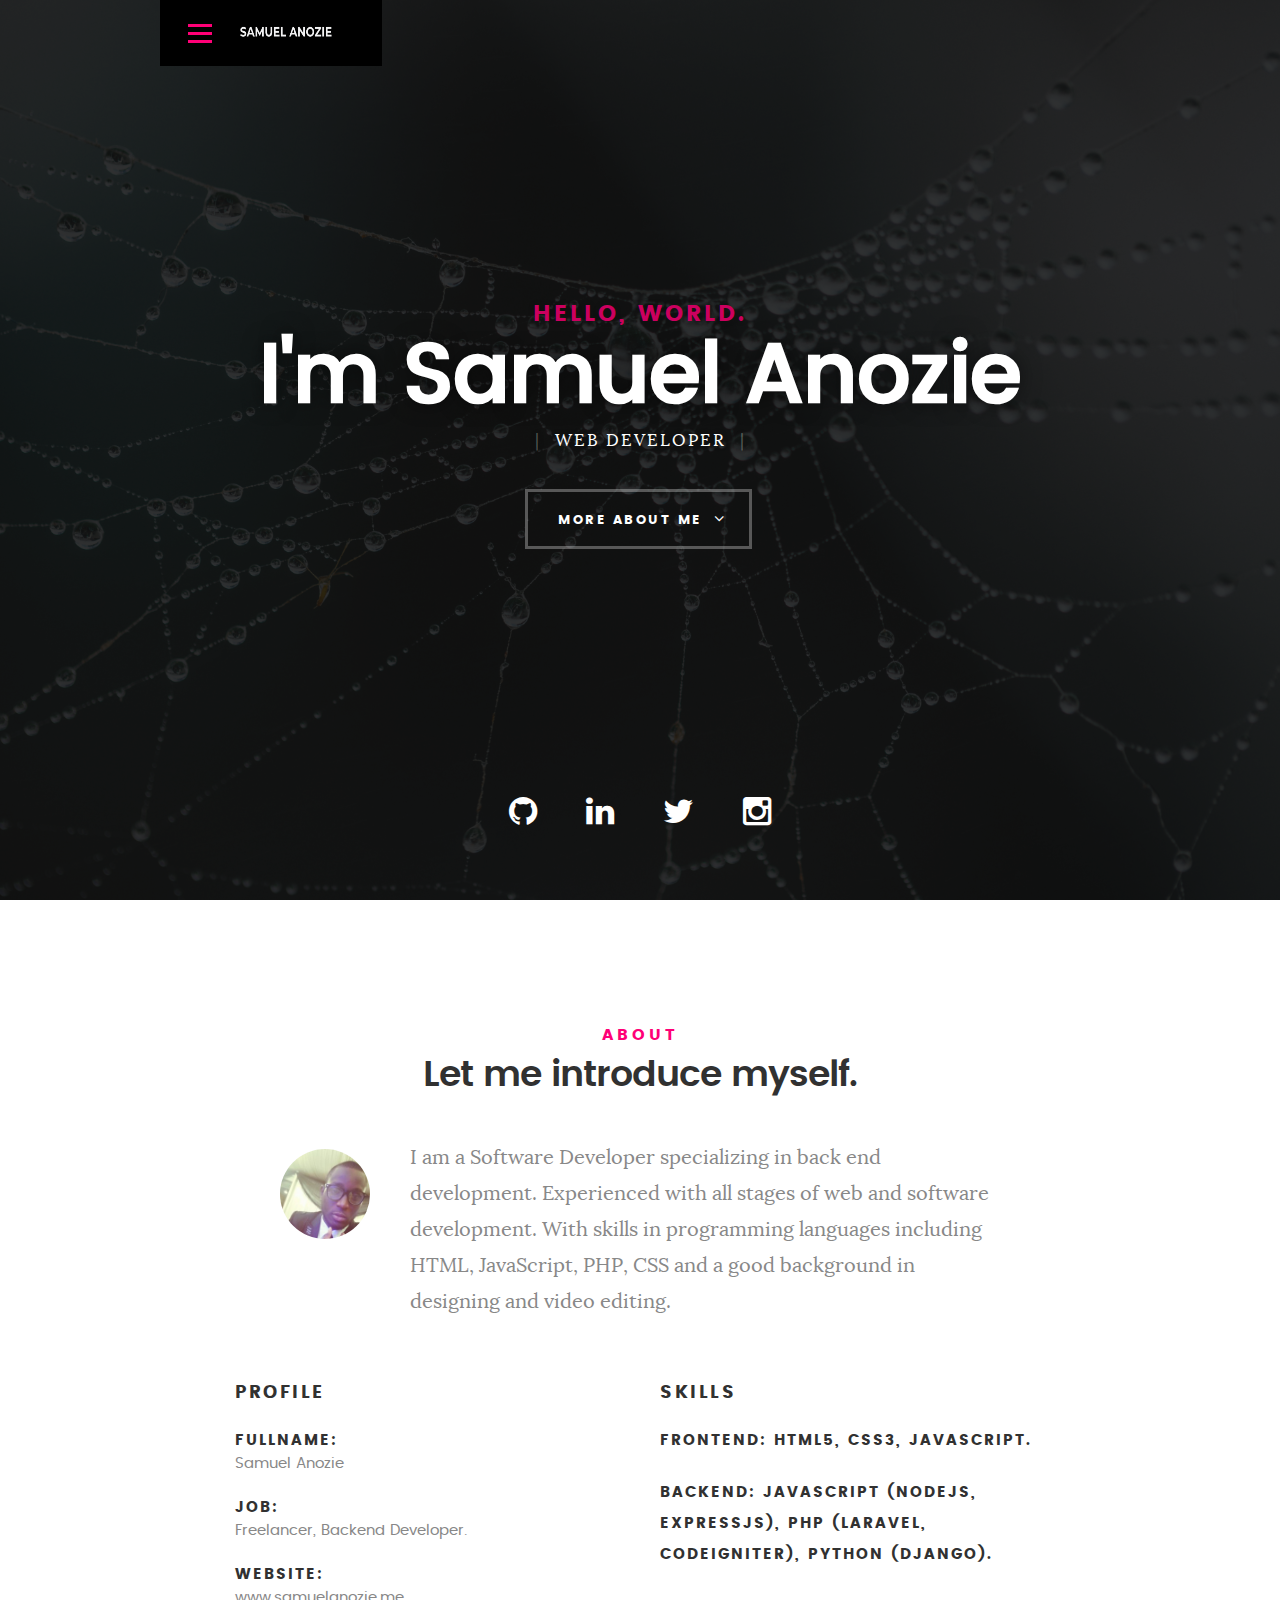
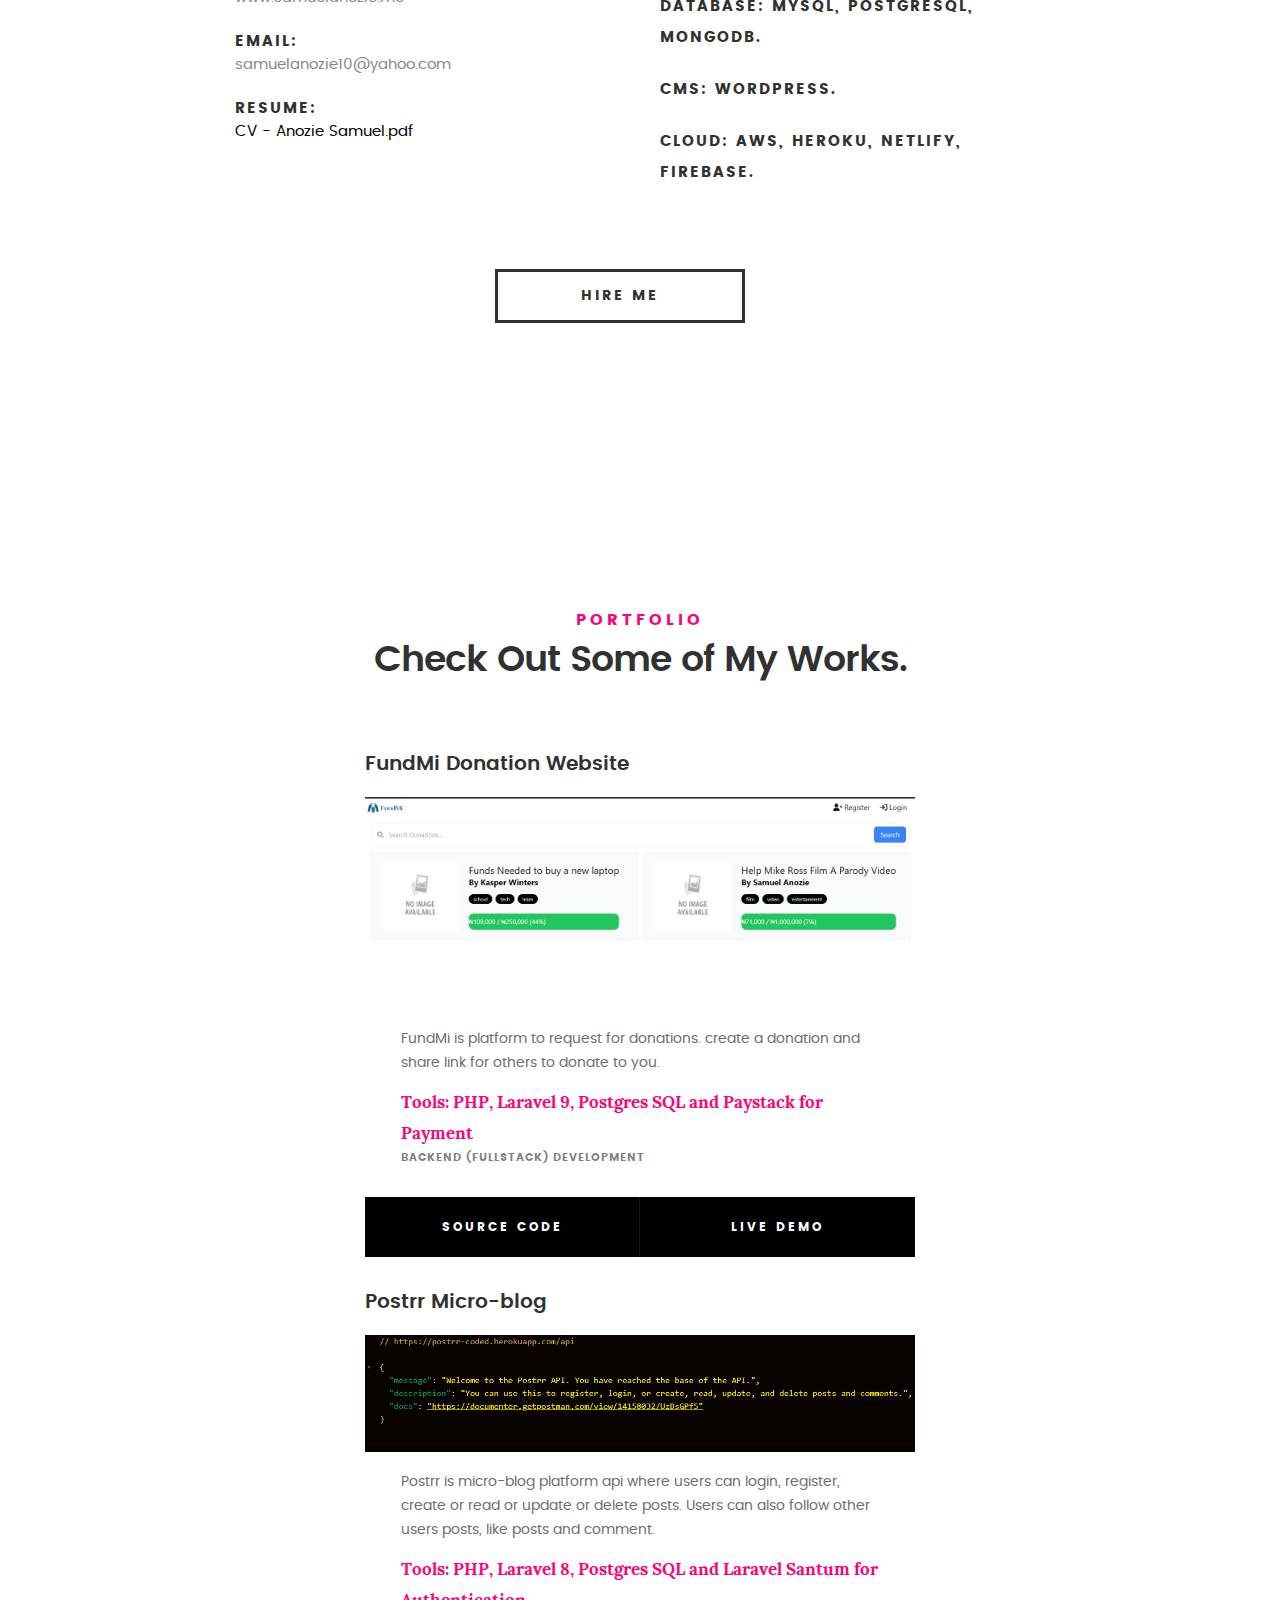
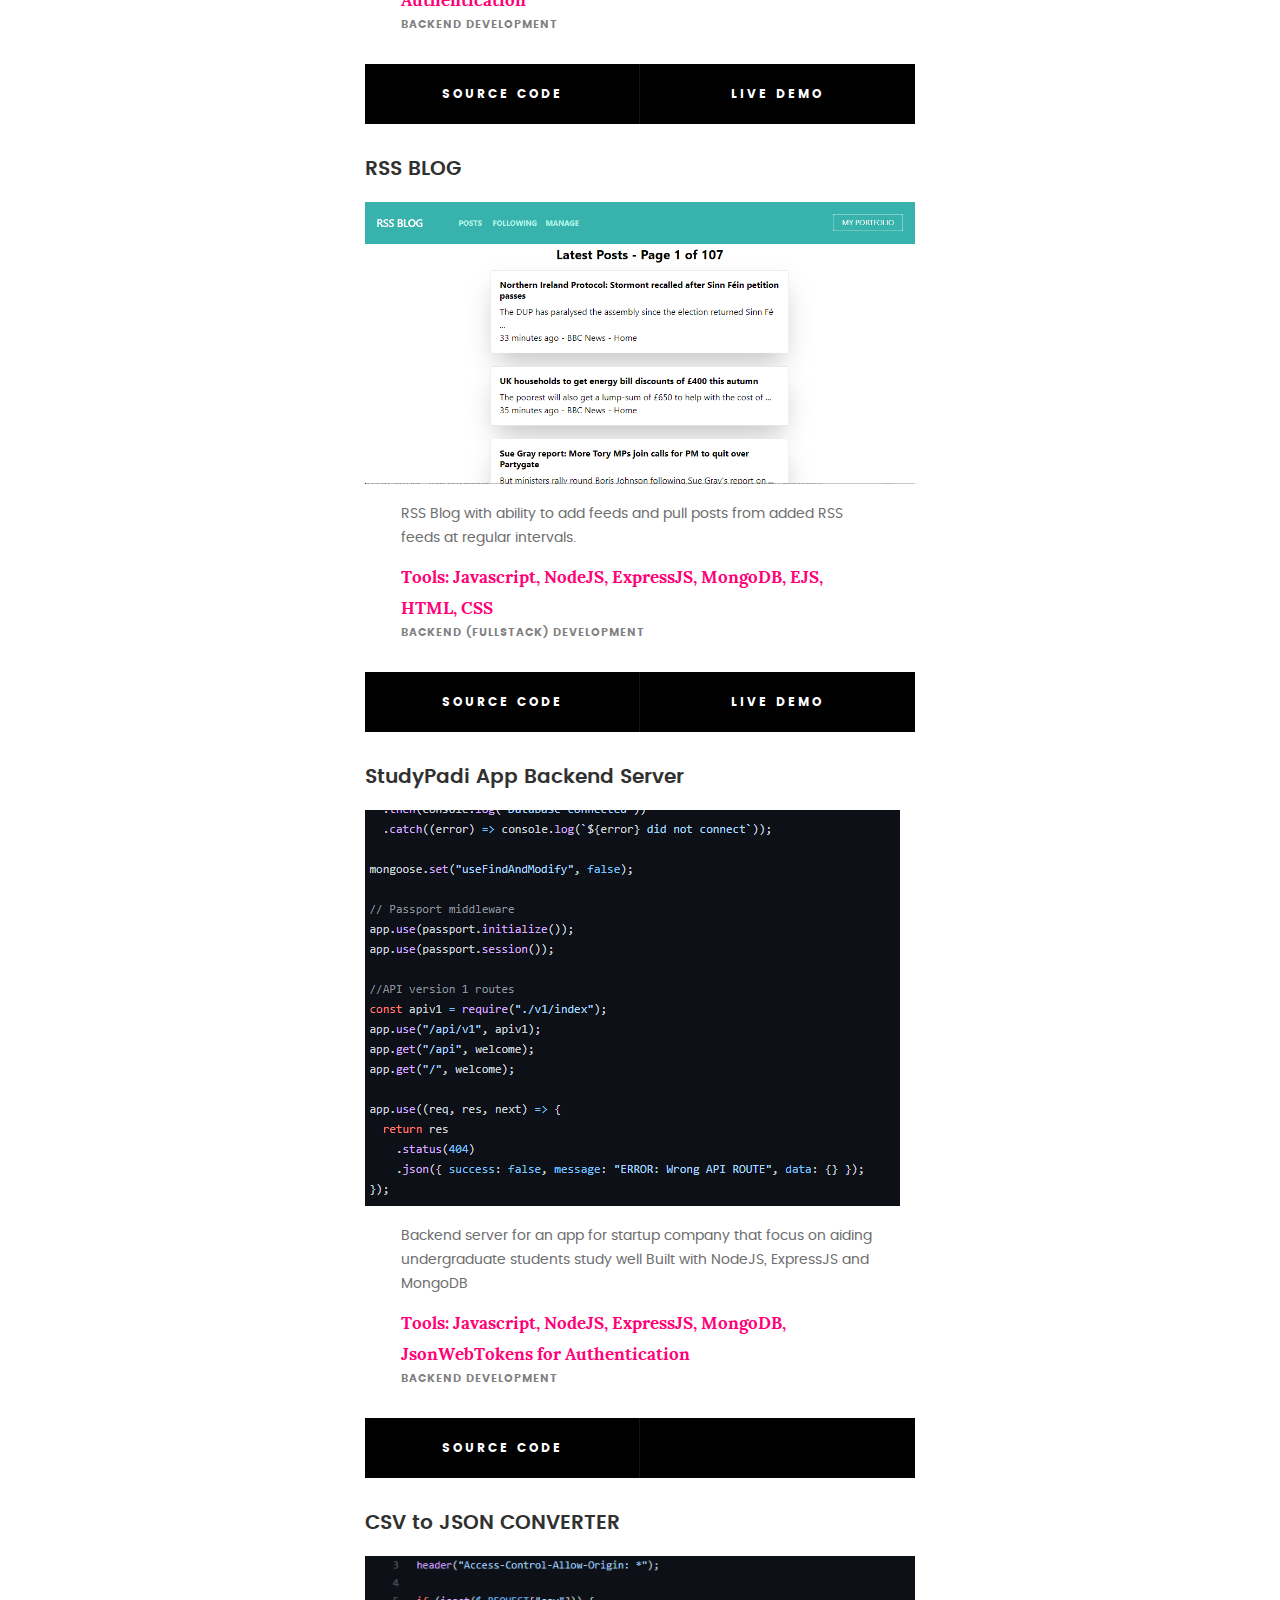
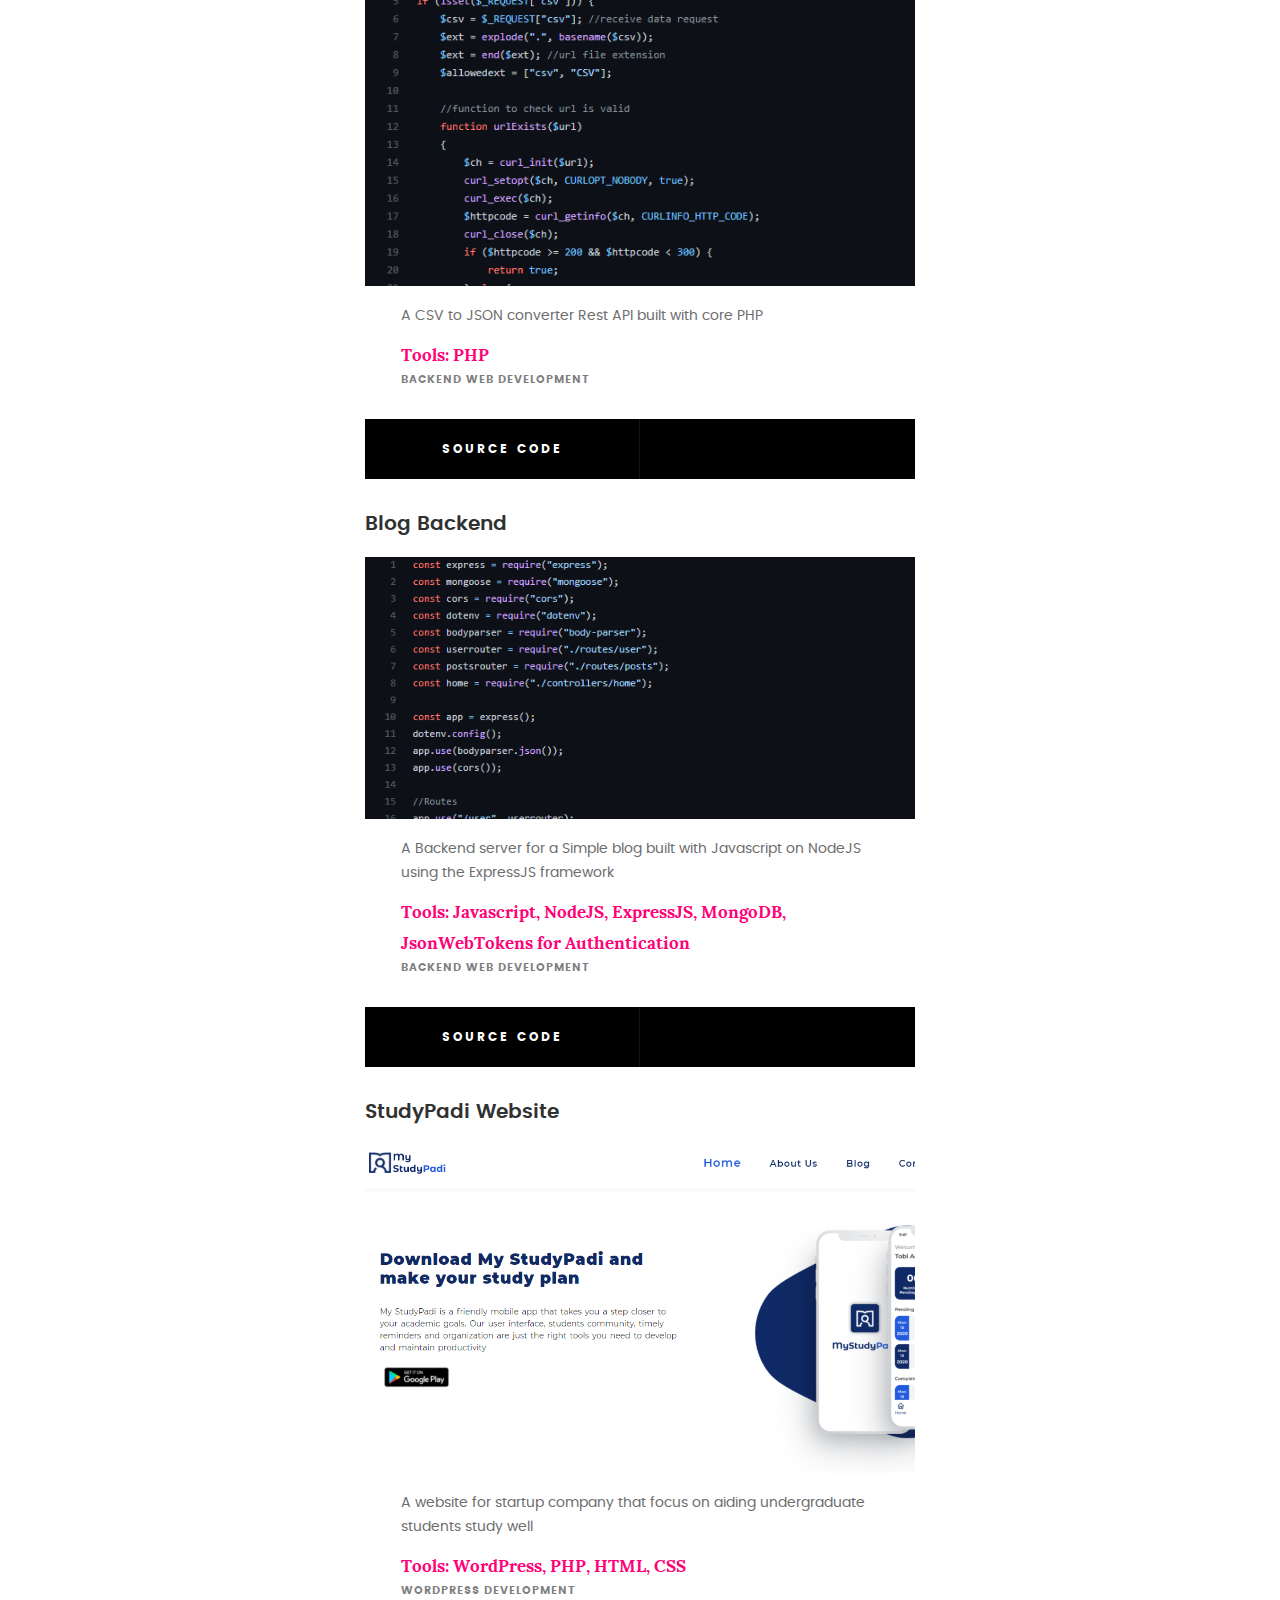
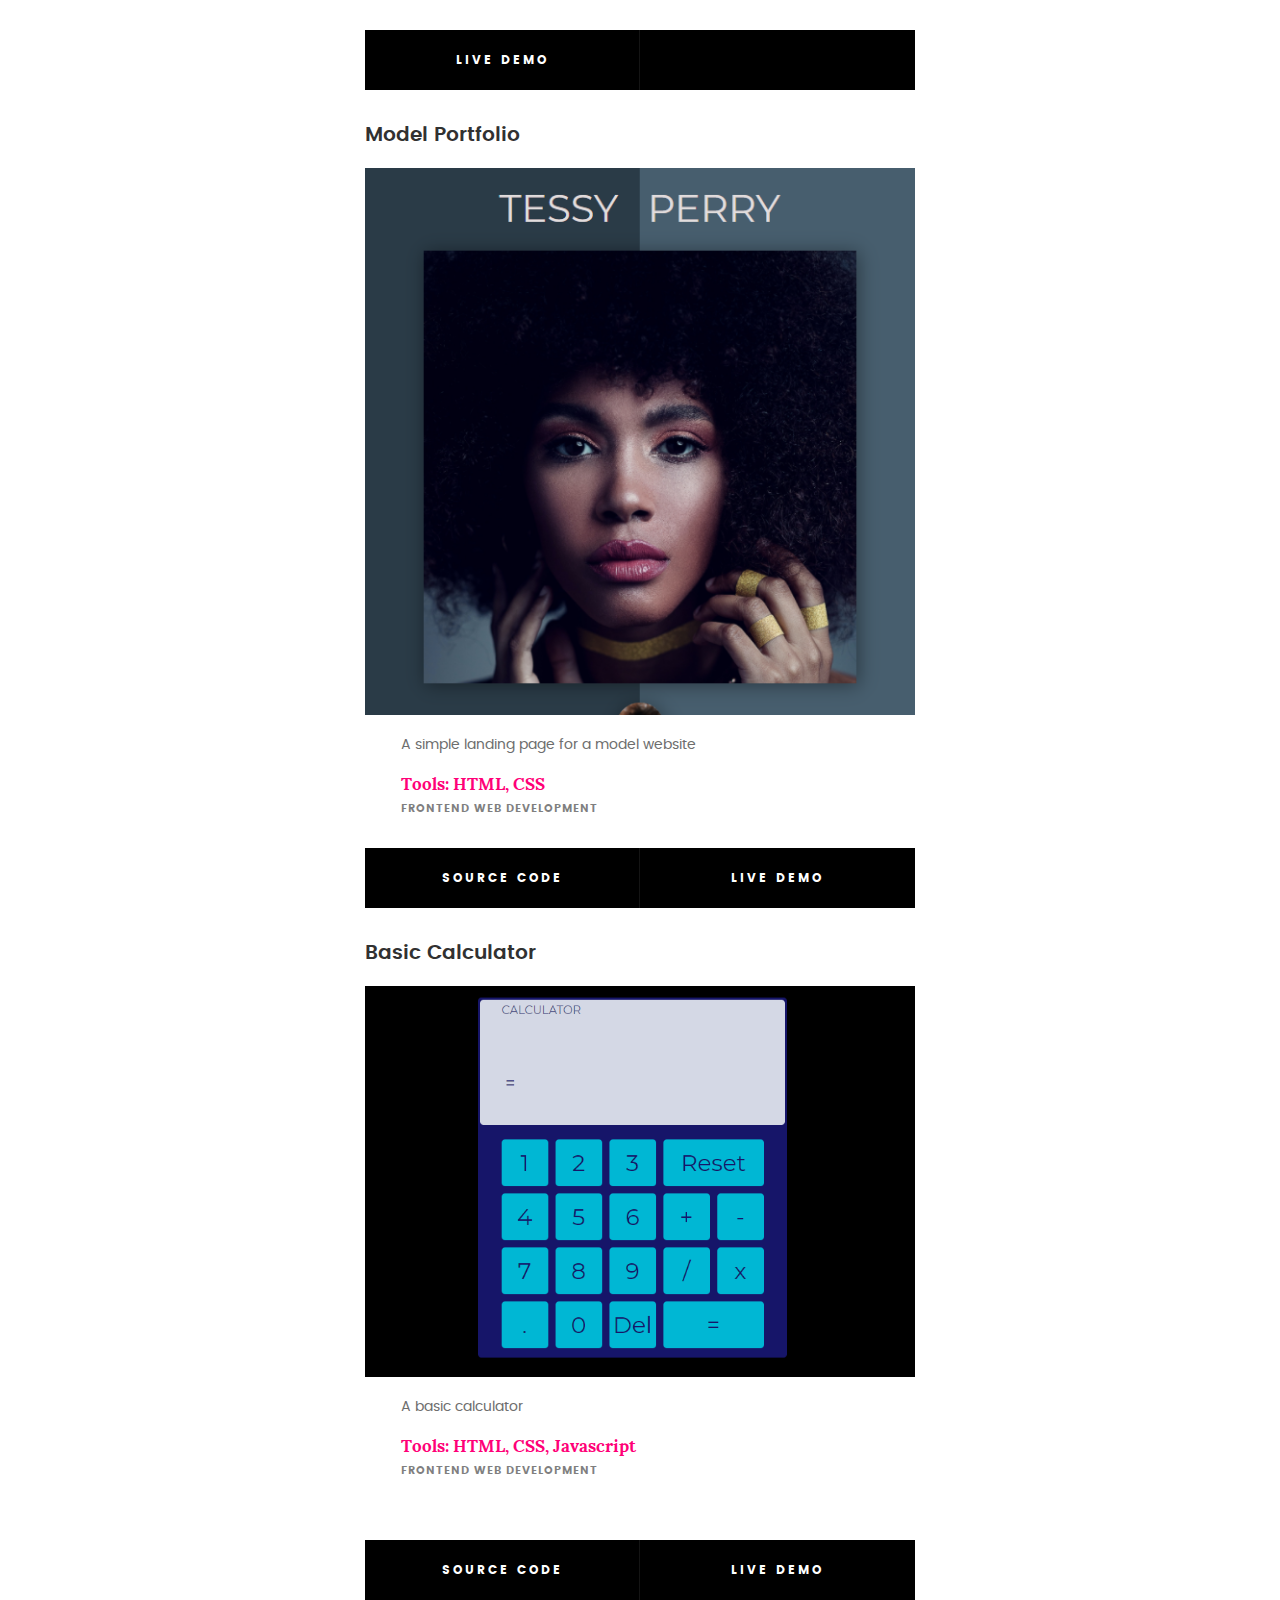
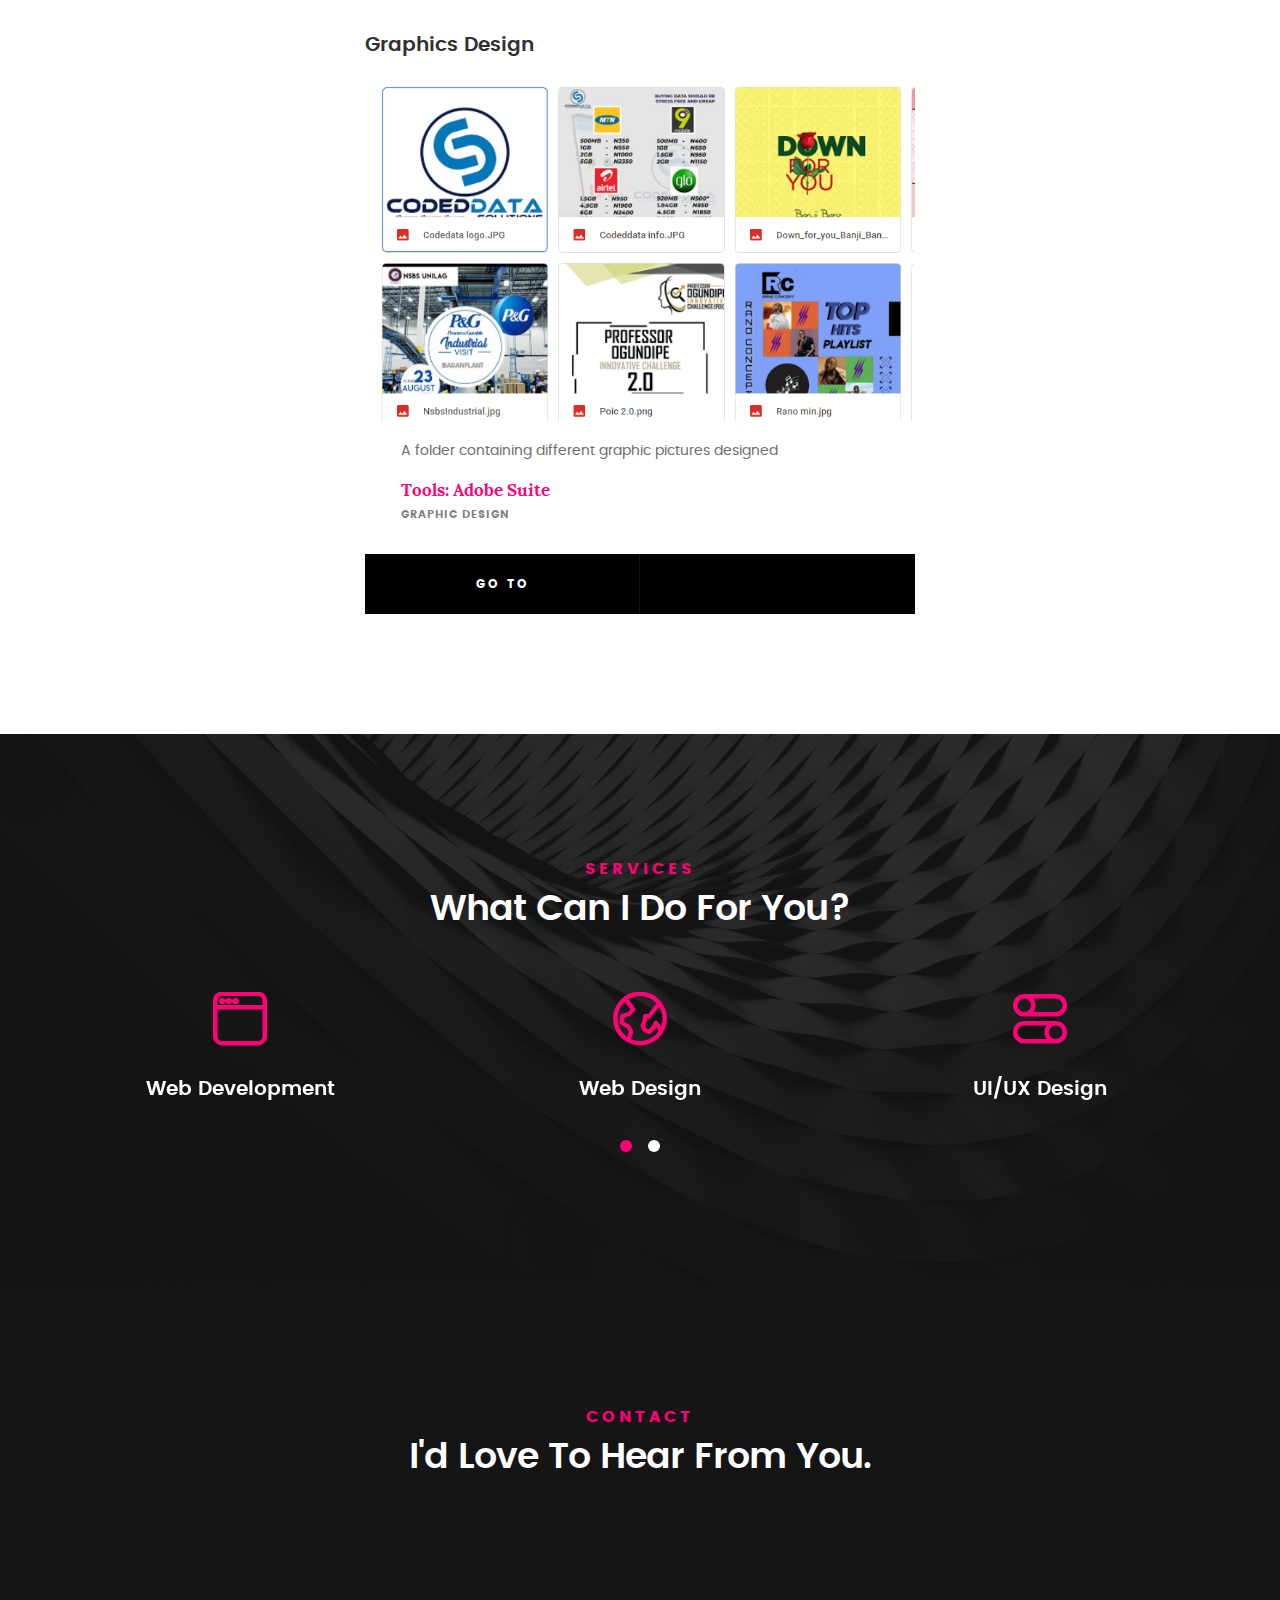
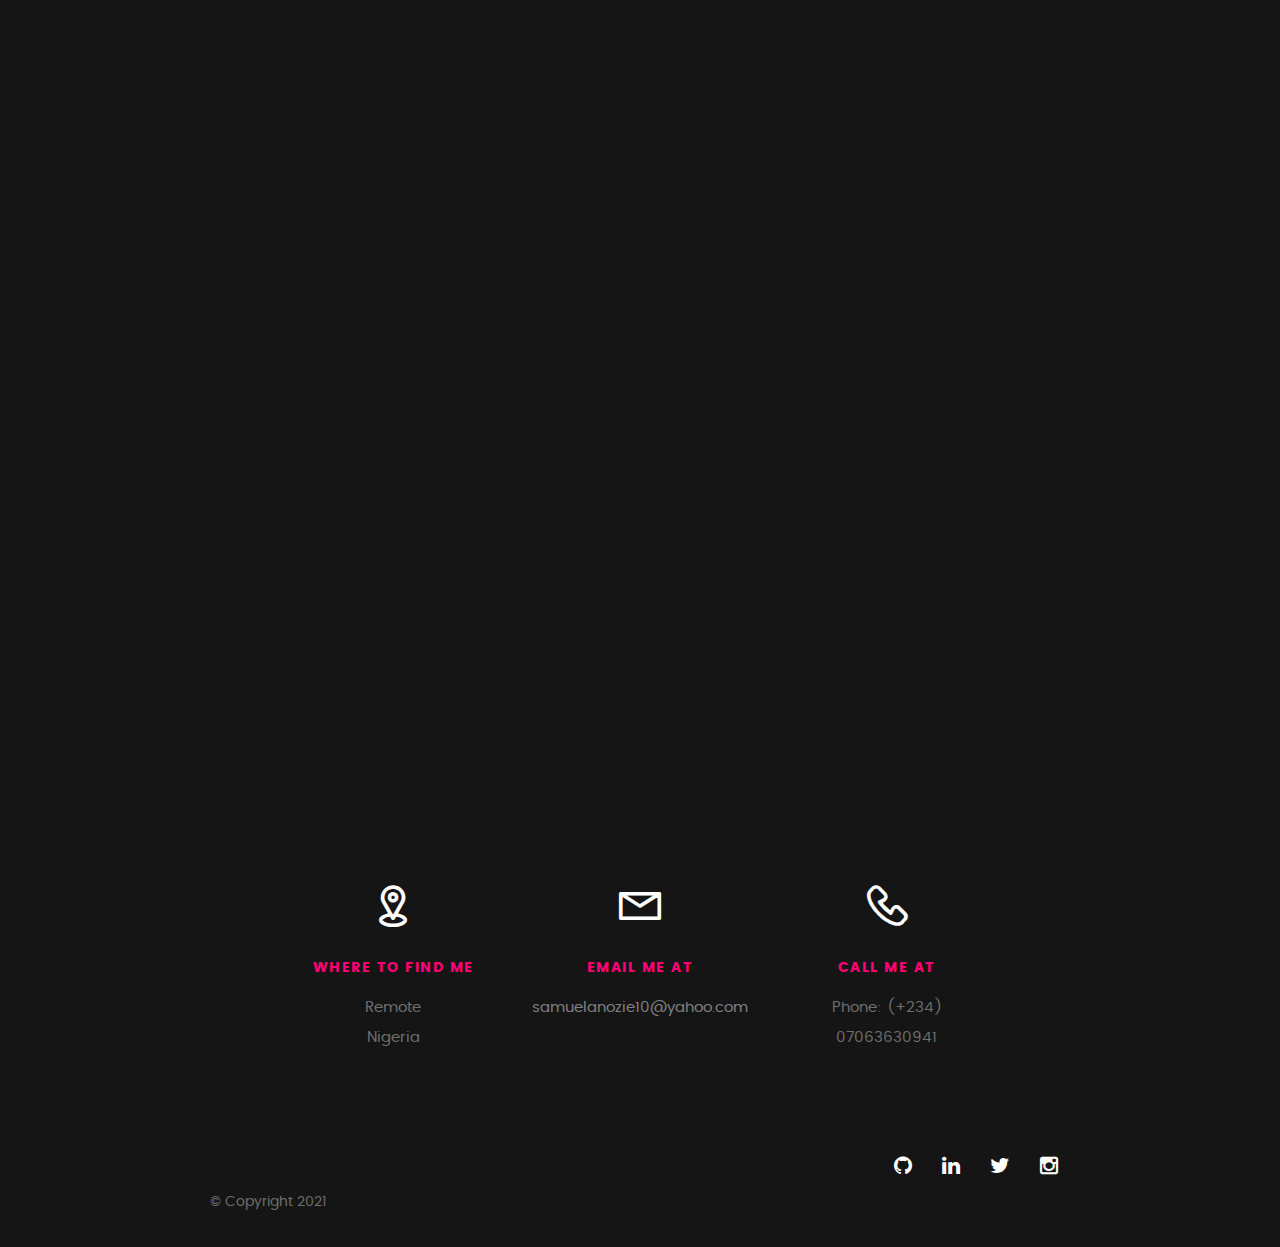
==== index.html @ 82dcf5fe "fix email link at footer" ====
<!DOCTYPE html>
<!--[if IE 8]><html class="no-js oldie ie8" lang="en"> <![endif]-->
<!--[if IE 9]><html class="no-js oldie ie9" lang="en"> <![endif]-->
<!--[if (gte IE 9)|!(IE)]><!-->
<html class="no-js" lang="en">
<!--<![endif]-->

<head>
  <!--- basic page needs
   ================================================== -->
  <meta charset="utf-8" />
  <title>Samuel Anozie (Portfolio)</title>
  <meta name="description" content="" />
  <meta name="author" content="" />

  <!-- mobile specific metas
   ================================================== -->
  <meta name="viewport" content="width=device-width, initial-scale=1, maximum-scale=1" />

  <!-- CSS
   ================================================== -->
  <link rel="stylesheet" href="css/base.css" />
  <link rel="stylesheet" href="css/main.css" />
  <link rel="stylesheet" href="css/vendor.css" />

  <!-- script
   ================================================== -->
  <script src="js/modernizr.js"></script>
  <script src="js/pace.min.js"></script>

  <!-- favicons
	================================================== -->
  <link rel="icon" type="image/png" href="favicon.ico" />
</head>

<body id="top">
  <!-- header 
   ================================================== -->
  <header>
    <div class="row">
      <div class="top-bar">
        <a class="menu-toggle" href="#"><span>Menu</span></a>

        <div class="logo"><a href="index.html">
            CODE</a></div>

        <nav id="main-nav-wrap">
          <ul class="main-navigation">
            <li class="current">
              <a class="smoothscroll" href="#intro" title="">Home</a>
            </li>
            <li><a class="smoothscroll" href="#about" title="">About</a></li>
            <li>
              <a class="smoothscroll" href="#portfolio" title="">Portfolio</a>
            </li>
            <li>
              <a class="smoothscroll" href="#services" title="">Services</a>
            </li>
            <li>
              <a class="smoothscroll" href="#contact" title="">Contact</a>
            </li>
          </ul>
        </nav>
      </div>
      <!-- /top-bar -->
    </div>
    <!-- /row -->
  </header>
  <!-- /header -->

  <!-- intro section
   ================================================== -->
  <section id="intro">
    <div class="intro-overlay"></div>

    <div class="intro-content">
      <div class="row">
        <div class="col-twelve">
          <h5>Hello, World.</h5>
          <h1>I'm Samuel Anozie</h1>

          <p class="intro-position">
            <!-- <span>Software Engineer</span> -->
            <span>Web Developer</span>
            <!-- <span>Graphics Designer</span> -->
          </p>

          <a class="button stroke smoothscroll" href="#about" title="">More About Me</a>
        </div>
      </div>
    </div>
    <!-- /intro-content -->

    <ul class="intro-social">
      <li>
        <a href="https://github.com/samcoded"><i class="fa fa-github"></i></a>
      </li>
      <li>
        <a href="https://linkedin.com/m/samuel-anozie-coded"><i class="fa fa-linkedin"></i></a>
      </li>
      <li>
        <a href="https://twitter.com/codedsam_"><i class="fa fa-twitter"></i></a>
      </li>
      <li>
        <a href="https://instagram.com/codedsam_"><i class="fa fa-instagram"></i></a>
      </li>
    </ul>
    <!-- /intro-social -->
  </section>
  <!-- /intro -->

  <!-- about section
   ================================================== -->
  <section id="about">
    <div class="row section-intro">
      <div class="col-twelve">
        <h5>About</h5>
        <h1>Let me introduce myself.</h1>

        <div class="intro-info">
          <img src="images/profile-pic.jpg" alt="Profile Picture" />

          <p class="lead">
            I am a Software Developer specializing in back end development.
            Experienced with all stages of web and software development. With
            skills in programming languages including HTML, JavaScript, PHP,
            CSS and a good background in designing and video
            editing.
          </p>
        </div>
      </div>
    </div>
    <!-- /section-intro -->

    <div class="row about-content">
      <div class="col-six tab-full">
        <h3>Profile</h3>
        <ul class="info-list">
          <li>
            <strong>Fullname:</strong>
            <span>Samuel Anozie</span>
          </li>
          <li>
            <strong>Job:</strong>
            <span>Freelancer, Backend Developer.</span>
          </li>
          <li>
            <strong>Website:</strong>
            <span>www.samuelanozie.me</span>
          </li>
          <li>
            <strong>Email:</strong>
            <span>samuelanozie10@yahoo.com</span>
          </li>
          <li>
            <strong>Resume:</strong>
            <span><a target="_blank" href="https://drive.google.com/file/d/1Oc3zer5geoR1j-IDIsygys6uiYQ8FwEH/view?usp=sharing">CV - Anozie Samuel.pdf</a></span>
          </li>
        </ul>
        <!-- /info-list -->
      </div>

      <div class="col-six tab-full">
        <h3>Skills</h3>

        <ul class="info-list">
          <li>
            <strong>Frontend: HTML5, CSS3, JavaScript.</strong>
          </li>
          <li>
            <strong>Backend: JavaScript (NodeJS, ExpressJS), PHP (Laravel, Codeigniter), Python (Django).</strong>
          </li>
          <li>
            <strong>Database: MySQL, PostgreSQL, MongoDB.</strong>
          </li>
          <li>
            <strong>CMS: Wordpress.</strong>
          </li>
          <li>
            <strong>
              Cloud: AWS, Heroku, Netlify, Firebase.
            </strong>
          </li>
        </ul>
        <!-- <ul class="skill-bars">
          <li>
            <div class="progress percent75"><span>75%</span></div>
            <strong>Wordpress</strong>
          </li>
        </ul> -->
        <!-- /skill-bars -->
      </div>
    </div>

    <div class="row button-section">
      <div class="col-twelve">
        <a href="#contact" title="Hire Me" class="button stroke smoothscroll">Hire Me</a>
      </div>
    </div>
  </section>
  <!-- /process-->

  <!-- Portfolio Section
   ================================================== -->


  <section id="portfolio">
    <div class="row section-intro">
      <div class="col-twelve">
        <h5>Portfolio</h5>
        <h1>Check Out Some of My Works.</h1>

        <p class="lead"></p>
      </div>
    </div>
    <!-- /section-intro-->

    <div class="row portfolio-content">
      <div class="col-twelve">
        <!-- portfolio-wrapper -->
        <div class="popup-modal slider">
          <h3>FundMi Donation Website</h3>
          <div class="media">
            <img src="images/portfolio/fundmi.png" alt="" />
          </div>

          <div class="description-box">

            <p>
              FundMi is platform to request for donations. create a donation and share link for others to donate to you.
            </p>
            <dt><strong>Tools: PHP, Laravel 9, Postgres SQL and Paystack for Payment</strong></dt>
            <div class="categories">BACKEND (FullStack) Development</div>
          </div>

          <div class="link-box">
            <a href="https://github.com/samcoded/fundmi-donation" target="_blank">Source Code</a>
            <a href="https://fundmi.herokuapp.com/" target="_blank">Live Demo</a>
          </div>
        </div>
        <br />

        <div class="popup-modal slider">
          <h3>Postrr Micro-blog</h3>
          <div class="media">
            <img src="images/portfolio/postrr.png" alt="" />
          </div>

          <div class="description-box">

            <p>
              Postrr is micro-blog platform api where users can login, register, create or read or update or delete posts. Users can also follow other users posts, like posts and comment.
            </p>
            <dt><strong>Tools: PHP, Laravel 8, Postgres SQL and Laravel Santum for Authentication</strong></dt>
            <div class="categories">BACKEND Development</div>
          </div>

          <div class="link-box">
            <a href="https://github.com/samcoded/postrr" target="_blank">Source Code</a>
            <a href="https://postrr-coded.herokuapp.com/api" target="_blank">Live Demo</a>
          </div>
        </div>
        <br />
        <div class="popup-modal slider">
          <h3>RSS BLOG</h3>
          <div class="media">
            <img src="images/portfolio/rss-blog.png" alt="" />
          </div>

          <div class="description-box">

            <p>
              RSS Blog with ability to add feeds and pull posts from added RSS feeds at regular intervals.
            </p>
            <dt><strong>Tools: Javascript, NodeJS, ExpressJS, MongoDB, EJS, HTML, CSS</strong></dt>
            <div class="categories">BACKEND (FullStack) Development</div>
          </div>

          <div class="link-box">
            <a href="https://github.com/samcoded/rss-blog" target="_blank">Source Code</a>
            <a href="https://code-rss.herokuapp.com" target="_blank">Live Demo</a>
          </div>
        </div>
        <br />
        <div class="popup-modal slider">
          <h3>StudyPadi App Backend Server</h3>
          <div class="media">
            <img src="images/portfolio/studypb.png" alt="" />
          </div>

          <div class="description-box">

            <p>
              Backend server for an app for startup company that focus on aiding undergraduate students study well Built with NodeJS, ExpressJS and MongoDB
            </p>
            <dt><strong>Tools: Javascript, NodeJS, ExpressJS, MongoDB, JsonWebTokens for Authentication </strong></dt>
            <div class="categories">BACKEND Development</div>
          </div>

          <div class="link-box">
            <a href="https://github.com/samcoded/StudyPadi-Backend" target="_blank">Source Code</a>
            <!-- <a href="#">Live Demo</a> -->
          </div>
        </div>
        <br />
        <div class="popup-modal slider">
          <h3>CSV to JSON CONVERTER</h3>
          <div class="media">
            <img src="images/portfolio/restphp.png" alt="" />
          </div>

          <div class="description-box">

            <p>
              A CSV to JSON converter Rest API built with core PHP
            </p>
            <dt><strong>Tools: PHP</strong></dt>
            <div class="categories">Backend Web development</div>
          </div>

          <div class="link-box">
            <a href="https://github.com/samcoded/CSV-to-JSON-converter-PHP-REST-API-" target="_blank">Source Code</a>
            <!-- <a href="#">Live Demo</a> -->
          </div>
        </div>
        <br />
        <div class="popup-modal slider">
          <h3>Blog Backend</h3>
          <div class="media">
            <img src="images/portfolio/blogbackend.png" alt="" />
          </div>

          <div class="description-box">

            <p>
              A Backend server for a Simple blog built with Javascript on NodeJS using the ExpressJS framework
            </p>
            <dt><strong>Tools: Javascript, NodeJS, ExpressJS, MongoDB, JsonWebTokens for Authentication </strong></dt>
            <div class="categories">Backend Web development</div>
          </div>

          <div class="link-box">
            <a href="https://github.com/samcoded/Blog-Backend" target="_blank">Source Code</a>
            <!-- <a href="#">Live Demo</a> -->
          </div>
        </div>
        <br />

        <div class="popup-modal slider">
          <h3>StudyPadi Website</h3>
          <div class="media">
            <img src="images/portfolio/studypadi.png" alt="" />
          </div>

          <div class="description-box">

            <p>
              A website for startup company that focus on aiding undergraduate students study well
            </p>
            <dt><strong>Tools: WordPress, PHP, HTML, CSS</strong></dt>
            <div class="categories">Wordpress Development</div>
          </div>

          <div class="link-box">
            <a href="https://www.studypadi.com" target="_blank">Live Demo</a>
            <!-- <a href="#"></a> -->
          </div>
        </div>
        <br />

        <div class="popup-modal slider">
          <h3>Model Portfolio</h3>
          <div class="media">
            <img src="images/portfolio/model.png" alt="" />
          </div>

          <div class="description-box">

            <p>
              A simple landing page for a model website
            </p>
            <dt><strong>Tools: HTML, CSS </strong></dt>
            <div class="categories">Frontend Web development</div>
          </div>

          <div class="link-box">
            <a href="https://github.com/samcoded/model-portfolio" target="_blank">Source Code</a>
            <a href="https://samuelanozie.me/model-portfolio" target="_blank">Live Demo</a>
          </div>
        </div>
        <br />
        <div class="popup-modal slider">
          <h3>Basic Calculator</h3>
          <div class="media">
            <img src="images/portfolio/calc.png" alt="" />
          </div>

          <div class="description-box">

            <p>
              A basic calculator
            </p>
            <dt><strong>Tools: HTML, CSS, Javascript </strong></dt>
            <div class="categories">Frontend Web development</div>
          </div>
          <br />


          <div class="link-box">
            <a href="https://github.com/samcoded/Simple-Calculator" target="_blank">Source Code</a>
            <a href="https://samuelanozie.me/Simple-Calculator" target="_blank">Live Demo</a>
          </div>
        </div>
        <br />

        <div class="popup-modal slider">
          <h3>Graphics Design</h3>
          <div class="media">
            <img src="images/portfolio/codegraphics.png" alt="" />
          </div>

          <div class="description-box">

            <p>
              A folder containing different graphic pictures designed
            </p>
            <dt><strong>Tools: Adobe Suite</strong></dt>
            <div class="categories">Graphic Design</div>
          </div>

          <div class="link-box">
            <a href="https://drive.google.com/drive/folders/1-9JcQgqPki5ikY447FSeZBg_nC0kuiak" target="_blank">Go to</a>
          </div>
        </div>


        <!-- modal popups - end
	            ============================================================= -->
      </div>
      <!-- /portfolio-wrapper -->
    </div>
    <!-- /twelve -->
    </div>
    <!-- /portfolio-content -->
  </section>
  <!-- /portfolio -->

  <!-- services Section
   ================================================== -->
  <section id="services">
    <div class="overlay"></div>

    <div class="row section-intro">
      <div class="col-twelve">
        <h5>Services</h5>
        <h1>What Can I Do For You?</h1>

        <p class="lead"></p>
      </div>
    </div>
    <!-- /section-intro -->

    <div class="row services-content">
      <div id="owl-slider" class="owl-carousel services-list">
        <div class="service">
          <span class="icon"><i class="icon-window"></i></span>

          <div class="service-content">
            <h3>Web Development</h3>
          </div>
        </div>
        <!-- /service -->
        <div class="service">
          <span class="icon"><i class="icon-earth"></i></span>

          <div class="service-content">
            <h3>Web Design</h3>
          </div>
        </div>
        <!-- /service -->

        <div class="service">
          <span class="icon"><i class="icon-toggles"></i></span>

          <div class="service-content">
            <h3>UI/UX Design</h3>
          </div>
        </div>
        <!-- /service -->

        <div class="service">
          <span class="icon"><i class="icon-image"></i></span>

          <div class="service-content">
            <h3>Graphics Design</h3>
          </div>
        </div>
        <!-- /service -->
      </div>
      <!-- /services-list -->
    </div>
    <!-- /services-content -->
  </section>
  <!-- /services -->

  <!-- stats Section
   ================================================== -->

  <!-- contact
   ================================================== -->
  <section id="contact">
    <div class="row section-intro">
      <div class="col-twelve">
        <h5>Contact</h5>
        <h1>I'd Love To Hear From You.</h1>
      </div>
    </div>
    <!-- /section-intro -->

    <div class="row contact-form">
      <div class="col-twelve">
        <!-- form -->
        <center>
          <iframe src="https://docs.google.com/forms/d/e/1FAIpQLSd_QVTY9Bbuv3lu-pdO1IW4HxsGDN7GzY8RdDgmFjaIpbTl5g/viewform?embedded=true" width="100%" height="900" frameborder="0" marginheight="0" marginwidth="0">Loading…</iframe>
        </center>
        <!-- Form End -->

        <div class="row contact-info">
          <div class="col-four tab-full">
            <div class="icon">
              <i class="icon-pin"></i>
            </div>

            <h5>Where to find me</h5>

            <p>
              Remote<br />
              Nigeria
            </p>
          </div>

          <div class="col-four tab-full collapse">
            <div class="icon">
              <i class="icon-mail"></i>
            </div>

            <h5>Email Me At</h5>

            <p><a href="mailto:samuelanozie10@yahoo.com" style="color:grey;">samuelanozie10@yahoo.com</a></p>
          </div>

          <div class=" col-four tab-full">
            <div class="icon">
              <i class="icon-phone"></i>
            </div>

            <h5>Call Me At</h5>

            <p>Phone: (+234) 07063630941<br /></p>
          </div>
        </div>
        <!-- /contact-info -->
  </section>
  <!-- /contact -->

  <!-- footer
   ================================================== -->

  <footer>
    <div class="row">
      <div class="col-six tab-full pull-right social">
        <ul class="footer-social">
          <!-- <li>
            <a href="https://github.com/samcoded"><i class="fab fa-whatsapp"></i></a>
          </li> -->
          <li>
            <a href="https://github.com/samcoded" target="_blank"><i class="fa fa-github"></i></a>
          </li>
          <li>
            <a href="https://linkedin.com/m/samuel-anozie-coded" target="_blank"><i class="fa fa-linkedin"></i></a>
          </li>
          <li>
            <a href="https://twitter.com/codedsam_" target="_blank"><i class="fa fa-twitter"></i></a>
          </li>
          <li>
            <a href="https://instagram.com/codedsam_" target="_blank"><i class="fa fa-instagram"></i></a>
          </li>
        </ul>
      </div>

      <div class="col-eight tab-full">
        <div class="copyright">
          <span>© Copyright 2021 </span>
        </div>
      </div>

      <div id="go-top">
        <a class="smoothscroll" title="Back to Top" href="#top"><i class="fa fa-long-arrow-up"></i></a>
      </div>
    </div>
    <!-- /row -->
  </footer>

  <div id="preloader">
    <div id="loader"></div>
  </div>

  <!-- Java Script
   ================================================== -->
  <script src="js/jquery-2.1.3.min.js"></script>
  <script src="js/plugins.js"></script>
  <script src="js/main.js"></script>
</body>

</html>
---- css/base.css ----
/**
 * =================================================================== 
 *
 *  Kards v1.0 Base Stylesheet
 *  url: styleshout.com
 *  03-01-2016
 *  ------------------------------------------------------------------
 *  TOC:
 *  01. reset
 *  02. basic/base setup styles
 *  03. grid
 *  04. MISC
 *
 * =================================================================== 
 */

/** 
 * ===================================================================
 * 01. reset - normalize.css v3.0.2 | MIT License | git.io/normalize
 *
 * ------------------------------------------------------------------- 
 */
html {
	font-family: sans-serif;
	-ms-text-size-adjust: 100%;
	-webkit-text-size-adjust: 100%;
}

body {
	margin: 0;
}

article,
aside,
details,
figcaption,
figure,
footer,
header,
hgroup,
main,
menu,
nav,
section,
summary {
	display: block;
}

audio,
canvas,
progress,
video {
	display: inline-block;
	vertical-align: baseline;
}

audio:not([controls]) {
	display: none;
	height: 0;
}

[hidden],
template {
	display: none;
}

a {
	background: transparent;
}

a:active,
a:hover {
	outline: 0;
}

abbr[title] {
	border-bottom: 1px dotted;
}

b,
strong {
	font-weight: bold;
}

dfn {
	font-style: italic;
}

h1 {
	font-size: 2em;
	margin: 0.67em 0;
}

mark {
	background: #ff0;
	color: #000;
}

small {
	font-size: 80%;
}

sub,
sup {
	font-size: 75%;
	line-height: 0;
	position: relative;
	vertical-align: baseline;
}

sup {
	top: -0.5em;
}

sub {
	bottom: -0.25em;
}

img {
	border: 0;
}

svg:not(:root) {
	overflow: hidden;
}

figure {
	margin: 1em 40px;
}

hr {
	-moz-box-sizing: content-box;
	box-sizing: content-box;
	height: 0;
}

pre {
	overflow: auto;
}

code,
kbd,
pre,
samp {
	font-family: monospace, monospace;
	font-size: 1em;
}

button,
input,
optgroup,
select,
textarea {
	color: inherit;
	font: inherit;
	margin: 0;
}

button {
	overflow: visible;
}

button,
select {
	text-transform: none;
}

button,
html input[type="button"],
input[type="reset"],
input[type="submit"] {
	-webkit-appearance: button;
	cursor: pointer;
}

button[disabled],
html input[disabled] {
	cursor: default;
}

button::-moz-focus-inner,
input::-moz-focus-inner {
	border: 0;
	padding: 0;
}

input {
	line-height: normal;
}

input[type="checkbox"],
input[type="radio"] {
	box-sizing: border-box;
	padding: 0;
}

input[type="number"]::-webkit-inner-spin-button,
input[type="number"]::-webkit-outer-spin-button {
	height: auto;
}

input[type="search"] {
	-webkit-appearance: textfield;
	-moz-box-sizing: content-box;
	-webkit-box-sizing: content-box;
	box-sizing: content-box;
}

input[type="search"]::-webkit-search-cancel-button,
input[type="search"]::-webkit-search-decoration {
	-webkit-appearance: none;
}

fieldset {
	border: 1px solid #c0c0c0;
	margin: 0 2px;
	padding: 0.35em 0.625em 0.75em;
}

legend {
	border: 0;
	padding: 0;
}

textarea {
	overflow: auto;
}

optgroup {
	font-weight: bold;
}

table {
	border-collapse: collapse;
	border-spacing: 0;
}

td,
th {
	padding: 0;
}

/** 
 * ===================================================================
 * 02. basic/base setup styles - (_basic.scss)
 *
 * ------------------------------------------------------------------- 
 */
html {
	font-size: 62.5%;
	box-sizing: border-box;
}

*,
*::before,
*::after {
	box-sizing: inherit;
}

body {
	font-weight: normal;
	line-height: 1;
	text-rendering: optimizeLegibility;
	word-wrap: break-word;
	-webkit-overflow-scrolling: touch;
	-webkit-text-size-adjust: none;
}

body,
input,
button {
	-moz-osx-font-smoothing: grayscale;
	-webkit-font-smoothing: antialiased;
}

/**
 * Media - (_basic.scss)
 * ------------------------------------------------------------------- 
 */
img,
video {
	max-width: 100%;
	height: auto;
}

/**
 * Typography resets - (_basic.scss)
 * ------------------------------------------------------------------- 
 */
div,
dl,
dt,
dd,
ul,
ol,
li,
h1,
h2,
h3,
h4,
h5,
h6,
pre,
form,
p,
blockquote,
th,
td {
	margin: 0;
	padding: 0;
}

h1,
h2,
h3,
h4,
h5,
h6 {
	-webkit-font-variant-ligatures: common-ligatures;
	-moz-font-variant-ligatures: common-ligatures;
	font-variant-ligatures: common-ligatures;
	text-rendering: optimizeLegibility;
}

em,
i {
	font-style: italic;
	line-height: inherit;
}

strong,
b {
	font-weight: bold;
	line-height: inherit;
}

small {
	font-size: 60%;
	line-height: inherit;
}

ol,
ul {
	list-style: none;
}

li {
	display: block;
}

/**
 * links - (_basic.scss)
 * ------------------------------------------------------------------- 
 */
a {
	text-decoration: none;
	line-height: inherit;
}

a img {
	border: none;
}

/**
 * inputs - (_basic.scss)
 * ------------------------------------------------------------------- 
 */
fieldset {
	margin: 0;
	padding: 0;
}

input[type="email"],
input[type="number"],
input[type="search"],
input[type="text"],
input[type="tel"],
input[type="url"],
input[type="password"],
textarea {
	-webkit-appearance: none;
	-moz-appearance: none;
	-ms-appearance: none;
	-o-appearance: none;
	appearance: none;
}

/** 
 * ===================================================================
 * 03. grid - (_grid.scss)
 *
 * ------------------------------------------------------------------- 
 */
.row {
	width: 94%;
	max-width: 1140px;
	margin: 0 auto;
}

.row:before,
.row:after {
	content: "";
	display: table;
}

.row:after {
	clear: both;
}

.row .row {
	width: auto;
	max-width: none;
	margin-left: -20px;
	margin-right: -20px;
}

[class*="col-"],
.bgrid {
	float: left;
}

[class*="col-"] + [class*="col-"].end {
	float: right;
}

[class*="col-"] {
	padding: 0 20px;
}

.col-one {
	width: 8.33333%;
}

.col-two,
.col-1-6 {
	width: 16.66667%;
}

.col-three,
.col-1-4 {
	width: 25%;
}

.col-four,
.col-1-3 {
	width: 33.33333%;
}

.col-five {
	width: 41.66667%;
}

.col-six,
.col-1-2 {
	width: 50%;
}

.col-seven {
	width: 58.33333%;
}

.col-eight,
.col-2-3 {
	width: 66.66667%;
}

.col-nine,
.col-3-4 {
	width: 75%;
}

.col-ten,
.col-5-6 {
	width: 83.33333%;
}

.col-eleven {
	width: 91.66667%;
}

.col-twelve,
.col-full {
	width: 100%;
}

/**
 * small screens - (_grid.scss)
 * --------------------------------------------------------------- 
 */
@media screen and (max-width:1024px) {
	.row .row {
		margin-left: -18px;
		margin-right: -18px;
	}

	[class*="col-"] {
		padding: 0 18px;
	}

}

/**
 * tablets - (_grid.scss)
 * --------------------------------------------------------------- 
 */
@media screen and (max-width:768px) {
	.row {
		width: auto;
		padding-left: 30px;
		padding-right: 30px;
	}

	.row .row {
		padding-left: 0;
		padding-right: 0;
		margin-left: -15px;
		margin-right: -15px;
	}

	[class*="col-"] {
		padding: 0 15px;
	}

	.tab-1-4 {
		width: 25%;
	}

	.tab-1-3 {
		width: 33.33333%;
	}

	.tab-1-2 {
		width: 50%;
	}

	.tab-2-3 {
		width: 66.66667%;
	}

	.tab-3-4 {
		width: 75%;
	}

	.tab-full {
		width: 100%;
	}

}

/**
 * large mobile devices - (_grid.scss)
 * --------------------------------------------------------------- 
 */
@media screen and (max-width:600px) {
	.row {
		padding-left: 25px;
		padding-right: 25px;
	}

	.row .row {
		margin-left: -10px;
		margin-right: -10px;
	}

	[class*="col-"] {
		padding: 0 10px;
	}

	.mob-1-4 {
		width: 25%;
	}

	.mob-1-2 {
		width: 50%;
	}

	.mob-3-4 {
		width: 75%;
	}

	.mob-full {
		width: 100%;
	}

}

/**
 * small mobile devices - (_grid.scss)
 * --------------------------------------------------------------- 
 */
@media screen and (max-width:400px) {
	.row .row {
		padding-left: 0;
		padding-right: 0;
		margin-left: 0;
		margin-right: 0;
	}

	[class*="col-"] {
		width: 100% !important;
		float: none !important;
		clear: both !important;
		margin-left: 0;
		margin-right: 0;
		padding: 0;
	}

	[class*="col-"] + [class*="col-"].end {
		float: none;
	}

}

/** 
 * ===================================================================
 * block grids - (_grid.scss)
 *
 * ------------------------------------------------------------------- 
 */
[class*="block-"]:before,
[class*="block-"]:after {
	content: "";
	display: table;
}

[class*="block-"]:after {
	clear: both;
}

.block-1-6 .bgrid {
	width: 16.66667%;
}

.block-1-4 .bgrid {
	width: 25%;
}

.block-1-3 .bgrid {
	width: 33.33333%;
}

.block-1-2 .bgrid {
	width: 50%;
}

/**
 * Clearing for block grid columns. Allow columns with 
 * different heights to align properly.
 */
.block-1-6 .bgrid:nth-child(6n+1),
.block-1-4 .bgrid:nth-child(4n+1),
.block-1-3 .bgrid:nth-child(3n+1),
.block-1-2 .bgrid:nth-child(2n+1) {
	clear: both;
}

/**
 * small screens - (_grid.scss)
 * --------------------------------------------------------------- 
 */
@media screen and (max-width:1024px) {
	.block-s-1-6 .bgrid {
		width: 16.66667%;
	}

	.block-s-1-4 .bgrid {
		width: 25%;
	}

	.block-s-1-3 .bgrid {
		width: 33.33333%;
	}

	.block-s-1-2 .bgrid {
		width: 50%;
	}

	.block-s-full .bgrid {
		width: 100%;
		clear: both;
	}

	[class*="block-s-"] .bgrid:nth-child(n) {
		clear: none;
	}

	.block-s-1-6 .bgrid:nth-child(6n+1),
	.block-s-1-4 .bgrid:nth-child(4n+1),
	.block-s-1-3 .bgrid:nth-child(3n+1),
	.block-s-1-2 .bgrid:nth-child(2n+1) {
		clear: both;
	}

}

/**
 * tablets - (_grid.scss)
 * --------------------------------------------------------------- 
 */
@media screen and (max-width:768px) {
	.block-tab-1-6 .bgrid {
		width: 16.66667%;
	}

	.block-tab-1-4 .bgrid {
		width: 25%;
	}

	.block-tab-1-3 .bgrid {
		width: 33.33333%;
	}

	.block-tab-1-2 .bgrid {
		width: 50%;
	}

	.block-tab-full .bgrid {
		width: 100%;
		clear: both;
	}

	[class*="block-tab-"] .bgrid:nth-child(n) {
		clear: none;
	}

	.block-tab-1-6 .bgrid:nth-child(6n+1),
	.block-tab-1-4 .bgrid:nth-child(4n+1),
	.block-tab-1-3 .bgrid:nth-child(3n+1),
	.block-tab-1-2 .bgrid:nth-child(2n+1) {
		clear: both;
	}

}

/**
 * large mobile devices - (_grid.scss)
 * --------------------------------------------------------------- 
 */
@media screen and (max-width:600px) {
	.block-mob-1-6 .bgrid {
		width: 16.66667%;
	}

	.block-mob-1-4 .bgrid {
		width: 25%;
	}

	.block-mob-1-3 .bgrid {
		width: 33.33333%;
	}

	.block-mob-1-2 .bgrid {
		width: 50%;
	}

	.block-mob-full .bgrid {
		width: 100%;
		clear: both;
	}

	[class*="block-mob-"] .bgrid:nth-child(n) {
		clear: none;
	}

	.block-mob-1-6 .bgrid:nth-child(6n+1),
	.block-mob-1-4 .bgrid:nth-child(4n+1),
	.block-mob-1-3 .bgrid:nth-child(3n+1),
	.block-mob-1-2 .bgrid:nth-child(2n+1) {
		clear: both;
	}

}

/**
 * stack on small mobile devices - (_grid.scss)
 * --------------------------------------------------------------- 
 */
@media screen and (max-width:400px) {
	.stack .bgrid {
		width: 100% !important;
		float: none !important;
		clear: both !important;
		margin-left: 0;
		margin-right: 0;
	}

}

/** 
 * ===================================================================
 * 04. MISC  - (_grid.scss)
 *
 * ------------------------------------------------------------------- 
 */

/**
 * Clearing - (http://nicolasgallagher.com/micro-clearfix-hack/
 */
.group:before,
.group:after {
	content: "";
	display: table;
}

.group:after {
	clear: both;
}

/**
 * Misc Helper Styles 
 */
.hide {
	display: none;
}

.invisible {
	visibility: hidden;
}

.antialiased {
	-webkit-font-smoothing: antialiased;
	-moz-osx-font-smoothing: grayscale;
}

.remove-bottom {
	margin-bottom: 0;
}

.half-bottom {
	margin-bottom: 1.5rem !important;
}

.add-bottom {
	margin-bottom: 3rem !important;
}

.no-border {
	border: none;
}

.full-width {
	width: 100%;
}

.text-center {
	text-align: center;
}

.text-left {
	text-align: left;
}

.text-right {
	text-align: right;
}

.pull-left {
	float: left;
}

.pull-right {
	float: right;
}

.align-center {
	margin-left: auto;
	margin-right: auto;
	text-align: center;
}

/*# sourceMappingURL=base.css.map */
---- css/main.css ----
/**
 * =================================================================== 
 *
 *  Kards v1.0 Main Stylesheet
 *  url: styleshout.com
 *  03-01-2016
 *  ------------------------------------------------------------------
 *  TOC:
 *  01. webfonts and iconfonts
 *  02. base style overrides
 *  03. typography & general theme styles
 *  04. preloader
 *  05. forms
 *  06. buttons 
 *  07. other components
 *  08. common styles
 *  09. header styles
 *  10. intro
 *  11. about
 *  12. resume
 *  13. portfolio
 *  14. call-to-action section
 *  15. services
 *  16. stats
 *  17. contact
 *  18. footer
 *
 * =================================================================== 
 */

/** 
 * ===================================================================
 * 01. webfonts and iconfonts - (_document-setup.scss)
 *
 * ------------------------------------------------------------------- 
 */
@import url("fonts.css");
@import url("font-awesome/css/font-awesome.min.css");
@import url("micons/micons.css");

/** 
 * ===================================================================
 * 02. base style overrides - (_document-setup.scss)
 *
 * ------------------------------------------------------------------- 
 */
html {
  font-size: 10px;
}

@media only screen and (max-width: 1024px) {
  html {
    font-size: 9.411764705882353px;
  }
}
@media only screen and (max-width: 768px) {
  html {
    font-size: 10px;
  }
}
@media only screen and (max-width: 400px) {
  html {
    font-size: 9.411764705882353px;
  }
}

html,
body {
  height: 100%;
}
body {
  background: #151515;
  font-family: "lora-regular", serif;
  font-size: 1.7rem;
  line-height: 3rem;
  color: #6e6e6e;
}

/**
 * links - (_document-setup.scss)
 * -------------------------------------------------------------------
 */
a,
a:visited {
  color: #000000;
  -moz-transition: all 0.3s ease-in-out;
  -o-transition: all 0.3s ease-in-out;
  -webkit-transition: all 0.3s ease-in-out;
  -ms-transition: all 0.3s ease-in-out;
  transition: all 0.3s ease-in-out;
}
a:hover,
a:focus,
a:active {
  color: #ff0077;
  outline: 0;
}

/** 
 * ===================================================================
 * 03. typography & general theme styles - (_document-setup.scss)
 *
 * ------------------------------------------------------------------- 
 */
h1,
h2,
h3,
h4,
h5,
h6,
.h01,
.h02,
.h03,
.h04,
.h05,
.h06 {
  font-family: "poppins-semibold", sans-serif;
  color: #313131;
  font-style: normal;
  text-rendering: optimizeLegibility;
  margin-bottom: 2.1rem;
}
h3,
.h03,
h4,
.h04 {
  margin-bottom: 1.8rem;
}
h5,
.h05,
h6,
.h06 {
  font-family: "poppins-bold";
  margin-bottom: 1.2rem;
}
h1,
.h01 {
  font-size: 3.1rem;
  line-height: 1.355;
  letter-spacing: -0.1rem;
}
@media only screen and (max-width: 600px) {
  h1,
  .h01 {
    font-size: 2.6rem;
    letter-spacing: -0.07rem;
  }
}
h2,
.h02 {
  font-size: 2.4rem;
  line-height: 1.25;
}
h3,
.h03 {
  font-size: 2rem;
  line-height: 1.5;
}
h4,
.h04 {
  font-size: 1.7rem;
  line-height: 1.765;
}
h5,
.h05 {
  font-size: 1.4rem;
  line-height: 1.714;
  text-transform: uppercase;
  letter-spacing: 0.15rem;
}
h6,
.h06 {
  font-size: 1.3rem;
  line-height: 1.846;
  text-transform: uppercase;
  letter-spacing: 0.15rem;
}
p img {
  margin: 0;
}
p.lead {
  font-family: "lora-regular", serif;
  font-size: 2rem;
  line-height: 1.8;
  color: #888888;
}
@media only screen and (max-width: 768px) {
  p.lead {
    font-size: 1.7rem;
  }
}
em,
i,
strong,
b {
  font-size: 1.7rem;
  line-height: 3rem;
  font-style: normal;
  font-weight: normal;
}
em,
i {
  font-family: "lora-italic", serif;
}
strong,
b {
  font-family: "lora-bold", serif;
}
small {
  font-size: 1.2rem;
  line-height: inherit;
}
blockquote {
  margin: 3rem 0;
  padding-left: 4rem;
  position: relative;
}
blockquote:before {
  content: "\201C";
  font-size: 8rem;
  line-height: 0px;
  margin: 0;
  color: #313131;
  font-family: arial, sans-serif;
  position: absolute;
  top: 3rem;
  left: 0;
}
blockquote p {
  font-family: georgia, serif;
  font-style: italic;
  padding: 0;
  font-size: 1.9rem;
  line-height: 1.737;
}
blockquote cite {
  display: block;
  font-size: 1.3rem;
  font-style: normal;
  line-height: 1.616;
}
blockquote cite:before {
  content: "\2014 \0020";
}
blockquote cite a,
blockquote cite a:visited {
  color: #888888;
  border: none;
}
abbr {
  font-family: "poppins-bold", serif;
  font-variant: small-caps;
  text-transform: lowercase;
  letter-spacing: 0.05rem;
  color: #888888;
}
var,
kbd,
samp,
code,
pre {
  font-family: Consolas, "Andale Mono", Courier, "Courier New", monospace;
}
pre {
  padding: 2.4rem 3rem 3rem;
  background: #f1f1f1;
}
code {
  font-size: 1.4rem;
  margin: 0 0.2rem;
  padding: 0.3rem 0.6rem;
  white-space: nowrap;
  background: #f1f1f1;
  border: 1px solid #e1e1e1;
  border-radius: 3px;
}
pre > code {
  display: block;
  white-space: pre;
  line-height: 2;
  padding: 0;
  margin: 0;
}
pre.prettyprint > code {
  border: none;
}
del {
  text-decoration: line-through;
}
abbr[title],
dfn[title] {
  border-bottom: 1px dotted;
  cursor: help;
}
mark {
  background: #fff49b;
  color: #000;
}
hr {
  border: solid #d2d2d2;
  border-width: 1px 0 0;
  clear: both;
  margin: 2.4rem 0 1.5rem;
  height: 0;
}

/**
 * Lists - (_document-setup.scss)  
 * -------------------------------------------------------------------
 */
ol {
  list-style: decimal;
}
ul {
  list-style: disc;
}
li {
  display: list-item;
}
ol,
ul {
  margin-left: 1.7rem;
}
ul li {
  padding-left: 0.4rem;
}
ul ul,
ul ol,
ol ol,
ol ul {
  margin: 0.6rem 0 0.6rem 1.7rem;
}
ul.disc li {
  display: list-item;
  list-style: none;
  padding: 0 0 0 0.8rem;
  position: relative;
}
ul.disc li::before {
  content: "";
  display: inline-block;
  width: 8px;
  height: 8px;
  border-radius: 50%;
  background: #ff0077;
  position: absolute;
  left: -17px;
  top: 11px;
  vertical-align: middle;
}
dt {
  margin: 0;
  color: #ff0077;
}
dd {
  margin: 0 0 0 2rem;
}

/**
 * tables - (_document-setup.scss)  
 * -------------------------------------------------------------------
 */
table {
  border-width: 0;
  width: 100%;
  max-width: 100%;
  font-family: "lora-regular", sans-serif;
}
th,
td {
  padding: 1.5rem 3rem;
  text-align: left;
  border-bottom: 1px solid #e8e8e8;
}
th {
  color: #313131;
  font-family: "poppins-bold", sans-serif;
}
td {
  line-height: 1.5;
}
th:first-child,
td:first-child {
  padding-left: 0;
}
th:last-child,
td:last-child {
  padding-right: 0;
}
.table-responsive {
  overflow-x: auto;
  -webkit-overflow-scrolling: touch;
}

/**
 * Spacing - (_document-setup.scss)  
 * -------------------------------------------------------------------
 */
button,
.button {
  margin-bottom: 1.2;
}
fieldset {
  margin-bottom: 1.5rem;
}
input,
textarea,
select,
pre,
blockquote,
figure,
table,
p,
ul,
ol,
dl,
form,
.fluid-video-wrapper,
.ss-custom-select {
  margin-bottom: 3rem;
}

/**
 * floated image - (_document-setup.scss)  
 * -------------------------------------------------------------------
 */
img.pull-right {
  margin: 0.9rem 0 0 2.4rem;
}
img.pull-left {
  margin: 0.9rem 2.4rem 0 0;
}

/**
 * block grid paddings - (_document-setup.scss) 
 * -------------------------------------------------------------------
 */
.bgrid {
  padding: 0 20px;
}
@media only screen and (max-width: 1024px) {
  .bgrid {
    padding: 0 18px;
  }
}
@media only screen and (max-width: 768px) {
  .bgrid {
    padding: 0 15px;
  }
}
@media only screen and (max-width: 600px) {
  .bgrid {
    padding: 0 10px;
  }
}
@media only screen and (max-width: 400px) {
  .bgrid {
    padding: 0;
  }
}

/**
 * pace.js styles - minimal  - (_document-setup.scss)
 * -------------------------------------------------------------------
 */
.pace {
  -webkit-pointer-events: none;
  pointer-events: none;
  -webkit-user-select: none;
  -moz-user-select: none;
  user-select: none;
}
.pace-inactive {
  display: none;
}
.pace .pace-progress {
  background: #ff0077;
  position: fixed;
  z-index: 900;
  top: 0;
  right: 100%;
  width: 100%;
  height: 6px;
}

/** 
 * ===================================================================
 * 04. preloader - (_preloader-1.scss)
 *
 * ------------------------------------------------------------------- 
 */
#preloader {
  position: fixed;
  top: 0;
  left: 0;
  right: 0;
  bottom: 0;
  background: #151515;
  z-index: 800;
  height: 100%;
  width: 100%;
}
.no-js #preloader,
.oldie #preloader {
  display: none;
}
#loader {
  position: absolute;
  left: 50%;
  top: 50%;
  width: 60px;
  height: 60px;
  margin: -30px 0 0 -30px;
  padding: 0;
}
#loader:before {
  content: "";
  border-top: 11px solid rgba(255, 255, 255, 0.1);
  border-right: 11px solid rgba(255, 255, 255, 0.1);
  border-bottom: 11px solid rgba(255, 255, 255, 0.1);
  border-left: 11px solid #ff0077;
  -webkit-animation: load 1.1s infinite linear;
  animation: load 1.1s infinite linear;
  display: block;
  border-radius: 50%;
  width: 60px;
  height: 60px;
}
@-webkit-keyframes load {
  0% {
    -webkit-transform: rotate(0deg);
    transform: rotate(0deg);
  }
  100% {
    -webkit-transform: rotate(360deg);
    transform: rotate(360deg);
  }
}
@keyframes load {
  0% {
    -webkit-transform: rotate(0deg);
    transform: rotate(0deg);
  }
  100% {
    -webkit-transform: rotate(360deg);
    transform: rotate(360deg);
  }
}

/** 
 * ===================================================================
 * 05. forms - (_forms.scss)
 *
 * ------------------------------------------------------------------- 
 */
fieldset {
  border: none;
}
input[type="email"],
input[type="number"],
input[type="search"],
input[type="text"],
input[type="tel"],
input[type="url"],
input[type="password"],
textarea,
select {
  display: block;
  height: 6rem;
  padding: 1.5rem 0;
  border: 0;
  outline: none;
  vertical-align: middle;
  color: #313131;
  font-family: "poppins-regular", sans-serif;
  font-size: 1.5rem;
  line-height: 3rem;
  max-width: 100%;
  background: transparent;
  border-bottom: 1px solid rgba(0, 0, 0, 0.3);
  -moz-transition: all 0.3s ease-in-out;
  -o-transition: all 0.3s ease-in-out;
  -webkit-transition: all 0.3s ease-in-out;
  -ms-transition: all 0.3s ease-in-out;
  transition: all 0.3s ease-in-out;
}
.ss-custom-select {
  position: relative;
  padding: 0;
}
.ss-custom-select select {
  -webkit-appearance: none;
  -moz-appearance: none;
  -ms-appearance: none;
  -o-appearance: none;
  appearance: none;
  text-indent: 0.01px;
  text-overflow: "";
  margin: 0;
  line-height: 3rem;
  vertical-align: middle;
}
.ss-custom-select select option {
  padding-left: 2rem;
  padding-right: 2rem;
}
.ss-custom-select select::-ms-expand {
  display: none;
}
.ss-custom-select::after {
  content: "\f0d7";
  font-family: "FontAwesome";
  position: absolute;
  top: 50%;
  right: 1.5rem;
  margin-top: -10px;
  bottom: auto;
  width: 20px;
  height: 20px;
  line-height: 20px;
  font-size: 18px;
  text-align: center;
  pointer-events: none;
  color: #252525;
}

/* IE9 and below */
.oldie .ss-custom-select::after {
  display: none;
}
textarea {
  min-height: 25rem;
}
input[type="email"]:focus,
input[type="number"]:focus,
input[type="search"]:focus,
input[type="text"]:focus,
input[type="tel"]:focus,
input[type="url"]:focus,
input[type="password"]:focus,
textarea:focus,
select:focus {
  color: #cc005f;
  border-bottom: 1px solid #ff0077;
}
label,
legend {
  font-family: "poppins-bold", sans-serif;
  font-size: 1.4rem;
  margin-bottom: 0.6rem;
  color: #3b3b3b;
  display: block;
}
input[type="checkbox"],
input[type="radio"] {
  display: inline;
}
label > .label-text {
  display: inline-block;
  margin-left: 1rem;
  font-family: "poppins-regular", sans-serif;
  line-height: inherit;
}
label > input[type="checkbox"],
label > input[type="radio"] {
  margin: 0;
  position: relative;
  top: 0.15rem;
}

/**
 * Style Placeholder Text  
 * -
 */
::-webkit-input-placeholder {
  color: #a1a1a1;
}
:-moz-placeholder {
  color: #a1a1a1; /* Firefox 18- */
}
::-moz-placeholder {
  color: #a1a1a1; /* Firefox 19+ */
}
:-ms-input-placeholder {
  color: #a1a1a1;
}
.placeholder {
  color: #a1a1a1 !important;
}

/** 
 * ===================================================================
 * 06. buttons - (_button-essentials.scss)
 *
 * ------------------------------------------------------------------- 
 */
.button,
a.button,
button,
input[type="submit"],
input[type="reset"],
input[type="button"] {
  display: inline-block;
  font-family: "poppins-bold", sans-serif;
  font-size: 1.4rem;
  text-transform: uppercase;
  letter-spacing: 0.3rem;
  height: 5.4rem;
  line-height: 5.4rem;
  padding: 0 3rem;
  margin: 0 0.3rem 1.2rem 0;
  background: #d8d8d8;
  color: #313131;
  text-decoration: none;
  cursor: pointer;
  text-align: center;
  white-space: nowrap;
  border: none;
  -moz-transition: all 0.3s ease-in-out;
  -o-transition: all 0.3s ease-in-out;
  -webkit-transition: all 0.3s ease-in-out;
  -ms-transition: all 0.3s ease-in-out;
  transition: all 0.3s ease-in-out;
}
.button:hover,
a.button:hover,
button:hover,
input[type="submit"]:hover,
input[type="reset"]:hover,
input[type="button"]:hover,
.button:focus,
button:focus,
input[type="submit"]:focus,
input[type="reset"]:focus,
input[type="button"]:focus {
  background: #bebebe;
  color: #000000;
  outline: 0;
}
.button.button-primary,
a.button.button-primary,
button.button-primary,
input[type="submit"].button-primary,
input[type="reset"].button-primary,
input[type="button"].button-primary {
  background: #313131;
  color: #ffffff;
}
.button.button-primary:hover,
a.button.button-primary:hover,
button.button-primary:hover,
input[type="submit"].button-primary:hover,
input[type="reset"].button-primary:hover,
input[type="button"].button-primary:hover,
.button.button-primary:focus,
button.button-primary:focus,
input[type="submit"].button-primary:focus,
input[type="reset"].button-primary:focus,
input[type="button"].button-primary:focus {
  background: #1f1f1f;
}
button.full-width,
.button.full-width {
  width: 100%;
  margin-right: 0;
}
button.medium,
.button.medium {
  height: 5.7rem !important;
  line-height: 5.7rem !important;
  padding: 0 1.8rem !important;
}
button.large,
.button.large {
  height: 6rem !important;
  line-height: 6rem !important;
  padding: 0rem 3rem !important;
}
button.stroke,
.button.stroke {
  background: transparent !important;
  border: 3px solid #313131;
  line-height: 4.8rem;
}
button.stroke.medium,
.button.stroke.medium {
  line-height: 5.1rem !important;
}
button.stroke.large,
.button.stroke.large {
  line-height: 5.4rem !important;
}
button.stroke:hover,
.button.stroke:hover {
  border: 3px solid #ff0077;
  color: #ff0077;
}
button::-moz-focus-inner,
input::-moz-focus-inner {
  border: 0;
  padding: 0;
}

/** 
 * ===================================================================
 * 07. other components - (_others.scss)
 *
 * ------------------------------------------------------------------- 
 */

/**
 * alert box - (_alert-box.scss)
 * -------------------------------------------------------------------
 */
.alert-box {
  padding: 2.1rem 4rem 2.1rem 3rem;
  position: relative;
  margin-bottom: 3rem;
  border-radius: 3px;
  font-family: "poppins-regular", sans-serif;
  font-size: 1.5rem;
}
.alert-box .close {
  position: absolute;
  right: 1.8rem;
  top: 1.8rem;
  cursor: pointer;
}
.ss-error {
  background-color: #ffd1d2;
  color: #e65153;
}
.ss-success {
  background-color: #c8e675;
  color: #758c36;
}
.ss-info {
  background-color: #d7ecfb;
  color: #4a95cc;
}
.ss-notice {
  background-color: #fff099;
  color: #bba31b;
}

/**
 * additional typo styles - (_additional-typo.scss)
 * -------------------------------------------------------------------
 */

/**
 * drop cap 
 */
.drop-cap:first-letter {
  float: left;
  margin: 0;
  padding: 1.5rem 0.6rem 0 0;
  font-size: 8.4rem;
  font-family: "poppins-bold", sans-serif;
  line-height: 6rem;
  text-indent: 0;
  background: transparent;
  color: #313131;
}

/**
 * line definition style
 */
.lining dt,
.lining dd {
  display: inline;
  margin: 0;
}
.lining dt + dt:before,
.lining dd + dt:before {
  content: "\A";
  white-space: pre;
}
.lining dd + dd:before {
  content: ", ";
}
.lining dd + dd:before {
  content: ", ";
}
.lining dd:before {
  content: ": ";
  margin-left: -0.2em;
}

/**
 * dictionary definition style
 */
.dictionary-style dt {
  display: inline;
  counter-reset: definitions;
}
.dictionary-style dt + dt:before {
  content: ", ";
  margin-left: -0.2em;
}
.dictionary-style dd {
  display: block;
  counter-increment: definitions;
}
.dictionary-style dd:before {
  content: counter(definitions, decimal) ". ";
}

/** 
 * Pull Quotes
 * -----------
 * markup:
 *
 * <aside class="pull-quote">
 *		<blockquote>
 *			<p></p>
 *		</blockquote>
 *	</aside>
 *
 * --------------------------------------------------------------------- 
 */
.pull-quote {
  position: relative;
  padding: 2.1rem 3rem 2.1rem 0px;
}
.pull-quote:before,
.pull-quote:after {
  height: 1em;
  position: absolute;
  font-size: 8rem;
  font-family: Arial, Sans-Serif;
  color: #333;
}
.pull-quote:before {
  content: "\201C";
  top: 33px;
  left: 0;
}
.pull-quote:after {
  content: "\201D";
  bottom: -33px;
  right: 0;
}
.pull-quote blockquote {
  margin: 0;
}
.pull-quote blockquote:before {
  content: none;
}

/** 
 * Stats Tab
 * ---------
 * markup:
 *
 * <ul class="stats-tabs">
 *		<li><a href="#">[value]<em>[name]</em></a></li>
 *	</ul>
 *
 * Extend this object into your markup.
 *
 * ---------------------------------------------------------------------
 */
.stats-tabs {
  padding: 0;
  margin: 3rem 0;
}
.stats-tabs li {
  display: inline-block;
  margin: 0 1.5rem 3rem 0;
  padding: 0 1.5rem 0 0;
  border-right: 1px solid #ccc;
}
.stats-tabs li:last-child {
  margin: 0;
  padding: 0;
  border: none;
}
.stats-tabs li a {
  display: inline-block;
  font-size: 2.5rem;
  font-family: "poppins-bold", sans-serif;
  border: none;
  color: #252525;
}
.stats-tabs li a:hover {
  color: #ff0077;
}
.stats-tabs li a em {
  display: block;
  margin: 0.6rem 0 0 0;
  font-size: 1.4rem;
  font-family: "poppins-regular", sans-serif;
  color: #888888;
}

/**
 * skillbars - (_skillbars.scss)
 * -------------------------------------------------------------------
 */
.skill-bars {
  list-style: none;
  margin: 6rem 0 3rem;
}
.skill-bars li {
  height: 0.6rem;
  background: #a1a1a1;
  width: 100%;
  margin-bottom: 6rem;
  padding: 0;
  position: relative;
}
.skill-bars li strong {
  position: absolute;
  left: 0;
  top: -3rem;
  font-family: "poppins-bold", sans-serif;
  color: #313131;
  text-transform: uppercase;
  letter-spacing: 0.2rem;
  font-size: 1.5rem;
  line-height: 2.4rem;
}
.skill-bars li .progress {
  background: #313131;
  position: relative;
  height: 100%;
}
.skill-bars li .progress span {
  position: absolute;
  right: 0;
  top: -3.6rem;
  display: block;
  font-family: "poppins-regular", sans-serif;
  color: white;
  font-size: 1.1rem;
  line-height: 1;
  background: #313131;
  padding: 0.6rem 0.6rem;
  border-radius: 3px;
}
.skill-bars li .progress span::after {
  position: absolute;
  left: 50%;
  bottom: -5px;
  margin-left: -5px;
  border-right: 5px solid transparent;
  border-left: 5px solid transparent;
  border-top: 5px solid #313131;
  content: "";
}

.skill-bars li .percent5 {
  width: 5%;
}
.skill-bars li .percent10 {
  width: 10%;
}
.skill-bars li .percent15 {
  width: 15%;
}
.skill-bars li .percent20 {
  width: 20%;
}
.skill-bars li .percent25 {
  width: 25%;
}
.skill-bars li .percent30 {
  width: 30%;
}
.skill-bars li .percent35 {
  width: 35%;
}
.skill-bars li .percent40 {
  width: 40%;
}
.skill-bars li .percent45 {
  width: 45%;
}
.skill-bars li .percent50 {
  width: 50%;
}
.skill-bars li .percent55 {
  width: 55%;
}
.skill-bars li .percent60 {
  width: 60%;
}
.skill-bars li .percent65 {
  width: 65%;
}
.skill-bars li .percent70 {
  width: 70%;
}
.skill-bars li .percent75 {
  width: 75%;
}
.skill-bars li .percent80 {
  width: 80%;
}
.skill-bars li .percent85 {
  width: 85%;
}
.skill-bars li .percent90 {
  width: 90%;
}
.skill-bars li .percent95 {
  width: 95%;
}
.skill-bars li .percent100 {
  width: 100%;
}

/** 
 * ===================================================================
 * 08. common styles (_layout.scss)
 *
 * ------------------------------------------------------------------- 
 */
.grey-section {
  background: #ebebeb;
}
.grey-section p.lead {
  color: #7d7d7d;
}
.section-intro {
  max-width: 700px;
  margin-left: auto;
  margin-right: auto;
  text-align: center;
  margin-bottom: 3.6rem;
  position: relative;
}
.section-intro h1 {
  font-family: "poppins-semibold", serif;
  font-size: 3.6rem;
  color: #313131;
  line-height: 1.25;
  margin-bottom: 1.2rem;
}
.section-intro h5 {
  color: #ff0077;
  font-size: 1.6rem;
  line-height: 1.875;
  margin-bottom: 0.3rem;
  letter-spacing: 0.4rem;
}

/**
 * responsive:
 * common styles
 * ------------------------------------------------------------------- 
 */
@media only screen and (max-width: 768px) {
  .section-intro {
    max-width: 650px;
  }
  .section-intro h1 {
    font-size: 3rem;
  }
}
@media only screen and (max-width: 600px) {
  .section-intro h1 {
    font-size: 2.6rem;
  }
  .section-intro h5 {
    font-size: 1.5rem;
    letter-spacing: 0.3rem;
  }
}
@media only screen and (max-width: 400px) {
  .section-intro h1 {
    font-size: 2.4rem;
  }
}

/** 
 * ===================================================================
 * 09. header styles - (_layout.scss)
 *
 * ------------------------------------------------------------------- 
 */
header {
  position: fixed;
  width: 100%;
  min-height: 66px;
  z-index: 600;
}
header .row {
  position: relative;
  min-height: 66px;
}
header .top-bar {
  display: block;
  background: #000000;
  min-width: 220px;
  min-height: 66px;
  position: absolute;
  left: 90px;
  top: 0;
}
header .logo {
  float: left;
  margin-left: 20px;
  margin-right: 50px;
  margin-top: 25px;
  position: relative;
}
header .logo a {
  display: block;
  margin: 0;
  padding: 0;
  border: none;
  font: 0/0 a;
  text-shadow: none;
  color: transparent;
  width: 92px;
  height: 15px;
  background: url("../images/logo.png") no-repeat center;
  background-size: 92px 15px;
}

/**
 * menu toggle - (_layout.css)
 * ------------------------------------------------------------------- 
 */
.menu-toggle {
  float: left;
  width: 40px;
  height: 40px;
  margin-left: 20px;
  margin-top: 13px;
  display: block;
  position: relative;
}
.menu-toggle span {
  display: block;
  background-color: #ff0077;
  width: 24px;
  height: 3px;
  margin-top: -1.5px;
  font: 0/0 a;
  text-shadow: none;
  color: transparent;
  position: absolute;
  right: 8px;
  top: 50%;
  bottom: auto;
  left: auto;
  -moz-transition: background 0.2s ease-in-out;
  -o-transition: background 0.2s ease-in-out;
  -webkit-transition: background 0.2s ease-in-out;
  -ms-transition: background 0.2s ease-in-out;
  transition: background 0.2s ease-in-out;
}
.menu-toggle span::before,
.menu-toggle span::after {
  content: "";
  width: 100%;
  height: 100%;
  background-color: inherit;
  position: absolute;
  left: 0;
  -moz-transition-duration: 0.2s, 0.2s;
  -o-transition-duration: 0.2s, 0.2s;
  -webkit-transition-duration: 0.2s, 0.2s;
  -ms-transition-duration: 0.2s, 0.2s;
  transition-duration: 0.2s, 0.2s;
  -moz-transition-delay: 0.2s, 0s;
  -o-transition-delay: 0.2s, 0s;
  -webkit-transition-delay: 0.2s, 0s;
  -ms-transition-delay: 0.2s, 0s;
  transition-delay: 0.2s, 0s;
}
.menu-toggle span::before {
  top: -8px;
  -moz-transition-property: top, transform;
  -o-transition-property: top, transform;
  -webkit-transition-property: top, transform;
  -ms-transition-property: top, transform;
  transition-property: top, transform;
}
.menu-toggle span::after {
  bottom: -8px;
  -moz-transition-property: bottom, transform;
  -o-transition-property: bottom, transform;
  -webkit-transition-property: bottom, transform;
  -ms-transition-property: bottom, transform;
  transition-property: bottom, transform;
}

/* is clicked */
.menu-toggle.is-clicked span {
  background-color: rgba(255, 0, 119, 0);
}
.menu-toggle.is-clicked span::before,
.menu-toggle.is-clicked span::after {
  background-color: #ff0077;
  -moz-transition-delay: 0s, 0.2s;
  -o-transition-delay: 0s, 0.2s;
  -webkit-transition-delay: 0s, 0.2s;
  -ms-transition-delay: 0s, 0.2s;
  transition-delay: 0s, 0.2s;
}
.menu-toggle.is-clicked span::before {
  top: 0;
  -webkit-transform: rotate(45deg);
  -ms-transform: rotate(45deg);
  transform: rotate(45deg);
}
.menu-toggle.is-clicked span::after {
  bottom: 0;
  -webkit-transform: rotate(-45deg);
  -ms-transform: rotate(-45deg);
  transform: rotate(-45deg);
}

/* navigation panel */
#main-nav-wrap {
  display: block;
  width: 100%;
  font-family: "poppins-medium", sans-serif;
  font-size: 1.5rem;
  position: absolute;
  top: 100%;
  left: 0;
}

/* dropdown nav */
.main-navigation {
  background: #000000;
  padding: 24px 30px 42px;
  margin: 0;
  width: 100%;
  height: auto;
  clear: both;
  display: none;
}
.main-navigation > li {
  display: block;
  height: auto;
  text-align: left;
  padding: 0;
}
.main-navigation li a {
  display: block;
  color: #ffffff;
  width: auto;
  padding: 15px 0;
  line-height: 16px;
  border: none;
}
.main-navigation li a:hover {
  color: #ff0077;
  padding-left: 1rem;
}
.main-navigation li.current > a {
  background: none;
  color: #ff0077;
}

/**
 * responsive:
 * header styles
 * --------------------------------------------------------------- 
 */
@media only screen and (max-width: 1024px) {
  header .top-bar {
    left: 60px;
  }
}
@media only screen and (max-width: 768px) {
  header .top-bar {
    left: 50px;
  }
}
@media only screen and (max-width: 600px) {
  header .top-bar {
    left: 35px;
  }
}
@media only screen and (max-width: 400px) {
  header .top-bar {
    left: 25px;
  }
}

/** 
 * ===================================================================
 * 10. intro - (_layout.scss) 
 *
 * ------------------------------------------------------------------- 
 */
#intro {
  background: #151515 url(../images/intro-bg.jpg) no-repeat center bottom;
  -webkit-background-size: cover;
  -moz-background-size: cover;
  background-size: cover;
  background-attachment: fixed;
  width: 100%;
  height: 100%;
  min-height: 720px;
  display: table;
  position: relative;
  text-align: center;
}
.intro-overlay {
  position: absolute;
  top: 0;
  left: 0;
  width: 100%;
  height: 100%;
  background: #111111;
  opacity: 0.85;
}

.intro-content {
  display: table-cell;
  vertical-align: middle;
  text-align: center;
  -webkit-transform: translateY(-2.1rem);
  -ms-transform: translateY(-2.1rem);
  transform: translateY(-2.1rem);
}
.intro-content h1 {
  color: #ffffff;
  font-family: "poppins-medium", sans-serif;
  font-size: 8.4rem;
  line-height: 1.071;
  max-width: 900px;
  margin-top: 0;
  margin-bottom: 0.6rem;
  margin-left: auto;
  margin-right: auto;
  text-shadow: 0 0 20px rgba(0, 0, 0, 0.5);
}
.intro-content h5 {
  color: #cc005f;
  font-family: "poppins-bold", sans-serif;
  font-size: 2.3rem;
  line-height: 1.565;
  margin-bottom: 0;
  text-transform: uppercase;
  letter-spacing: 0.3rem;
  text-shadow: 0 0 6px rgba(0, 0, 0, 0.2);
}
.intro-content .intro-position {
  font-family: "lora-regular", serif;
  font-size: 1.7rem;
  line-height: 2.4rem;
  text-transform: uppercase;
  letter-spacing: 0.2rem;
  color: #ffffff;
  text-shadow: 0 0 6px rgba(0, 0, 0, 0.2);
}
.intro-content .intro-position span {
  display: inline-block;
}
.intro-content .intro-position span::after {
  content: "|";
  text-align: center;
  display: inline-block;
  padding: 0 8px 0 14px;
  color: rgba(255, 255, 255, 0.3);
}
.intro-content .intro-position span:first-child::before {
  content: "|";
  text-align: center;
  display: inline-block;
  padding: 0 14px 0 8px;
  color: rgba(255, 255, 255, 0.3);
}
.intro-content .button {
  color: #ffffff !important;
  border-color: rgba(255, 255, 255, 0.3);
  height: 6rem !important;
  line-height: 5.4rem !important;
  padding: 0 3.5rem 0 3rem !important;
  margin-top: 0.6rem;
  font-size: 1.3rem;
  text-transform: uppercase;
  letter-spacing: 0.25rem;
}
.intro-content .button:hover,
.intro-content .button:focus {
  border-color: #cc005f;
}
.intro-content .button::after {
  display: inline-block;
  content: "\f107";
  font-family: fontAwesome;
  font-size: 1.6rem;
  line-height: inherit;
  text-align: center;
  position: relative;
  left: 1.2rem;
}

.intro-social {
  display: block;
  position: absolute;
  width: 100%;
  left: 0;
  bottom: 7.2rem;
  font-size: 3.3rem;
  margin: 0;
  padding: 0;
}
.intro-social li {
  display: inline-block;
  margin: 0 20px;
  padding: 0;
}
.intro-social li a,
.intro-social li a:visited {
  color: #ffffff;
}
.intro-social li a:hover,
.intro-social li a:focus {
  color: #cc005f;
}

/**
 * responsive:
 * Intro
 * --------------------------------------------------------------- 
 */
@media only screen and (max-width: 1024px) {
  .intro-content h1 {
    font-size: 7.6rem;
  }
  .intro-social {
    font-size: 3rem;
  }
  .intro-social li {
    margin: 0 15px;
  }
}
@media only screen and (max-width: 768px) {
  #intro {
    min-height: 660px;
  }
  .intro-content h1 {
    font-size: 5.2rem;
  }
  .intro-content h5 {
    font-size: 1.8rem;
  }
  .intro-content .intro-position {
    font-size: 1.3rem;
  }
  .intro-social {
    font-size: 2.5rem;
  }
  .intro-social li {
    margin: 0 10px;
  }
}
@media only screen and (max-width: 600px) {
  #intro {
    min-height: 600px;
  }
  .intro-content h1 {
    font-size: 4.6rem;
    margin-bottom: 0.6rem;
  }
  .intro-content h5 {
    font-size: 1.5rem;
    margin-bottom: 0.3rem;
    letter-spacing: 0.2rem;
  }
  .intro-content .intro-position {
    font-size: 1.2rem;
  }
  .intro-content .intro-position span {
    padding: 0 0.6rem;
  }
  .intro-content .intro-position span::before,
  .intro-content .intro-position span::after {
    display: none !important;
  }
  .intro-social {
    font-size: 2.4rem;
  }
}

/** 
 * ===================================================================
 * 11. about - (_layout.scss)
 *
 * ------------------------------------------------------------------- 
 */
#about {
  background: #ffffff;
  padding-top: 12rem;
  padding-bottom: 15rem;
}
#about .section-intro {
  margin-bottom: 3rem;
}

.intro-info {
  margin-top: 4.2rem;
  margin-right: -30px;
  margin-left: -30px;
}
.intro-info img {
  height: 9rem;
  width: 9rem;
  border-radius: 50%;
  margin: 0.9rem 0 0 0;
  float: left;
}
.intro-info .lead {
  text-align: left;
  padding-left: 13rem;
}

.about-content {
  position: relative;
  text-align: left;
  max-width: 850px;
  margin-bottom: 3.6rem;
}
.about-content h3 {
  font-family: "poppins-bold", sans-serif;
  font-size: 1.8rem;
  text-transform: uppercase;
  letter-spacing: 0.25rem;
}
.about-content .info-list {
  list-style: none;
  margin-left: 0;
}
.about-content .info-list li {
  padding: 0 0 1.5rem 0;
  margin-bottom: 0.6rem;
}
.about-content .info-list li strong {
  font-family: "poppins-bold", sans-serif;
  color: #313131;
  text-transform: uppercase;
  letter-spacing: 0.2rem;
  font-size: 1.5rem;
  line-height: 3rem;
}
.about-content .info-list li span {
  display: block;
  font-family: "poppins-regular", sans-serif;
  color: #888888;
  font-size: 1.5rem;
  line-height: 1;
}
.about-content .skill-bars {
  margin-top: 6rem;
}

.button-section {
  text-align: center;
}
.button-section .button {
  width: 250px;
}
.button-section [class*="col-"] .button:first-child {
  margin-right: 4rem;
}

/**
 * responsive:
 * about
 * ------------------------------------------------------------------- 
 */
@media only screen and (max-width: 1024px) {
  .intro-info {
    margin-right: 0;
    margin-left: 0;
  }
}
@media only screen and (max-width: 768px) {
  .intro-info img {
    height: 7.8rem;
    width: 7.8rem;
  }
  .intro-info .lead {
    padding-left: 11rem;
  }
  .about-content h3 {
    text-align: center;
  }
  .about-content .info-list,
  .about-content .skill-bars {
    margin-bottom: 4.2rem;
  }
  .button-section .button {
    width: 100%;
    margin-bottom: 3rem;
  }
  .button-section [class*="col-"] .button:first-child {
    margin-right: 0;
  }
}
@media only screen and (max-width: 600px) {
  .intro-info {
    text-align: center;
    margin-top: 3rem;
  }
  .intro-info img {
    height: 6.6rem;
    width: 6.6rem;
    float: none;
    display: inline-block;
  }
  .intro-info .lead {
    padding-left: 0;
    text-align: center;
  }
}

/** 
 * ===================================================================
 * 12. resume - (_layout.scss)
 *
 * ------------------------------------------------------------------- 
 */
#resume {
  padding-top: 12rem;
  padding-bottom: 12rem;
}

#resume .resume-header {
  text-align: center;
}
#resume .resume-header h2 {
  color: #ff0077;
}

#resume .resume-timeline {
  max-width: 980px;
}
#resume .timeline-wrap {
  position: relative;
  margin-top: 1.5rem;
  margin-bottom: 6rem;
}
#resume .timeline-wrap::before {
  content: "";
  display: block;
  width: 1px;
  height: 100%;
  background: rgba(0, 0, 0, 0.1);
  position: absolute;
  left: 35%;
  top: 0;
}
#resume .timeline-block {
  position: relative;
  padding-top: 1.5rem;
}
#resume .timeline-ico {
  height: 4.8rem;
  width: 4.8rem;
  line-height: 4.8rem;
  background: #313131;
  border-radius: 50%;
  text-align: center;
  color: #ffffff;
  position: absolute;
  left: 35%;
  top: 0.9rem;
  margin-left: -2.4rem;
}
#resume .timeline-ico i {
  position: relative;
  left: 0.05rem;
  top: 0.2rem;
}

#resume .timeline-header {
  float: left;
  width: 35%;
  padding-right: 90px;
  text-align: right;
}
#resume .timeline-header h3 {
  margin-bottom: 0;
}
#resume .timeline-header p {
  font-family: "poppins-regular", sans-serif;
  font-size: 1.6rem;
  color: #888888;
}
#resume .timeline-content {
  margin-left: 35%;
  padding-left: 60px;
}
#resume .timeline-content h4 {
  position: relative;
  padding-bottom: 1.8rem;
}
#resume .timeline-content h4::after {
  content: "";
  display: block;
  height: 3px;
  width: 50px;
  background: rgba(0, 0, 0, 0.2);
  position: absolute;
  left: 0;
  bottom: 0;
}

/**
 * responsive:
 * resume
 * ------------------------------------------------------------------- 
 */
@media only screen and (max-width: 1024px) {
  #resume .timeline-header {
    padding-right: 50px;
  }
  #resume .timeline-header h3 {
    font-size: 1.8rem;
  }
  #resume .timeline-header p {
    font-size: 1.4rem;
  }
  #resume .timeline-content {
    padding-left: 50px;
  }
}
@media only screen and (max-width: 768px) {
  #resume .timeline-wrap::before {
    left: 2.4rem;
  }
  #resume .timeline-ico {
    left: 2.4rem;
  }
  #resume .timeline-header {
    float: none;
    width: auto;
    padding-right: 15px;
    text-align: left;
  }
  #resume .timeline-header h3 {
    font-size: 2rem;
  }
  #resume .timeline-header p {
    font-size: 1.5rem;
    margin-bottom: 1.5rem;
  }
  #resume .timeline-content {
    margin: 0;
  }
  #resume .timeline-content h4 {
    padding-bottom: 0;
    padding-top: 2.1rem;
    margin-bottom: 0.6rem;
    font-size: 1.7rem;
  }
  #resume .timeline-content h4::after {
    bottom: auto;
    top: 0;
  }
  #resume .timeline-header,
  #resume .timeline-content {
    padding-left: 7rem;
  }
}
@media only screen and (max-width: 480px) {
  #resume .resume-header h2 {
    font-size: 2.2rem;
  }
  #resume .timeline-wrap::before {
    left: 1.8rem;
  }
  #resume .timeline-ico {
    height: 3.6rem;
    width: 3.6rem;
    line-height: 3.6rem;
    left: 1.8rem;
    margin-left: -1.8rem;
    font-size: 1.5rem;
  }
  #resume .timeline-header,
  #resume .timeline-content {
    padding-left: 5.5rem;
  }
}

/** 
 * ===================================================================
 * 13. portfolio - (_layout.scss)
 *
 * ------------------------------------------------------------------- 
 */
#portfolio {
  background: #ffffff;
  padding-top: 12rem;
  padding-bottom: 12rem;
}
#portfolio .folio-item {
  padding: 0;
  position: relative;
  overflow: hidden;
}
#portfolio .folio-item img {
  vertical-align: middle;
  -moz-transition: all 0.5s ease-in-out;
  -o-transition: all 0.5s ease-in-out;
  -webkit-transition: all 0.5s ease-in-out;
  -ms-transition: all 0.5s ease-in-out;
  transition: all 0.5s ease-in-out;
}

#portfolio .overlay {
  position: absolute;
  top: 0;
  left: 0;
  width: 100%;
  height: 100%;
  background: transparent;
  -moz-transition: all 0.5s ease-in-out;
  -o-transition: all 0.5s ease-in-out;
  -webkit-transition: all 0.5s ease-in-out;
  -ms-transition: all 0.5s ease-in-out;
  transition: all 0.5s ease-in-out;
}

#portfolio .folio-item-table {
  display: table;
  width: 100%;
  height: 100%;
}
#portfolio .folio-item-cell {
  display: table-cell;
  vertical-align: middle;
  text-align: center;
  -moz-transition: all 0.5s ease-in-out;
  -o-transition: all 0.5s ease-in-out;
  -webkit-transition: all 0.5s ease-in-out;
  -ms-transition: all 0.5s ease-in-out;
  transition: all 0.5s ease-in-out;
  position: relative;
  left: -100%;
}

#portfolio .folio-title {
  color: #ffffff;
  font-size: 3.3rem;
  padding: 0 3rem;
  margin-bottom: 0;
}
#portfolio .folio-types {
  margin: 0;
  padding: 0;
  text-transform: uppercase;
  font-family: "poppins-regular", sans-serif;
  font-size: 1.2rem;
  letter-spacing: 0.1rem;
  color: rgba(255, 255, 255, 0.6);
}
#portfolio .folio-item:hover .overlay {
  background: rgba(0, 0, 0, 0.8);
}
#portfolio .folio-item:hover .folio-item-cell {
  left: 0;
}
#portfolio .folio-item:hover img {
  -webkit-transform: scale(1.05);
  -ms-transform: scale(1.05);
  transform: scale(1.05);
}

/**
 * responsive:
 * portfolio
 * ------------------------------------------------------------------- 
 */
@media only screen and (max-width: 1024px) {
  #portfolio .folio-title {
    font-size: 3.1rem;
  }
}
@media only screen and (max-width: 768px) {
  #portfolio .folio-title {
    font-size: 2.5rem;
  }
}
@media only screen and (max-width: 400px) {
  #portfolio .folio-title {
    font-size: 2.2rem;
  }
}

/**
 * Popup Modal - (_layout.scss)
 * ------------------------------------------------------------------
 */
.popup-modal {
  max-width: 550px;
  background: #ffffff;
  position: relative;
  margin: 0 auto;
}
.popup-modal .media {
  position: relative;
}
.popup-modal img {
  vertical-align: bottom;
}
.popup-modal .description-box {
  padding: 1.8rem 3.6rem 3rem;
}
.popup-modal .description-box h4 {
  font-family: "poppins-bold", sans-serif;
  font-size: 1.5rem;
  line-height: 2.4rem;
  margin-bottom: 0.6rem;
}
.popup-modal .description-box p {
  font-family: "poppins-regular", sans-serif;
  font-size: 1.4rem;
  line-height: 2.4rem;
  margin-bottom: 12px;
}
.popup-modal .categories {
  font-family: "poppins-bold", sans-serif;
  font-size: 1.1rem;
  line-height: 1.8rem;
  text-transform: uppercase;
  letter-spacing: 0.1rem;
  display: block;
  text-align: left;
  color: rgba(0, 0, 0, 0.5);
}
.popup-modal .link-box {
  width: 100%;
  overflow: hidden;
  background: #000000;
}
.popup-modal .link-box a {
  font-family: "poppins-bold", sans-serif;
  font-size: 1.2rem;
  line-height: 6rem;
  color: #ffffff;
  text-transform: uppercase;
  letter-spacing: 3px;
  cursor: pointer;
  display: block;
  text-align: center;
  float: left;
  width: 50%;
  -moz-transition: all 0.3s ease-in-out;
  -o-transition: all 0.3s ease-in-out;
  -webkit-transition: all 0.3s ease-in-out;
  -ms-transition: all 0.3s ease-in-out;
  transition: all 0.3s ease-in-out;
}
.popup-modal .link-box a:first-child {
  border-right: 1px solid rgba(200, 200, 200, 0.1);
}
.popup-modal .link-box a:hover {
  background: #cc005f;
  border: none;
}
@media only screen and (max-width: 600px) {
  .popup-modal {
    width: auto;
    margin: 0 20px;
  }
}

/**
 * transition effect for modal popup - (_layout.scss)
 * ------------------------------------------------------------------ 
 */

/* overlay at start */
.mfp-fade.mfp-bg {
  opacity: 0;
  -moz-transition: all 0.3s ease-in-out;
  -o-transition: all 0.3s ease-in-out;
  -webkit-transition: all 0.3s ease-in-out;
  -ms-transition: all 0.3s ease-in-out;
  transition: all 0.3s ease-in-out;
}

/* overlay animate in */
.mfp-fade.mfp-bg.mfp-ready {
  opacity: 0.9;
}

/* overlay animate out */
.mfp-fade.mfp-bg.mfp-removing {
  opacity: 0;
}

/* content at start */
.mfp-fade.mfp-wrap .mfp-content {
  opacity: 0;
  -webkit-transform: translateY(-100%);
  -ms-transform: translateY(-100%);
  transform: translateY(-100%);
  -moz-transition: all 0.3s ease-in-out;
  -o-transition: all 0.3s ease-in-out;
  -webkit-transition: all 0.3s ease-in-out;
  -ms-transition: all 0.3s ease-in-out;
  transition: all 0.3s ease-in-out;
}

/* content animate in */
.mfp-fade.mfp-wrap.mfp-ready .mfp-content {
  opacity: 1;
  -webkit-transform: translateY(0);
  -ms-transform: translateY(0);
  transform: translateY(0);
}

/* content animate out */
.mfp-fade.mfp-wrap.mfp-removing .mfp-content {
  opacity: 0;
  -webkit-transform: translateY(-100%);
  -ms-transform: translateY(-100%);
  transform: translateY(-100%);
}

/** 
 * ===================================================================
 * 14. call-to-action section - (_layout.scss)
 *
 * ------------------------------------------------------------------- 
 */
#cta {
  padding-top: 10.2rem;
  padding-bottom: 9rem;
  text-align: center;
}
#cta p.lead {
  color: #6e6e6e;
}
.cta-content {
  max-width: 640px;
}
.cta-thumb {
  display: inline-block;
  margin-bottom: 1.2rem;
}
.cta-thumb img {
  height: 7.8rem;
  width: 7.8rem;
  border-radius: 50%;
}

/**
 * section ads - (_layout.scss)
 * ------------------------------------------------------------------- 
 */
.section-ads h2 {
  position: relative;
  padding-bottom: 2.1rem;
}
.section-ads h2::after {
  content: "";
  display: block;
  height: 3px;
  width: 80px;
  background: rgba(0, 0, 0, 0.2);
  position: absolute;
  left: 50%;
  bottom: 0;
  margin-left: -40px;
}
.section-ads h2 a,
.section-ads h2 a:visited {
  color: #313131;
}
.section-ads span {
  color: #3f0d39;
}

/**
 * responsive:
 * cta
 * -------------------------------------------------------------------
 */
@media only screen and (max-width: 650px) {
  .cta-content {
    max-width: 650px;
  }
  .cta-content h2 {
    font-size: 2.4rem;
  }
}

/** 
 * ===================================================================
 * 15. services - (_layout.scss)
 *
 * ------------------------------------------------------------------- 
 */
#services {
  background: #313131 url(../images/bg.jpg) no-repeat center;
  -webkit-background-size: cover;
  -moz-background-size: cover;
  background-size: cover;
  padding-top: 12rem;
  padding-bottom: 12rem;
  color: white;
  position: relative;
}
#services .overlay {
  position: absolute;
  top: 0;
  left: 0;
  width: 100%;
  height: 100%;
  background: #151515;
  opacity: 0.9;
}

#services .section-intro {
  margin-bottom: 1.8rem;
}

#services .section-intro h1 {
  color: white;
}
#services .section-intro h5 {
  color: #ff0077;
}
#services .section-intro p {
  color: rgba(255, 255, 255, 0.7);
}
.services-content {
  max-width: 1200px;
}
.services-list {
  margin-top: 1.2rem;
  text-align: center;
}
.services-list .service {
  margin-bottom: 1.2rem;
  padding: 0 30px;
}
.services-list .icon {
  display: inline-block;
  margin-bottom: 2.1rem;
}
.services-list .icon i {
  font-size: 5.4rem;
  color: #ff0077;
}
.services-list h3 {
  color: #ffffff;
}
.services-list .desc {
  color: rgba(255, 255, 255, 0.6);
}

/* pagination */
.owl-pagination {
  text-align: center;
  width: 100%;
  margin: 0.6rem 0 0;
}
.owl-theme .owl-controls .owl-page {
  display: inline-block;
}
.owl-theme .owl-controls .owl-page span {
  display: block;
  width: 1.2rem;
  height: 1.2rem;
  margin: 1.2rem 0.8rem 0 0.8rem;
  border-radius: 50%;
  display: inline-block;
  background: #ffffff;
}
.owl-theme .owl-controls .owl-page.active span {
  background: #ff0077;
}

/** 
 * ===================================================================
 * 16. stats - (_layout.scss)
 *
 * ------------------------------------------------------------------- 
 */
#stats {
  background: #990047;
  padding-top: 7.2rem;
  padding-bottom: 6rem;
  text-align: center;
}
#stats .row {
  max-width: 1440px;
}
#stats .stat {
  border-left: 1px solid rgba(255, 255, 255, 0.12);
  min-height: 17.4rem;
}
#stats .stat:first-child {
  border: none;
}
#stats .icon-part i {
  font-size: 4.8rem;
  color: #000000;
}
#stats .stat-count {
  color: #ffffff;
  font-size: 3.6rem;
  margin-top: 1.2rem;
  margin-bottom: 0;
  font-family: "poppins-medium", sans-serif;
  color: white;
}
#stats .stat-title {
  color: rgba(255, 255, 255, 0.5);
}

/**
 * responsive:
 * stats
 * -------------------------------------------------------------------
 */
@media only screen and (max-width: 1024px) {
  #stats .stat:nth-child(n) {
    border-left: 1px solid rgba(255, 255, 255, 0.12);
    padding-bottom: 1.5rem;
  }
  #stats .stat:nth-child(3n + 1) {
    border: none;
  }
}
@media only screen and (max-width: 768px) {
  #stats .stat:nth-child(n) {
    border-left: 1px solid rgba(255, 255, 255, 0.12);
  }
  #stats .stat:nth-child(2n + 1) {
    border: none;
  }
}
@media only screen and (max-width: 600px) {
  #stats .stat:nth-child(n) {
    border: none;
  }
}

/** 
 * ===================================================================
 * 17. contact - (_layout.scss)
 *
 * ------------------------------------------------------------------- 
 */
#contact {
  background: #151515;
  padding-top: 12rem;
  padding-bottom: 7.2rem;
}
#contact .section-intro h1 {
  color: white;
}
#contact .section-intro h5 {
  color: #ff0077;
}
#contact .section-intro p {
  color: rgba(255, 255, 255, 0.7);
}

/* contact form */
.contact-form {
  max-width: 740px;
}

.contact-form ::-webkit-input-placeholder {
  color: rgba(255, 255, 255, 0.3);
}
.contact-form :-moz-placeholder {
  color: rgba(255, 255, 255, 0.3); /* Firefox 18- */
}
.contact-form ::-moz-placeholder {
  color: rgba(255, 255, 255, 0.3); /* Firefox 19+ */
}
.contact-form :-ms-input-placeholder {
  color: rgba(255, 255, 255, 0.3);
}
.contact-form .placeholder {
  color: rgba(255, 255, 255, 0.3) !important;
}

#contact form {
  margin-top: 0;
  margin-bottom: 3rem;
}
#contact form .form-field {
  position: relative;
}
#contact form .form-field:before,
#contact form .form-field:after {
  content: "";
  display: table;
}
#contact form .form-field:after {
  clear: both;
}
#contact form .form-field label {
  font-family: "poppins-bold", sans-serif;
  font-size: 1.1rem;
  line-height: 2.4rem;
  position: absolute;
  bottom: -1.2rem;
  right: 0.6rem;
  text-transform: uppercase;
  letter-spacing: 0.1rem;
  padding: 0 2rem;
  margin: 0;
  color: #ffffff;
  background: #ff0077;
}
#contact form .form-field label::after {
  position: absolute;
  left: -5px;
  top: 50%;
  margin-top: -6px;
  border-top: 5px solid transparent;
  border-bottom: 5px solid transparent;
  border-right: 5px solid #ff0077;
  content: "";
}
#contact input[type="text"],
#contact input[type="password"],
#contact input[type="email"],
#contact textarea {
  width: 100%;
  color: rgba(255, 255, 255, 0.7);
  margin-bottom: 0;
  border: none;
  border-bottom: 1px solid rgba(255, 255, 255, 0.1);
}
#contact input[type="text"],
#contact input[type="password"],
#contact input[type="email"] {
  height: 6.6rem;
  padding: 1.8rem 2rem;
}
#contact input[type="text"]:focus,
#contact input[type="password"]:focus,
#contact input[type="email"]:focus {
  border-color: #ff0077;
  color: #ffffff;
}
#contact textarea {
  min-height: 20rem;
  padding: 1.8rem 2rem;
}
#contact textarea:focus {
  border-color: #ff0077;
  color: #ffffff;
}
#contact button.submitform {
  font-size: 1.5rem;
  display: block;
  letter-spacing: 0.2rem;
  height: 6.6rem;
  line-height: 6.6rem;
  padding: 0 3rem;
  margin-top: 4.8rem;
  width: 100%;
  background: #ff0077;
  color: #ffffff;
}
#contact button.submitform:hover,
#contact button.submitform:focus {
  background: #cc005f;
}
#message-warning,
#message-success {
  display: none;
  background: #0d0d0d;
  border-radius: 3px;
  padding: 3rem;
  margin-bottom: 3.6rem;
  width: 100%;
}
#message-warning {
  color: #fa0003;
}
#message-success {
  color: #ff0077;
}
#message-warning i,
#message-success i {
  margin-right: 10px;
}

/* form loader */
#submit-loader {
  display: none;
  position: relative;
  left: 0;
  top: 1.8rem;
  width: 100%;
  text-align: center;
}
#submit-loader .text-loader {
  display: none;
  font-family: "poppins-bold", sans-serif;
  color: #ffffff;
  letter-spacing: 0.3rem;
  text-transform: uppercase;
}
.oldie #submit-loader .s-loader {
  display: none;
}
.oldie #submit-loader .text-loader {
  display: block;
}
.contact-info {
  margin: 4.8rem auto 0;
  font-family: "poppins-regular", sans-serif;
  font-size: 1.5rem;
  text-align: center;
}
.contact-info .collapse {
  padding: 0;
}
.contact-info .icon {
  margin-bottom: 2.1rem;
}
.contact-info .icon i {
  font-size: 4.2rem;
  color: #ffffff;
}
.contact-info h5 {
  color: #ff0077;
}

/**
 * loader animation - (_layout.scss)
 * --------------------------------------------------------------- 
 */
.s-loader {
  margin: 1.2rem auto 3rem;
  width: 70px;
  text-align: center;
  -webkit-transform: translateX(0.45rem);
  -ms-transform: translateX(0.45rem);
  transform: translateX(0.45rem);
}
.s-loader > div {
  width: 1rem;
  height: 1rem;
  background-color: #ffffff;
  border-radius: 100%;
  display: inline-block;
  margin-right: 0.9rem;
  -webkit-animation: sk-bouncedelay 1.4s infinite ease-in-out both;
  animation: sk-bouncedelay 1.4s infinite ease-in-out both;
}
.s-loader .bounce1 {
  -webkit-animation-delay: -0.32s;
  animation-delay: -0.32s;
}
.s-loader .bounce2 {
  -webkit-animation-delay: -0.16s;
  animation-delay: -0.16s;
}
@-webkit-keyframes sk-bouncedelay {
  0%,
  80%,
  100% {
    -webkit-transform: scale(0);
    -ms-transform: scale(0);
    transform: scale(0);
  }
  40% {
    -webkit-transform: scale(1);
    -ms-transform: scale(1);
    transform: scale(1);
  }
}
@keyframes sk-bouncedelay {
  0%,
  80%,
  100% {
    -webkit-transform: scale(0);
    -ms-transform: scale(0);
    transform: scale(0);
  }
  40% {
    -webkit-transform: scale(1);
    -ms-transform: scale(1);
    transform: scale(1);
  }
}

/** 
 * ===================================================================
 * 18. footer - (_layout.scss)
 *
 * ------------------------------------------------------------------- 
 */
footer {
  padding-bottom: 3rem;
  font-size: 1.4rem;
  font-family: "poppins-regular", sans-serif;
}
footer a,
footer a:visited {
  color: #ffffff;
}
footer a:hover,
footer a:focus {
  color: #ff0077;
}
footer .row {
  max-width: 900px;
}
footer .social {
  text-align: right;
}
footer .footer-social {
  display: inline-block;
  font-size: 2.1rem;
  margin: 0;
  padding: 0;
  position: relative;
  top: -0.3rem;
}
footer .footer-social li {
  display: inline-block;
  margin: 0 12px;
  padding: 0;
}
footer .footer-social li a {
  color: #ffffff;
}
footer .copyright span {
  display: inline-block;
}
footer .copyright span::after {
  content: "|";
  display: inline-block;
  padding: 0 1rem 0 1.2rem;
  color: rgba(255, 255, 255, 0.1);
}
footer .copyright span:last-child::after {
  display: none;
}

/**
 * responsive:
 * footer
 * -------------------------------------------------------------------
 */
@media only screen and (max-width: 768px) {
  footer {
    text-align: center;
  }
  footer .social {
    display: block;
    width: 100%;
    text-align: center;
    margin-bottom: 1.5rem;
  }
  footer .copyright span {
    display: block;
  }
  footer .copyright span::after {
    display: none;
  }
}

/**
 * go to top - (_layout.scss)
 * ------------------------------------------------------------------- 
 */
#go-top {
  position: fixed;
  bottom: 0;
  right: 0;
  z-index: 600;
  display: none;
}
#go-top a {
  text-decoration: none;
  border: 0 none;
  display: block;
  height: 6.6rem;
  width: 6rem;
  line-height: 6.6rem;
  text-align: center;
  background: #cc005f;
  color: #ffffff;
  text-align: center;
  text-transform: uppercase;
  -moz-transition: all 0.3s ease-in-out;
  -o-transition: all 0.3s ease-in-out;
  -webkit-transition: all 0.3s ease-in-out;
  -ms-transition: all 0.3s ease-in-out;
  transition: all 0.3s ease-in-out;
}
#go-top a i {
  font-size: 1.6rem;
  line-height: inherit;
}
#go-top a:hover {
  background: #000000;
}

/*# sourceMappingURL=main.css.map */
---- css/vendor.css ----
/**
 * =================================================================== 
 *
 *  Kards v1.0 Vendor/Third Party CSS 
 *  url: styleshout.com
 *  03-01-2016
 *  ------------------------------------------------------------------
 *  TOC:
 *  01. Core Owl Carousel CSS File
 *  02. Magnific Popup CSS
 *
 * =================================================================== 
 */

/* 
 *  01. Core Owl Carousel CSS File
 *	 v1.3.3
 */

/* clearfix */
.owl-carousel .owl-wrapper:after {
	content: ".";
	display: block;
	clear: both;
	visibility: hidden;
	line-height: 0;
	height: 0;
}

/* display none until init */
.owl-carousel {
	display: none;
	position: relative;
	width: 100%;
	-ms-touch-action: pan-y;
}
.owl-carousel .owl-wrapper {
	display: none;
	position: relative;
	-webkit-transform: translate3d(0px, 0px, 0px);
}
.owl-carousel .owl-wrapper-outer {
	overflow: hidden;
	position: relative;
	width: 100%;
}
.owl-carousel .owl-wrapper-outer.autoHeight {
	-webkit-transition: height 500ms ease-in-out;
	-moz-transition: height 500ms ease-in-out;
	-ms-transition: height 500ms ease-in-out;
	-o-transition: height 500ms ease-in-out;
	transition: height 500ms ease-in-out;
}
.owl-carousel .owl-item {
	float: left;
}
.owl-controls .owl-page, .owl-controls .owl-buttons div {
	cursor: pointer;
}
.owl-controls {
	-webkit-user-select: none;
	-khtml-user-select: none;
	-moz-user-select: none;
	-ms-user-select: none;
	user-select: none;
	-webkit-tap-highlight-color: transparent;
}

/* mouse grab icon */
.grabbing {
	cursor: url(grabbing.png) 8 8, move;
}

/* fix */
.owl-carousel .owl-wrapper, .owl-carousel .owl-item {
	-webkit-backface-visibility: hidden;
	-moz-backface-visibility: hidden;
	-ms-backface-visibility: hidden;
	-webkit-transform: translate3d(0, 0, 0);
	-moz-transform: translate3d(0, 0, 0);
	-ms-transform: translate3d(0, 0, 0);
}

/* 
 *  Owl Carousel CSS3 Transitions 
 *  v1.3.2
 */
.owl-origin {
	-webkit-perspective: 1200px;
	-webkit-perspective-origin-x: 50%;
	-webkit-perspective-origin-y: 50%;
	-moz-perspective: 1200px;
	-moz-perspective-origin-x: 50%;
	-moz-perspective-origin-y: 50%;
	perspective: 1200px;
}

/* fade */
.owl-fade-out {
	z-index: 10;
	-webkit-animation: fadeOut .7s both ease;
	-moz-animation: fadeOut .7s both ease;
	animation: fadeOut .7s both ease;
}
.owl-fade-in {
	-webkit-animation: fadeIn .7s both ease;
	-moz-animation: fadeIn .7s both ease;
	animation: fadeIn .7s both ease;
}

/* backSlide */
.owl-backSlide-out {
	-webkit-animation: backSlideOut 1s both ease;
	-moz-animation: backSlideOut 1s both ease;
	animation: backSlideOut 1s both ease;
}
.owl-backSlide-in {
	-webkit-animation: backSlideIn 1s both ease;
	-moz-animation: backSlideIn 1s both ease;
	animation: backSlideIn 1s both ease;
}

/* goDown */
.owl-goDown-out {
	-webkit-animation: scaleToFade .7s ease both;
	-moz-animation: scaleToFade .7s ease both;
	animation: scaleToFade .7s ease both;
}
.owl-goDown-in {
	-webkit-animation: goDown .6s ease both;
	-moz-animation: goDown .6s ease both;
	animation: goDown .6s ease both;
}

/* scaleUp */
.owl-fadeUp-in {
	-webkit-animation: scaleUpFrom .5s ease both;
	-moz-animation: scaleUpFrom .5s ease both;
	animation: scaleUpFrom .5s ease both;
}
.owl-fadeUp-out {
	-webkit-animation: scaleUpTo .5s ease both;
	-moz-animation: scaleUpTo .5s ease both;
	animation: scaleUpTo .5s ease both;
}

/* Keyframes */

/*empty*/
@-webkit-keyframes empty {
	0% {
		opacity: 1;
	}
}
@-moz-keyframes empty {
	0% {
		opacity: 1;
	}
}
@keyframes empty {
	0% {
		opacity: 1;
	}
}
@-webkit-keyframes fadeIn {
	0% {
		opacity: 0;
	}
	100% {
		opacity: 1;
	}
}
@-moz-keyframes fadeIn {
	0% {
		opacity: 0;
	}
	100% {
		opacity: 1;
	}
}
@keyframes fadeIn {
	0% {
		opacity: 0;
	}
	100% {
		opacity: 1;
	}
}
@-webkit-keyframes fadeOut {
	0% {
		opacity: 1;
	}
	100% {
		opacity: 0;
	}
}
@-moz-keyframes fadeOut {
	0% {
		opacity: 1;
	}
	100% {
		opacity: 0;
	}
}
@keyframes fadeOut {
	0% {
		opacity: 1;
	}
	100% {
		opacity: 0;
	}
}
@-webkit-keyframes backSlideOut {
	25% {
		opacity: .5;
		-webkit-transform: translateZ(-500px);
	}
	75% {
		opacity: .5;
		-webkit-transform: translateZ(-500px) translateX(-200%);
	}
	100% {
		opacity: .5;
		-webkit-transform: translateZ(-500px) translateX(-200%);
	}
}
@-moz-keyframes backSlideOut {
	25% {
		opacity: .5;
		-moz-transform: translateZ(-500px);
	}
	75% {
		opacity: .5;
		-moz-transform: translateZ(-500px) translateX(-200%);
	}
	100% {
		opacity: .5;
		-moz-transform: translateZ(-500px) translateX(-200%);
	}
}
@keyframes backSlideOut {
	25% {
		opacity: .5;
		transform: translateZ(-500px);
	}
	75% {
		opacity: .5;
		transform: translateZ(-500px) translateX(-200%);
	}
	100% {
		opacity: .5;
		transform: translateZ(-500px) translateX(-200%);
	}
}
@-webkit-keyframes backSlideIn {
	0%, 25% {
		opacity: .5;
		-webkit-transform: translateZ(-500px) translateX(200%);
	}
	75% {
		opacity: .5;
		-webkit-transform: translateZ(-500px);
	}
	100% {
		opacity: 1;
		-webkit-transform: translateZ(0) translateX(0);
	}
}
@-moz-keyframes backSlideIn {
	0%, 25% {
		opacity: .5;
		-moz-transform: translateZ(-500px) translateX(200%);
	}
	75% {
		opacity: .5;
		-moz-transform: translateZ(-500px);
	}
	100% {
		opacity: 1;
		-moz-transform: translateZ(0) translateX(0);
	}
}
@keyframes backSlideIn {
	0%, 25% {
		opacity: .5;
		transform: translateZ(-500px) translateX(200%);
	}
	75% {
		opacity: .5;
		transform: translateZ(-500px);
	}
	100% {
		opacity: 1;
		transform: translateZ(0) translateX(0);
	}
}
@-webkit-keyframes scaleToFade {
	to {
		opacity: 0;
		-webkit-transform: scale(0.8);
	}
}
@-moz-keyframes scaleToFade {
	to {
		opacity: 0;
		-moz-transform: scale(0.8);
	}
}
@keyframes scaleToFade {
	to {
		opacity: 0;
		transform: scale(0.8);
	}
}
@-webkit-keyframes goDown {
	from {
		-webkit-transform: translateY(-100%);
	}
}
@-moz-keyframes goDown {
	from {
		-moz-transform: translateY(-100%);
	}
}
@keyframes goDown {
	from {
		transform: translateY(-100%);
	}
}
@-webkit-keyframes scaleUpFrom {
	from {
		opacity: 0;
		-webkit-transform: scale(1.5);
	}
}
@-moz-keyframes scaleUpFrom {
	from {
		opacity: 0;
		-moz-transform: scale(1.5);
	}
}
@keyframes scaleUpFrom {
	from {
		opacity: 0;
		transform: scale(1.5);
	}
}
@-webkit-keyframes scaleUpTo {
	to {
		opacity: 0;
		-webkit-transform: scale(1.5);
	}
}
@-moz-keyframes scaleUpTo {
	to {
		opacity: 0;
		-moz-transform: scale(1.5);
	}
}
@keyframes scaleUpTo {
	to {
		opacity: 0;
		transform: scale(1.5);
	}
}


/* 
 *  02. Magnific Popup CSS
 */
.mfp-bg {
	top: 0;
	left: 0;
	width: 100%;
	height: 100%;
	z-index: 1042;
	overflow: hidden;
	position: fixed;
	background: #0b0b0b;
	opacity: 0.8;
	filter: alpha(opacity=80);
}
.mfp-wrap {
	top: 0;
	left: 0;
	width: 100%;
	height: 100%;
	z-index: 1043;
	position: fixed;
	outline: none !important;
	-webkit-backface-visibility: hidden;
}
.mfp-container {
	text-align: center;
	position: absolute;
	width: 100%;
	height: 100%;
	left: 0;
	top: 0;
	padding: 0 8px;
	-webkit-box-sizing: border-box;
	-moz-box-sizing: border-box;
	box-sizing: border-box;
}
.mfp-container:before {
	content: '';
	display: inline-block;
	height: 100%;
	vertical-align: middle;
}
.mfp-align-top .mfp-container:before {
	display: none;
}
.mfp-content {
	position: relative;
	display: inline-block;
	vertical-align: middle;
	margin: 0 auto;
	text-align: left;
	z-index: 1045;
}
.mfp-inline-holder .mfp-content, .mfp-ajax-holder .mfp-content {
	width: 100%;
	cursor: auto;
}
.mfp-ajax-cur {
	cursor: progress;
}
.mfp-zoom-out-cur, .mfp-zoom-out-cur .mfp-image-holder .mfp-close {
	cursor: -moz-zoom-out;
	cursor: -webkit-zoom-out;
	cursor: zoom-out;
}
.mfp-zoom {
	cursor: pointer;
	cursor: -webkit-zoom-in;
	cursor: -moz-zoom-in;
	cursor: zoom-in;
}
.mfp-auto-cursor .mfp-content {
	cursor: auto;
}
.mfp-close, .mfp-arrow, .mfp-preloader, .mfp-counter {
	-webkit-user-select: none;
	-moz-user-select: none;
	user-select: none;
}
.mfp-loading.mfp-figure {
	display: none;
}
.mfp-hide {
	display: none !important;
}
.mfp-preloader {
	color: #CCC;
	position: absolute;
	top: 50%;
	width: auto;
	text-align: center;
	margin-top: -0.8em;
	left: 8px;
	right: 8px;
	z-index: 1044;
}
.mfp-preloader a {
	color: #CCC;
}
.mfp-preloader a:hover {
	color: #FFF;
}
.mfp-s-ready .mfp-preloader {
	display: none;
}
.mfp-s-error .mfp-content {
	display: none;
}
button.mfp-close, button.mfp-arrow {
	overflow: visible;
	cursor: pointer;
	background: transparent;
	border: 0;
	-webkit-appearance: none;
	display: block;
	outline: none;
	padding: 0;
	z-index: 1046;
	-webkit-box-shadow: none;
	box-shadow: none;
}
button::-moz-focus-inner {
	padding: 0;
	border: 0;
}
.mfp-close {
	width: 44px;
	height: 44px;
	line-height: 44px;
	position: absolute;
	right: 0;
	top: 0;
	text-decoration: none;
	text-align: center;
	opacity: 0.65;
	filter: alpha(opacity=65);
	padding: 0 0 18px 10px;
	color: #FFF;
	font-style: normal;
	font-size: 28px;
	font-family: Arial, Baskerville, monospace;
}
.mfp-close:hover, .mfp-close:focus {
	opacity: 1;
	filter: alpha(opacity=100);
}
.mfp-close:active {
	top: 1px;
}
.mfp-close-btn-in .mfp-close {
	color: #333;
}
.mfp-image-holder .mfp-close, .mfp-iframe-holder .mfp-close {
	color: #FFF;
	right: -6px;
	text-align: right;
	padding-right: 6px;
	width: 100%;
}
.mfp-counter {
	position: absolute;
	top: 0;
	right: 0;
	color: #CCC;
	font-size: 12px;
	line-height: 18px;
	white-space: nowrap;
}
.mfp-arrow {
	position: absolute;
	opacity: 0.65;
	filter: alpha(opacity=65);
	margin: 0;
	top: 50%;
	margin-top: -55px;
	padding: 0;
	width: 90px;
	height: 110px;
	-webkit-tap-highlight-color: transparent;
}
.mfp-arrow:active {
	margin-top: -54px;
}
.mfp-arrow:hover, .mfp-arrow:focus {
	opacity: 1;
	filter: alpha(opacity=100);
}
.mfp-arrow:before, .mfp-arrow:after, .mfp-arrow .mfp-b, .mfp-arrow .mfp-a {
	content: '';
	display: block;
	width: 0;
	height: 0;
	position: absolute;
	left: 0;
	top: 0;
	margin-top: 35px;
	margin-left: 35px;
	border: medium inset transparent;
}
.mfp-arrow:after, .mfp-arrow .mfp-a {
	border-top-width: 13px;
	border-bottom-width: 13px;
	top: 8px;
}
.mfp-arrow:before, .mfp-arrow .mfp-b {
	border-top-width: 21px;
	border-bottom-width: 21px;
	opacity: 0.7;
}
.mfp-arrow-left {
	left: 0;
}
.mfp-arrow-left:after, .mfp-arrow-left .mfp-a {
	border-right: 17px solid #FFF;
	margin-left: 31px;
}
.mfp-arrow-left:before, .mfp-arrow-left .mfp-b {
	margin-left: 25px;
	border-right: 27px solid #3F3F3F;
}
.mfp-arrow-right {
	right: 0;
}
.mfp-arrow-right:after, .mfp-arrow-right .mfp-a {
	border-left: 17px solid #FFF;
	margin-left: 39px;
}
.mfp-arrow-right:before, .mfp-arrow-right .mfp-b {
	border-left: 27px solid #3F3F3F;
}
.mfp-iframe-holder {
	padding-top: 40px;
	padding-bottom: 40px;
}
.mfp-iframe-holder .mfp-content {
	line-height: 0;
	width: 100%;
	max-width: 900px;
}
.mfp-iframe-holder .mfp-close {
	top: -40px;
}
.mfp-iframe-scaler {
	width: 100%;
	height: 0;
	overflow: hidden;
	padding-top: 56.25%;
}
.mfp-iframe-scaler iframe {
	position: absolute;
	display: block;
	top: 0;
	left: 0;
	width: 100%;
	height: 100%;
	box-shadow: 0 0 8px rgba(0, 0, 0, 0.6);
	background: #000;
}

/* Main image in popup */
img.mfp-img {
	width: auto;
	max-width: 100%;
	height: auto;
	display: block;
	line-height: 0;
	-webkit-box-sizing: border-box;
	-moz-box-sizing: border-box;
	box-sizing: border-box;
	padding: 40px 0 40px;
	margin: 0 auto;
}

/* The shadow behind the image */
.mfp-figure {
	line-height: 0;
}
.mfp-figure:after {
	content: '';
	position: absolute;
	left: 0;
	top: 40px;
	bottom: 40px;
	display: block;
	right: 0;
	width: auto;
	height: auto;
	z-index: -1;
	box-shadow: 0 0 8px rgba(0, 0, 0, 0.6);
	background: #444;
}
.mfp-figure small {
	color: #BDBDBD;
	display: block;
	font-size: 12px;
	line-height: 14px;
}
.mfp-figure figure {
	margin: 0;
}
.mfp-bottom-bar {
	margin-top: -36px;
	position: absolute;
	top: 100%;
	left: 0;
	width: 100%;
	cursor: auto;
}
.mfp-title {
	text-align: left;
	line-height: 18px;
	color: #F3F3F3;
	word-wrap: break-word;
	padding-right: 36px;
}
.mfp-image-holder .mfp-content {
	max-width: 100%;
}
.mfp-gallery .mfp-image-holder .mfp-figure {
	cursor: pointer;
}
@media screen and (max-width:800px) and (orientation:landscape), screen and (max-height:300px) {

	/**
	     * Remove all paddings around the image on small screen
	     */
	.mfp-img-mobile .mfp-image-holder {
		padding-left: 0;
		padding-right: 0;
	}
	.mfp-img-mobile img.mfp-img {
		padding: 0;
	}
	.mfp-img-mobile .mfp-figure:after {
		top: 0;
		bottom: 0;
	}
	.mfp-img-mobile .mfp-figure small {
		display: inline;
		margin-left: 5px;
	}
	.mfp-img-mobile .mfp-bottom-bar {
		background: rgba(0, 0, 0, 0.6);
		bottom: 0;
		margin: 0;
		top: auto;
		padding: 3px 5px;
		position: fixed;
		-webkit-box-sizing: border-box;
		-moz-box-sizing: border-box;
		box-sizing: border-box;
	}
	.mfp-img-mobile .mfp-bottom-bar:empty {
		padding: 0;
	}
	.mfp-img-mobile .mfp-counter {
		right: 5px;
		top: 3px;
	}
	.mfp-img-mobile .mfp-close {
		top: 0;
		right: 0;
		width: 35px;
		height: 35px;
		line-height: 35px;
		background: rgba(0, 0, 0, 0.6);
		position: fixed;
		text-align: center;
		padding: 0;
	}
}
@media all and (max-width:900px) {
	.mfp-arrow {
		-webkit-transform: scale(0.75);
		transform: scale(0.75);
	}
	.mfp-arrow-left {
		-webkit-transform-origin: 0;
		transform-origin: 0;
	}
	.mfp-arrow-right {
		-webkit-transform-origin: 100%;
		transform-origin: 100%;
	}
	.mfp-container {
		padding-left: 6px;
		padding-right: 6px;
	}
}
.mfp-ie7 .mfp-img {
	padding: 0;
}
.mfp-ie7 .mfp-bottom-bar {
	width: 600px;
	left: 50%;
	margin-left: -300px;
	margin-top: 5px;
	padding-bottom: 5px;
}
.mfp-ie7 .mfp-container {
	padding: 0;
}
.mfp-ie7 .mfp-content {
	padding-top: 44px;
}
.mfp-ie7 .mfp-close {
	top: 0;
	right: 0;
	padding-top: 0;
}

/*# sourceMappingURL=vendor.css.map */
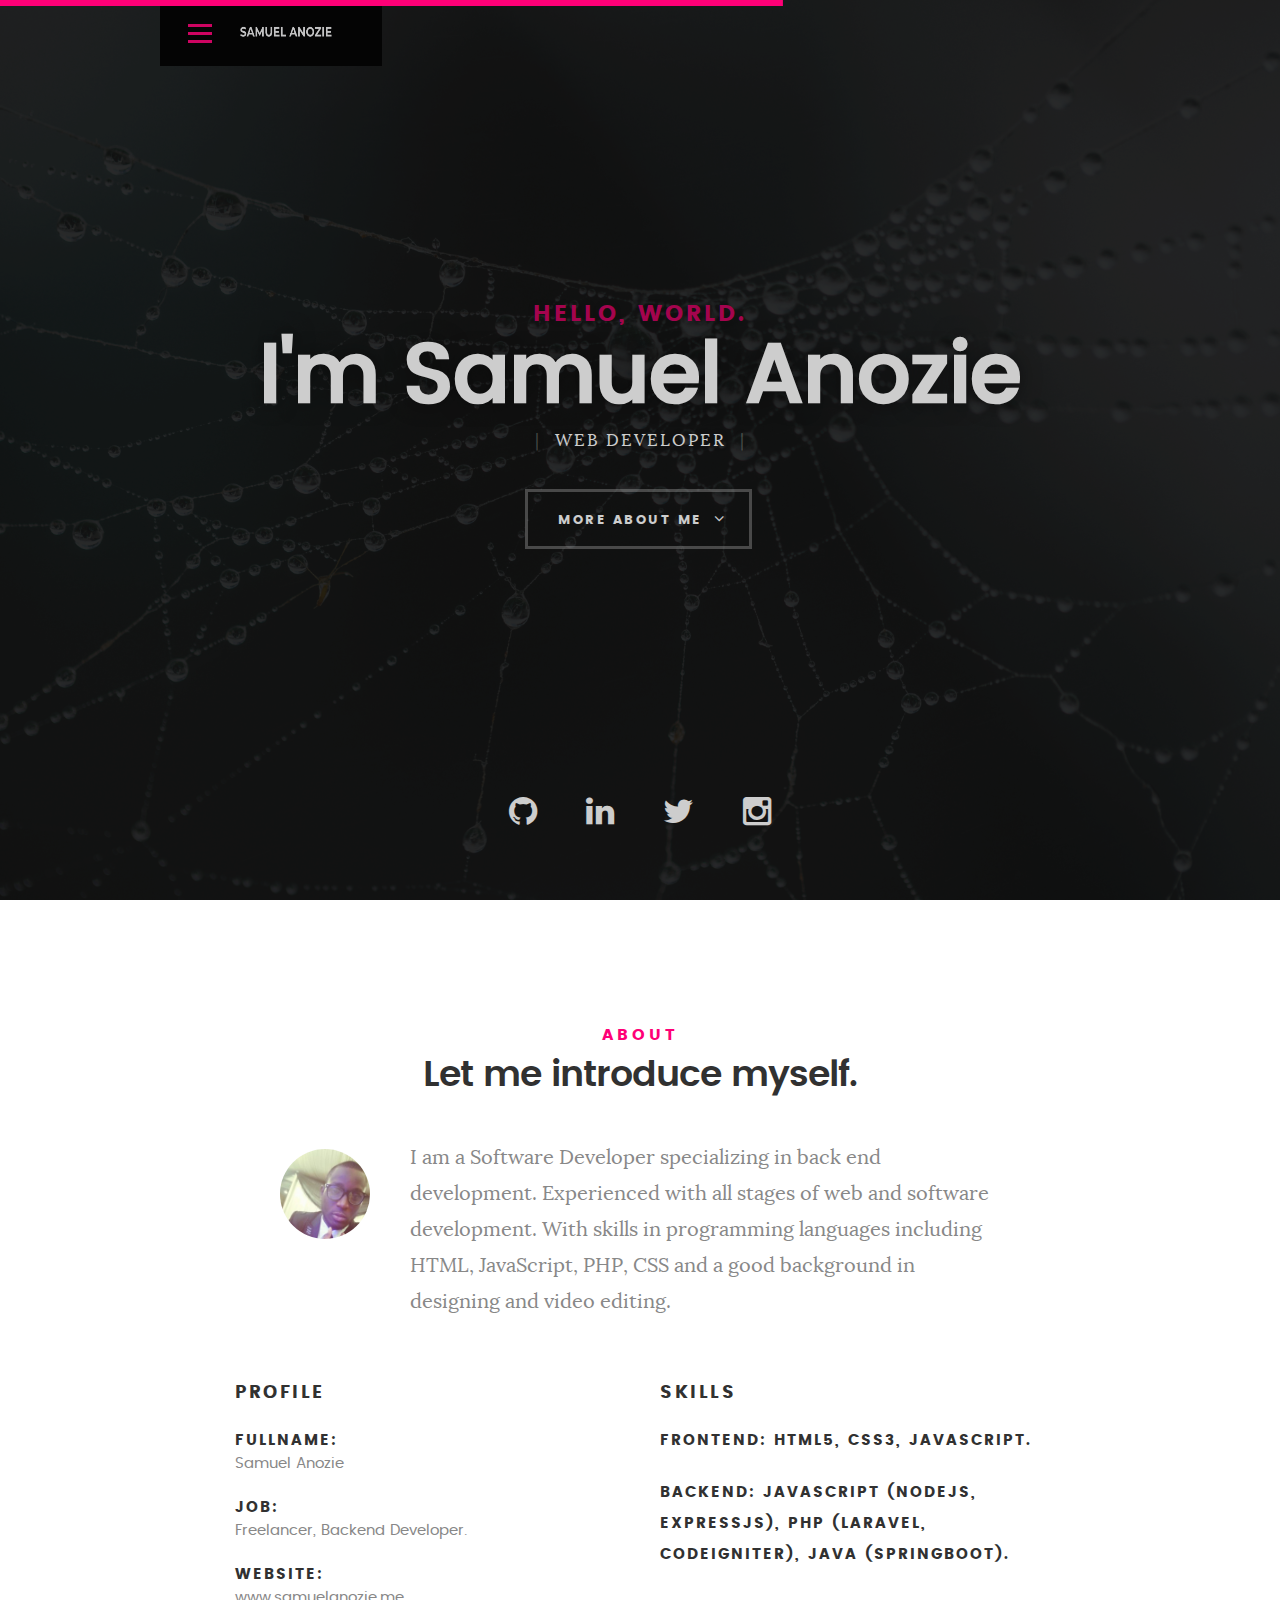
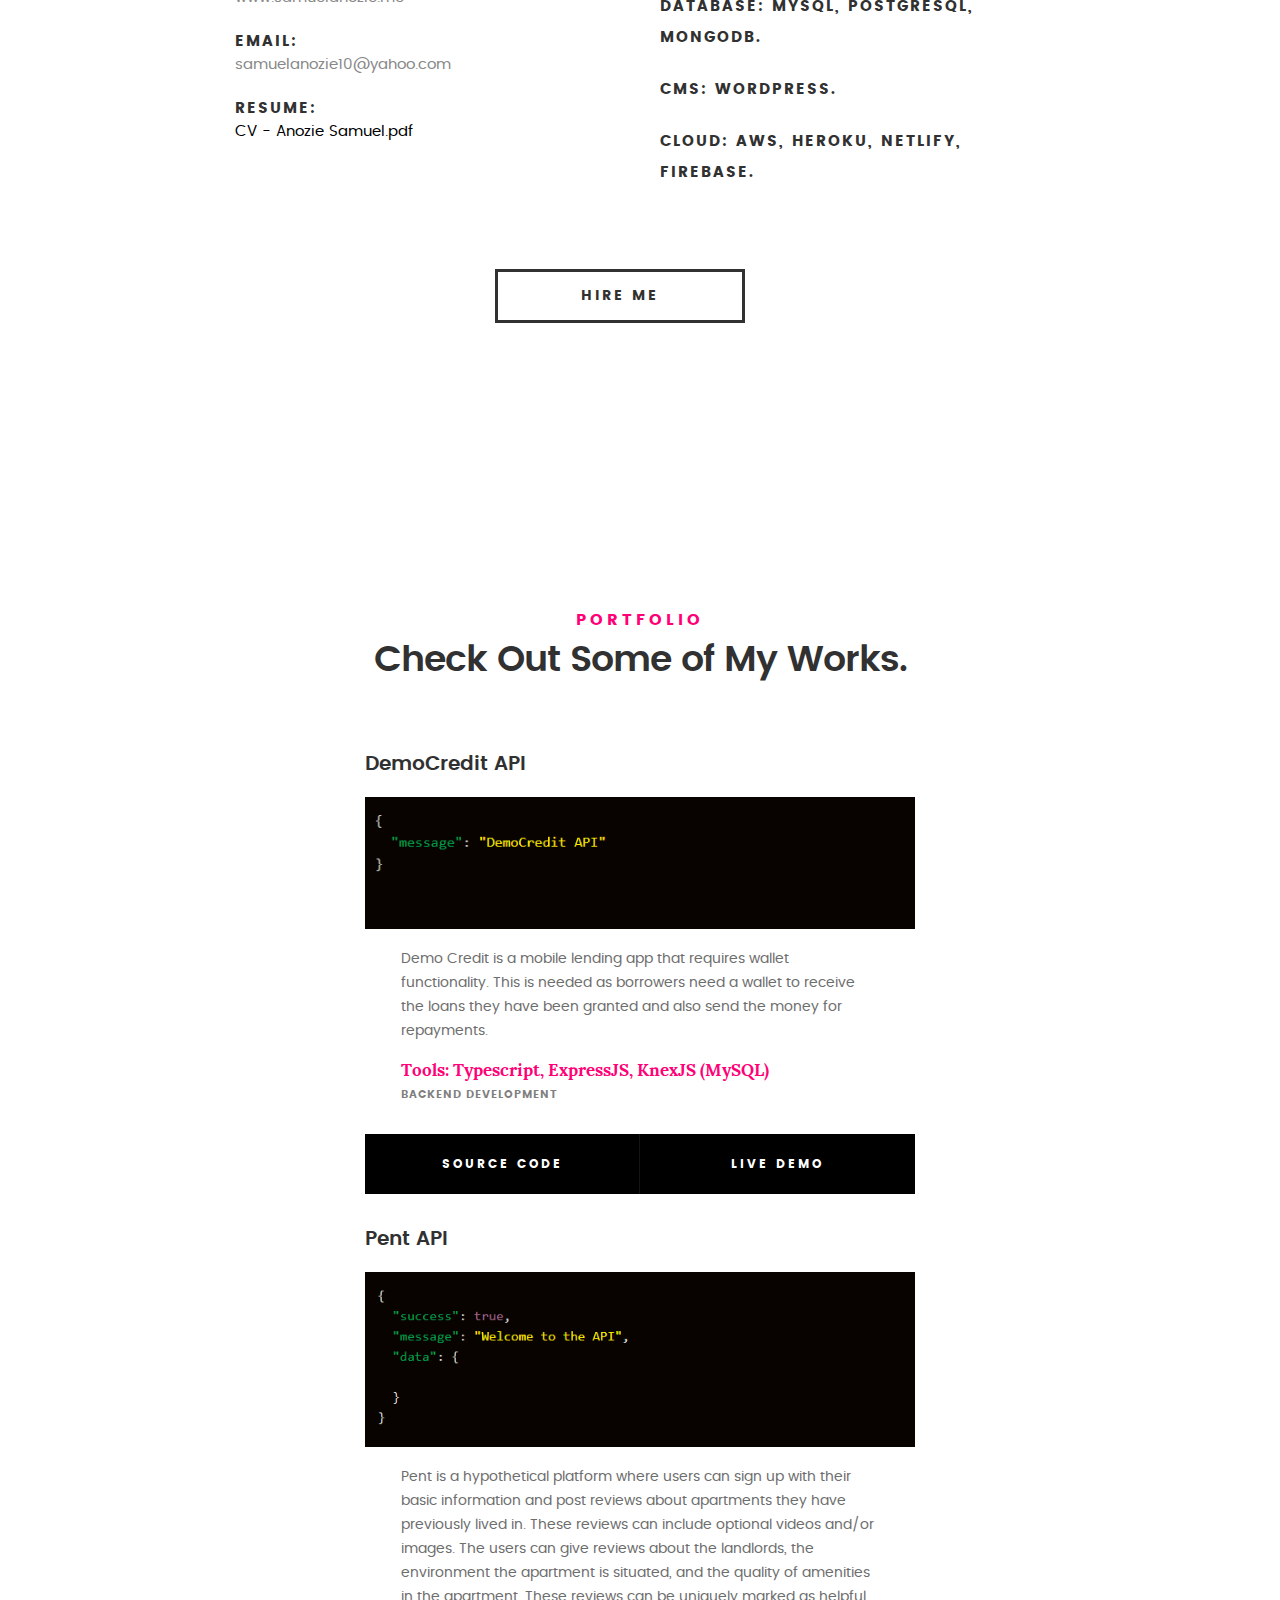
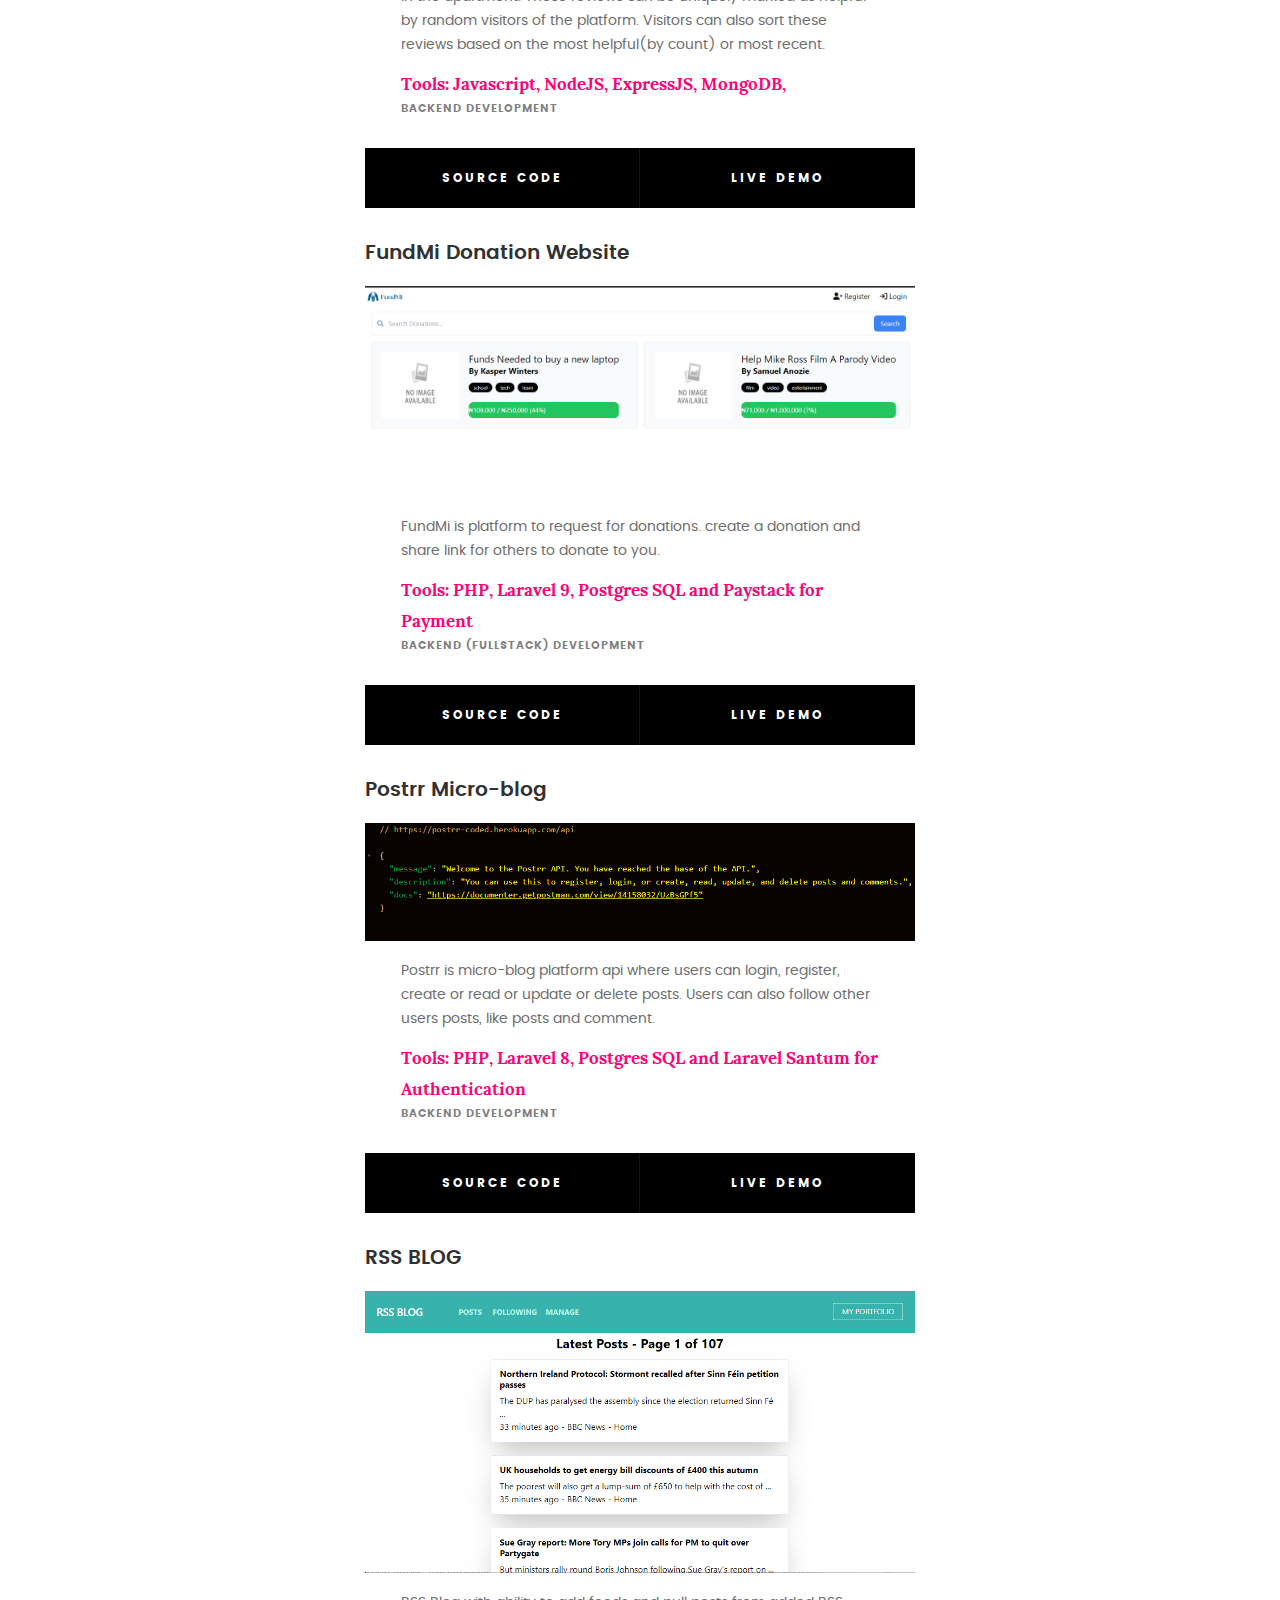
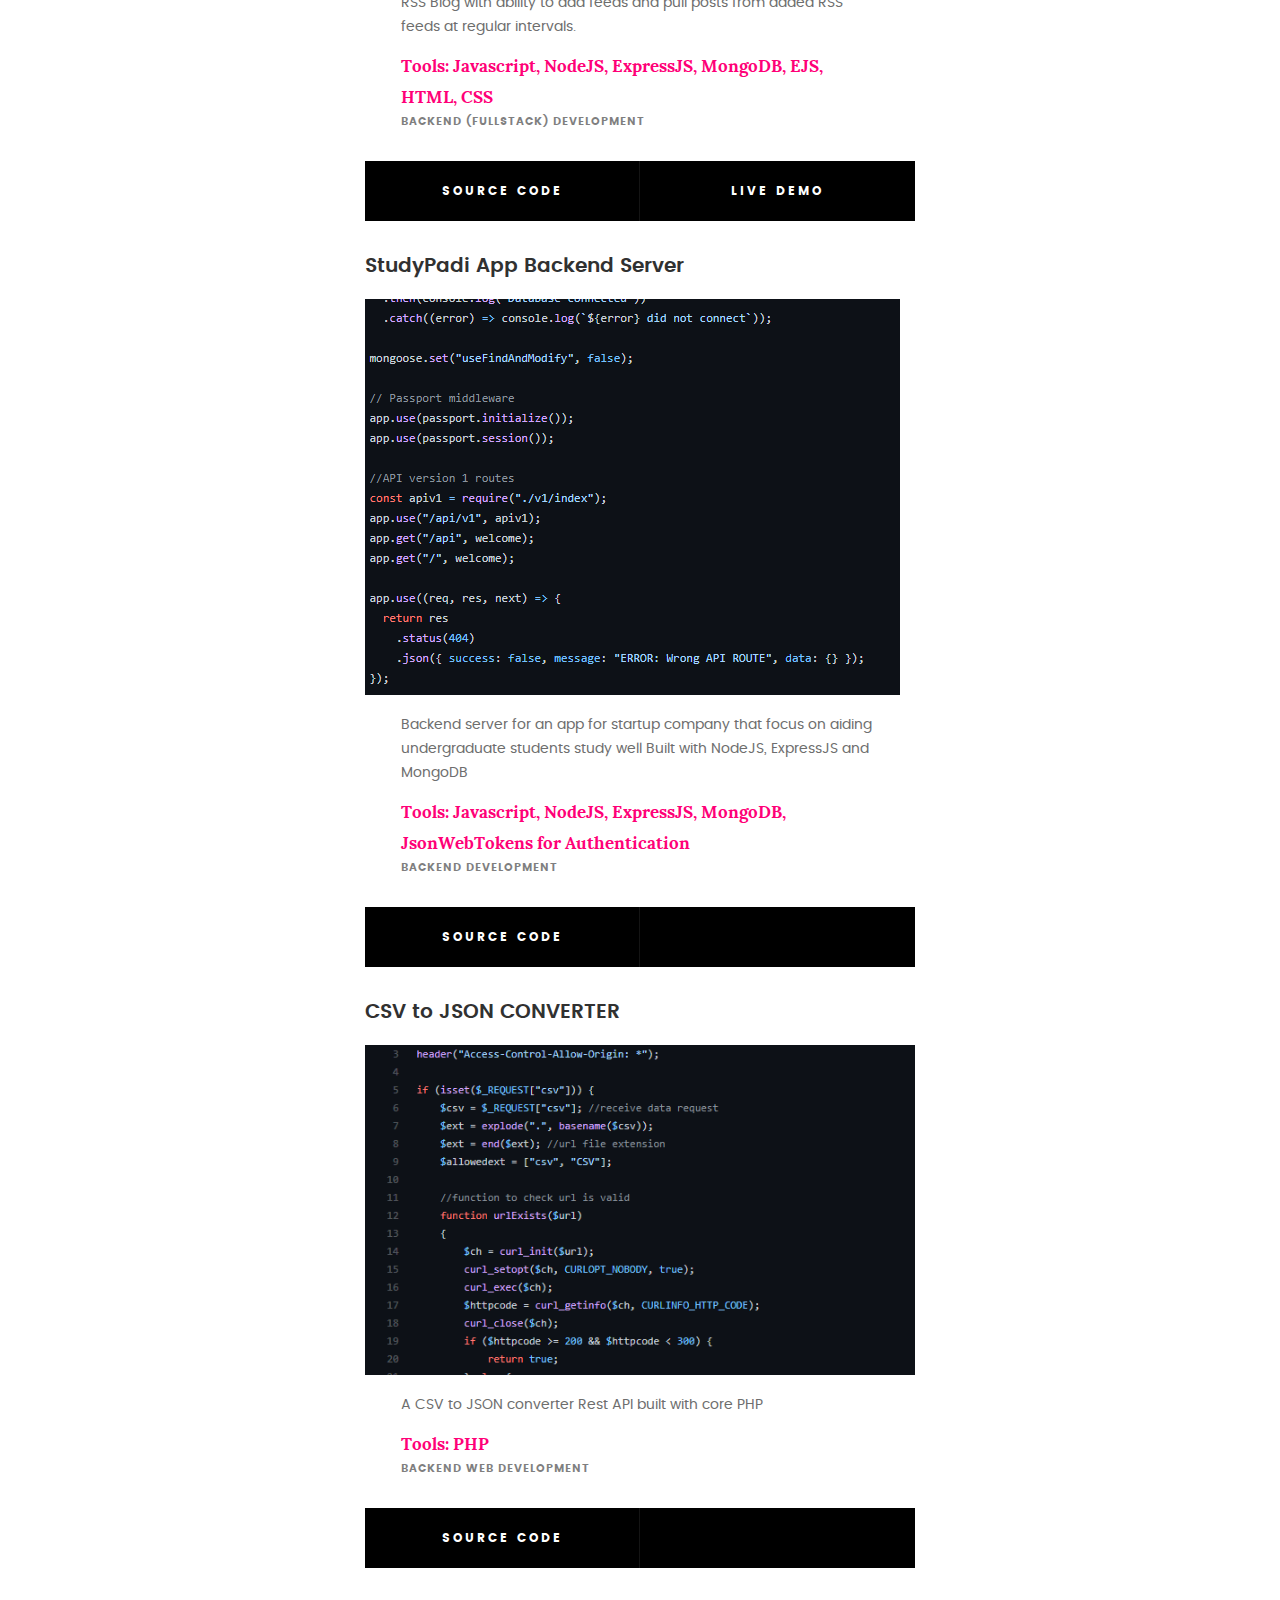
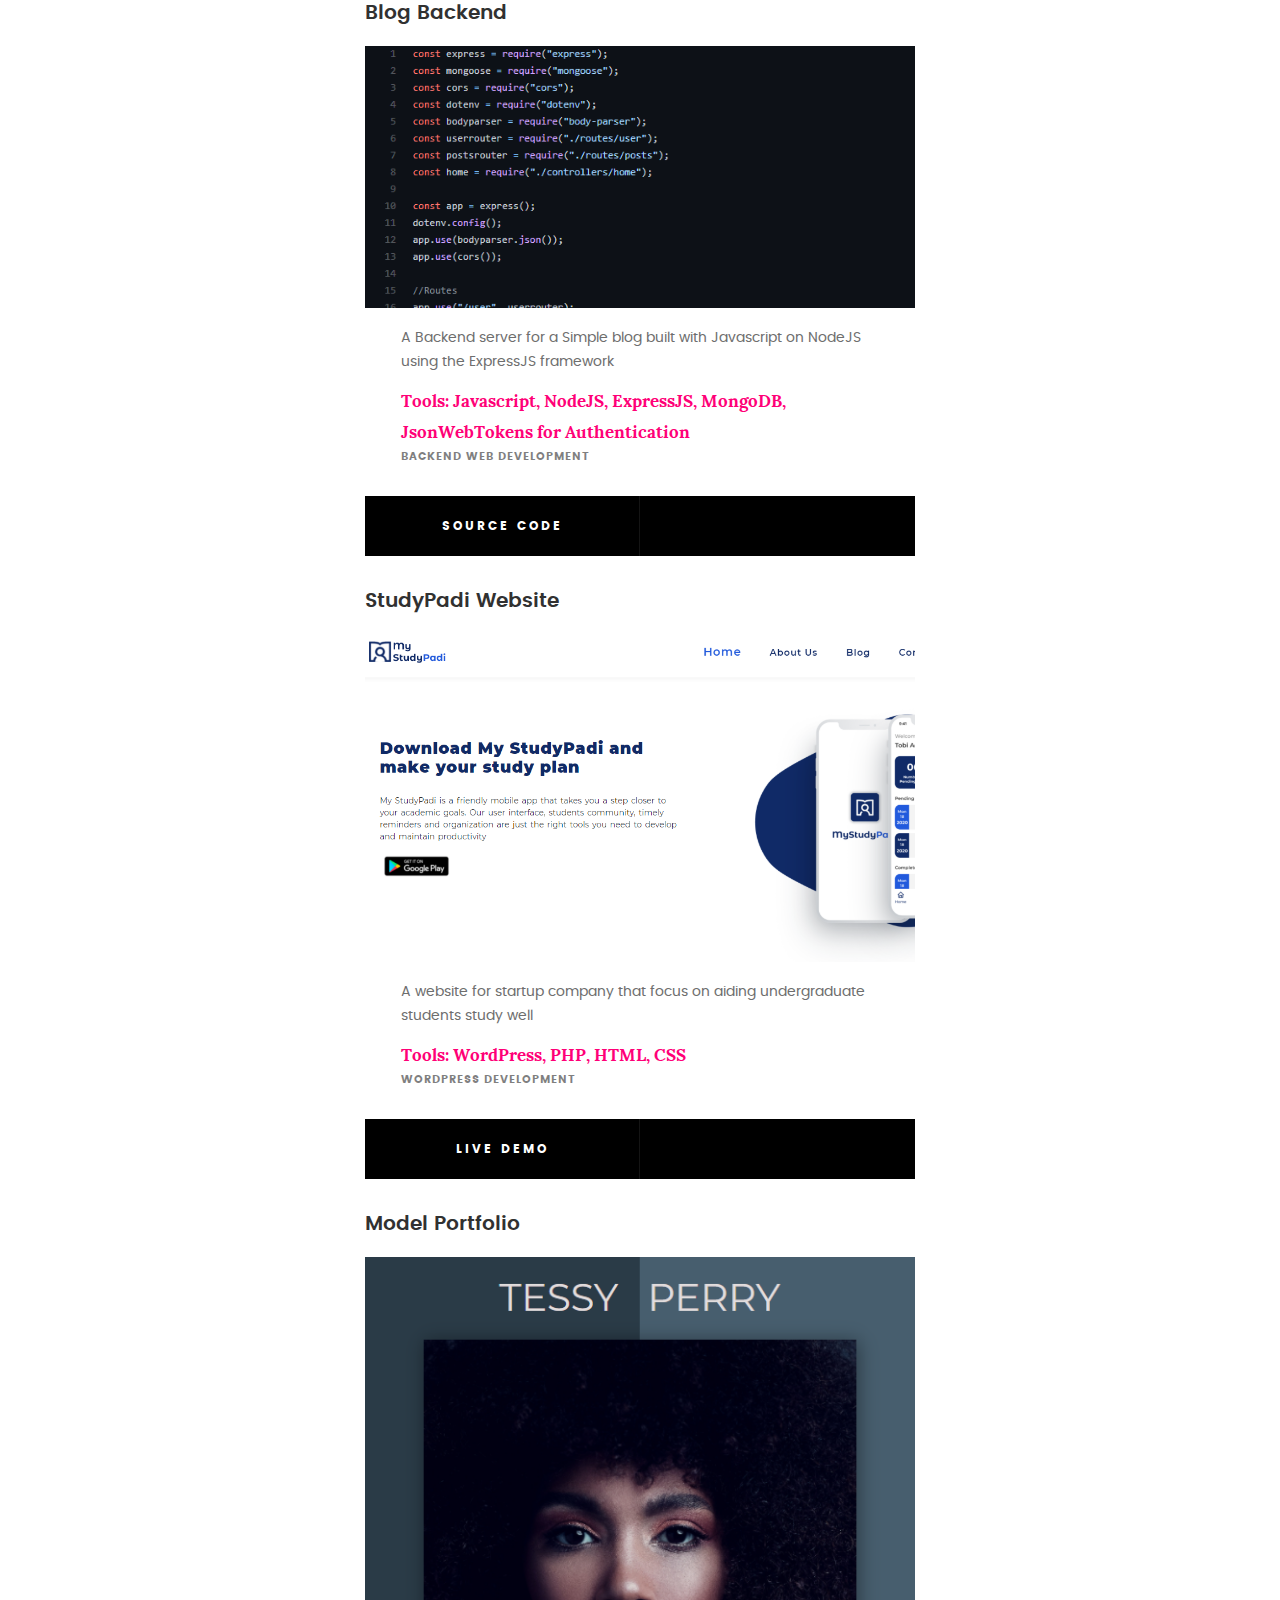
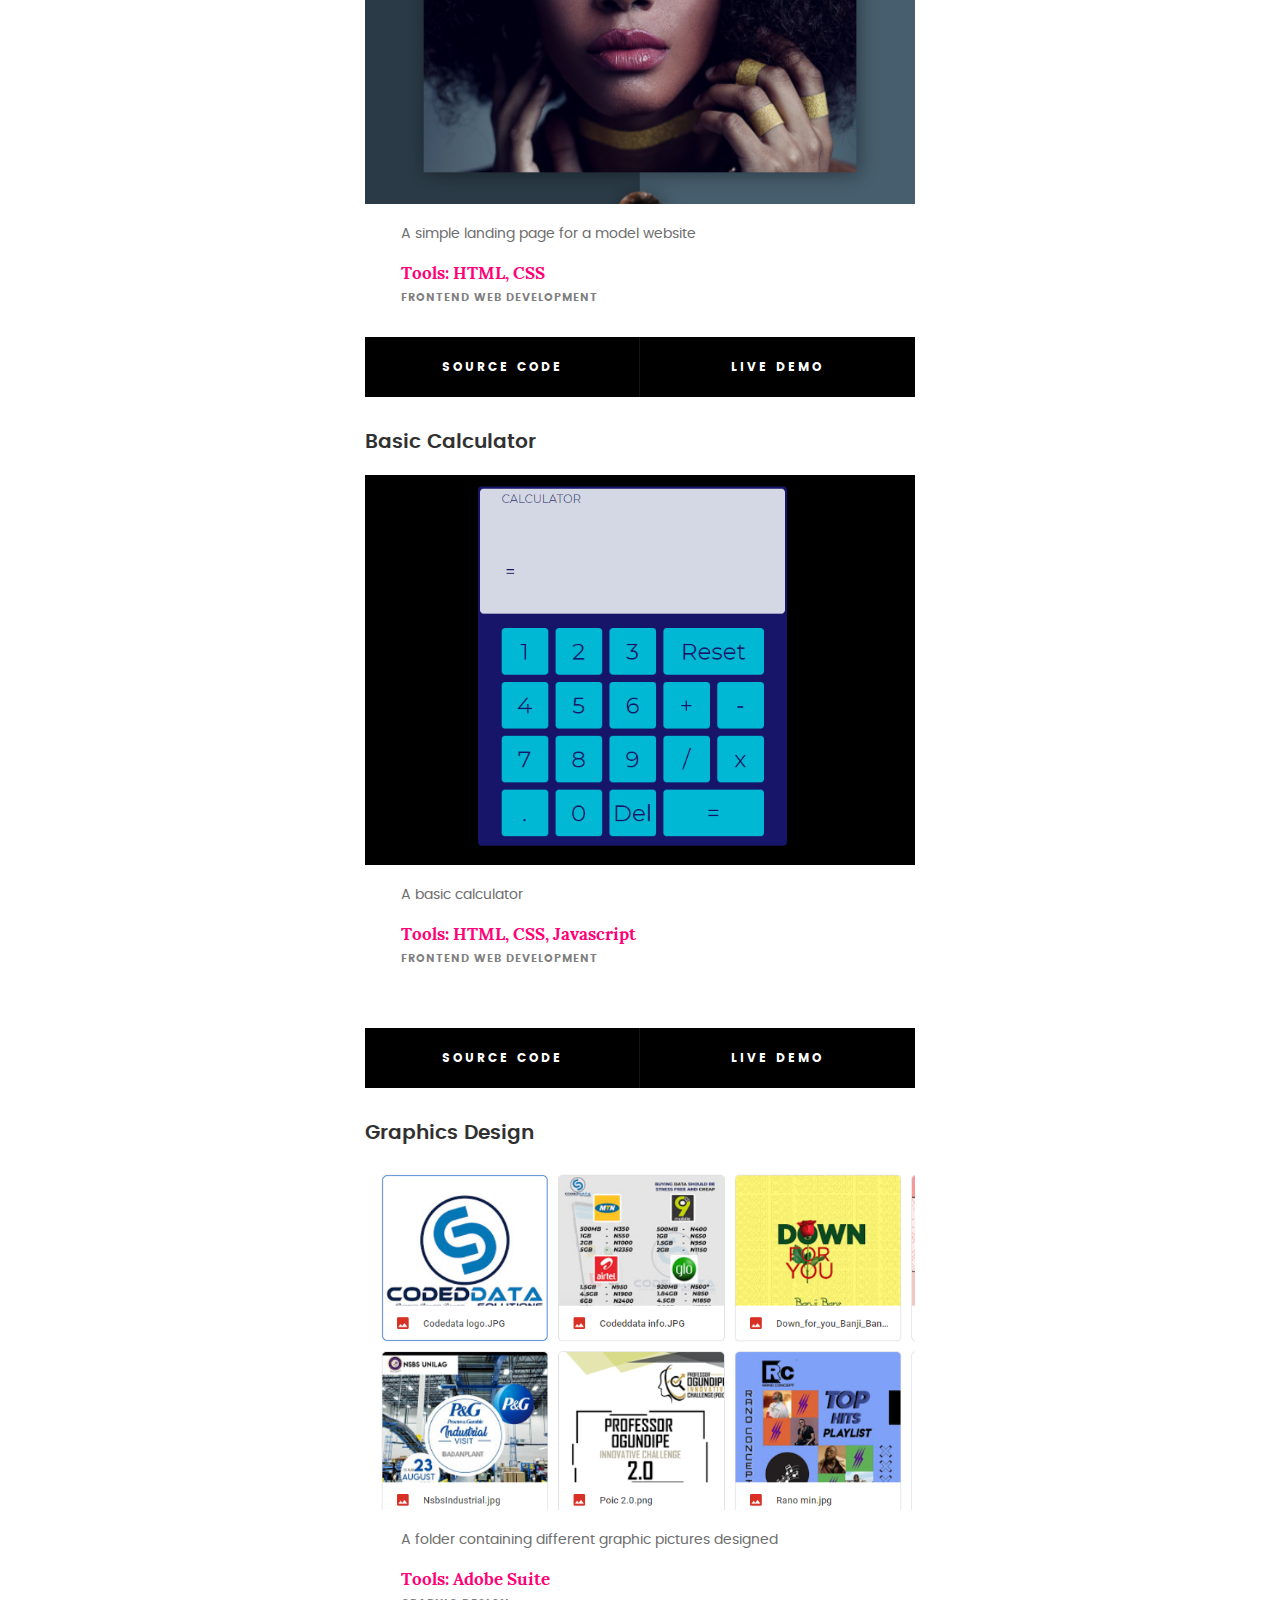
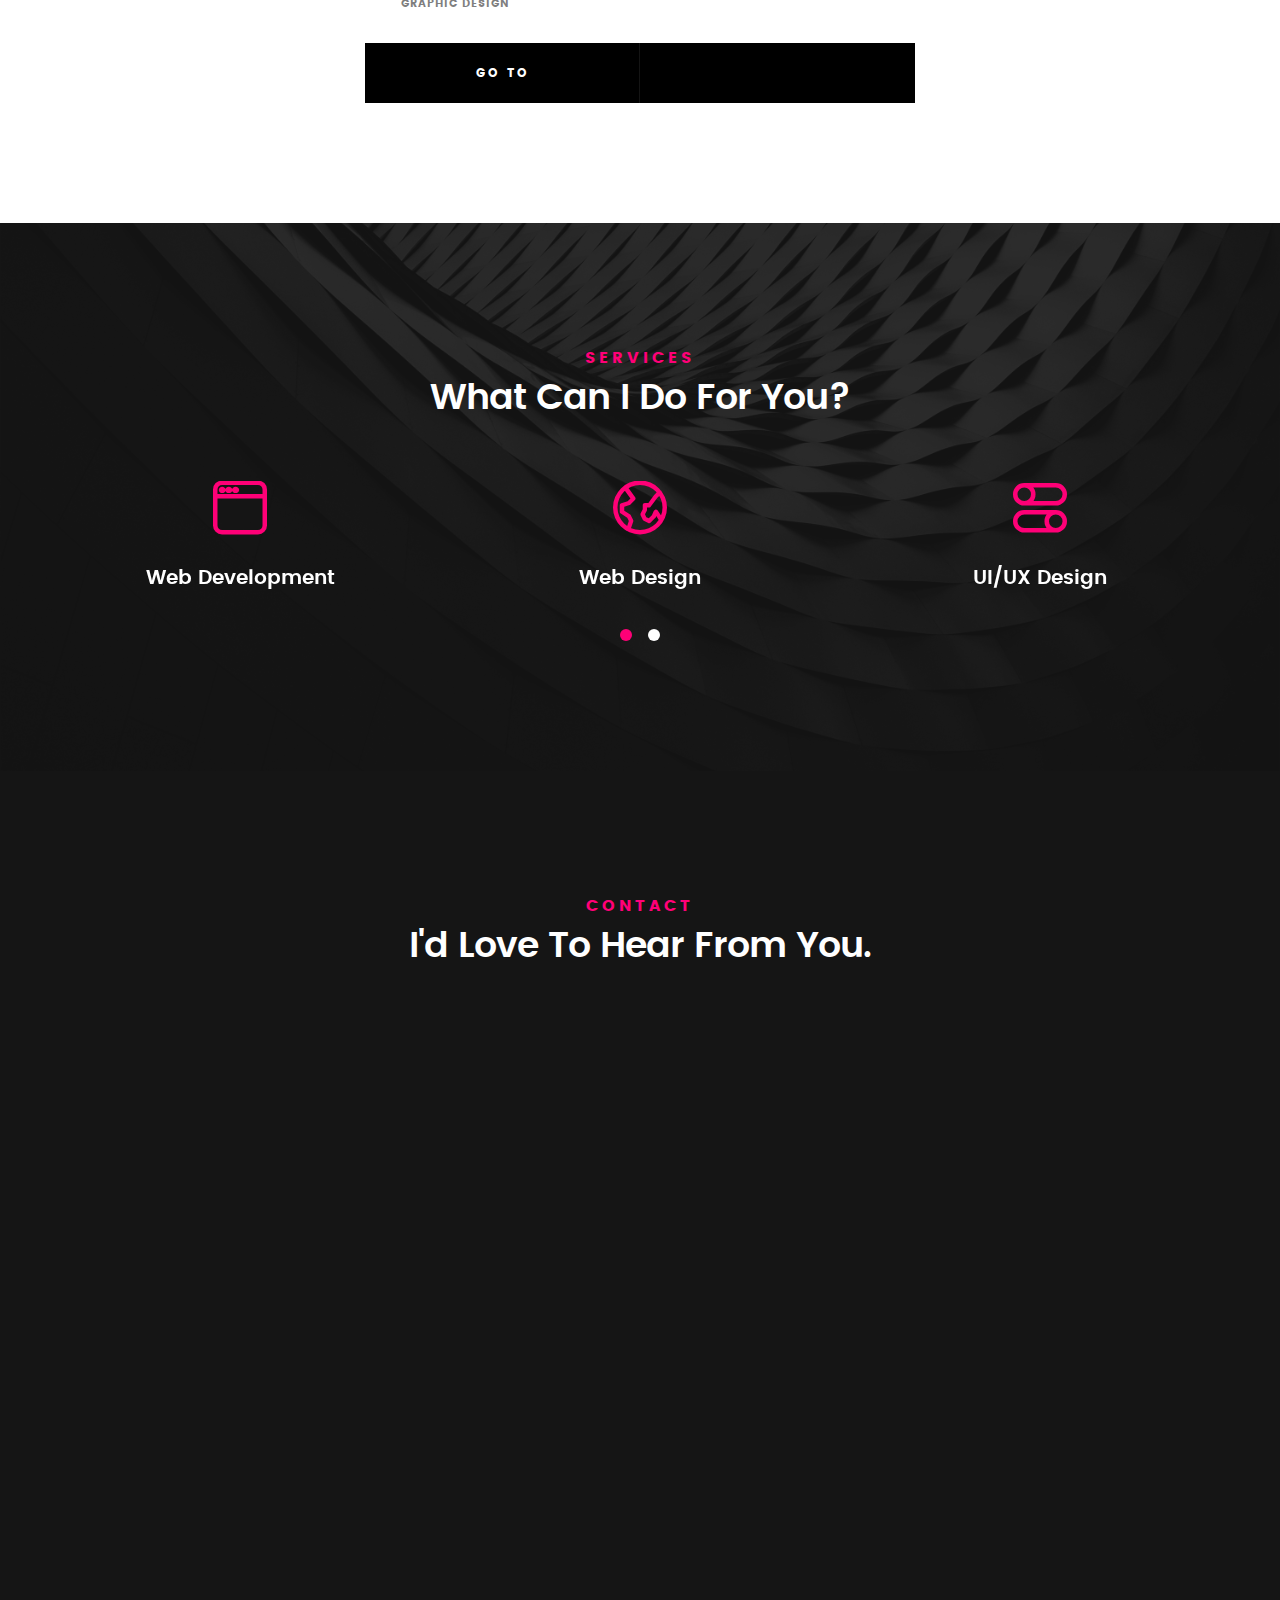
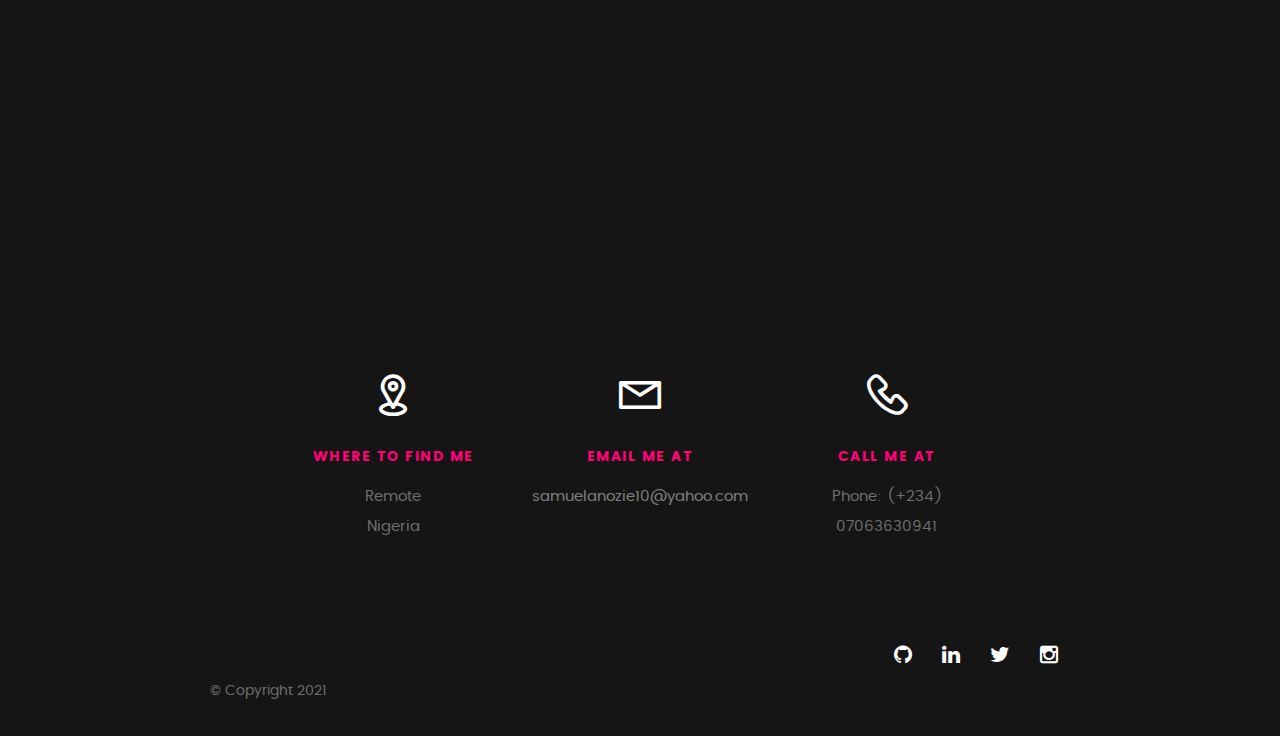
==== commit 1b5dbfde: "added pent and democredit to projects" ====
--- a/index.html
+++ b/index.html
@@ -168,7 +168,7 @@
             <strong>Frontend: HTML5, CSS3, JavaScript.</strong>
           </li>
           <li>
-            <strong>Backend: JavaScript (NodeJS, ExpressJS), PHP (Laravel, Codeigniter), Python (Django).</strong>
+            <strong>Backend: JavaScript (NodeJS, ExpressJS), PHP (Laravel, Codeigniter), Java (Springboot).</strong>
           </li>
           <li>
             <strong>Database: MySQL, PostgreSQL, MongoDB.</strong>
@@ -218,6 +218,49 @@
     <div class="row portfolio-content">
       <div class="col-twelve">
         <!-- portfolio-wrapper -->
+        <div class="popup-modal slider">
+          <h3>DemoCredit API</h3>
+          <div class="media">
+            <img src="images/portfolio/democredit.png" alt="" />
+          </div>
+
+          <div class="description-box">
+
+            <p>
+              Demo Credit is a mobile lending app that requires wallet functionality. This is needed as borrowers need a wallet to receive the loans they have been granted and also send the money for repayments.
+            </p>
+            <dt><strong>Tools: Typescript, ExpressJS, KnexJS (MySQL)</strong></dt>
+            <div class="categories">BACKEND Development</div>
+          </div>
+
+          <div class="link-box">
+            <a href="https://github.com/samcoded/DemoCredit" target="_blank">Source Code</a>
+            <a href="https://samuel-anozie-lendsqr-be-test.herokuapp.com/api" target="_blank">Live Demo</a>
+          </div>
+        </div>
+        <br />
+
+        <div class="popup-modal slider">
+          <h3>Pent API</h3>
+          <div class="media">
+            <img src="images/portfolio/pent.png" alt="" />
+          </div>
+
+          <div class="description-box">
+
+            <p>
+              Pent is a hypothetical platform where users can sign up with their basic information and post reviews about apartments they have previously lived in. These reviews can include optional videos and/or images. The users can give reviews about the landlords, the environment the apartment is situated, and the quality of amenities in the apartment. These reviews can be uniquely marked as helpful by random visitors of the platform. Visitors can also sort these reviews based on the most helpful(by count) or most recent.
+            </p>
+            <dt><strong>Tools: Javascript, NodeJS, ExpressJS, MongoDB,</strong></dt>
+            <div class="categories">BACKEND Development</div>
+          </div>
+
+          <div class="link-box">
+            <a href="https://github.com/samcoded/pent" target="_blank">Source Code</a>
+            <a href="https://pent-api-code.herokuapp.com/api" target="_blank">Live Demo</a>
+          </div>
+        </div>
+        <br />
         <div class="popup-modal slider">
           <h3>FundMi Donation Website</h3>
           <div class="media">
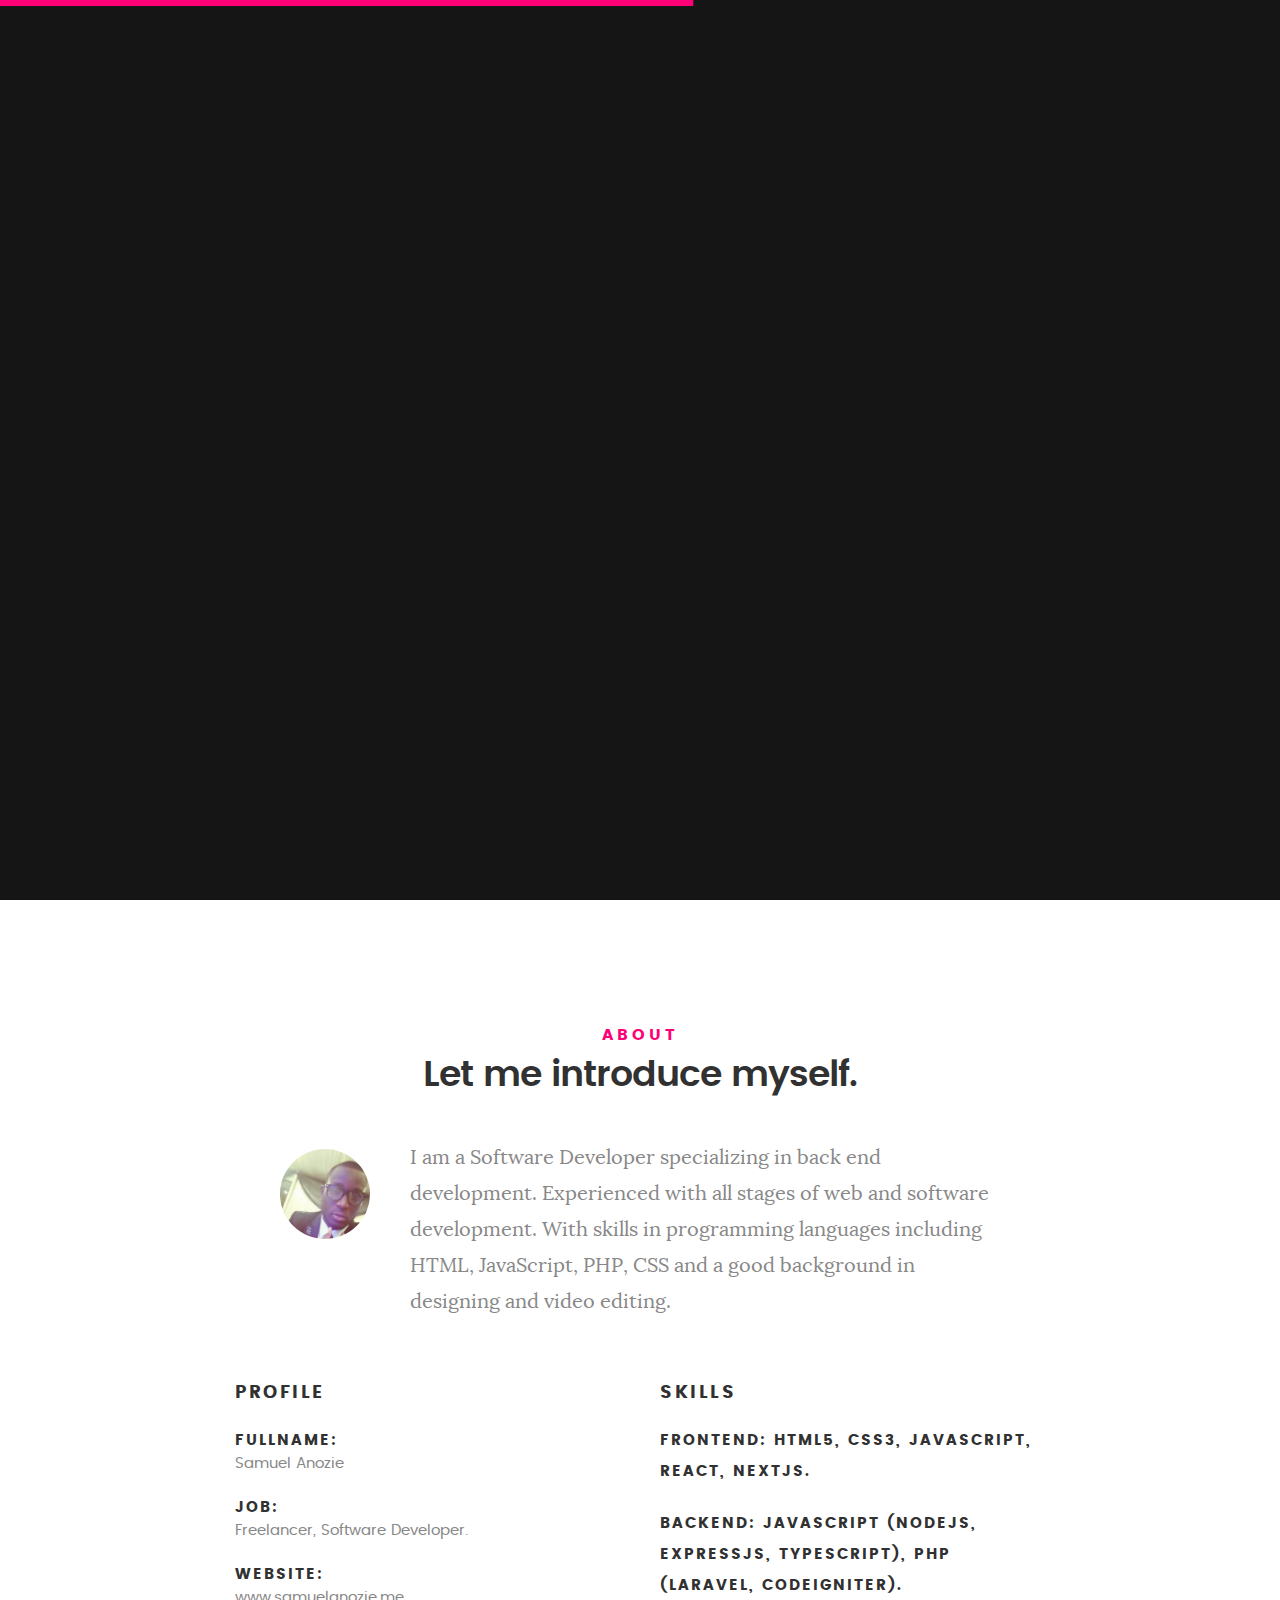
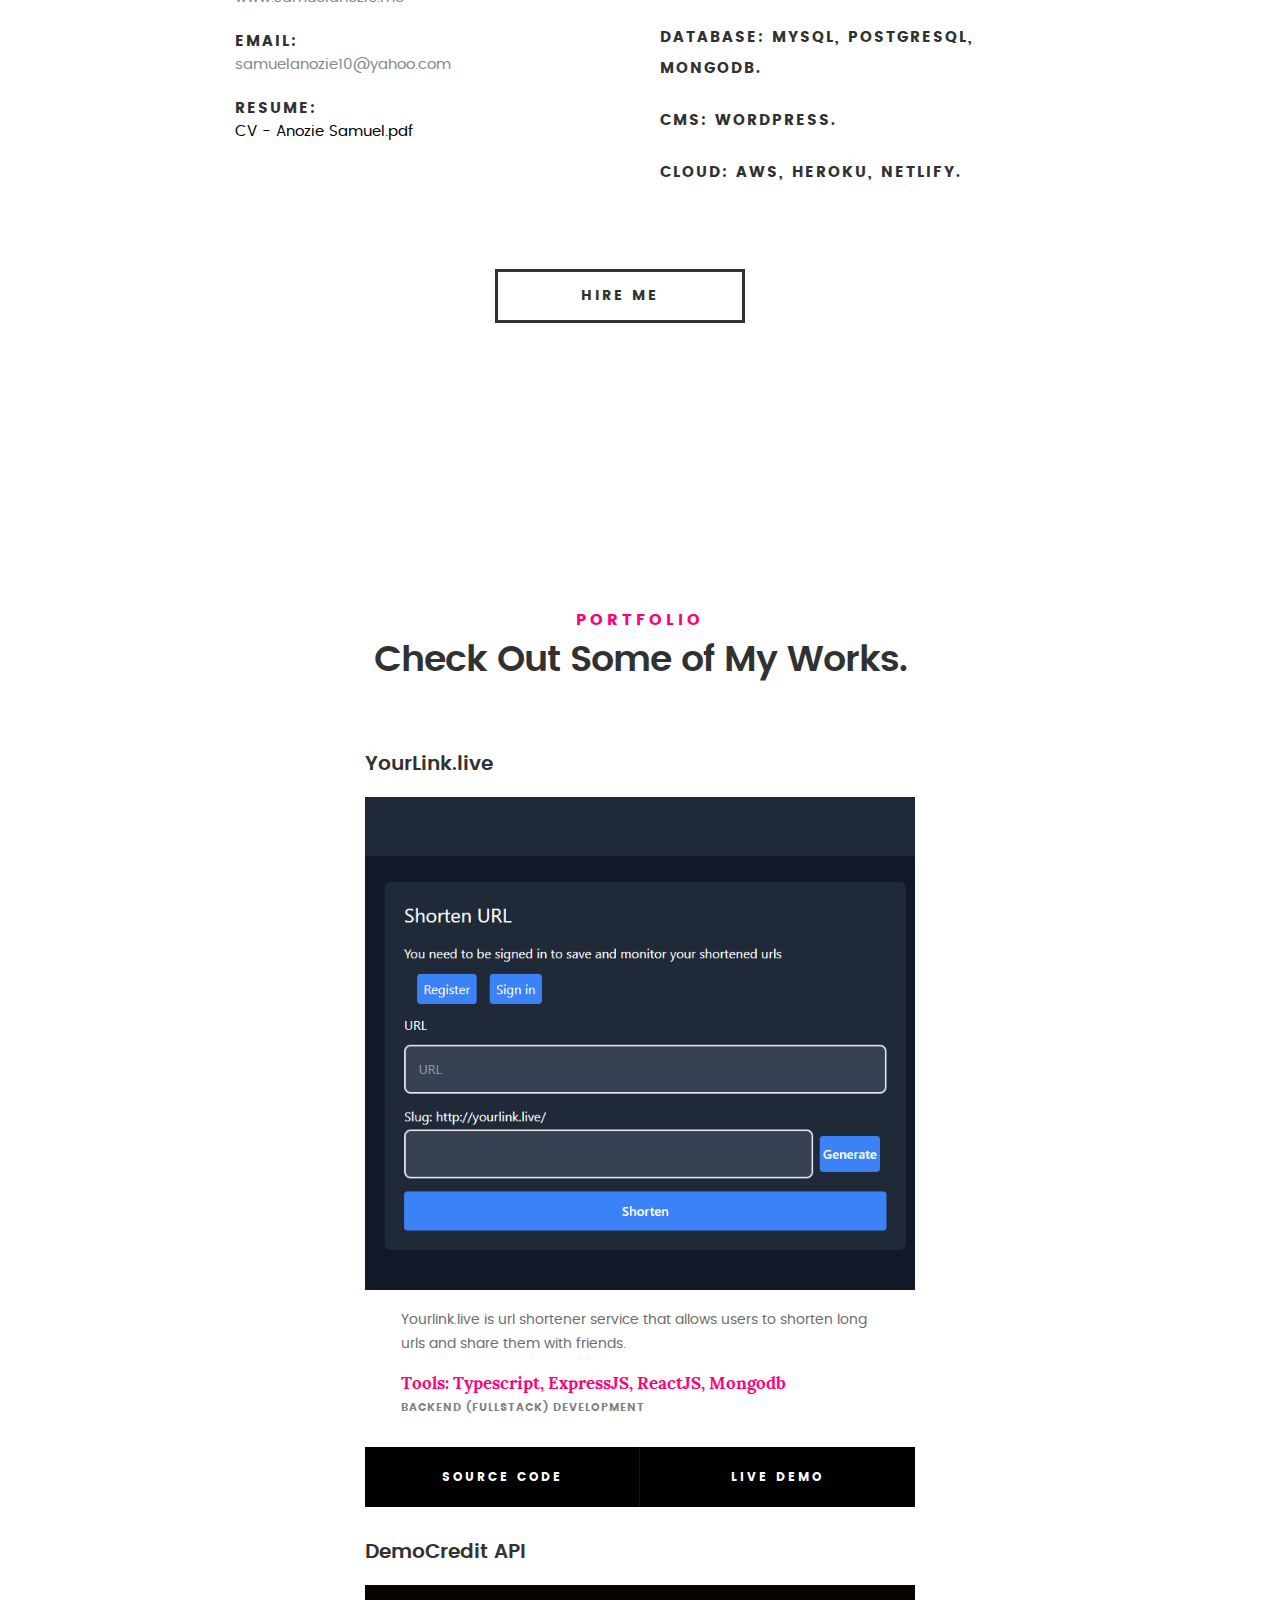
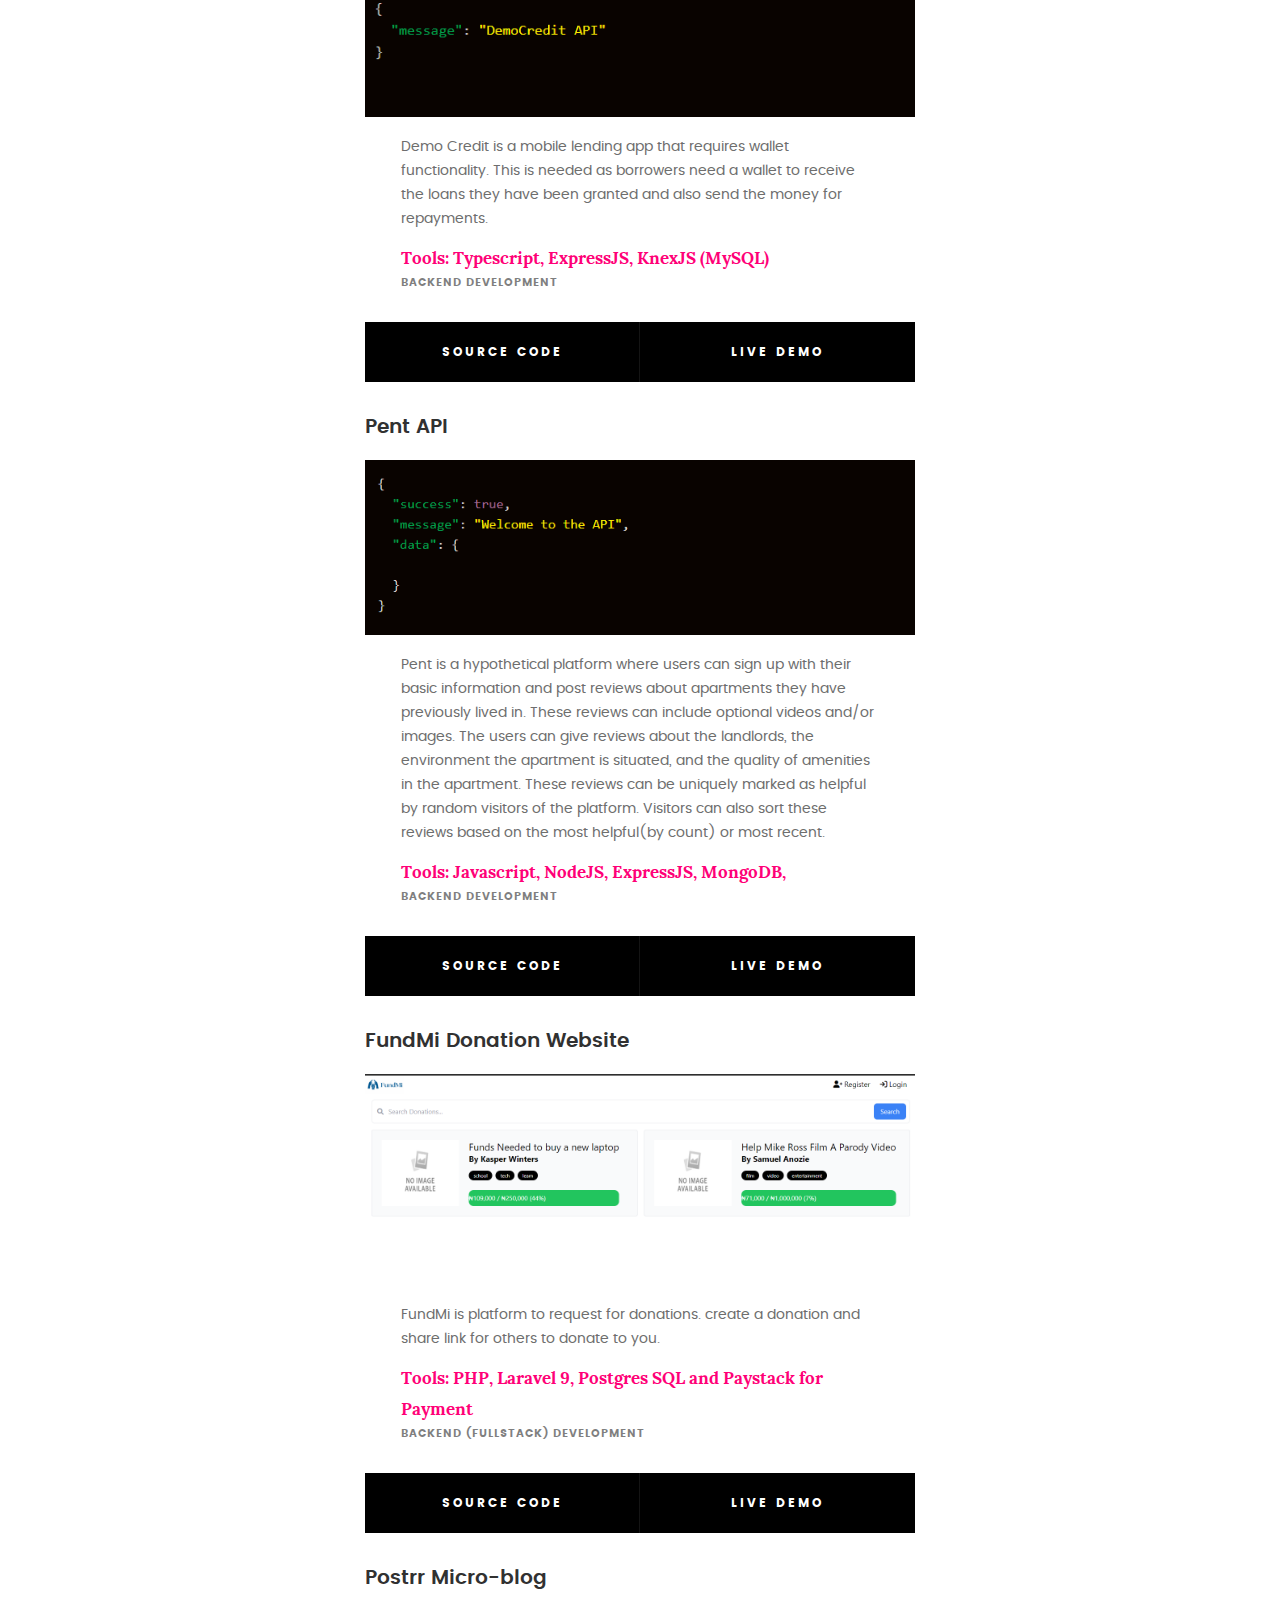
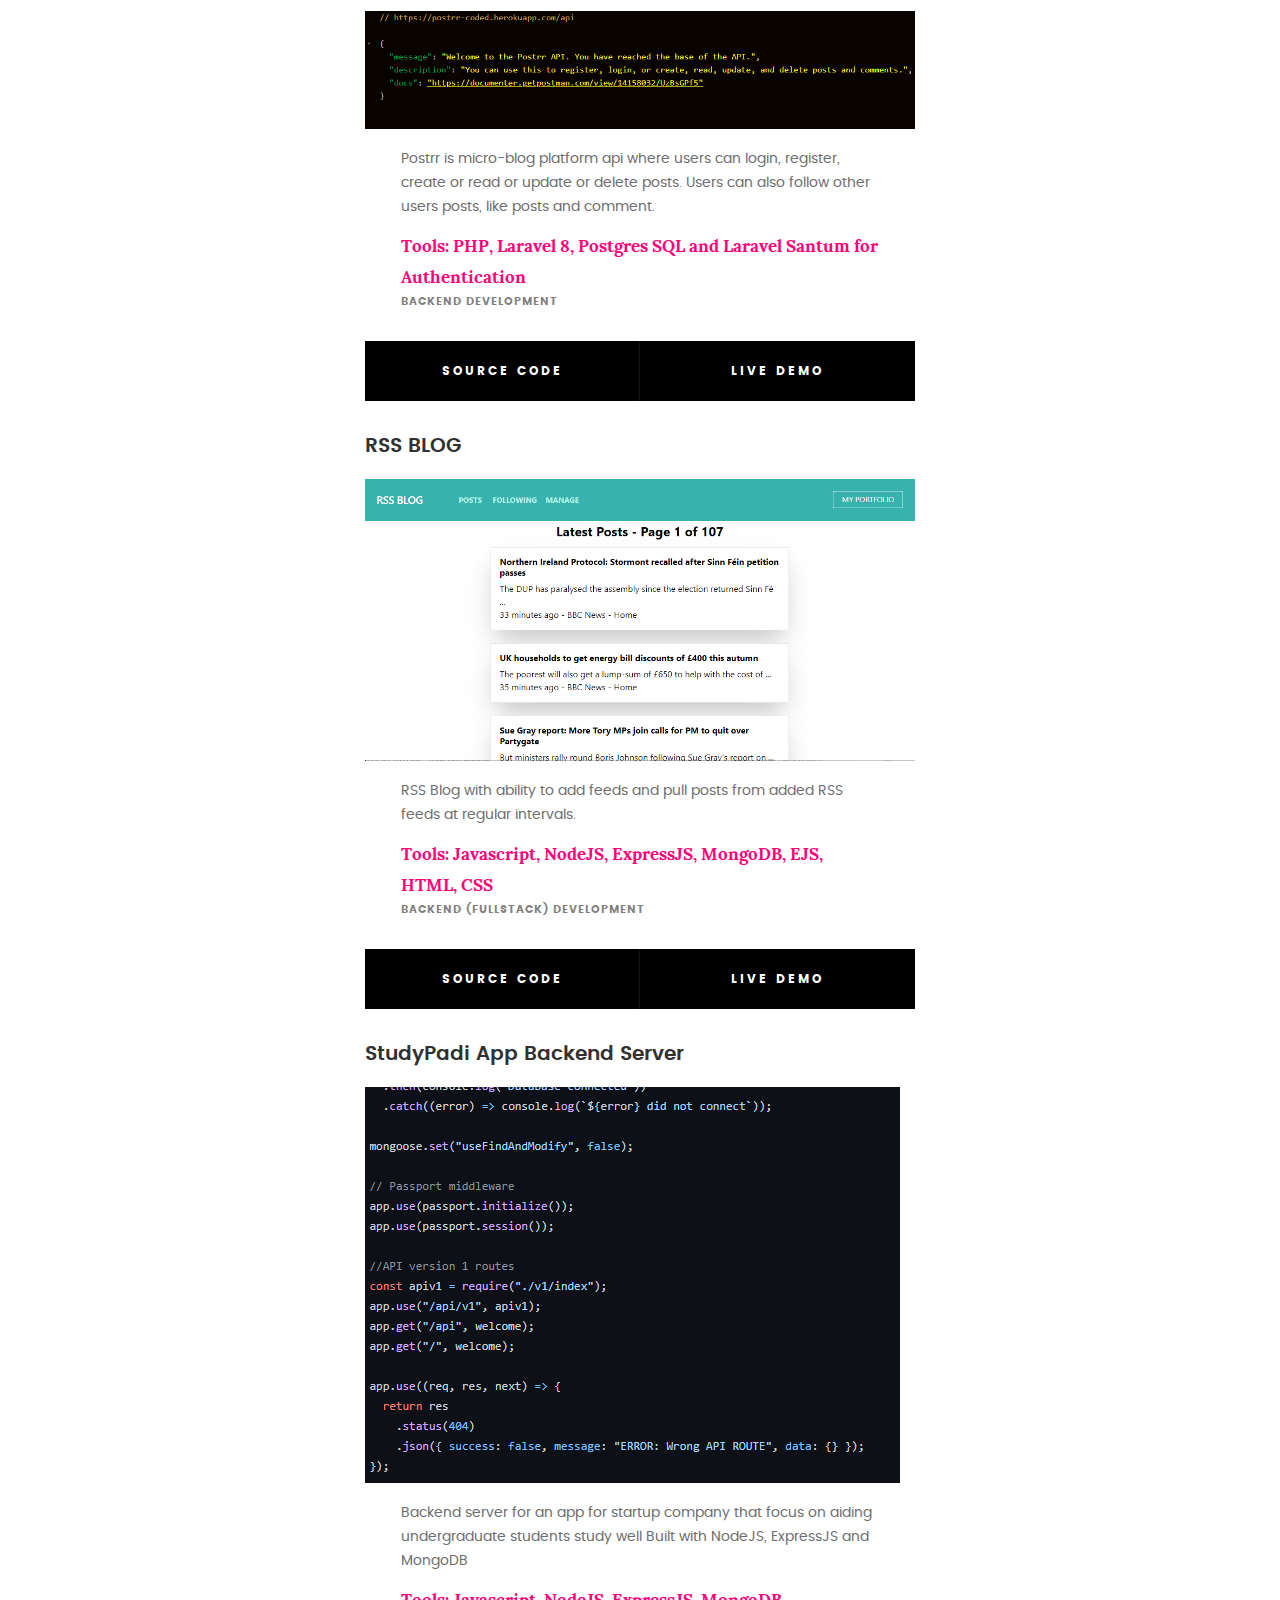
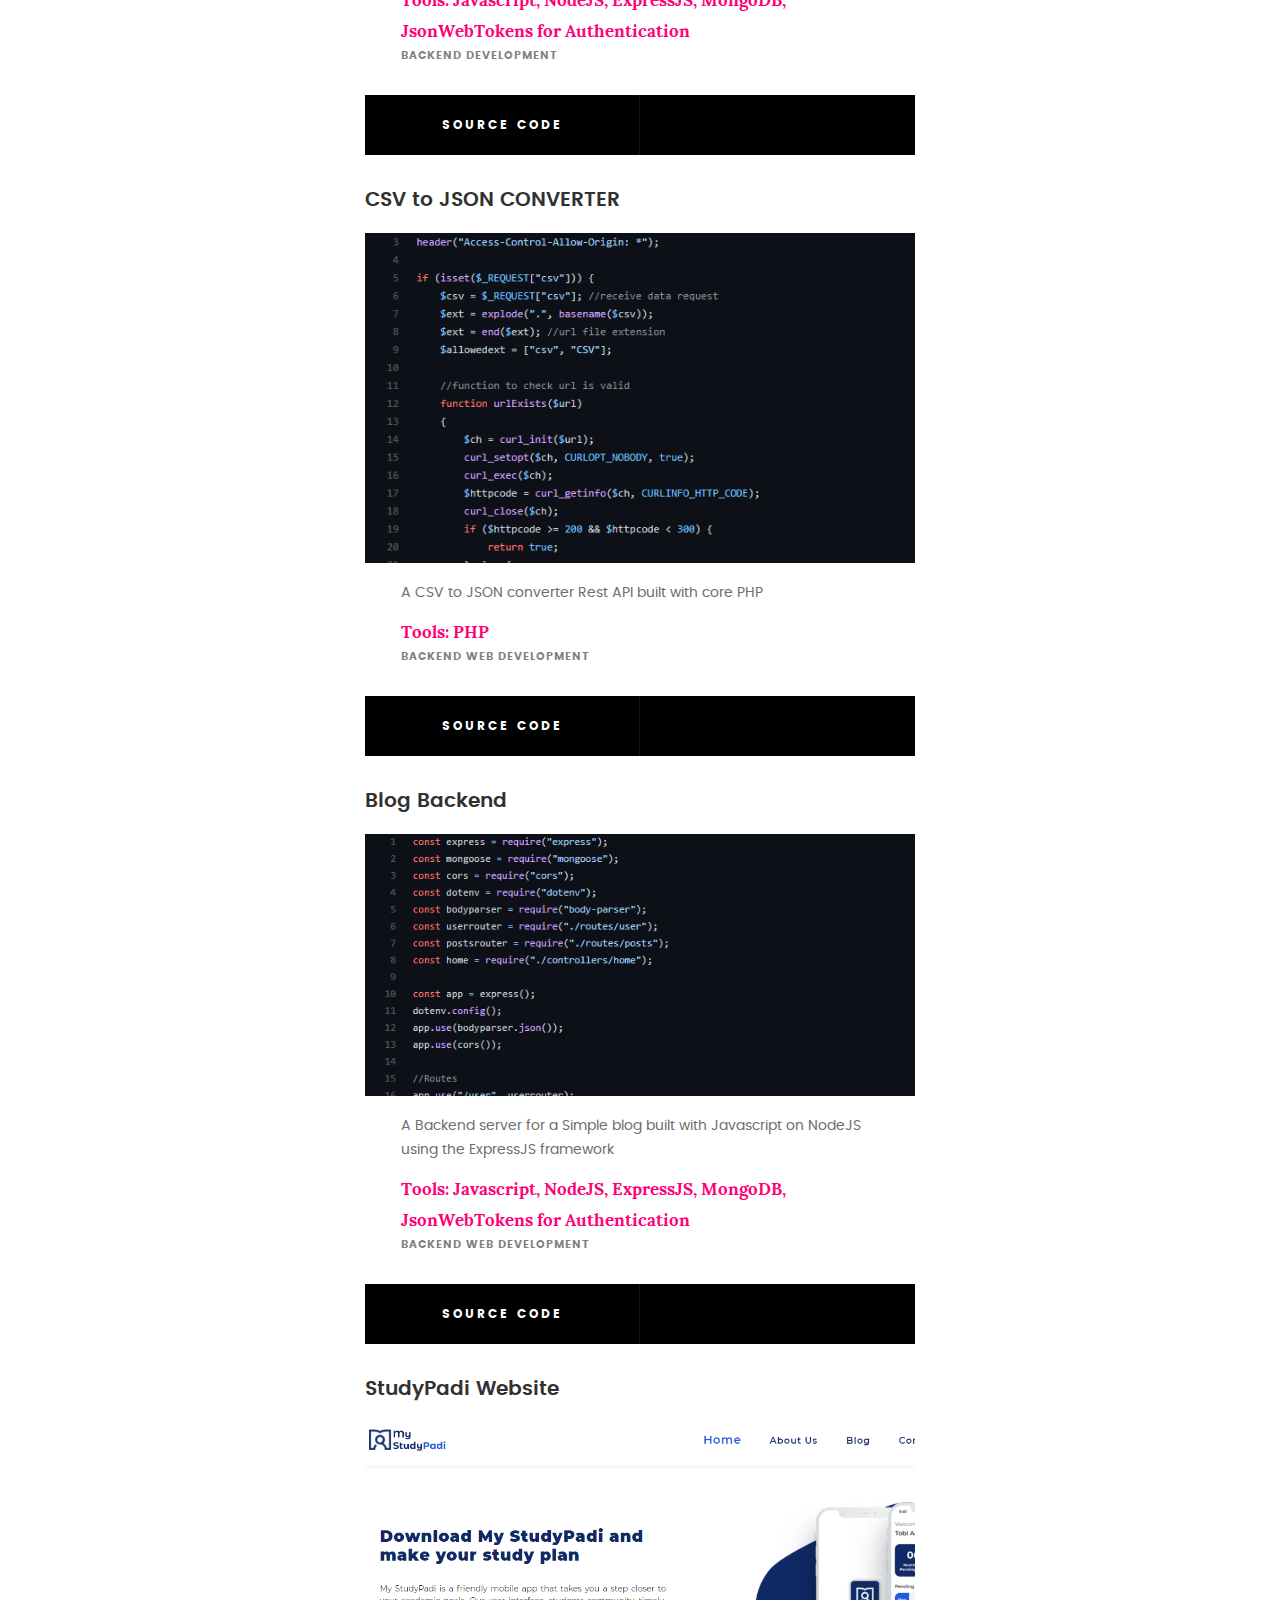
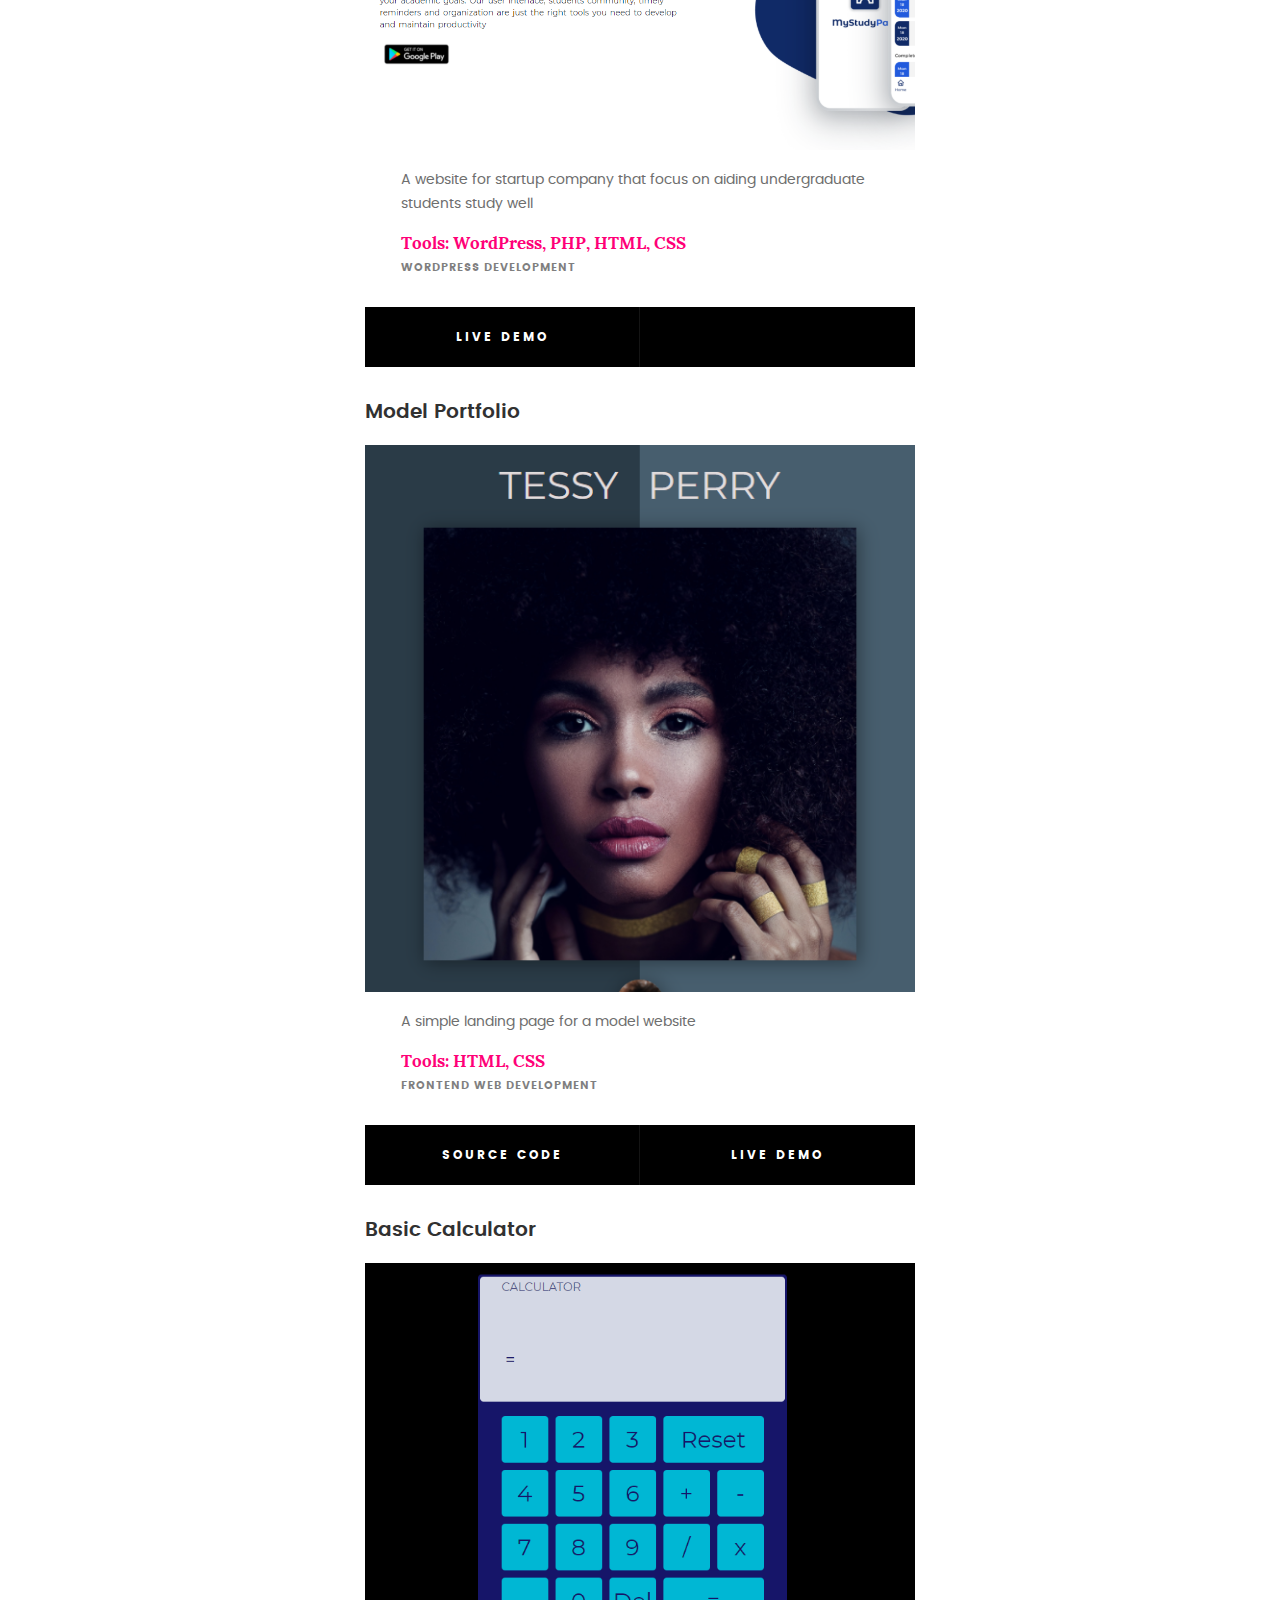
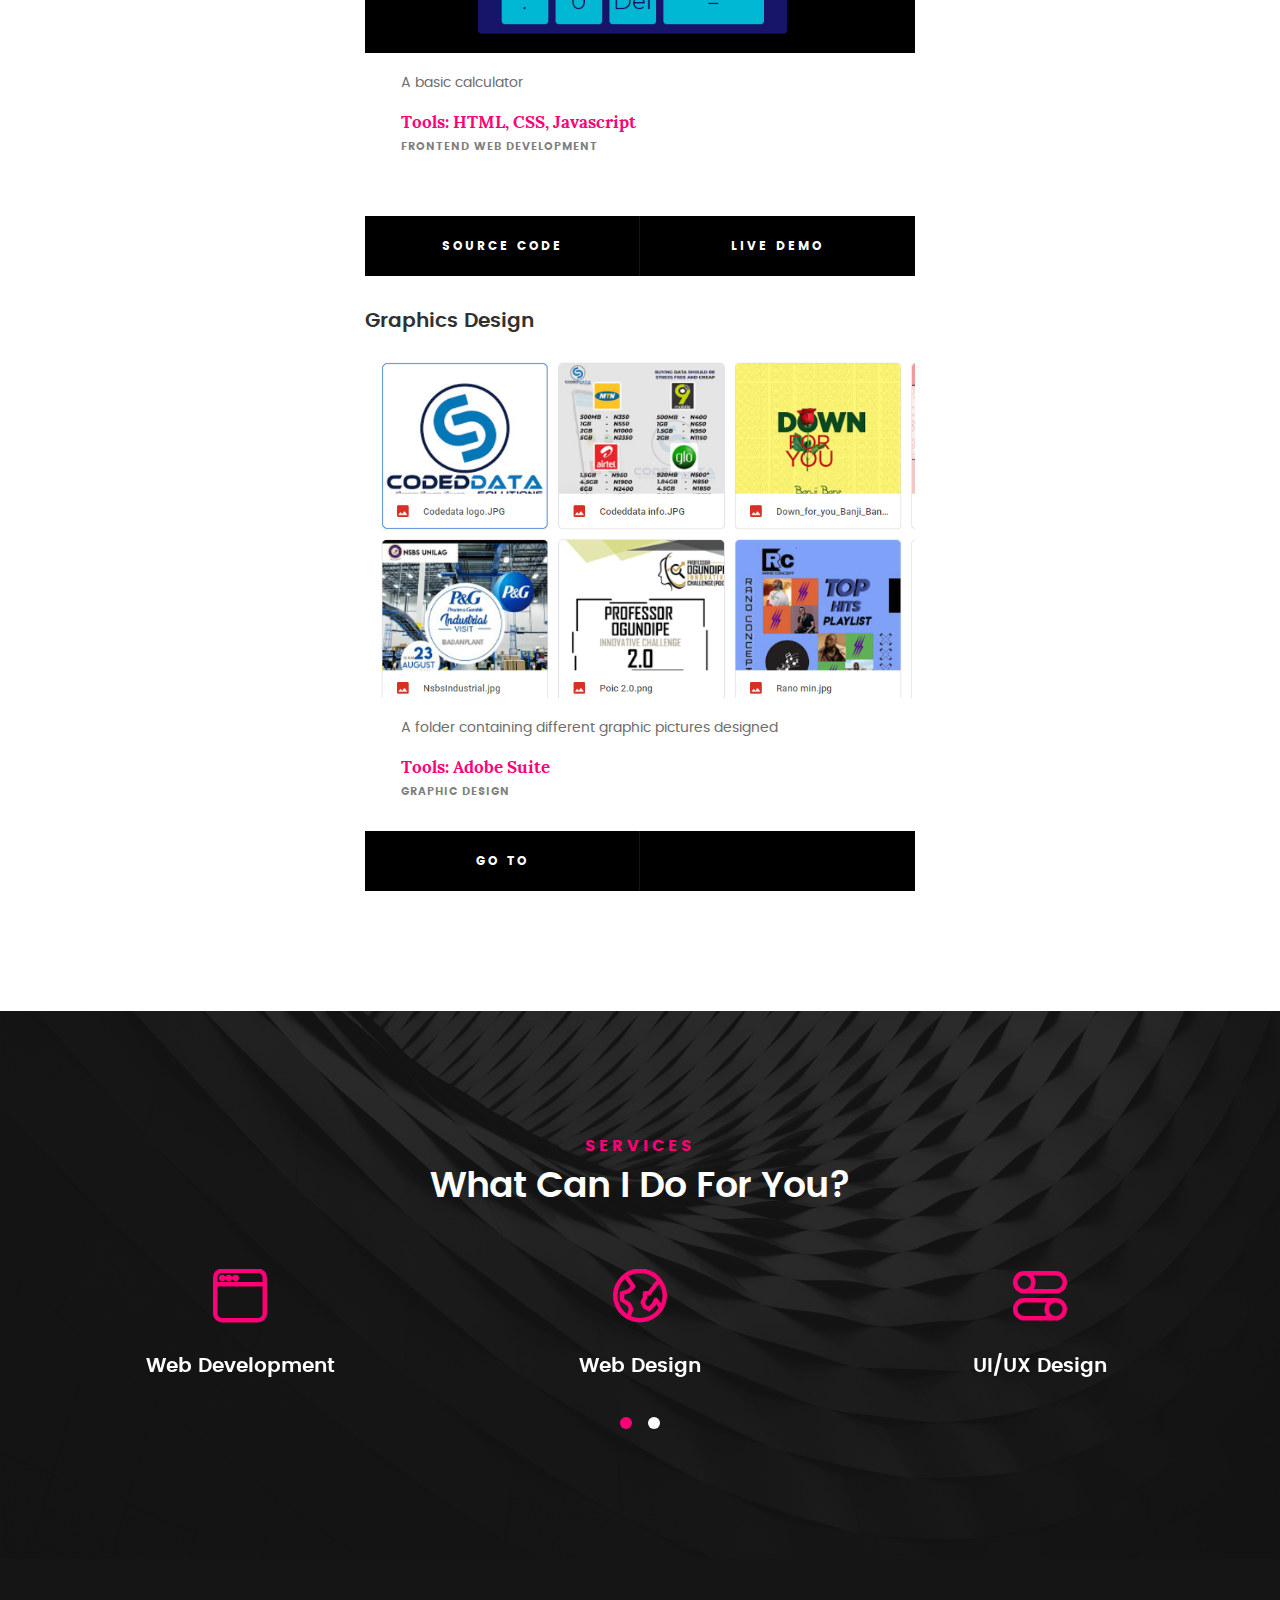
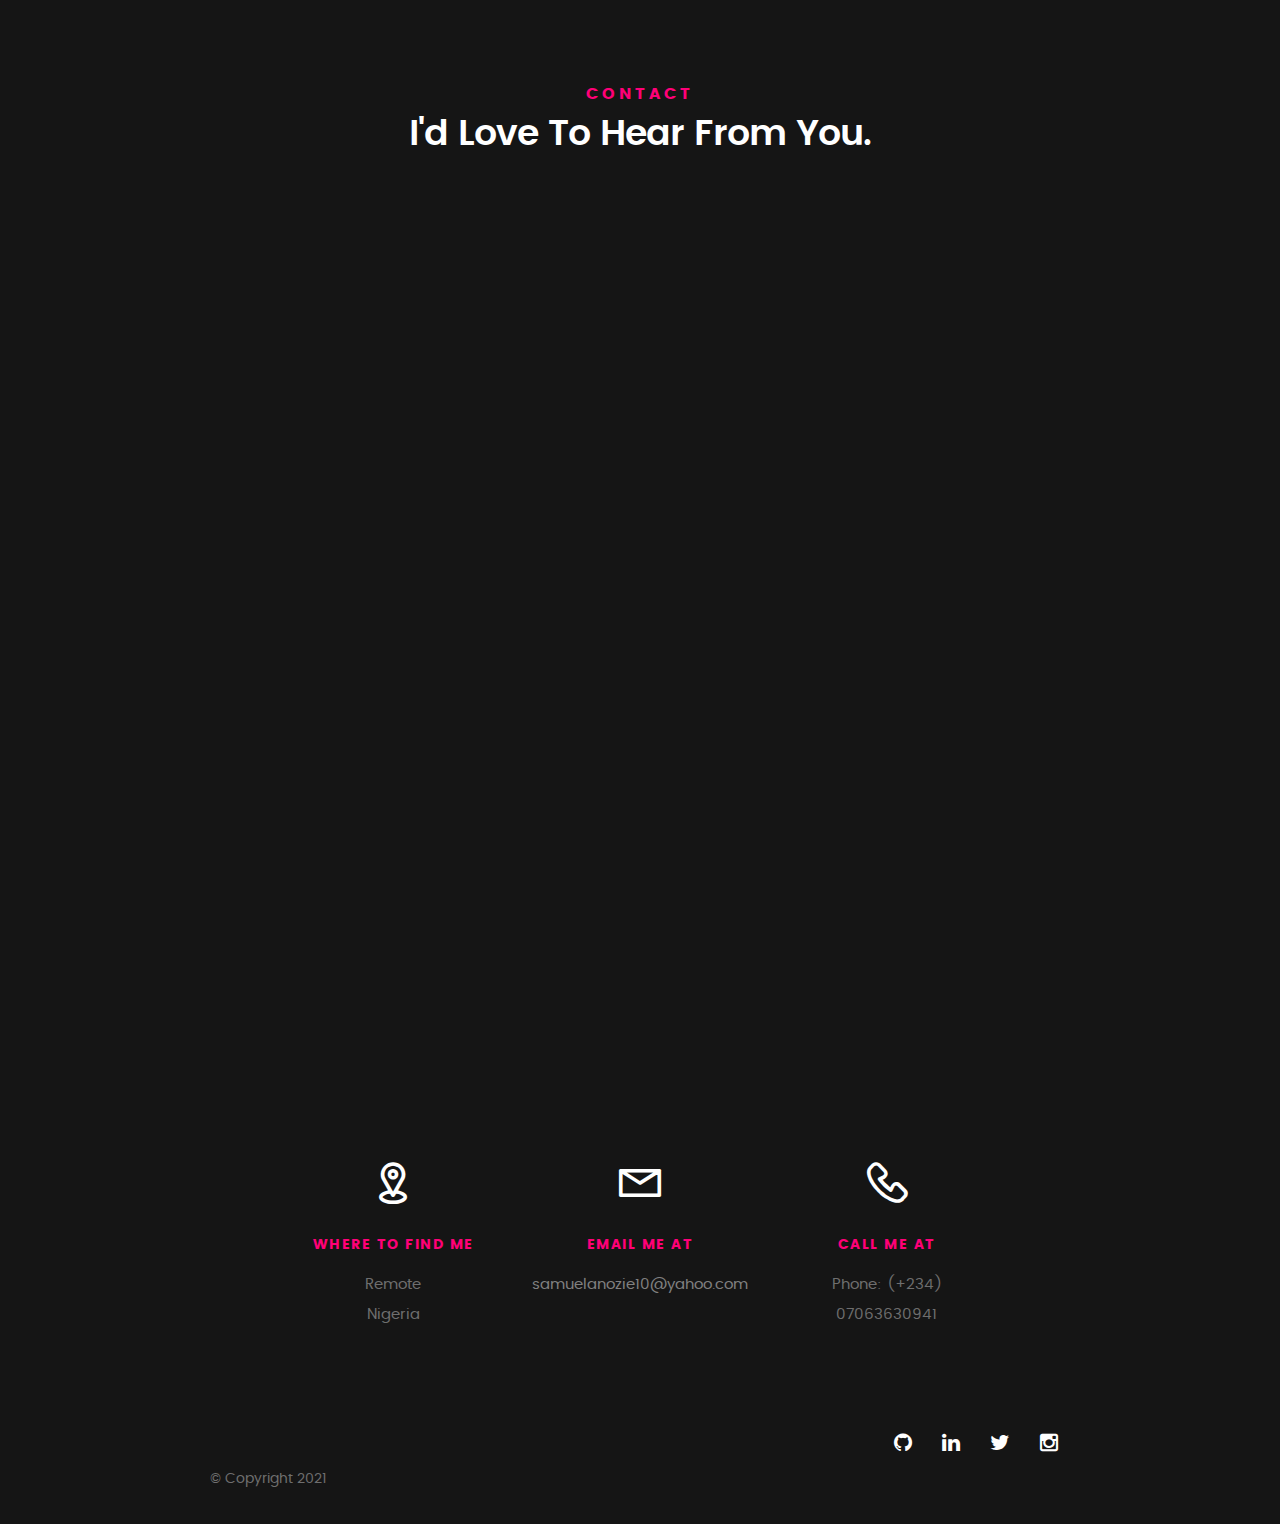
==== commit 77b4b6ee: "addition of yourlink to portfolio" ====
--- a/index.html
+++ b/index.html
@@ -59,6 +59,9 @@
             <li>
               <a class="smoothscroll" href="#contact" title="">Contact</a>
             </li>
+            <li>
+              <a class="smoothscroll" href="/cv.html" title="">CV (Resume)</a>
+            </li>
           </ul>
         </nav>
       </div>
@@ -81,8 +84,8 @@
 
           <p class="intro-position">
             <!-- <span>Software Engineer</span> -->
-            <span>Web Developer</span>
-            <!-- <span>Graphics Designer</span> -->
+            <span>Software Developer</span>
+            <!-- <span>Backend</span> -->
           </p>
 
           <a class="button stroke smoothscroll" href="#about" title="">More About Me</a>
@@ -98,12 +101,12 @@
       <li>
         <a href="https://linkedin.com/m/samuel-anozie-coded"><i class="fa fa-linkedin"></i></a>
       </li>
-      <li>
+      <!-- <li>
         <a href="https://twitter.com/codedsam_"><i class="fa fa-twitter"></i></a>
       </li>
       <li>
         <a href="https://instagram.com/codedsam_"><i class="fa fa-instagram"></i></a>
-      </li>
+      </li> -->
     </ul>
     <!-- /intro-social -->
   </section>
@@ -142,7 +145,7 @@
           </li>
           <li>
             <strong>Job:</strong>
-            <span>Freelancer, Backend Developer.</span>
+            <span>Freelancer, Software Developer.</span>
           </li>
           <li>
             <strong>Website:</strong>
@@ -165,10 +168,10 @@
 
         <ul class="info-list">
           <li>
-            <strong>Frontend: HTML5, CSS3, JavaScript.</strong>
-          </li>
-          <li>
-            <strong>Backend: JavaScript (NodeJS, ExpressJS), PHP (Laravel, Codeigniter), Java (Springboot).</strong>
+            <strong>Frontend: HTML5, CSS3, JavaScript, React, NextJS.</strong>
+          </li>
+          <li>
+            <strong>Backend: JavaScript (NodeJS, ExpressJS, Typescript), PHP (Laravel, Codeigniter).</strong>
           </li>
           <li>
             <strong>Database: MySQL, PostgreSQL, MongoDB.</strong>
@@ -178,7 +181,7 @@
           </li>
           <li>
             <strong>
-              Cloud: AWS, Heroku, Netlify, Firebase.
+              Cloud: AWS, Heroku, Netlify.
             </strong>
           </li>
         </ul>
@@ -218,6 +221,28 @@
     <div class="row portfolio-content">
       <div class="col-twelve">
         <!-- portfolio-wrapper -->
+        <div class="popup-modal slider">
+          <h3>YourLink.live</h3>
+          <div class="media">
+            <img src="images/portfolio/yourlink.png" alt="" />
+          </div>
+
+          <div class="description-box">
+
+            <p>
+              Yourlink.live is url shortener service that allows users to shorten long urls and share them with friends.
+            </p>
+            <dt><strong>Tools: Typescript, ExpressJS, ReactJS, Mongodb</strong></dt>
+            <div class="categories">BACKEND (FullStack) Development</div>
+          </div>
+
+          <div class="link-box">
+            <a href="https://github.com/samcoded/yourlink" target="_blank">Source Code</a>
+            <a href="http://yourlink.live" target="_blank">Live Demo</a>
+          </div>
+        </div>
+        <br />
+
         <div class="popup-modal slider">
           <h3>DemoCredit API</h3>
           <div class="media">
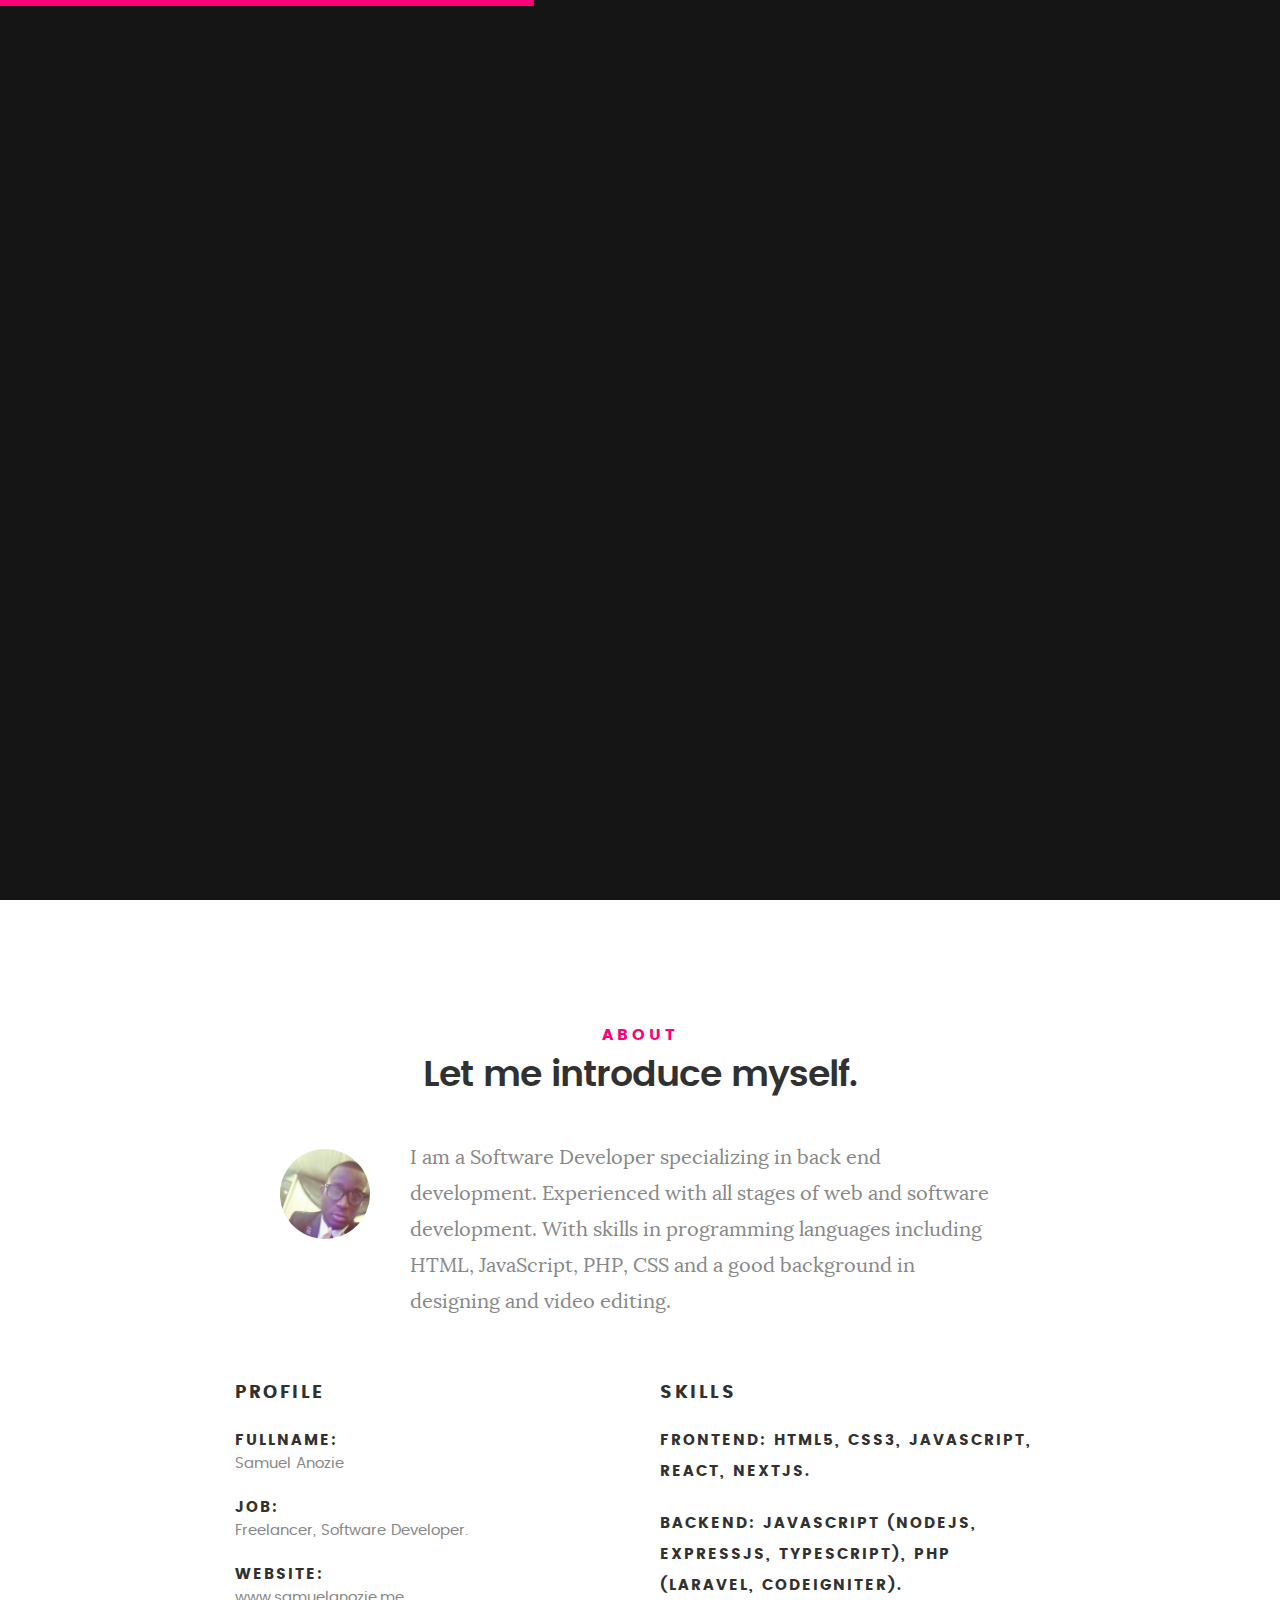
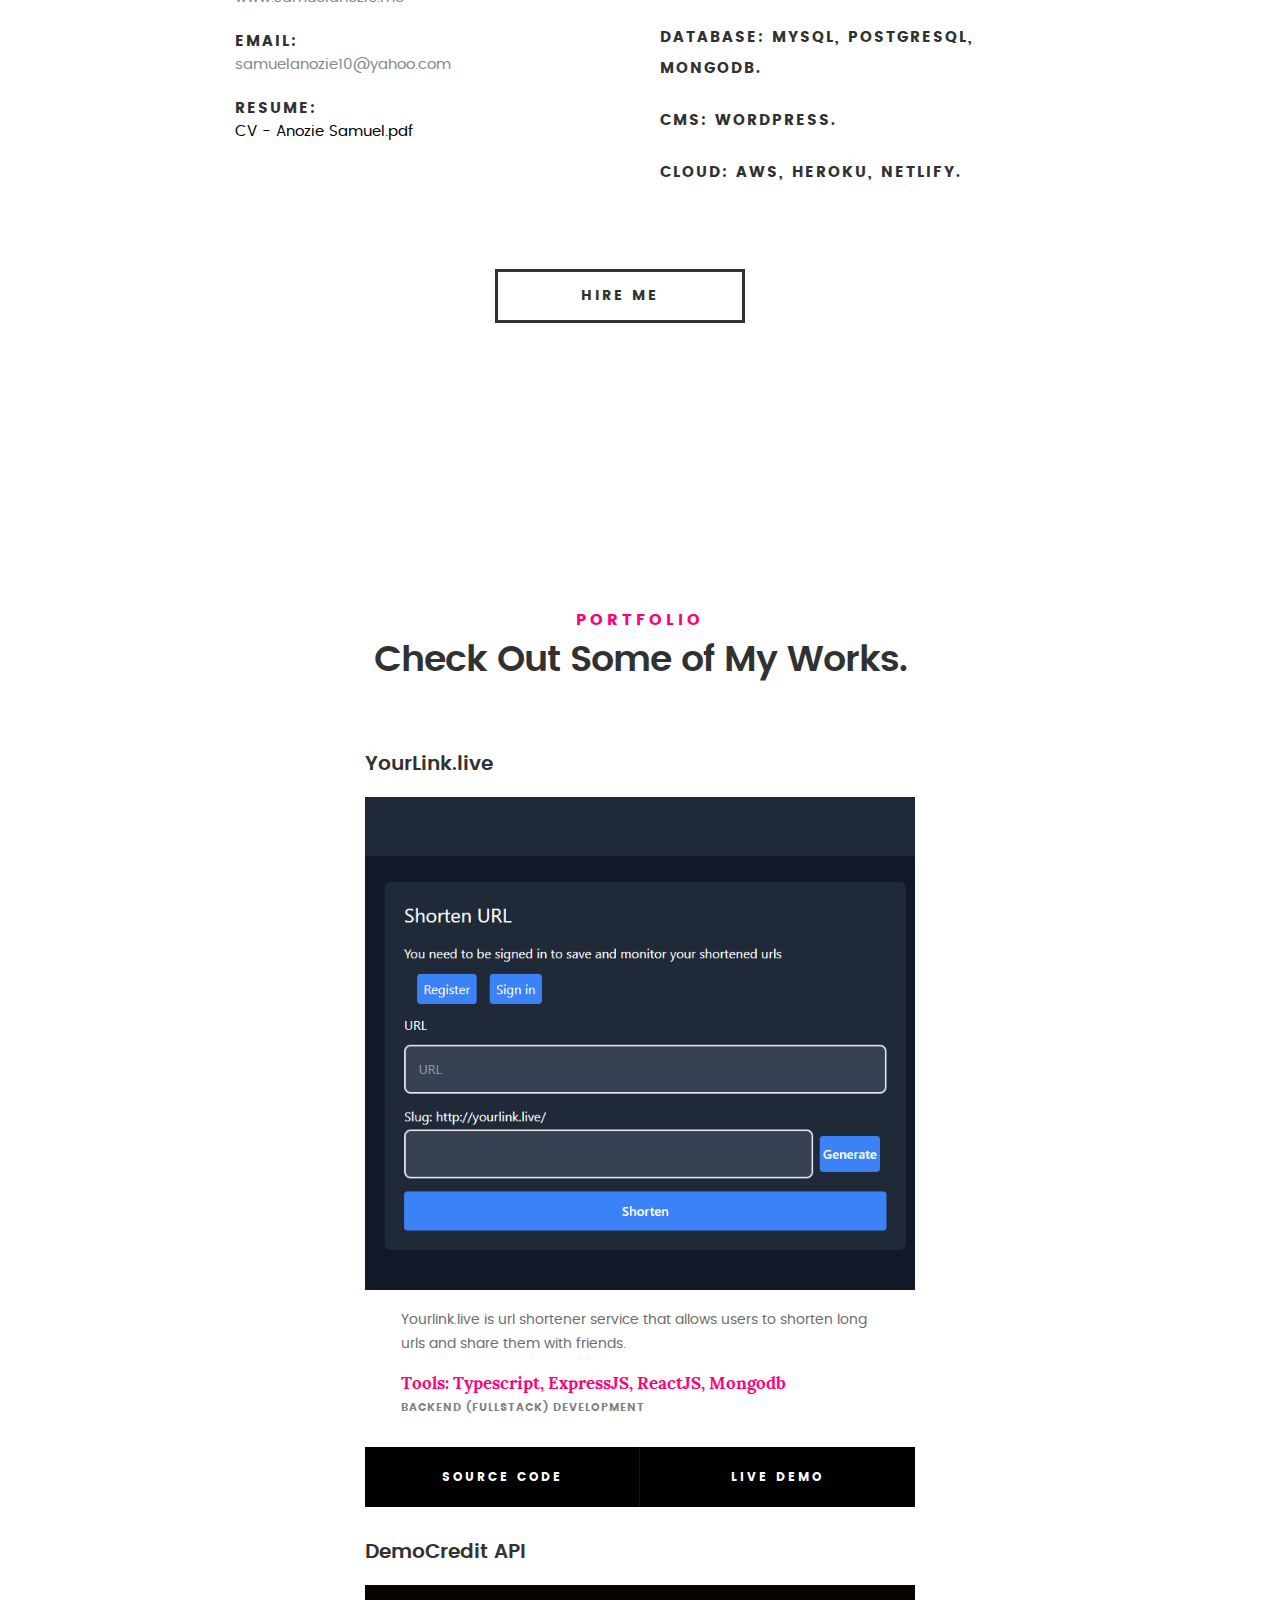
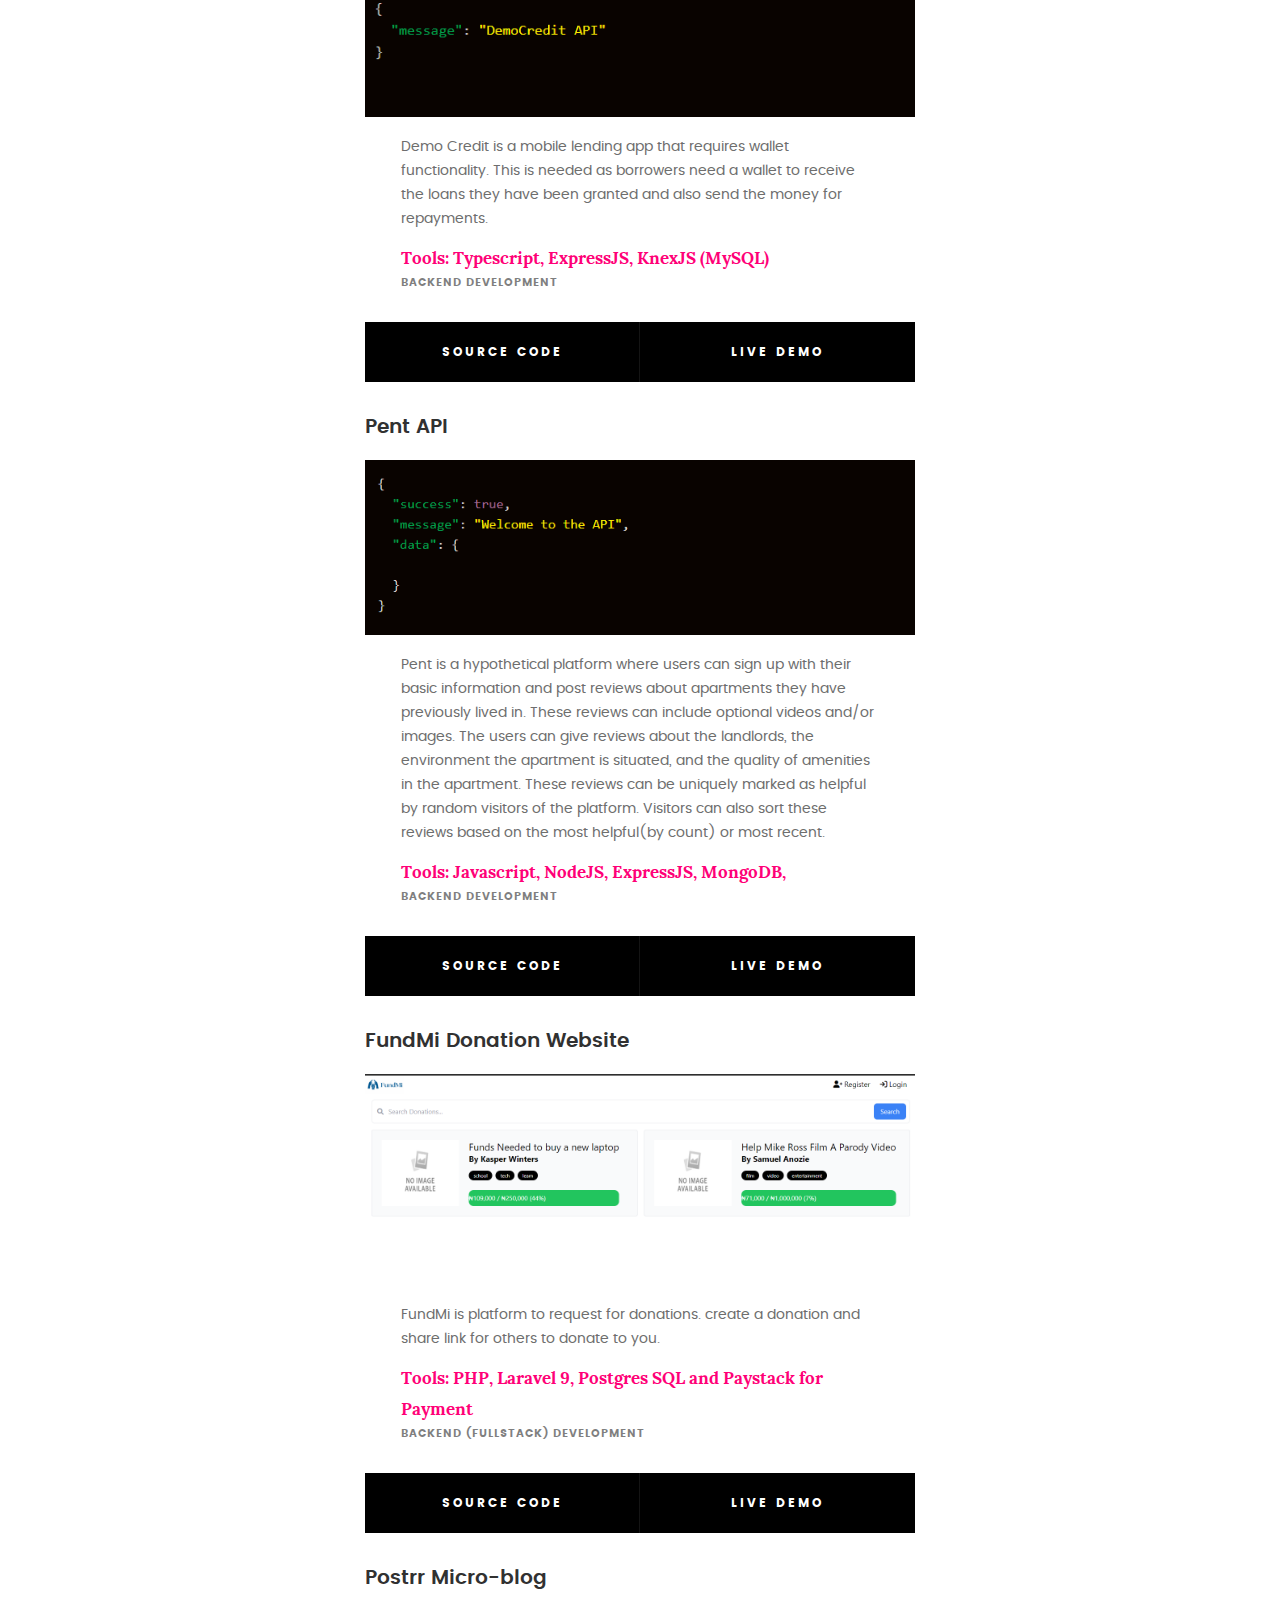
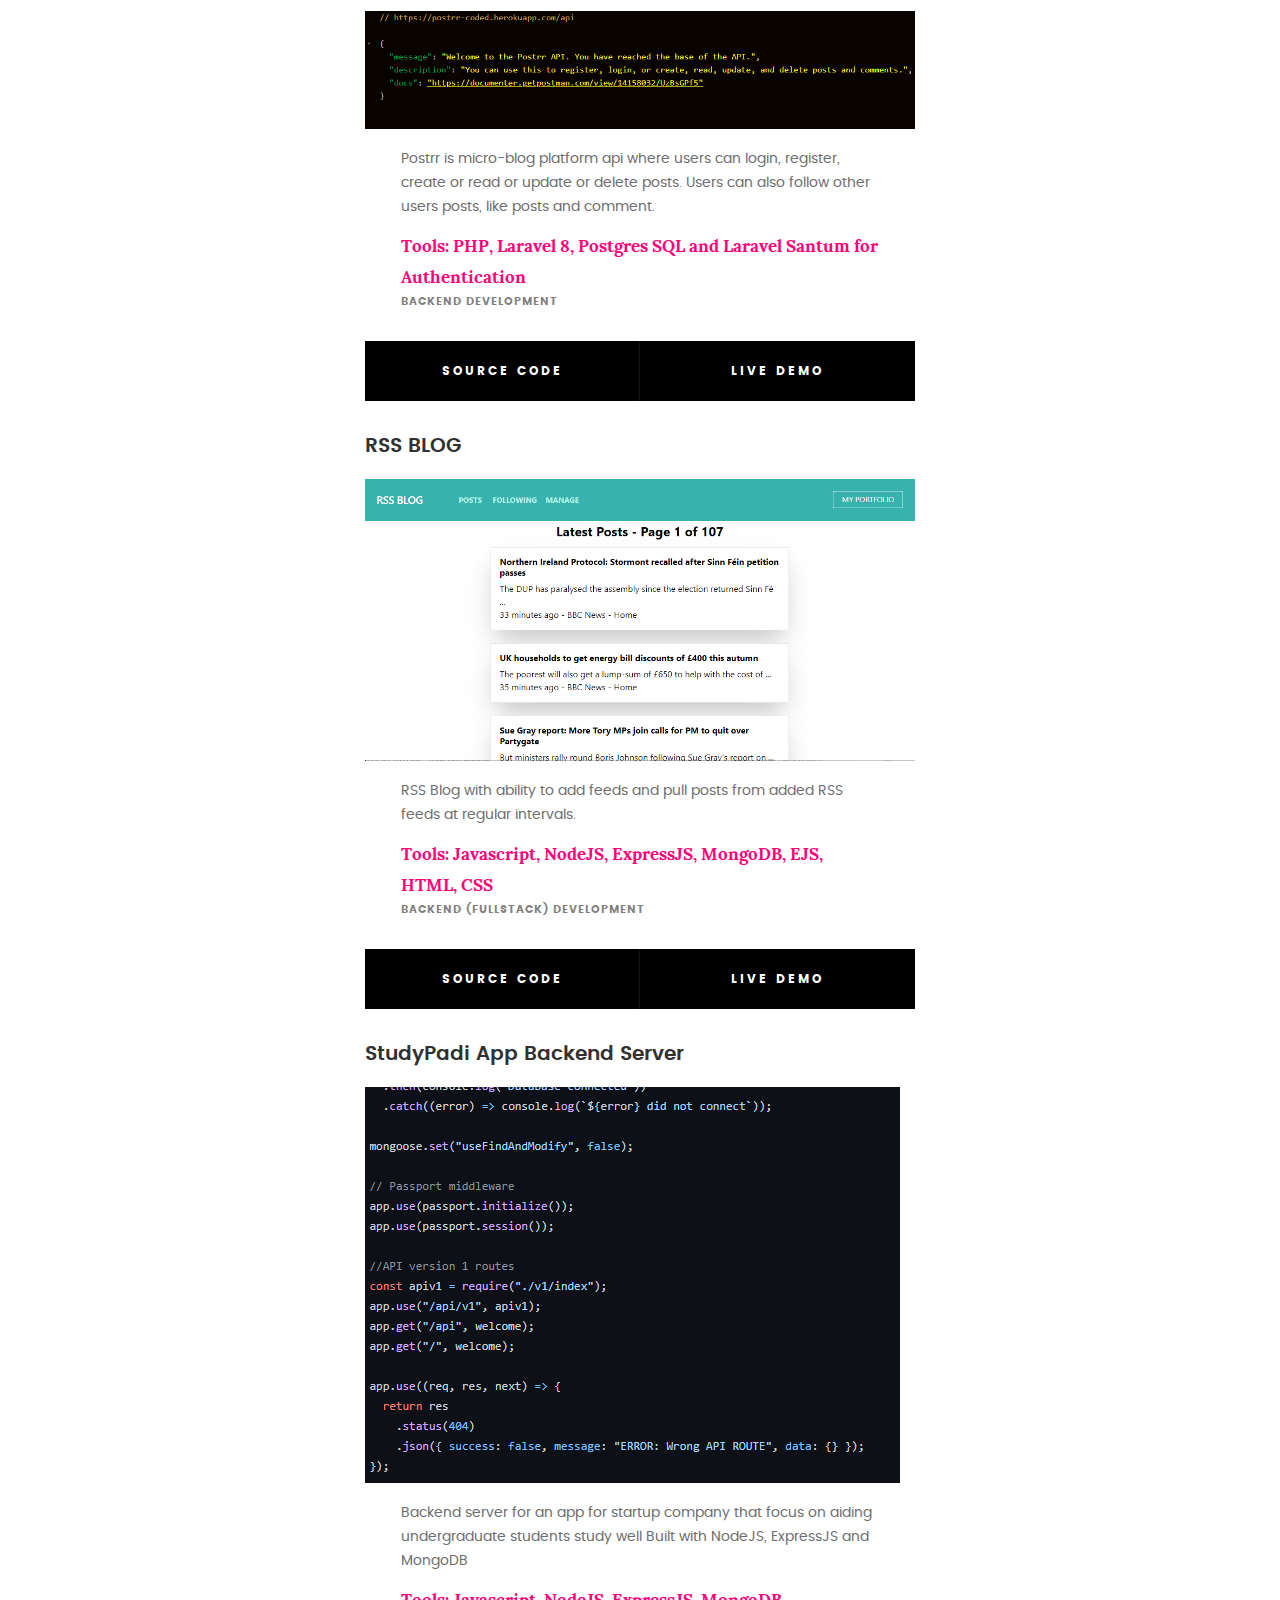
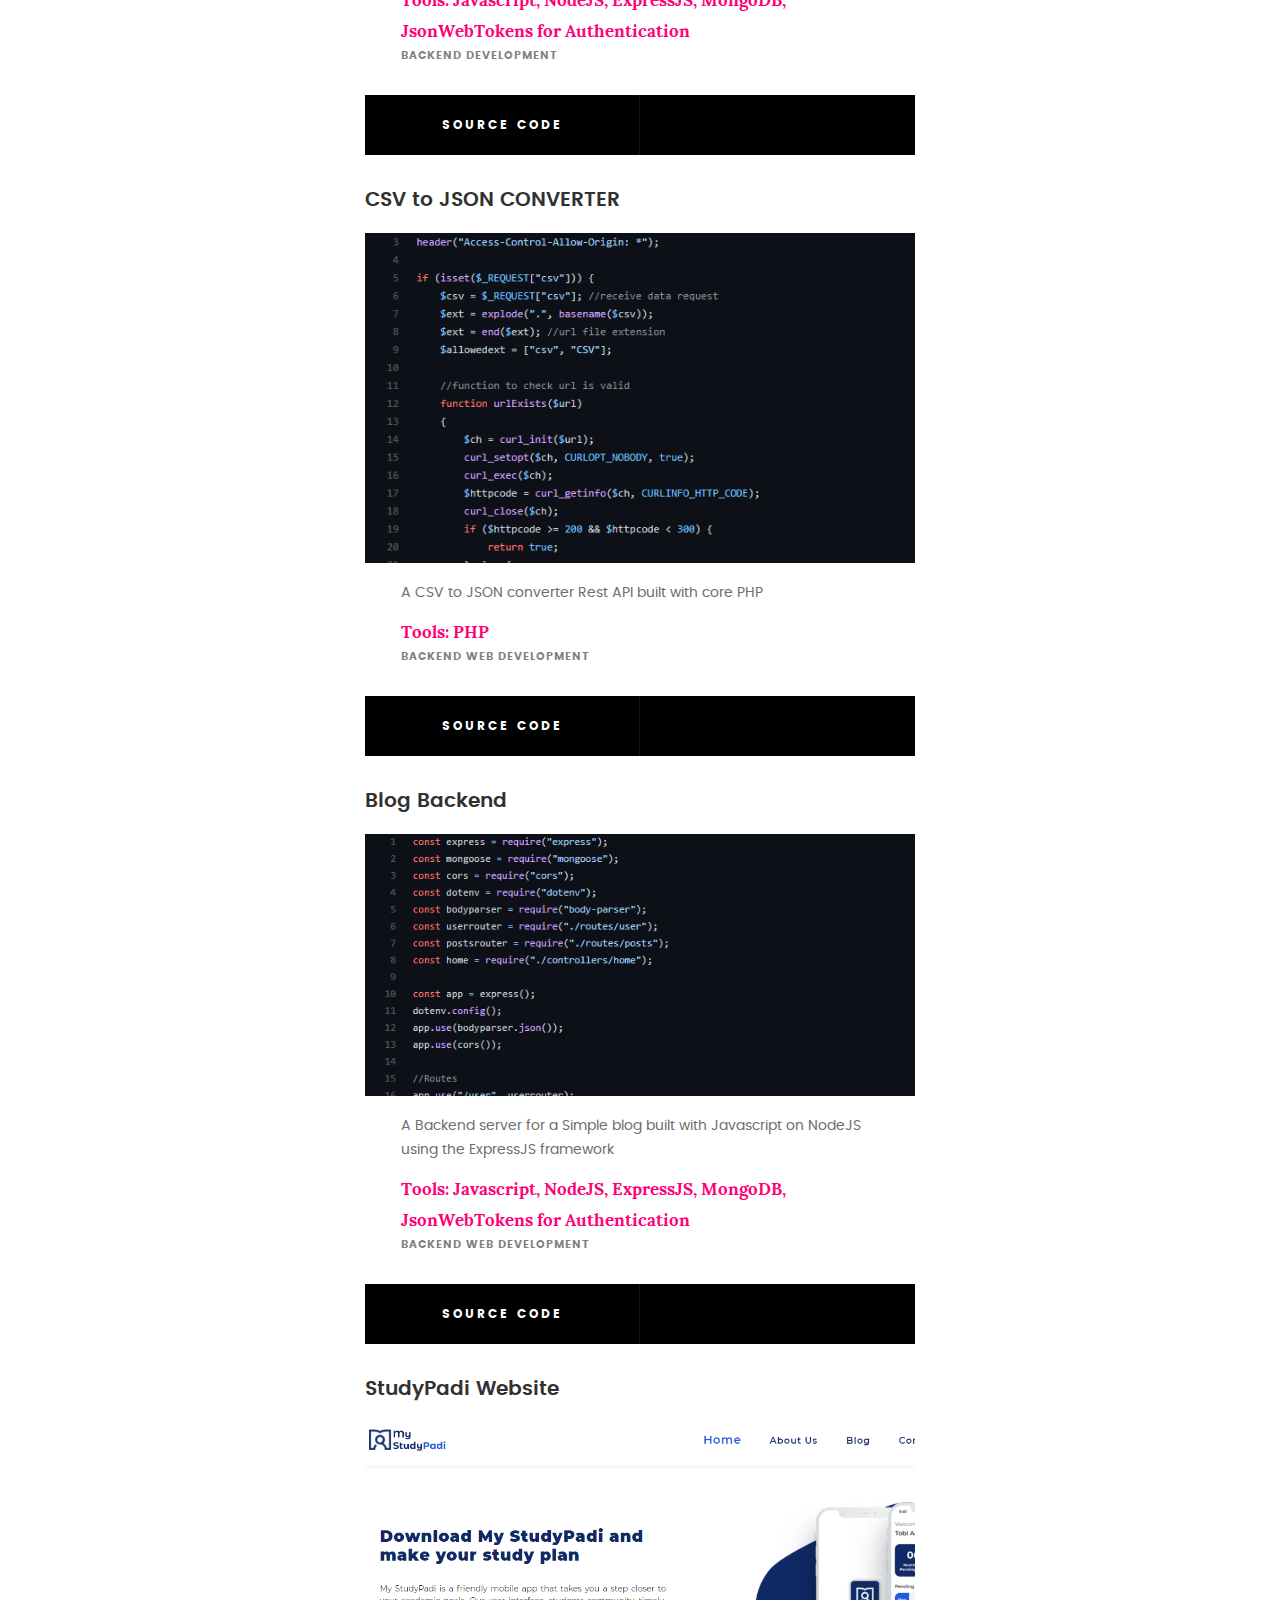
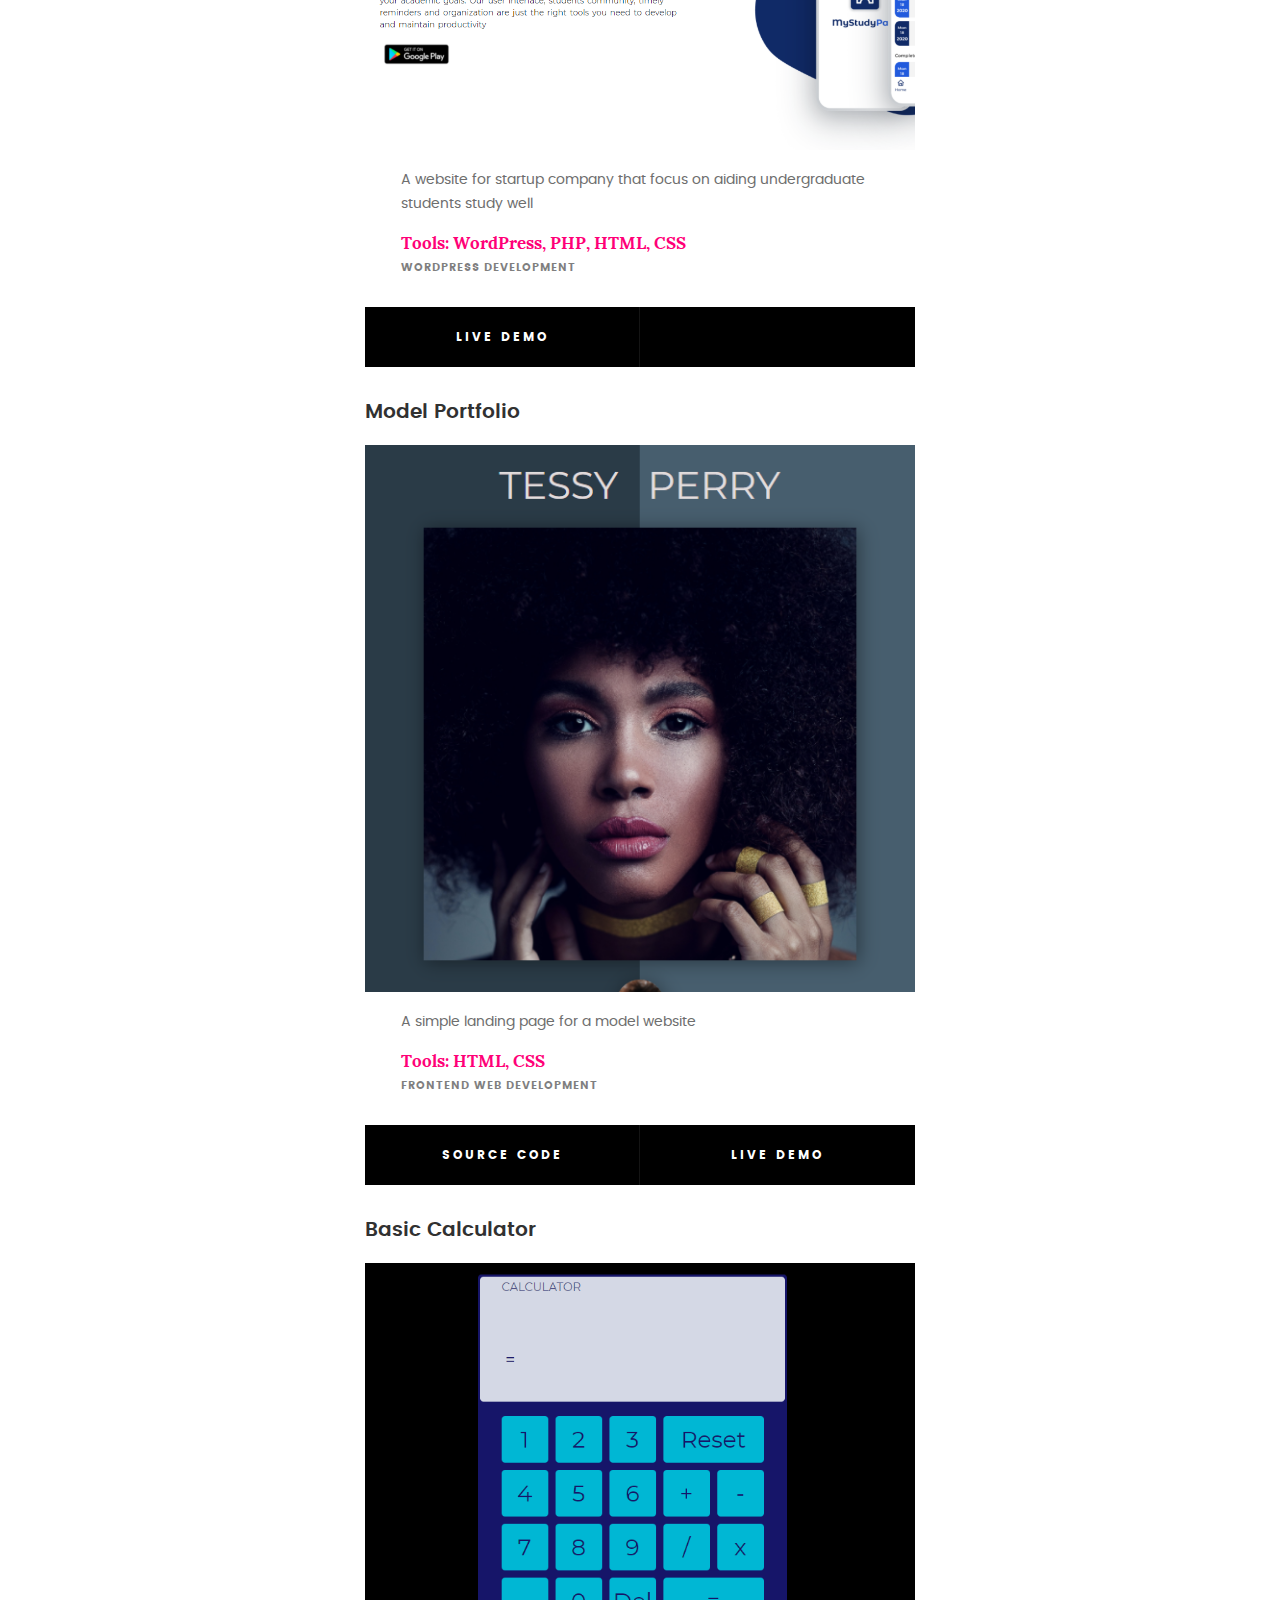
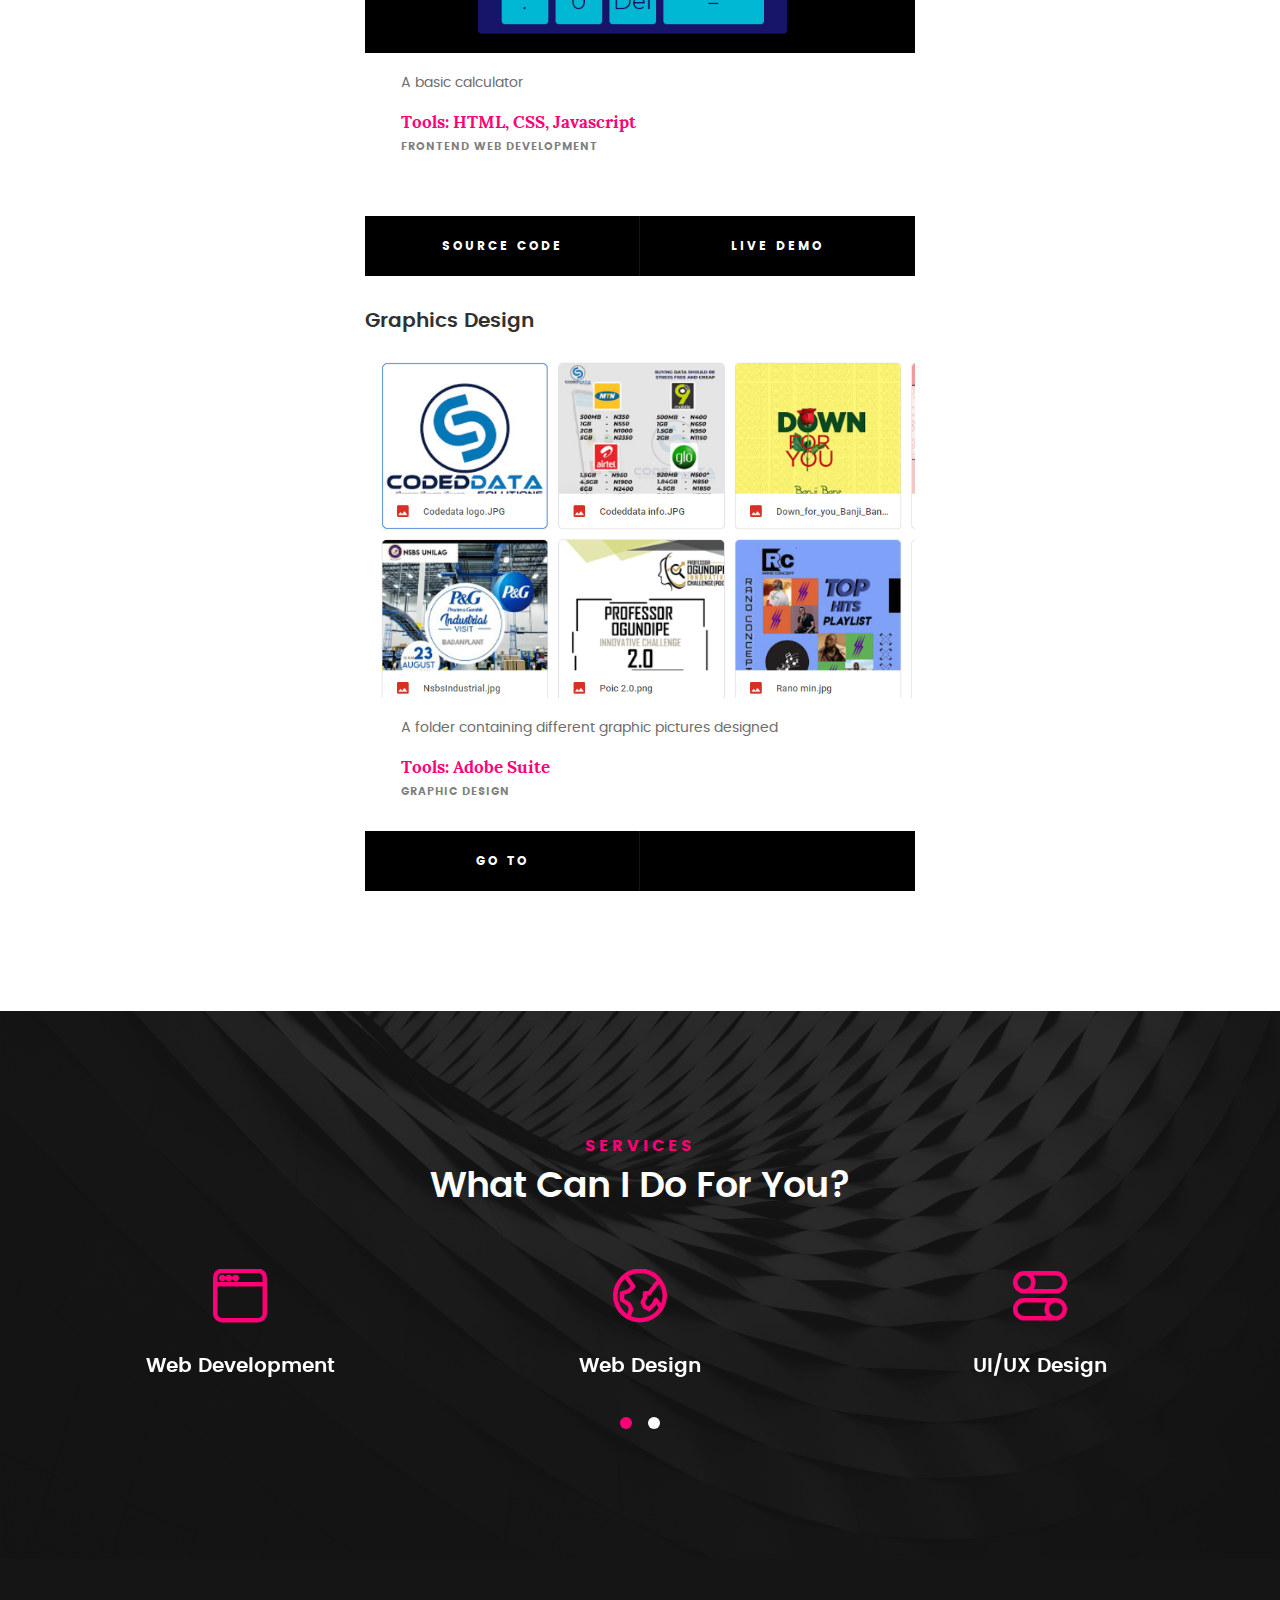
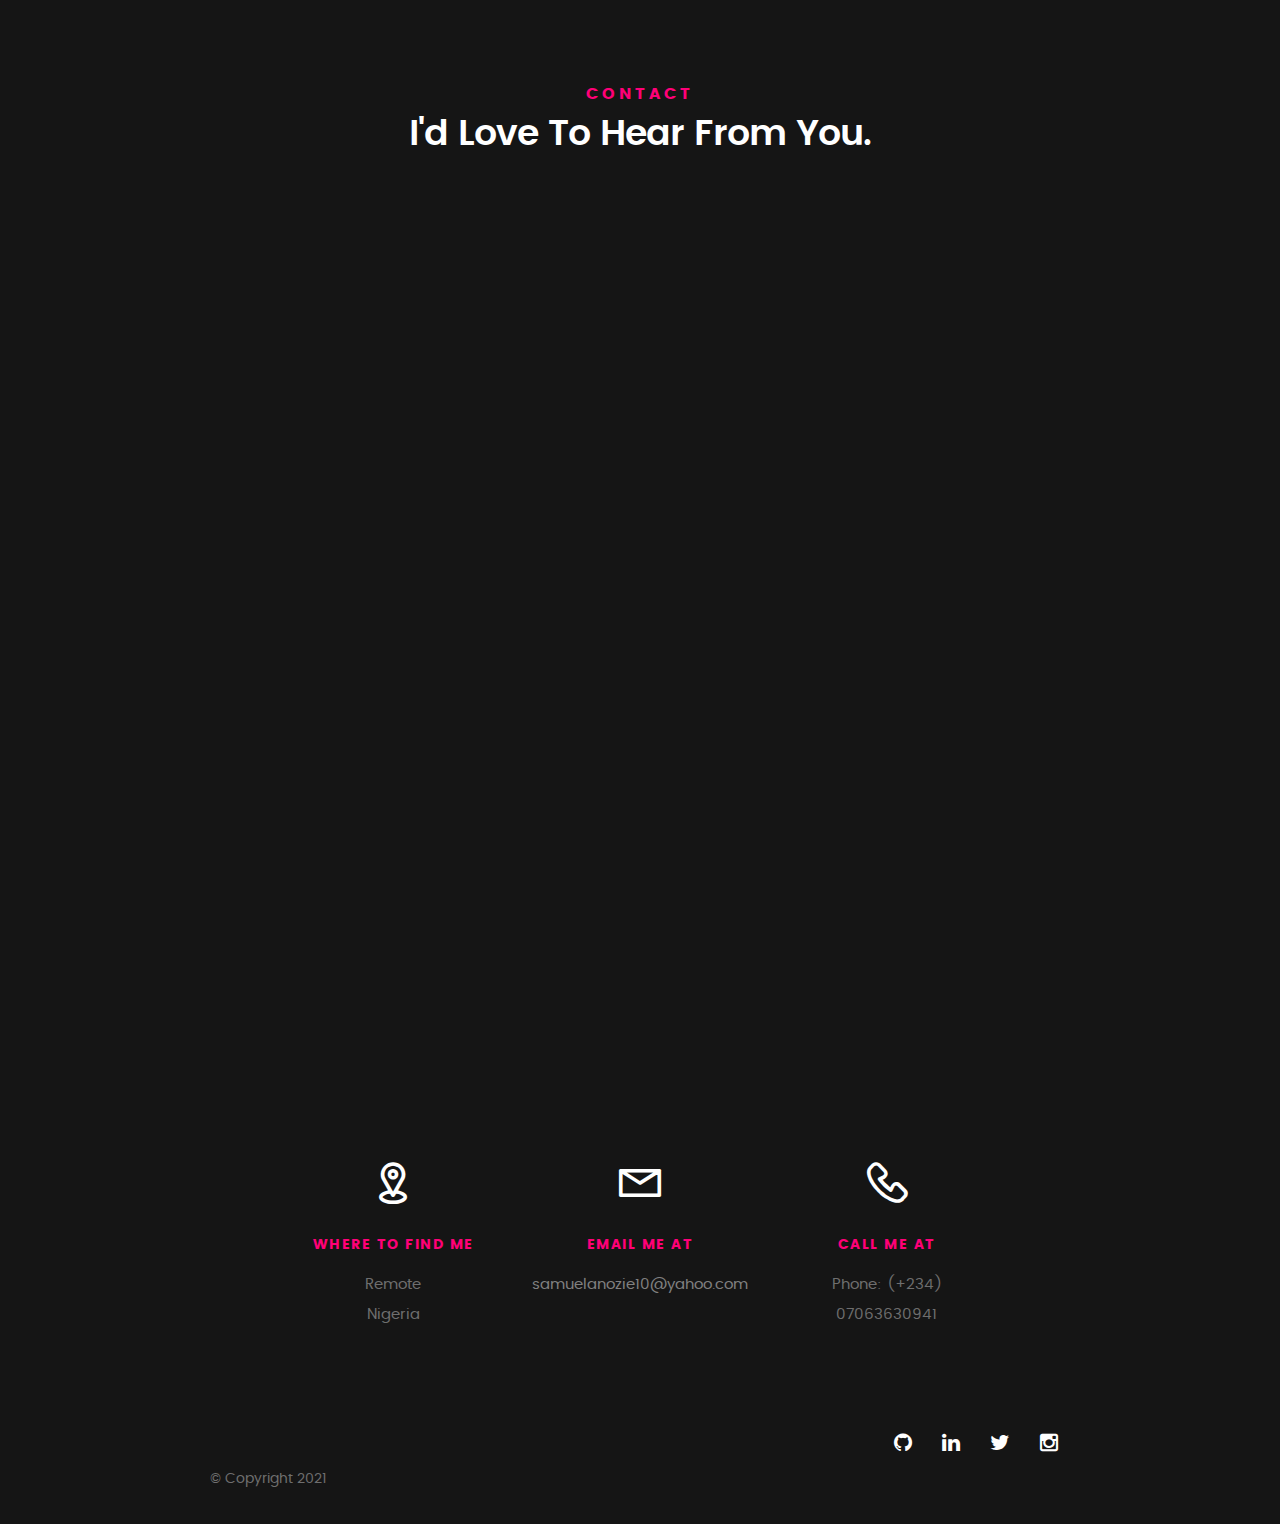
==== commit 9bec456d: "Cv link in menu" ====
--- a/index.html
+++ b/index.html
@@ -60,7 +60,7 @@
               <a class="smoothscroll" href="#contact" title="">Contact</a>
             </li>
             <li>
-              <a class="smoothscroll" href="/cv.html" title="">CV (Resume)</a>
+              <a class="smoothscroll" href="#resume" title="">CV (Resume)</a>
             </li>
           </ul>
         </nav>
@@ -155,7 +155,7 @@
             <strong>Email:</strong>
             <span>samuelanozie10@yahoo.com</span>
           </li>
-          <li>
+          <li id="#resume">
             <strong>Resume:</strong>
             <span><a target="_blank" href="https://drive.google.com/file/d/1Oc3zer5geoR1j-IDIsygys6uiYQ8FwEH/view?usp=sharing">CV - Anozie Samuel.pdf</a></span>
           </li>
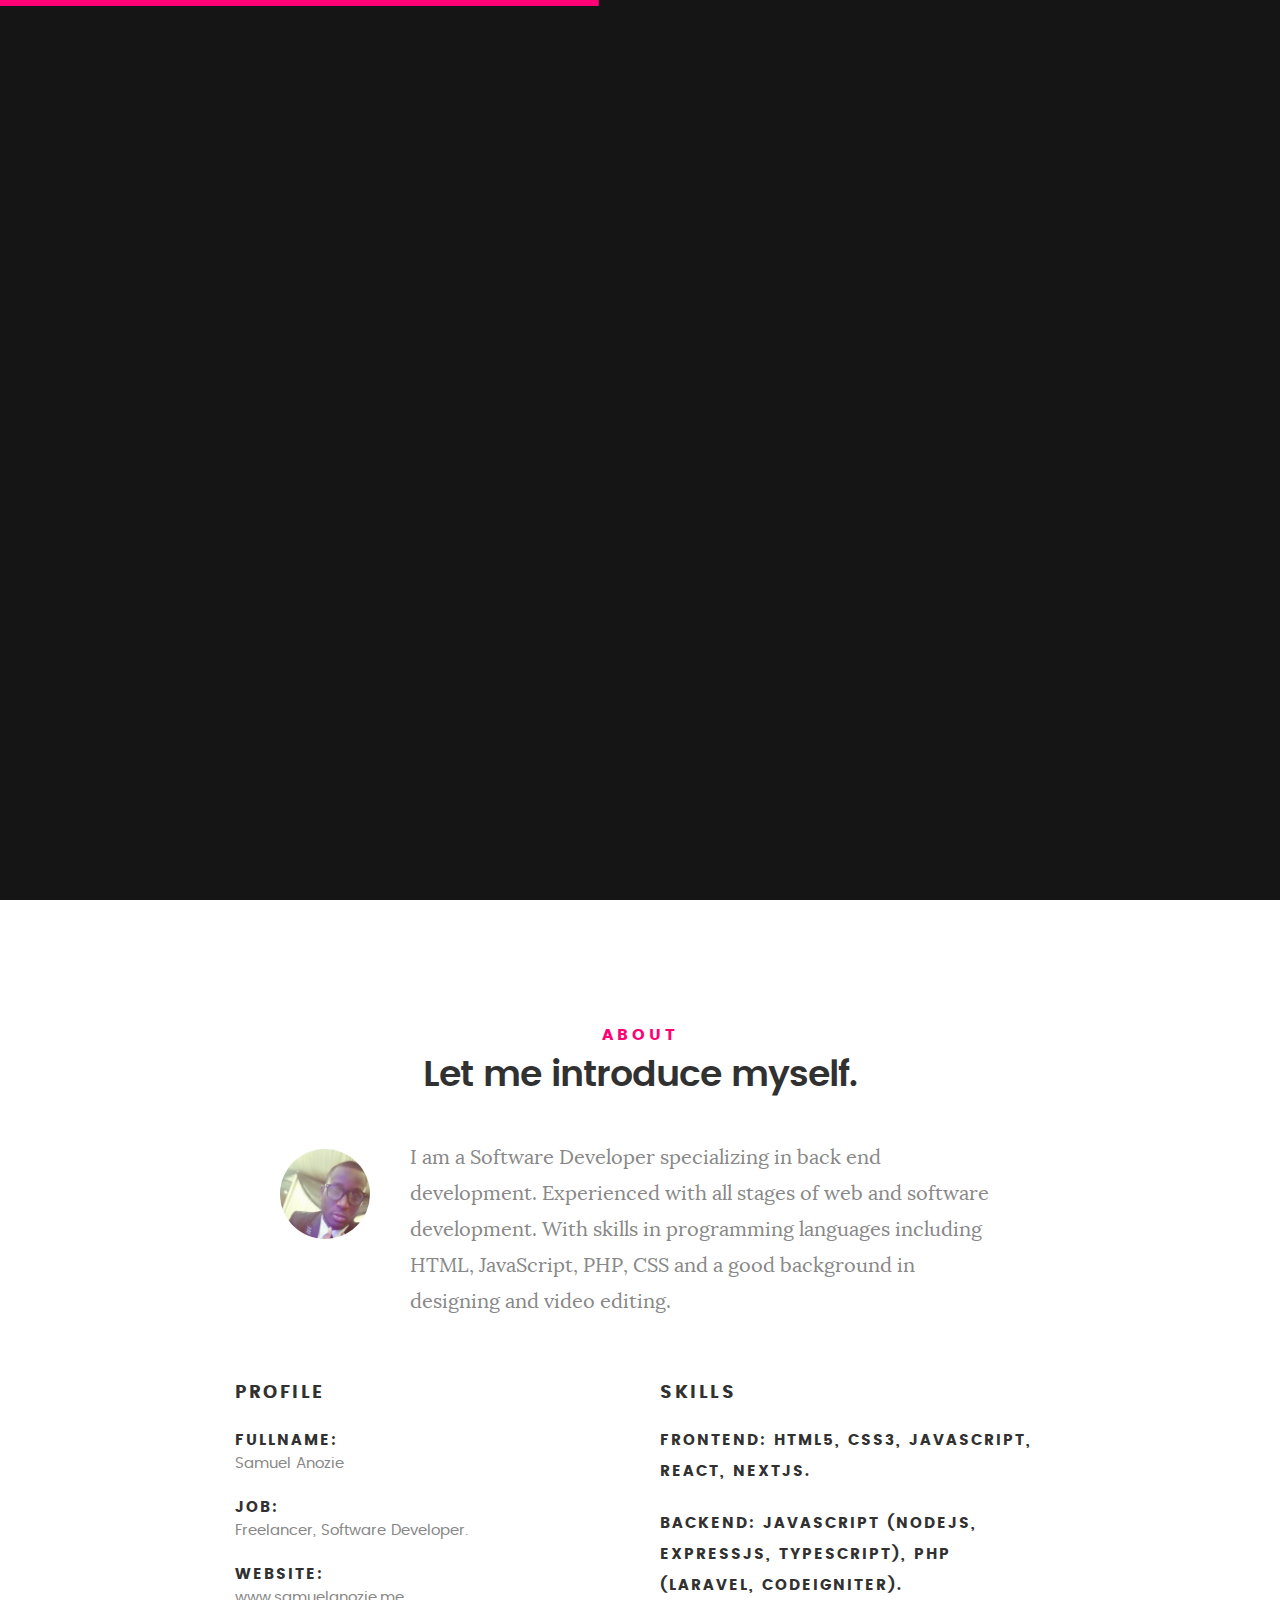
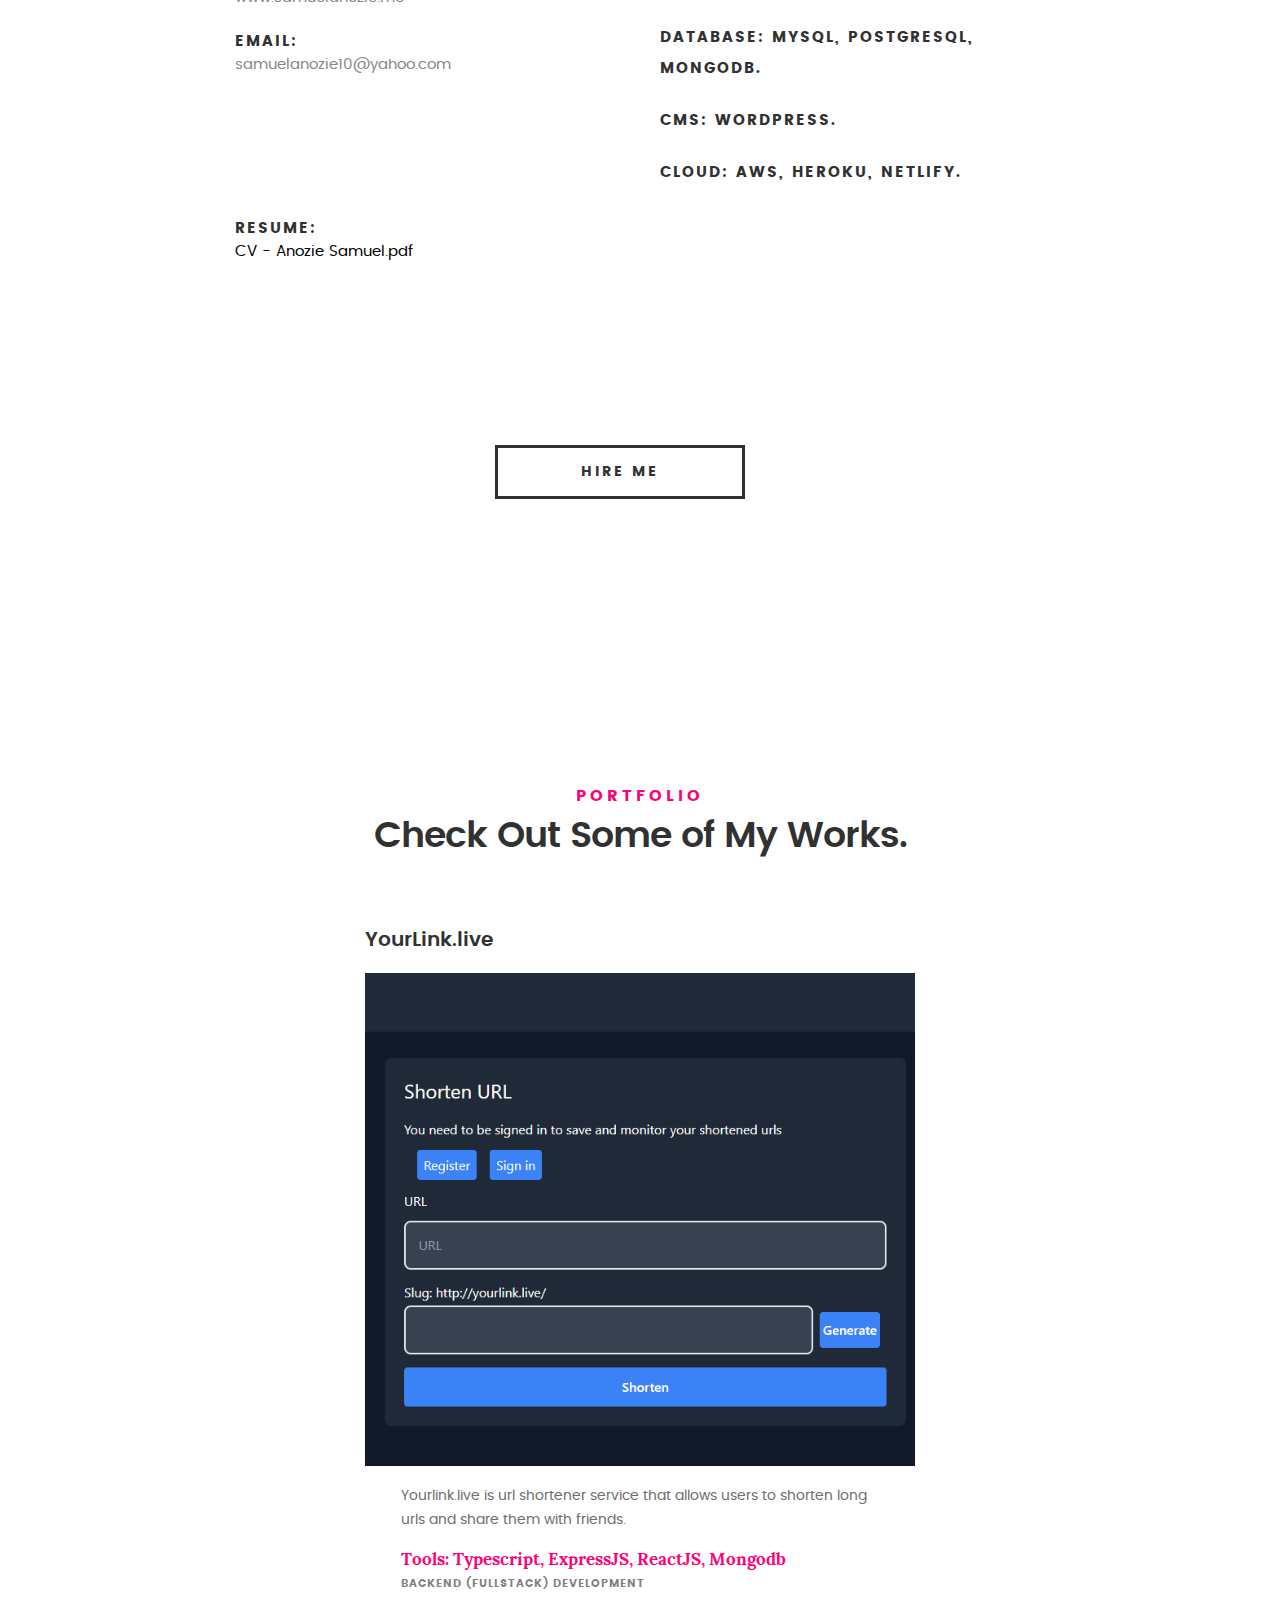
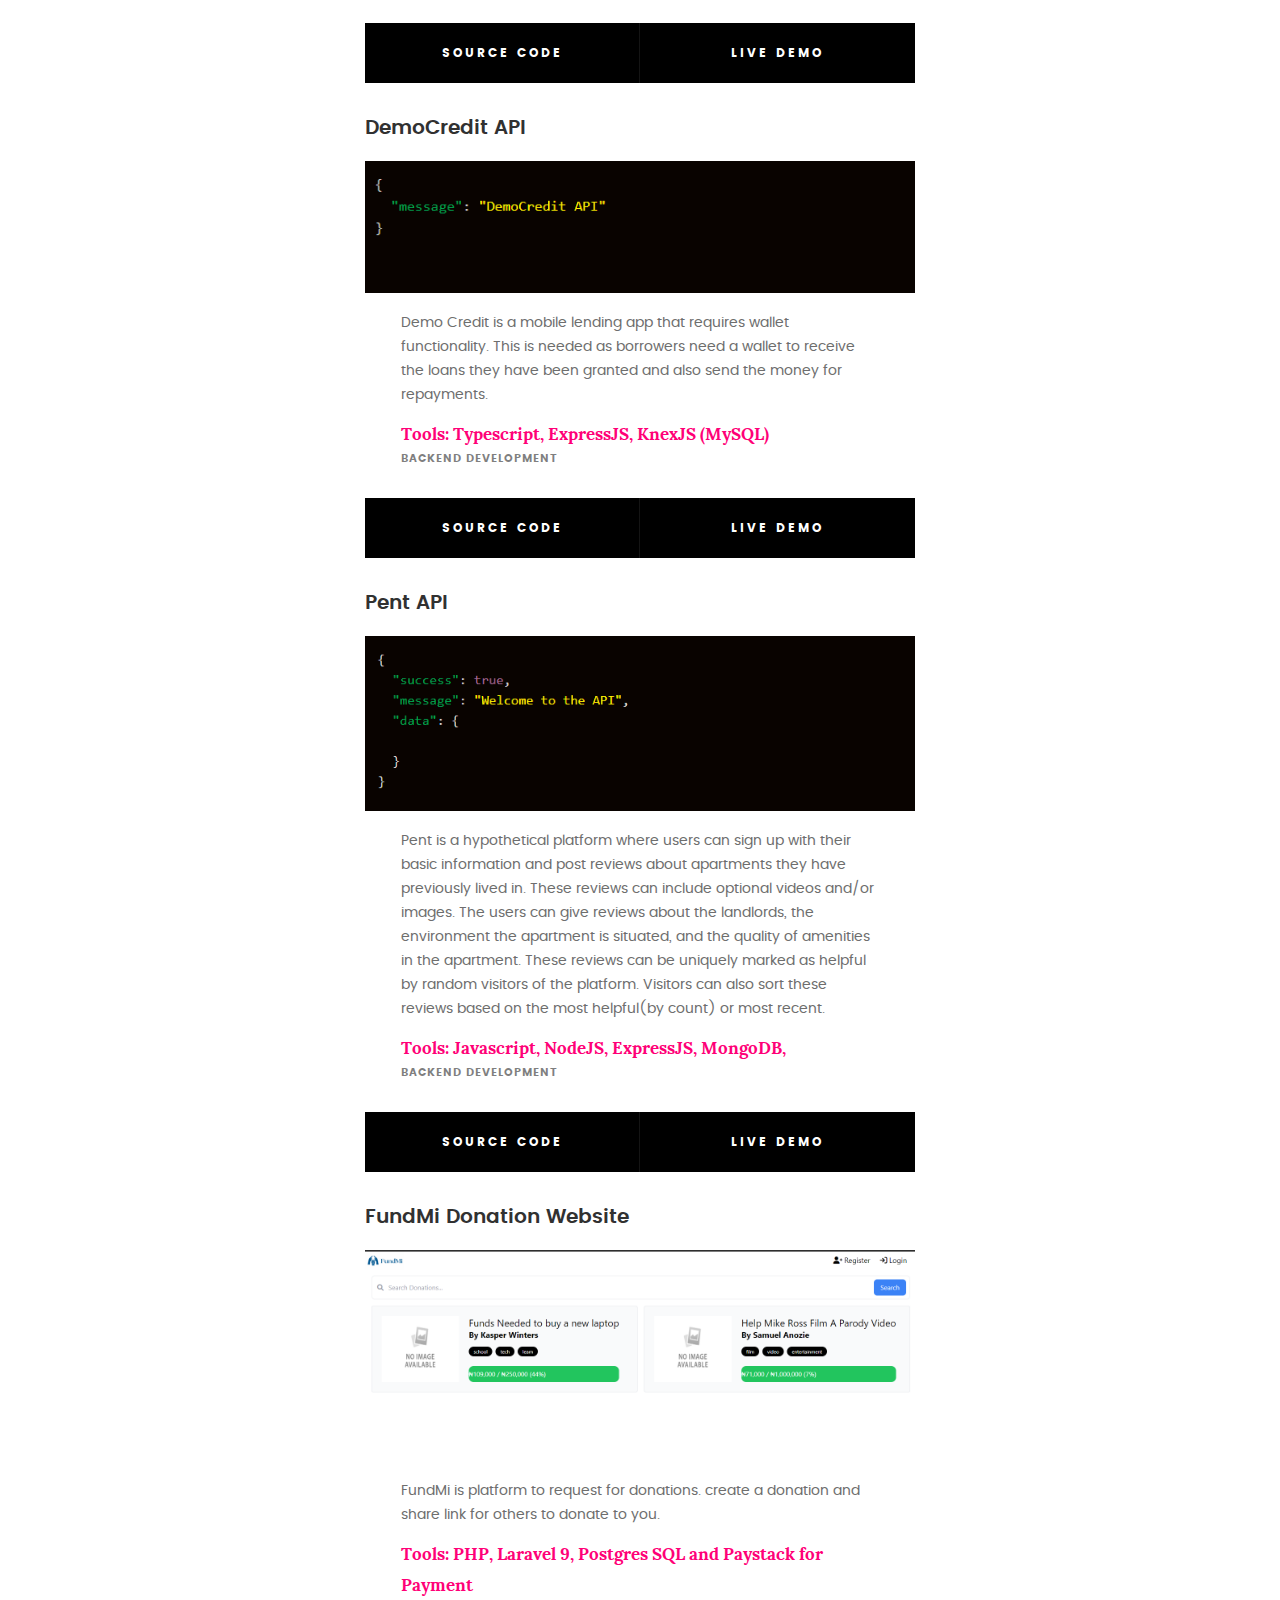
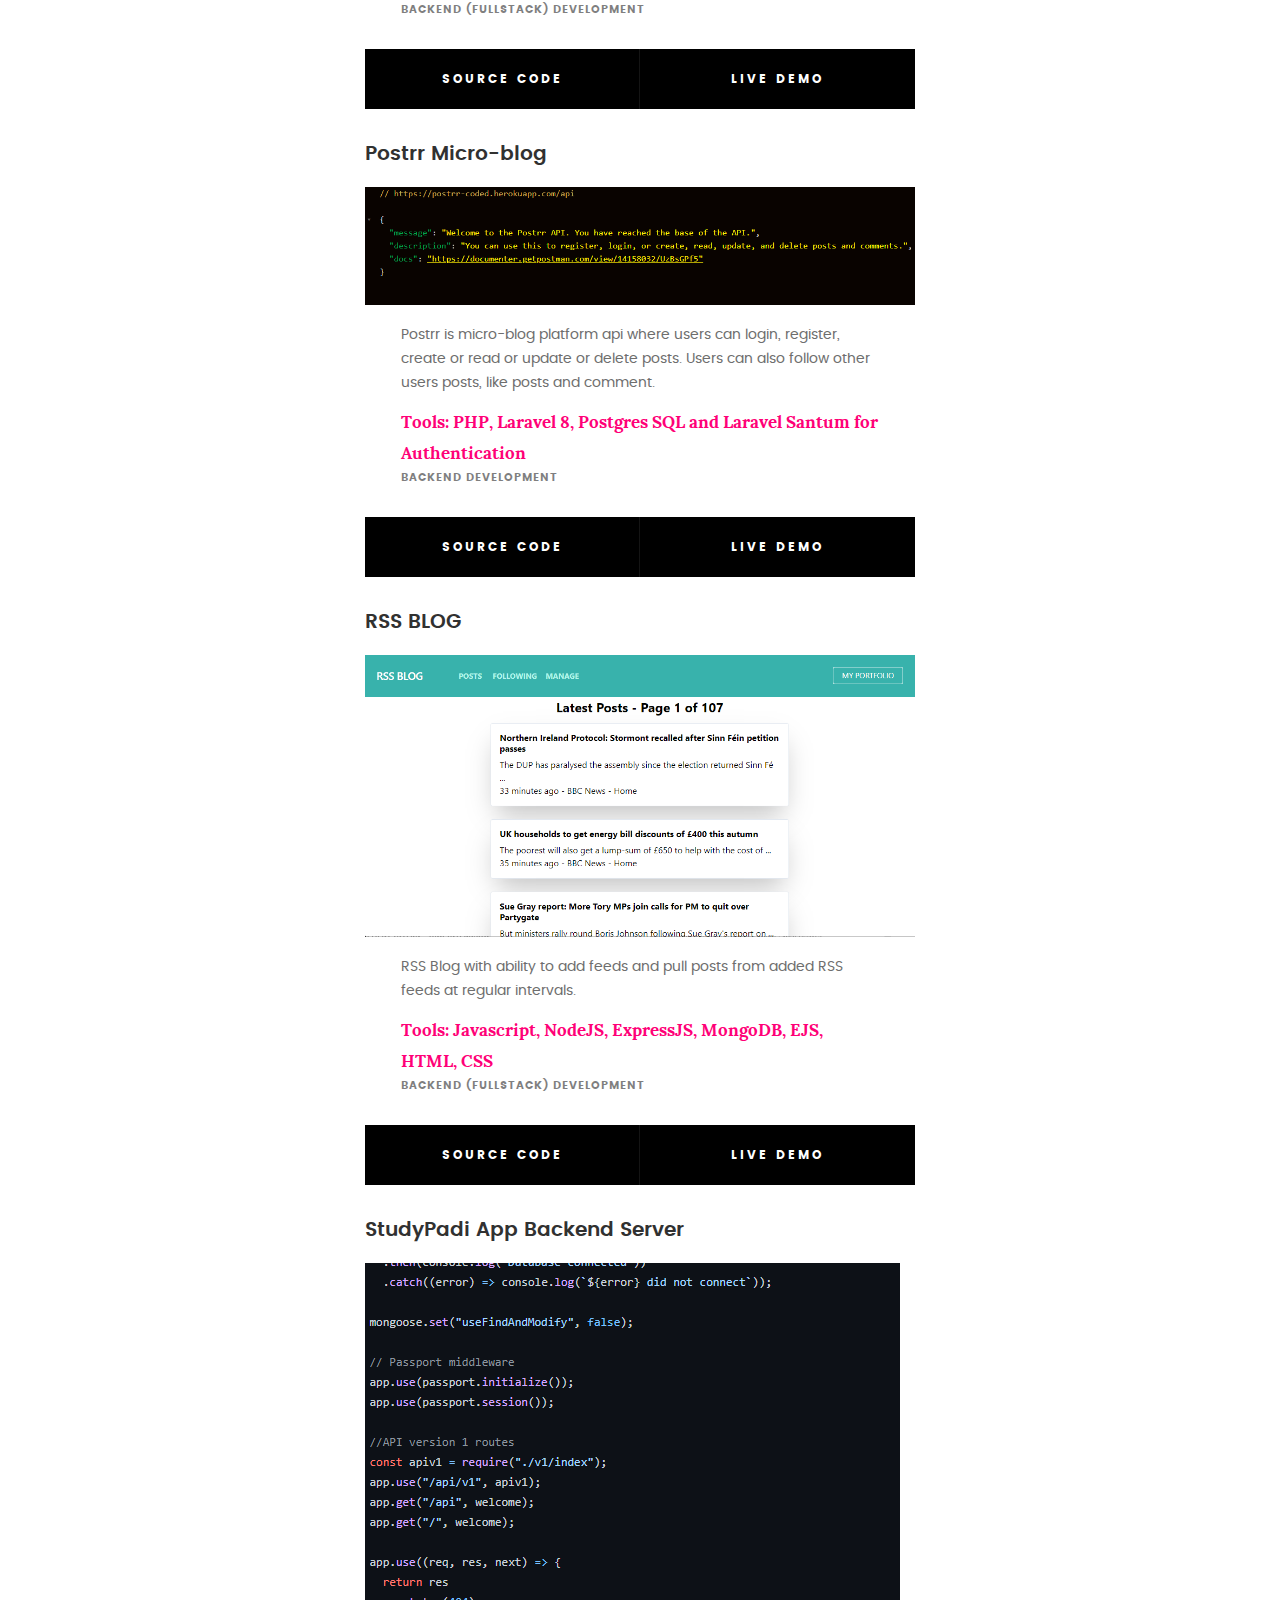
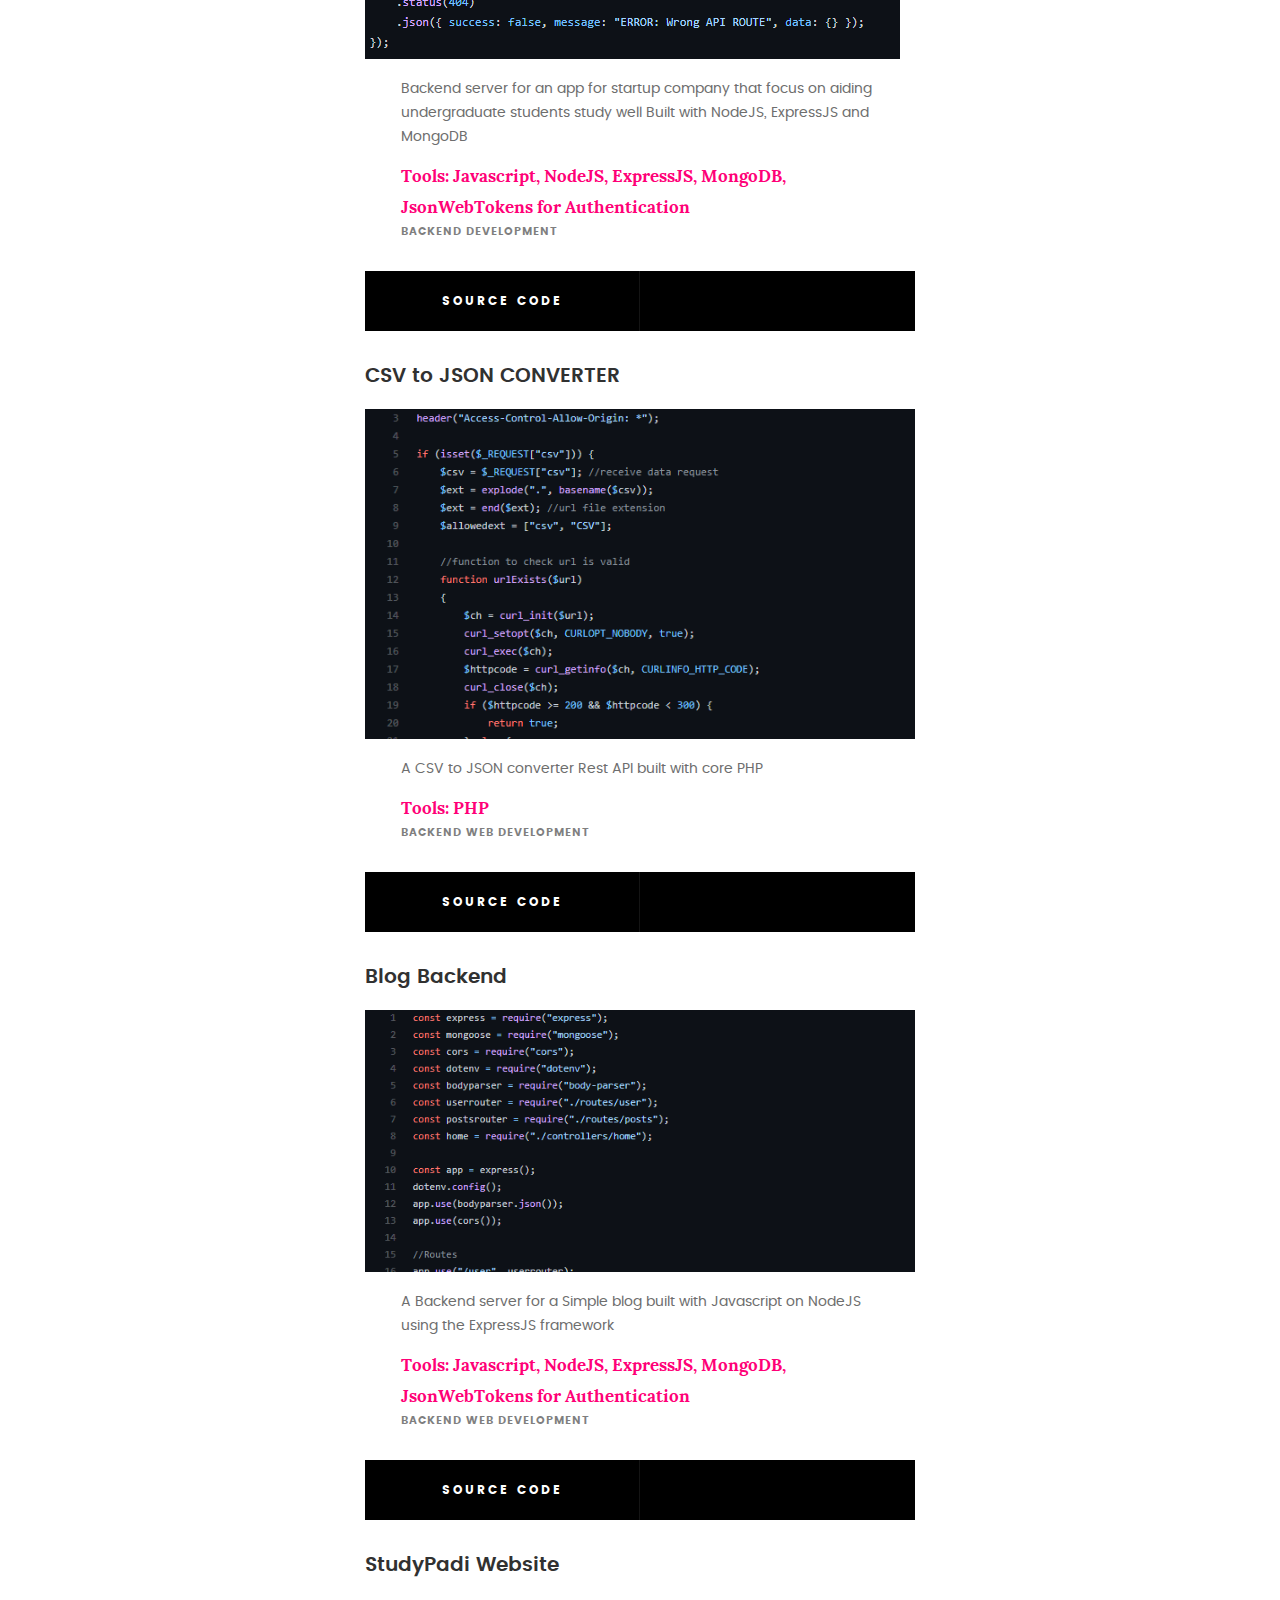
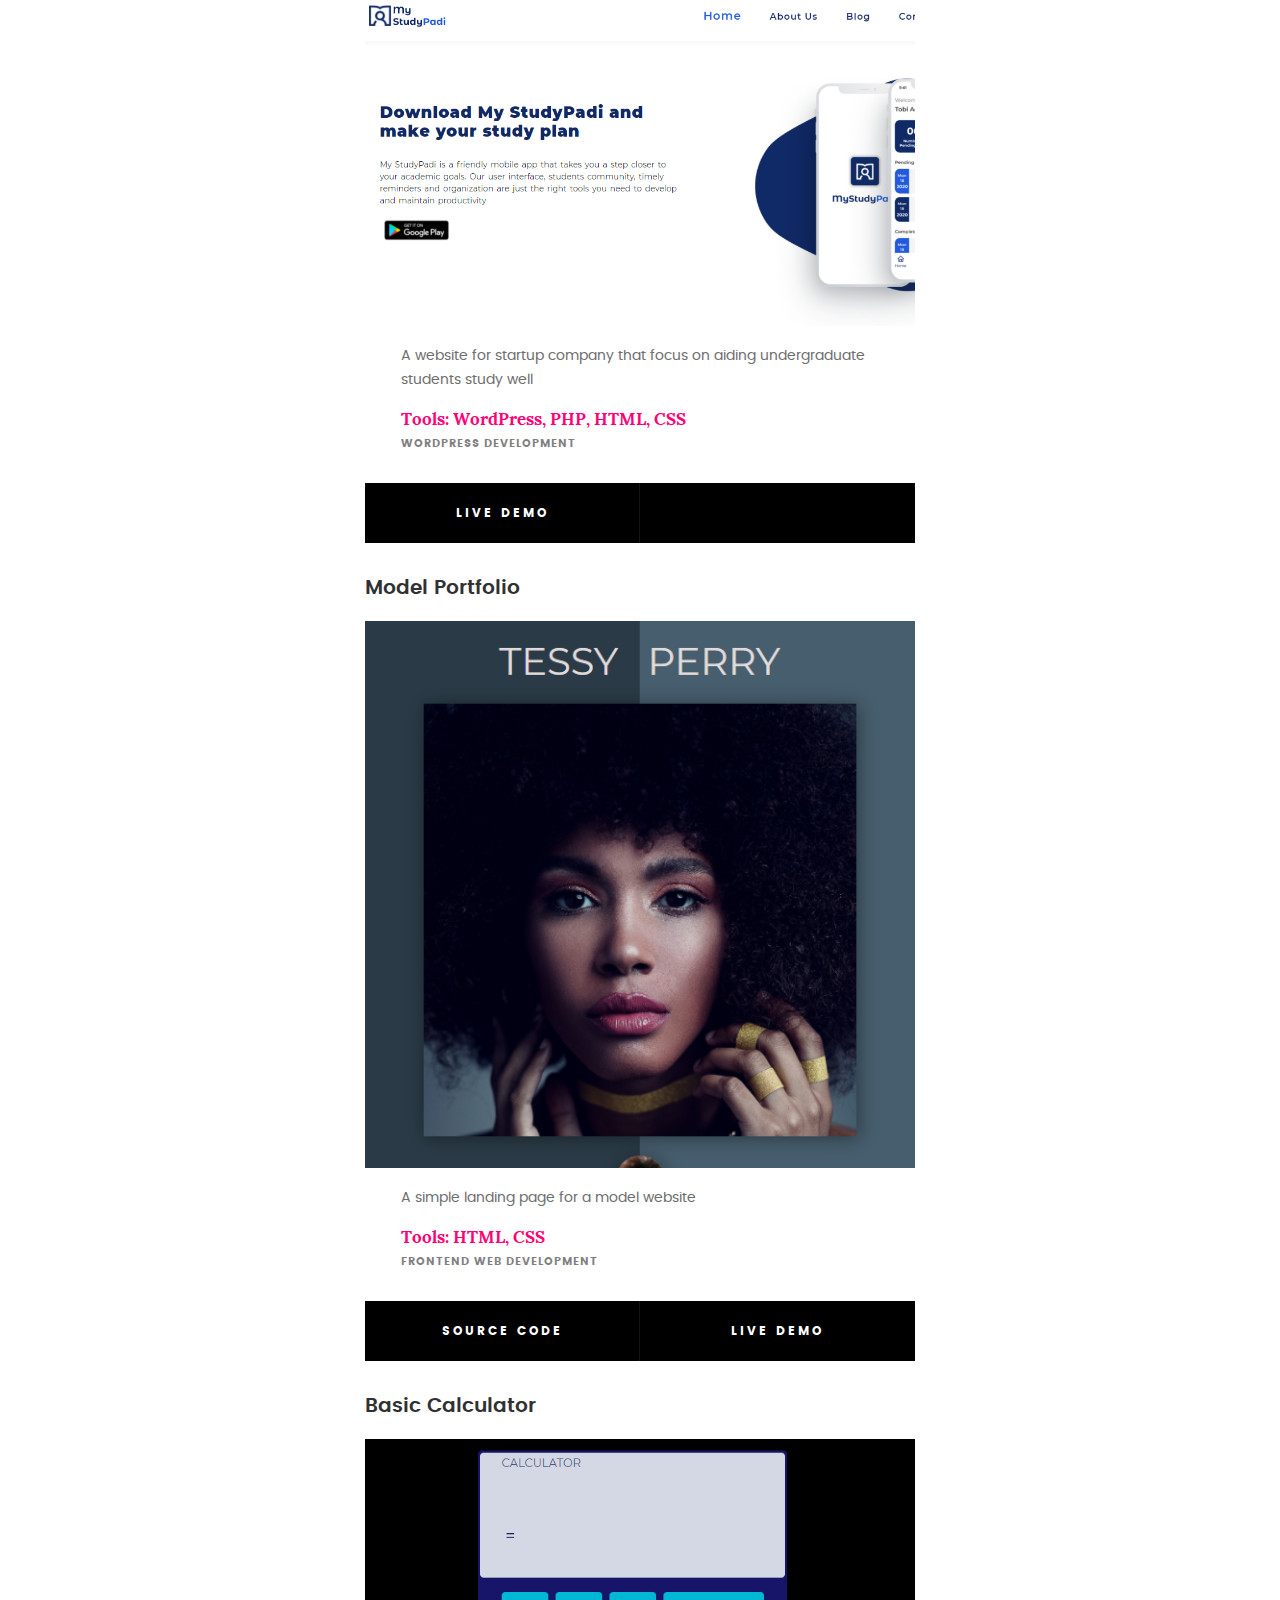
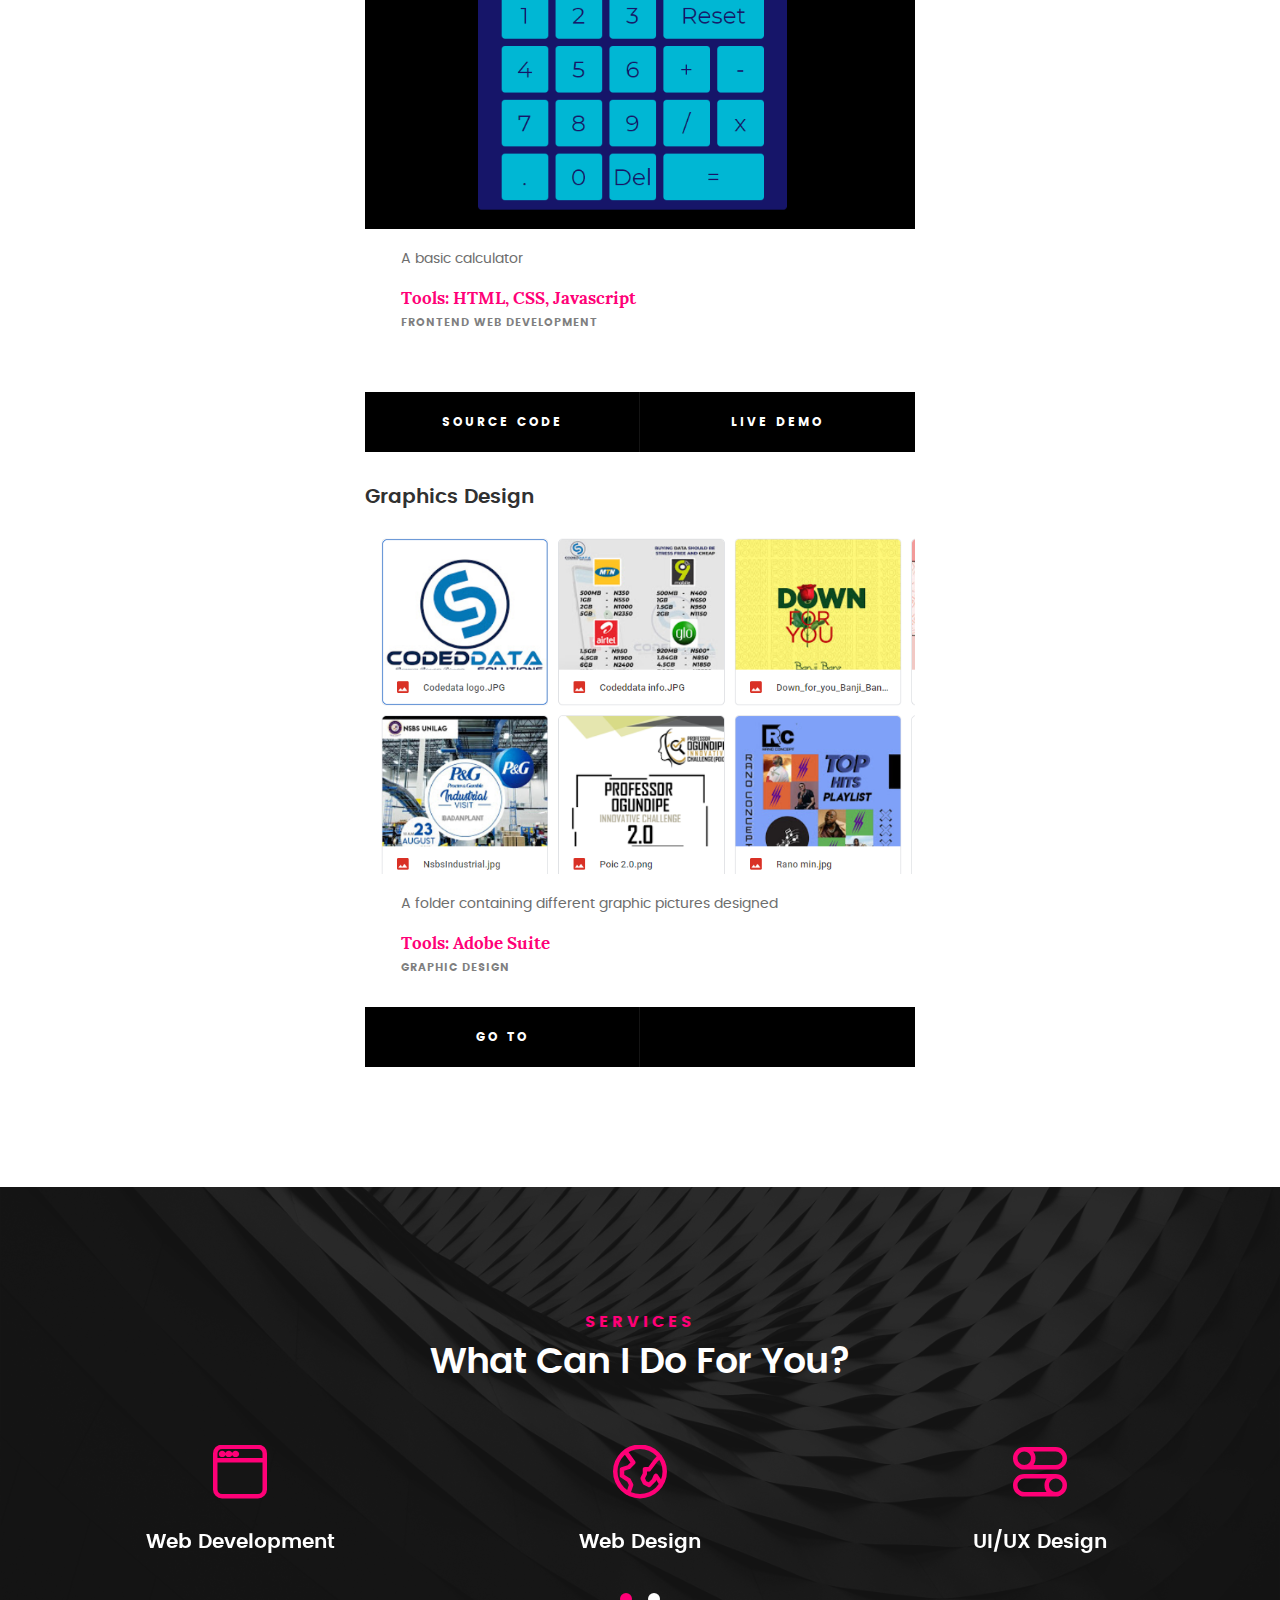
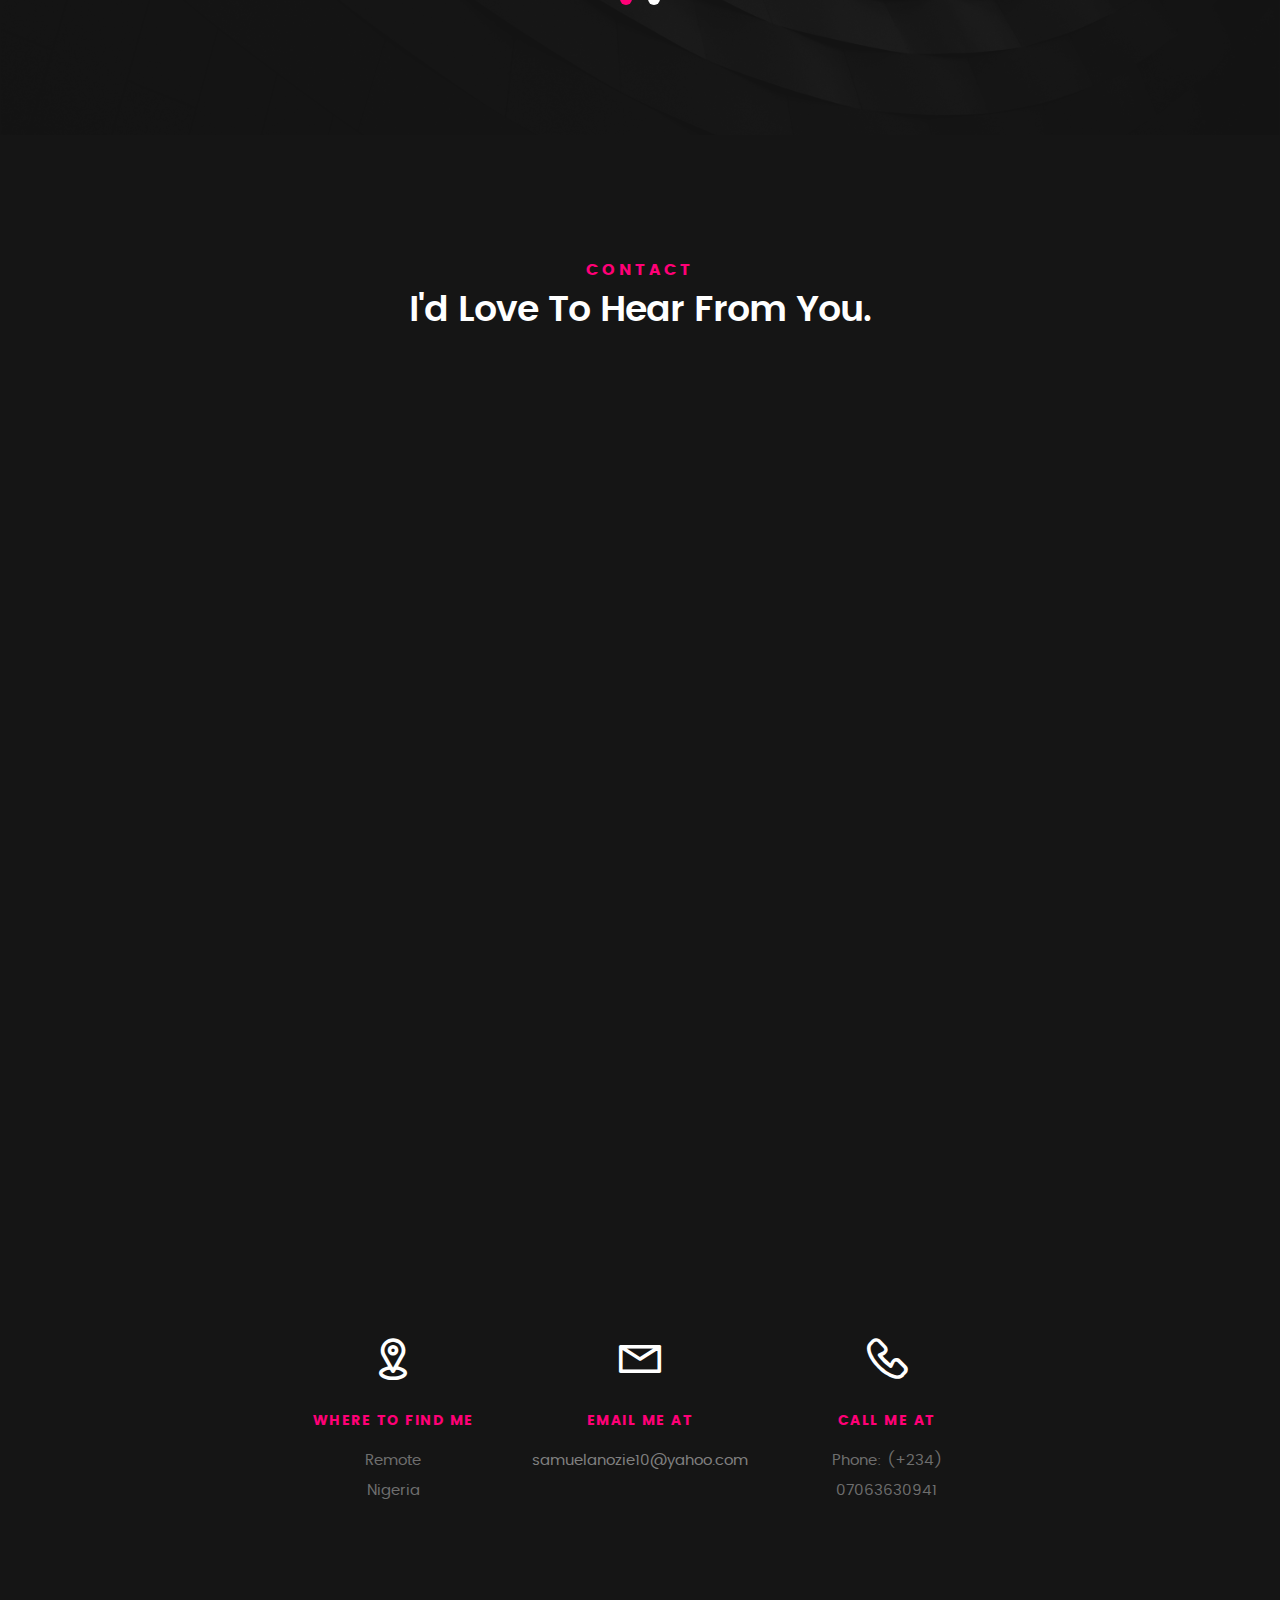
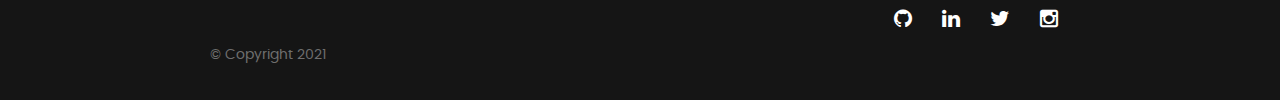
==== commit 7f8651a3: "Fix cv link" ====
--- a/index.html
+++ b/index.html
@@ -155,7 +155,7 @@
             <strong>Email:</strong>
             <span>samuelanozie10@yahoo.com</span>
           </li>
-          <li id="#resume">
+          <li id="resume">
             <strong>Resume:</strong>
             <span><a target="_blank" href="https://drive.google.com/file/d/1Oc3zer5geoR1j-IDIsygys6uiYQ8FwEH/view?usp=sharing">CV - Anozie Samuel.pdf</a></span>
           </li>
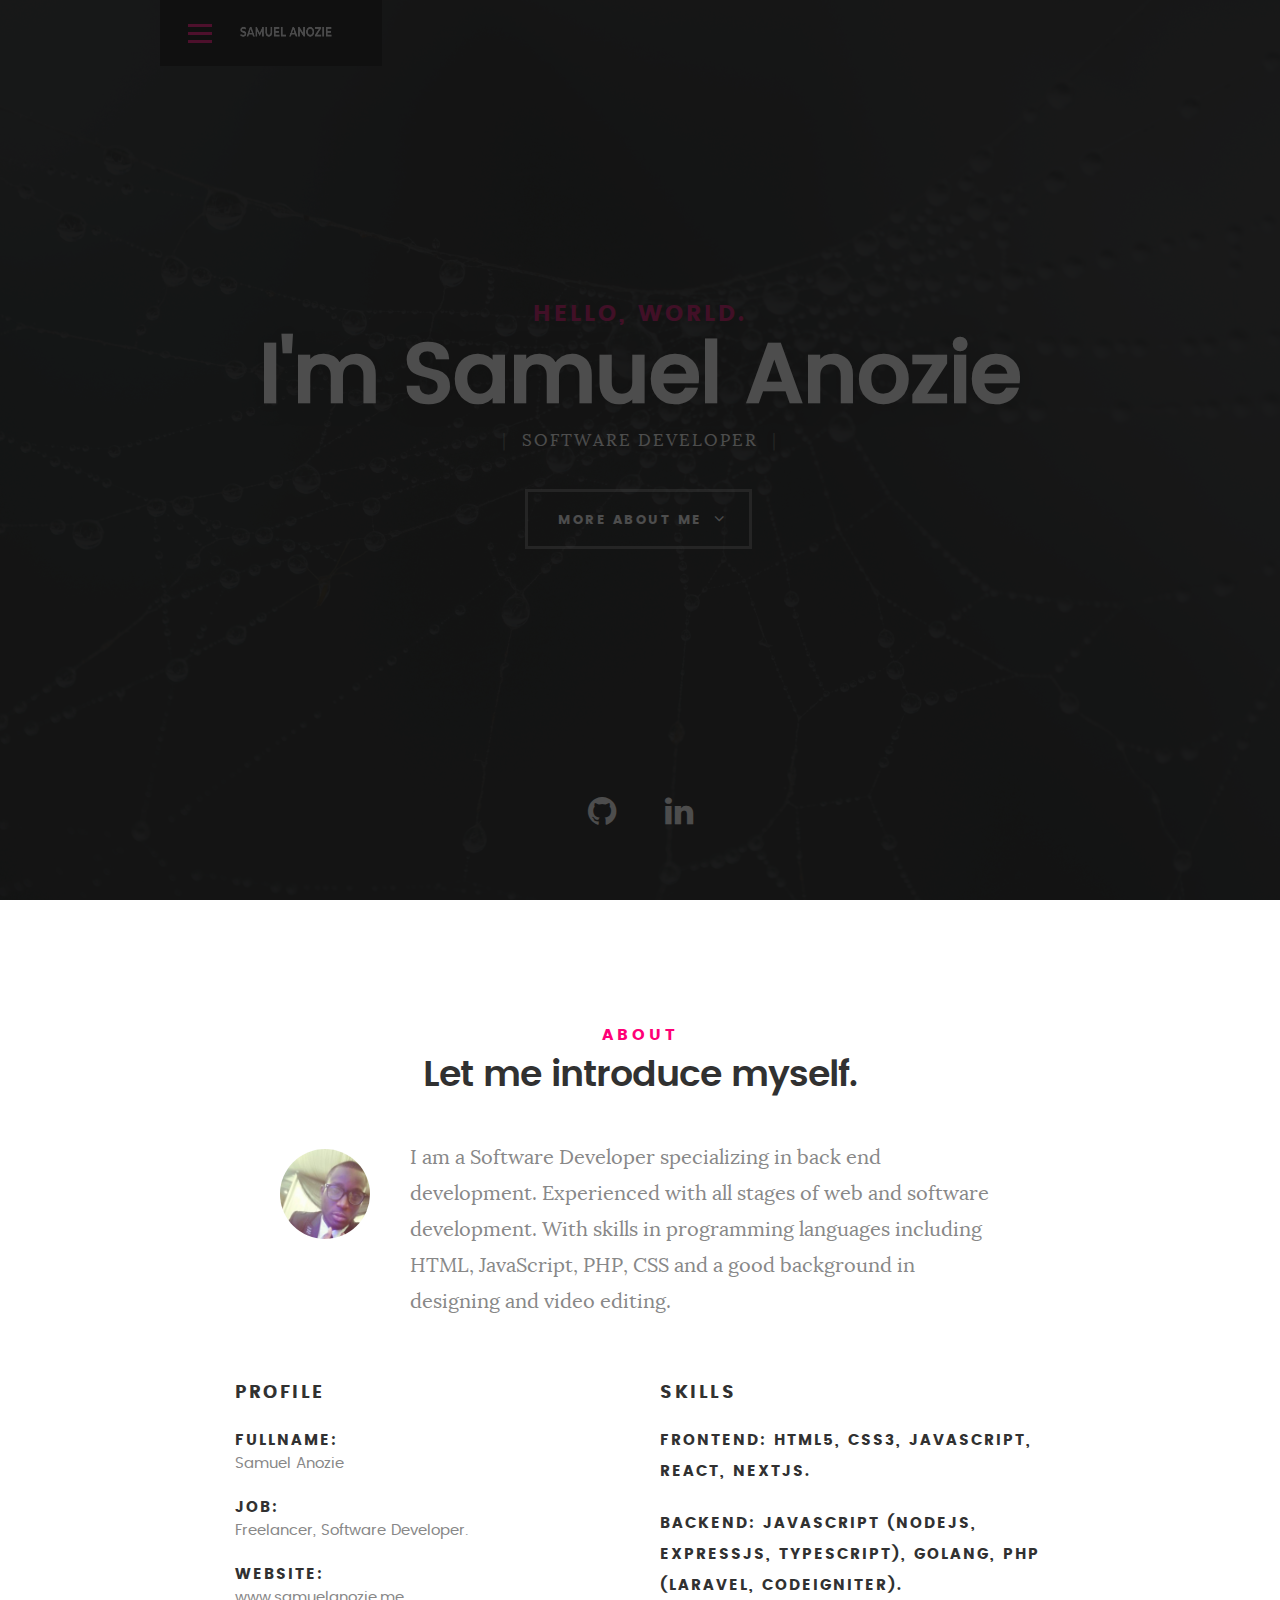
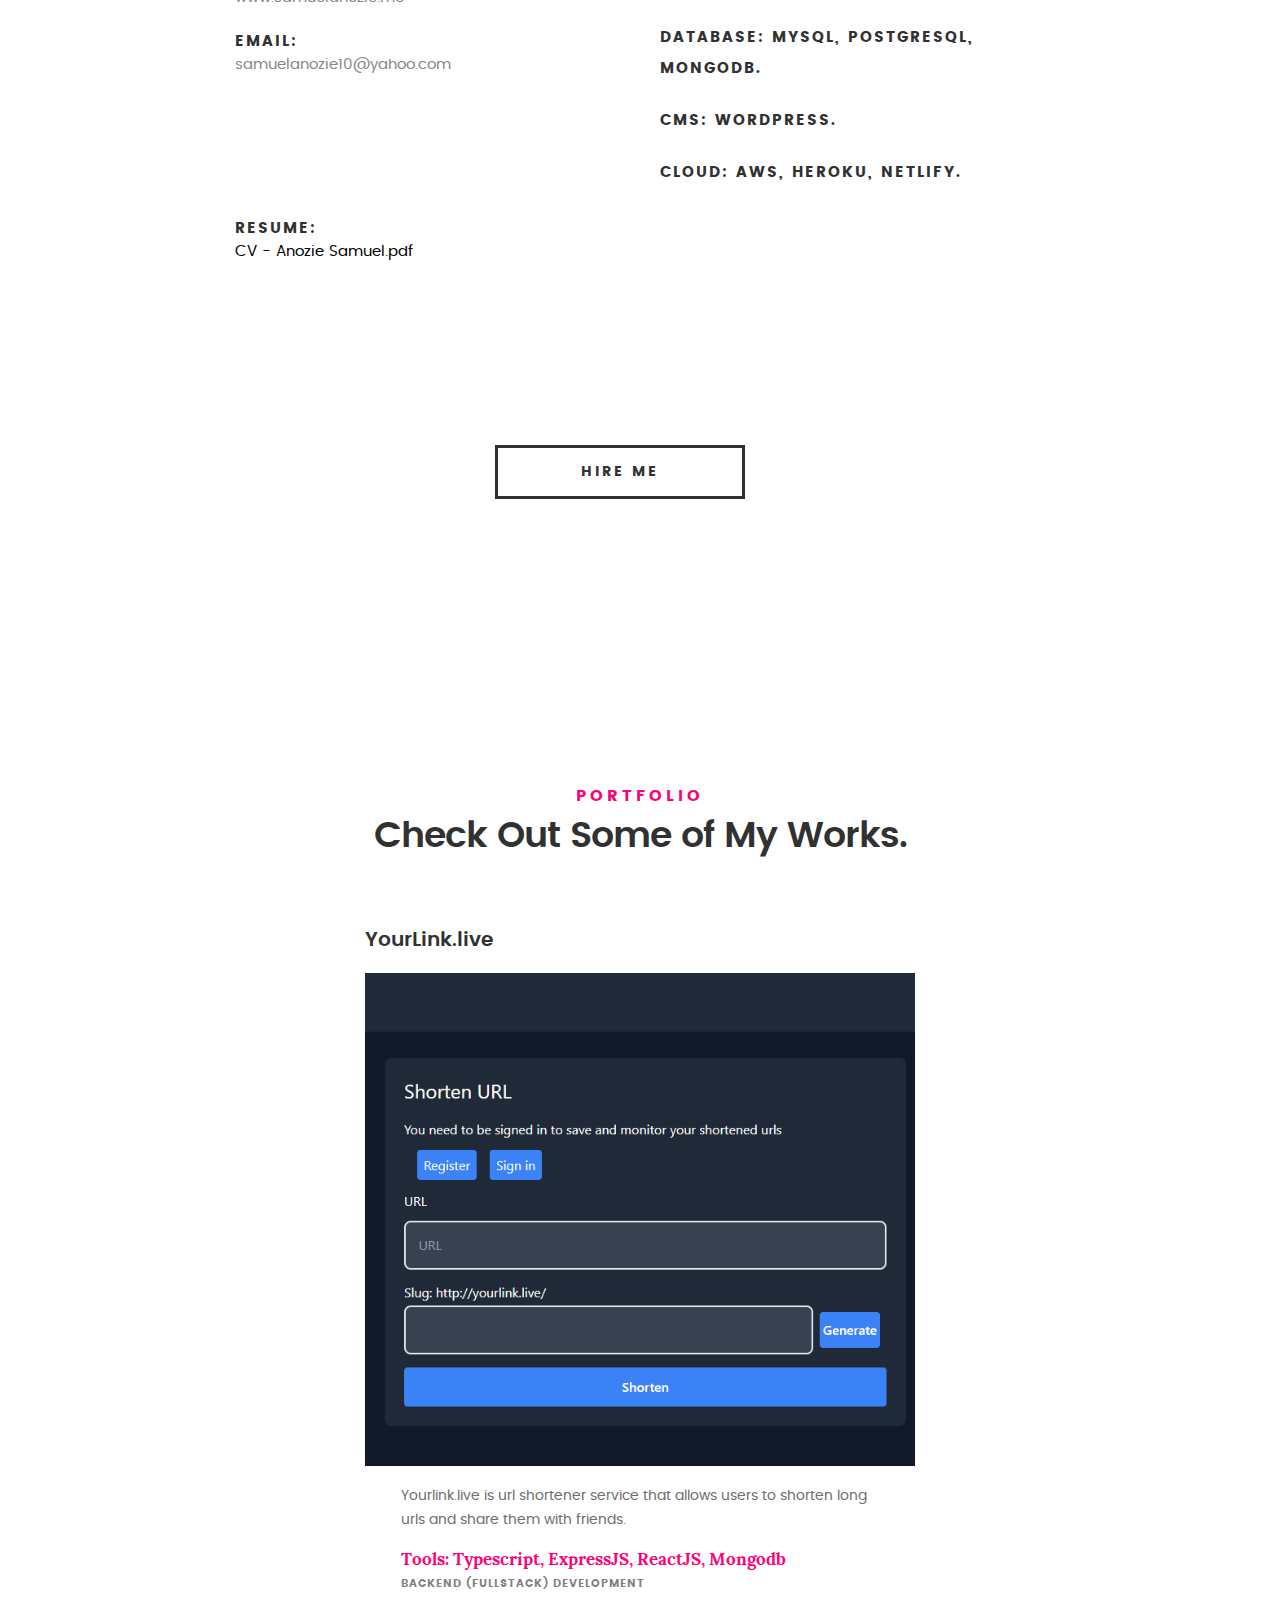
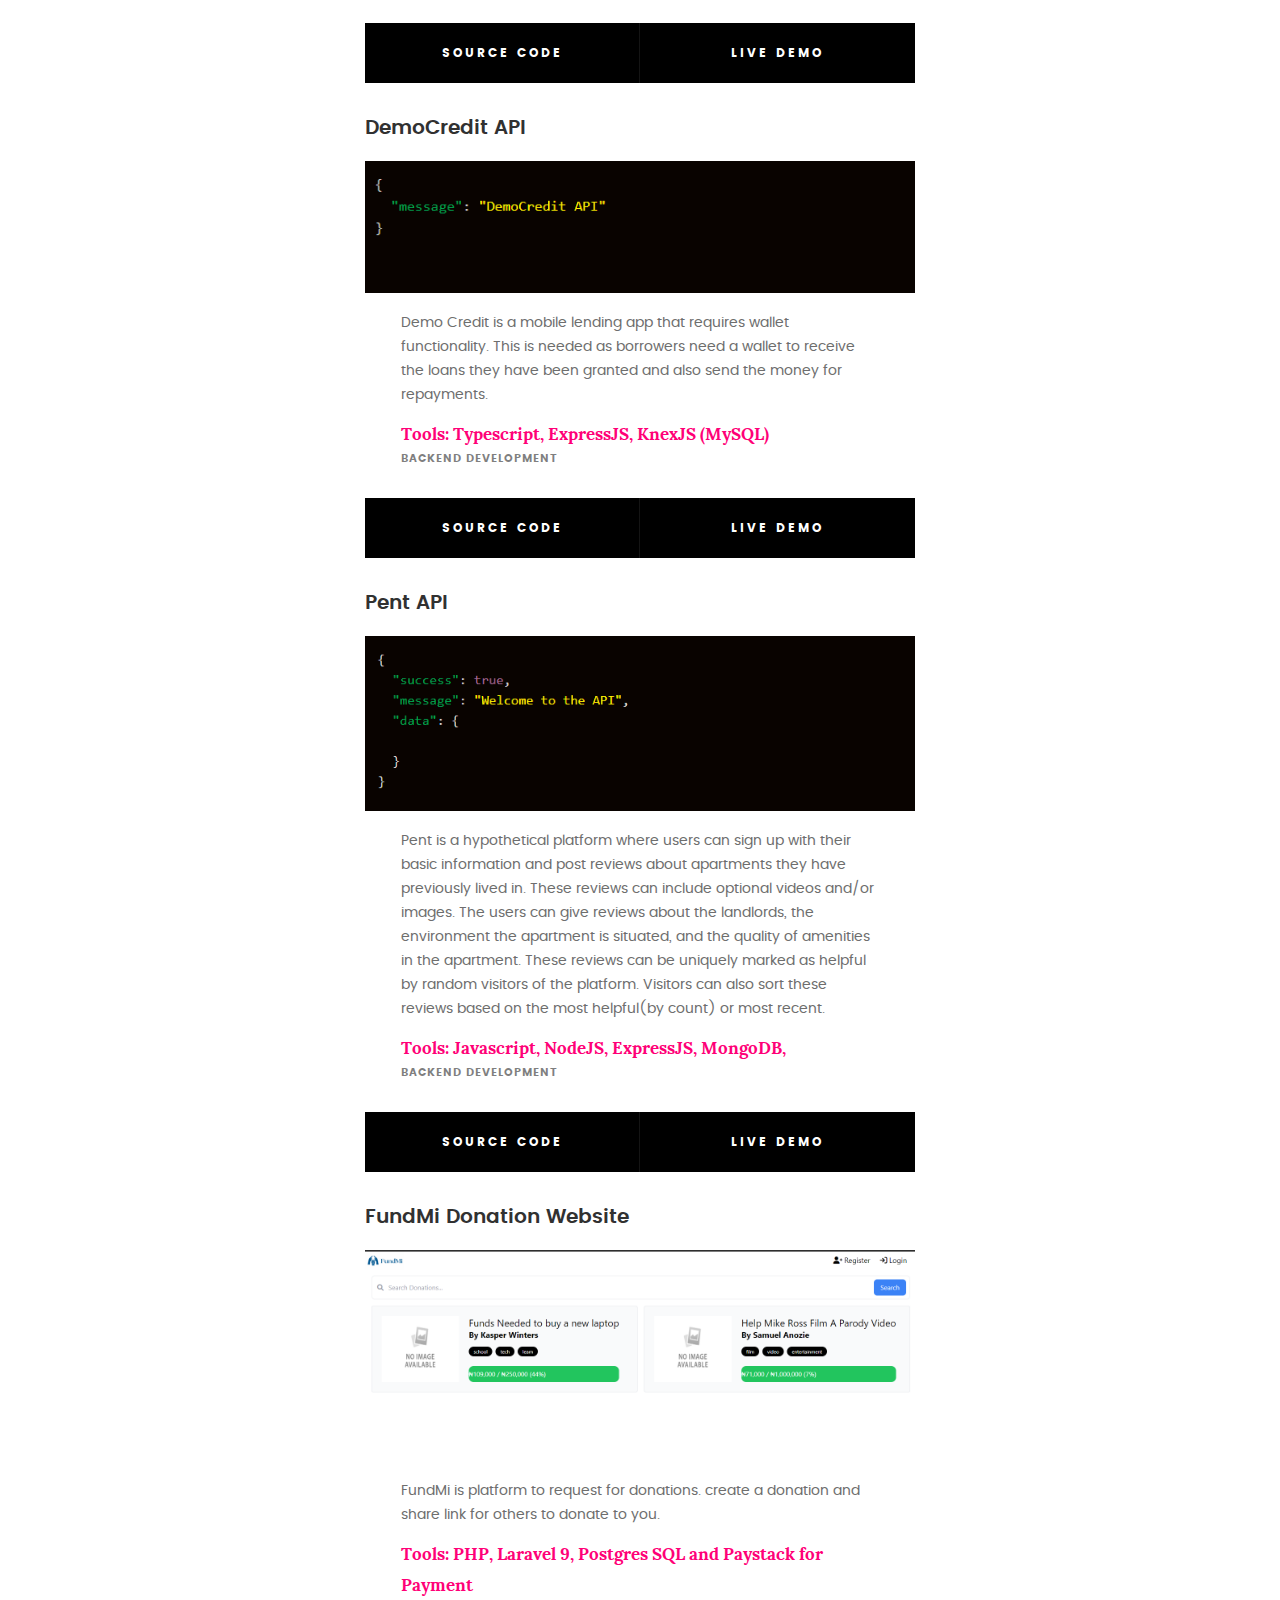
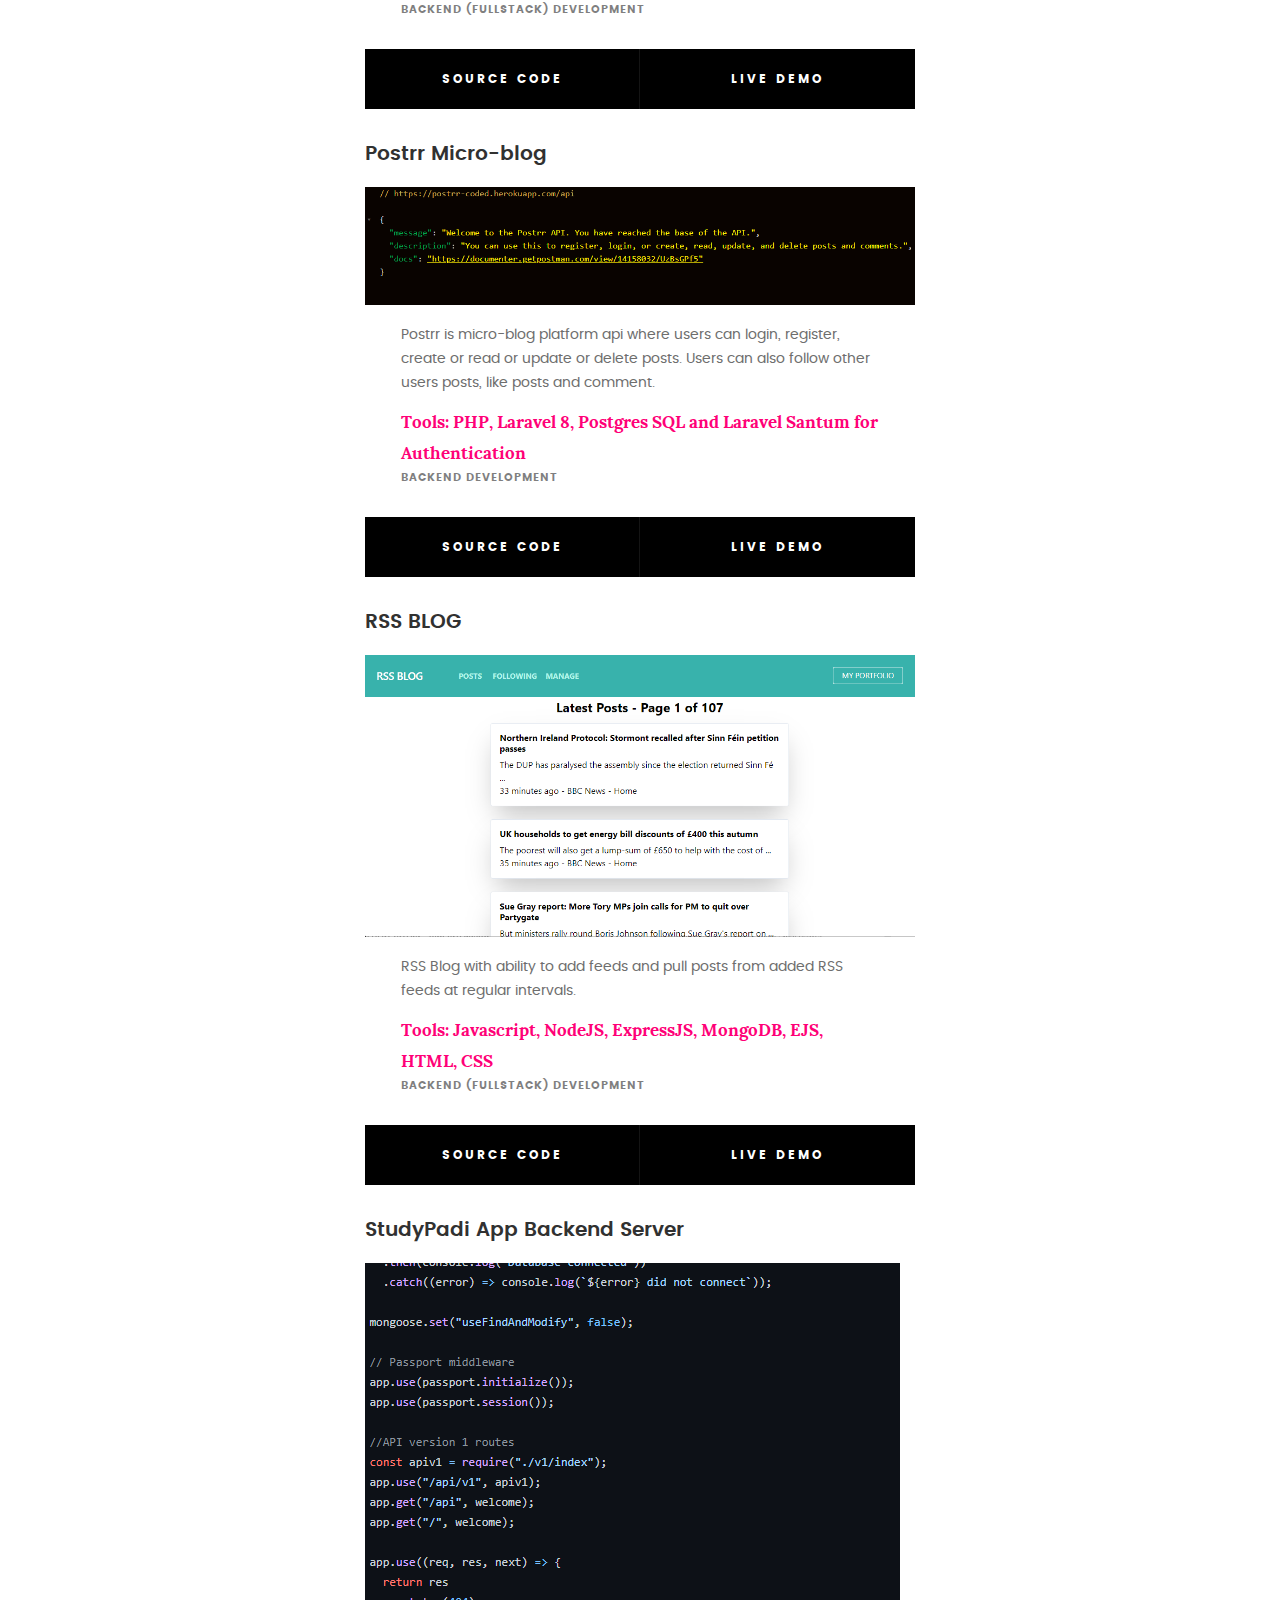
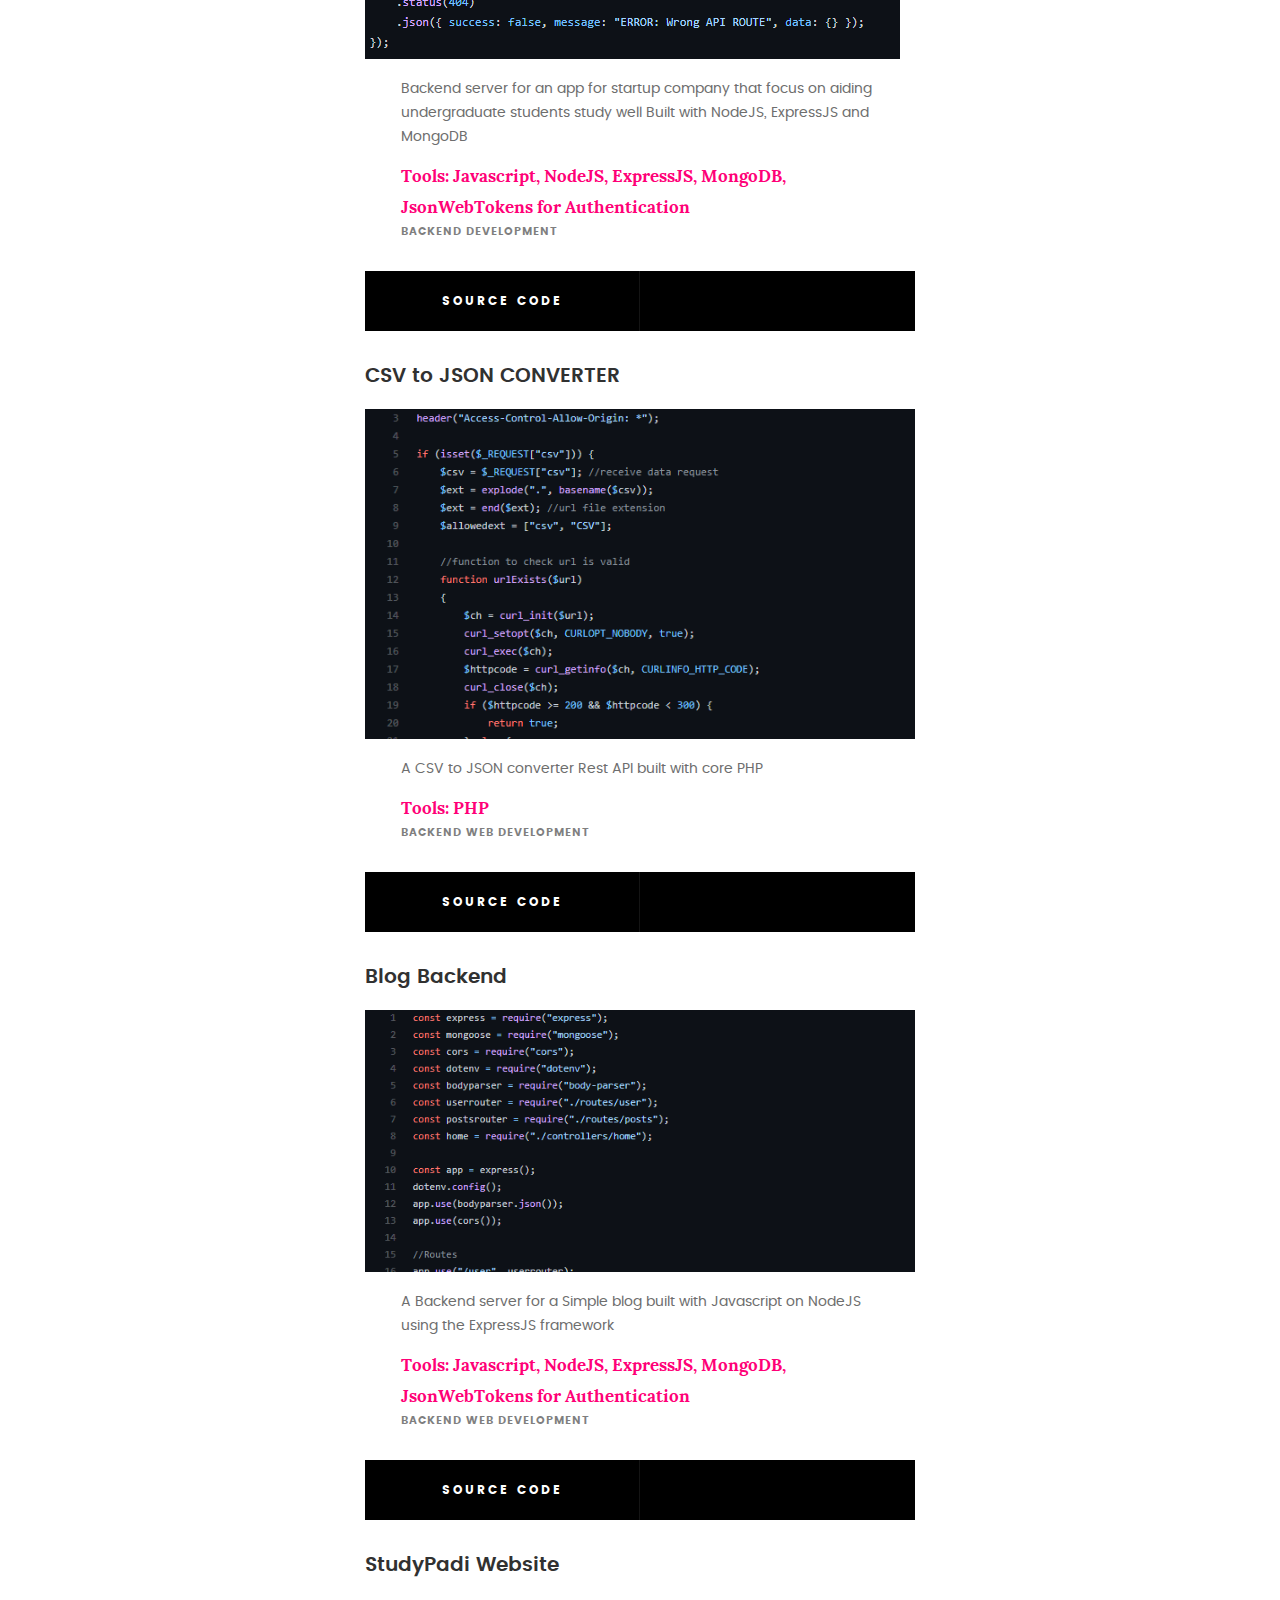
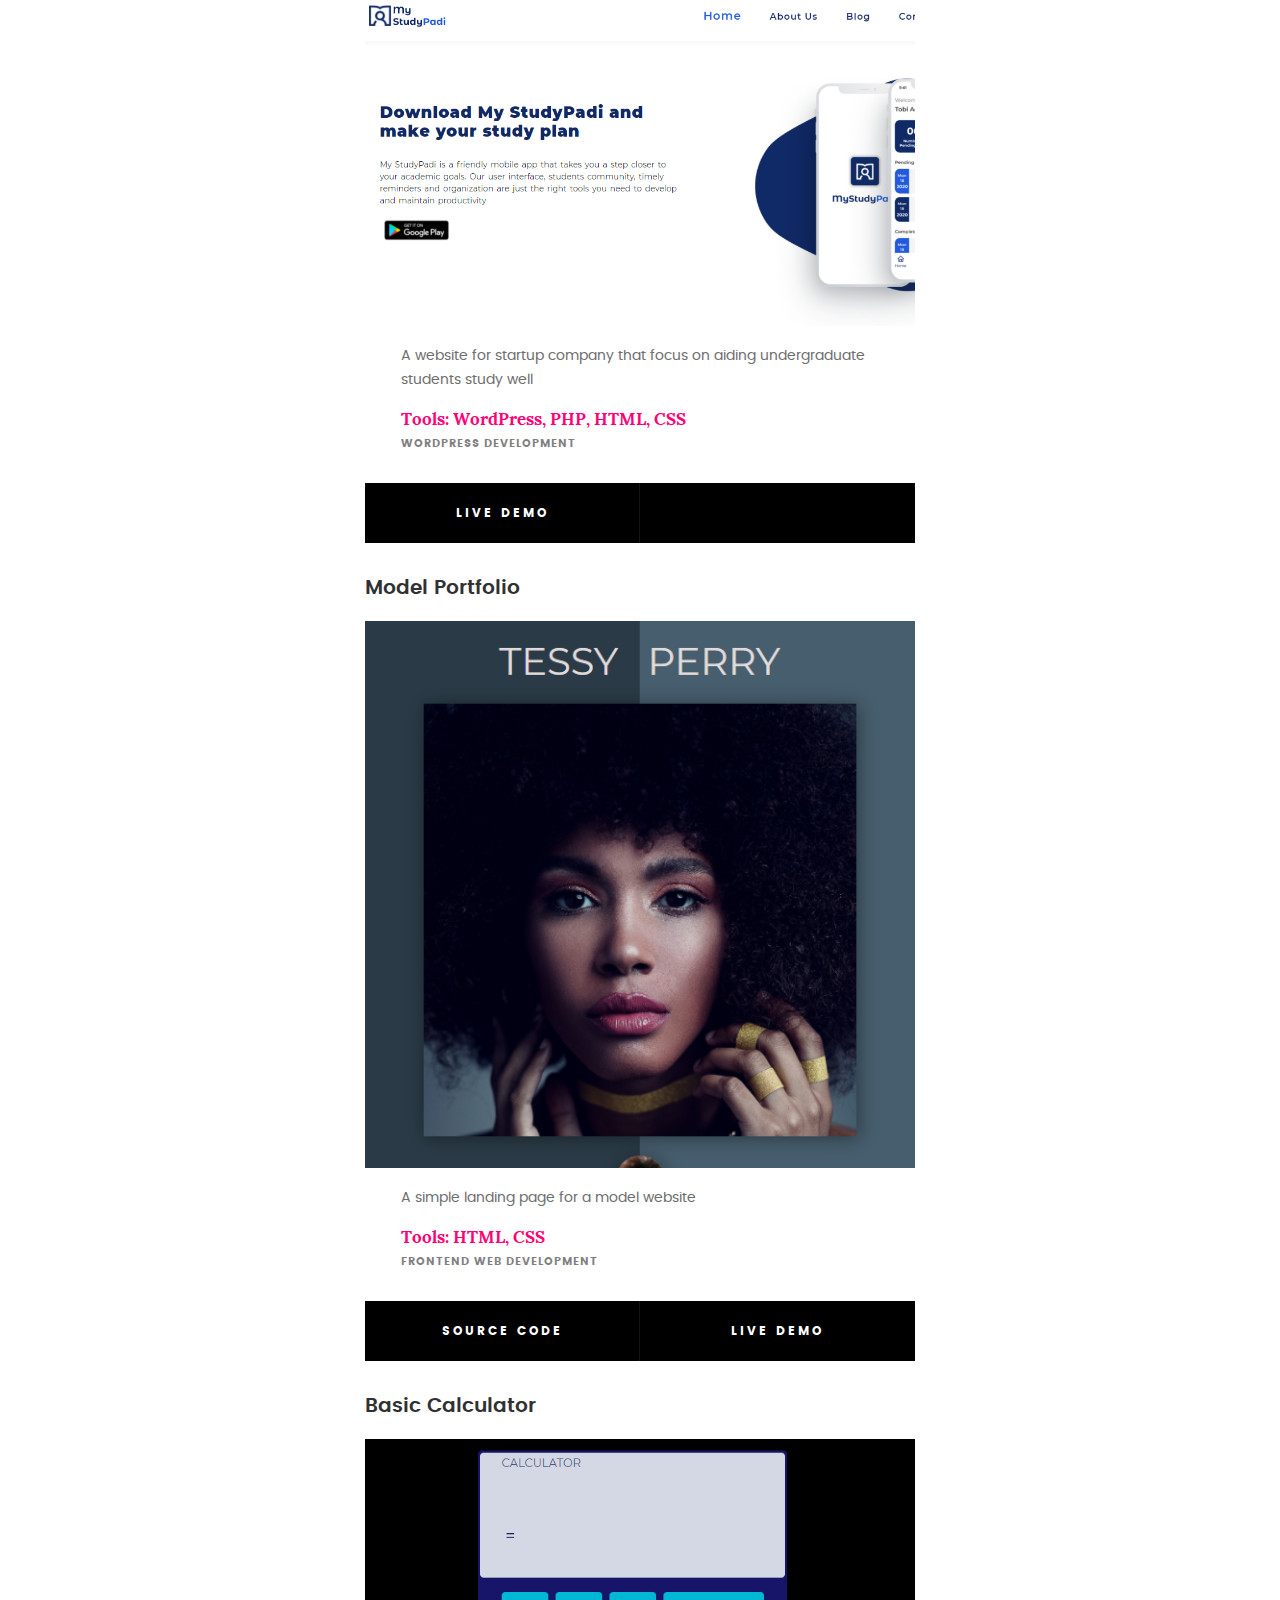
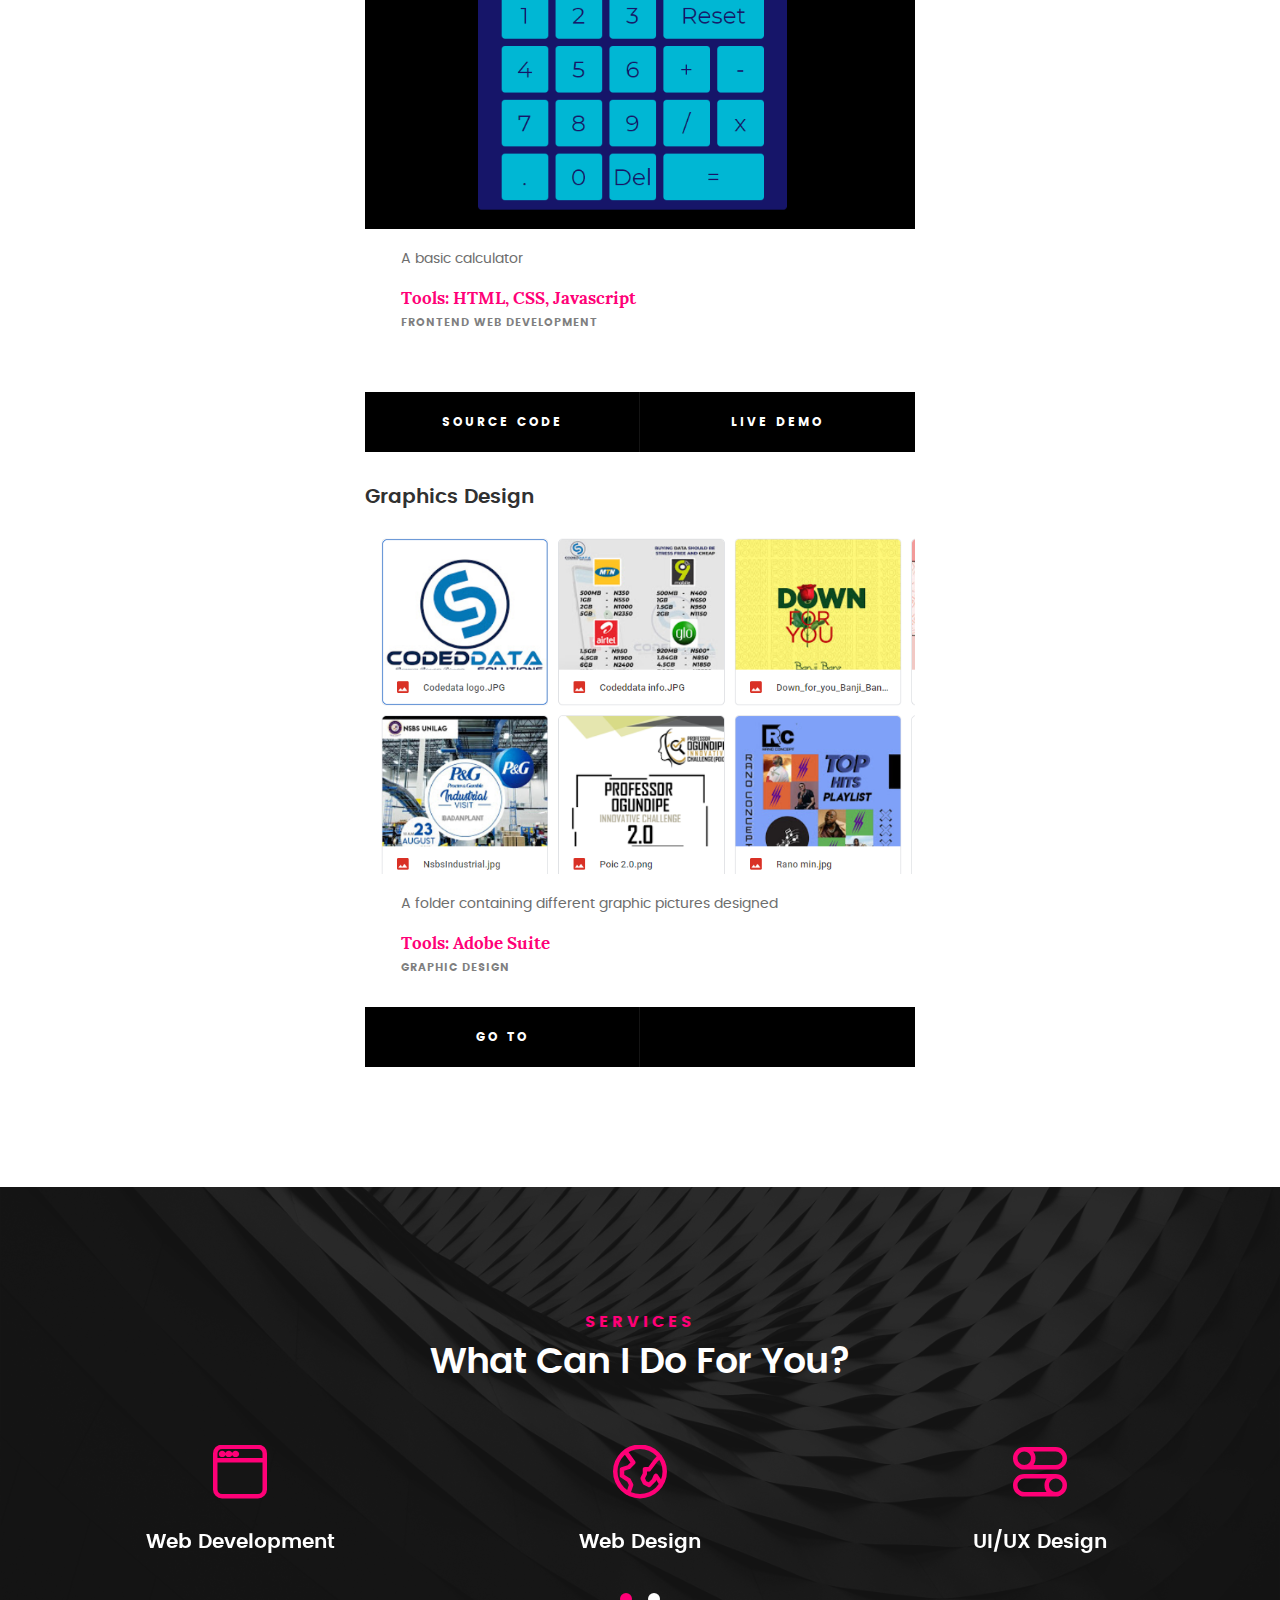
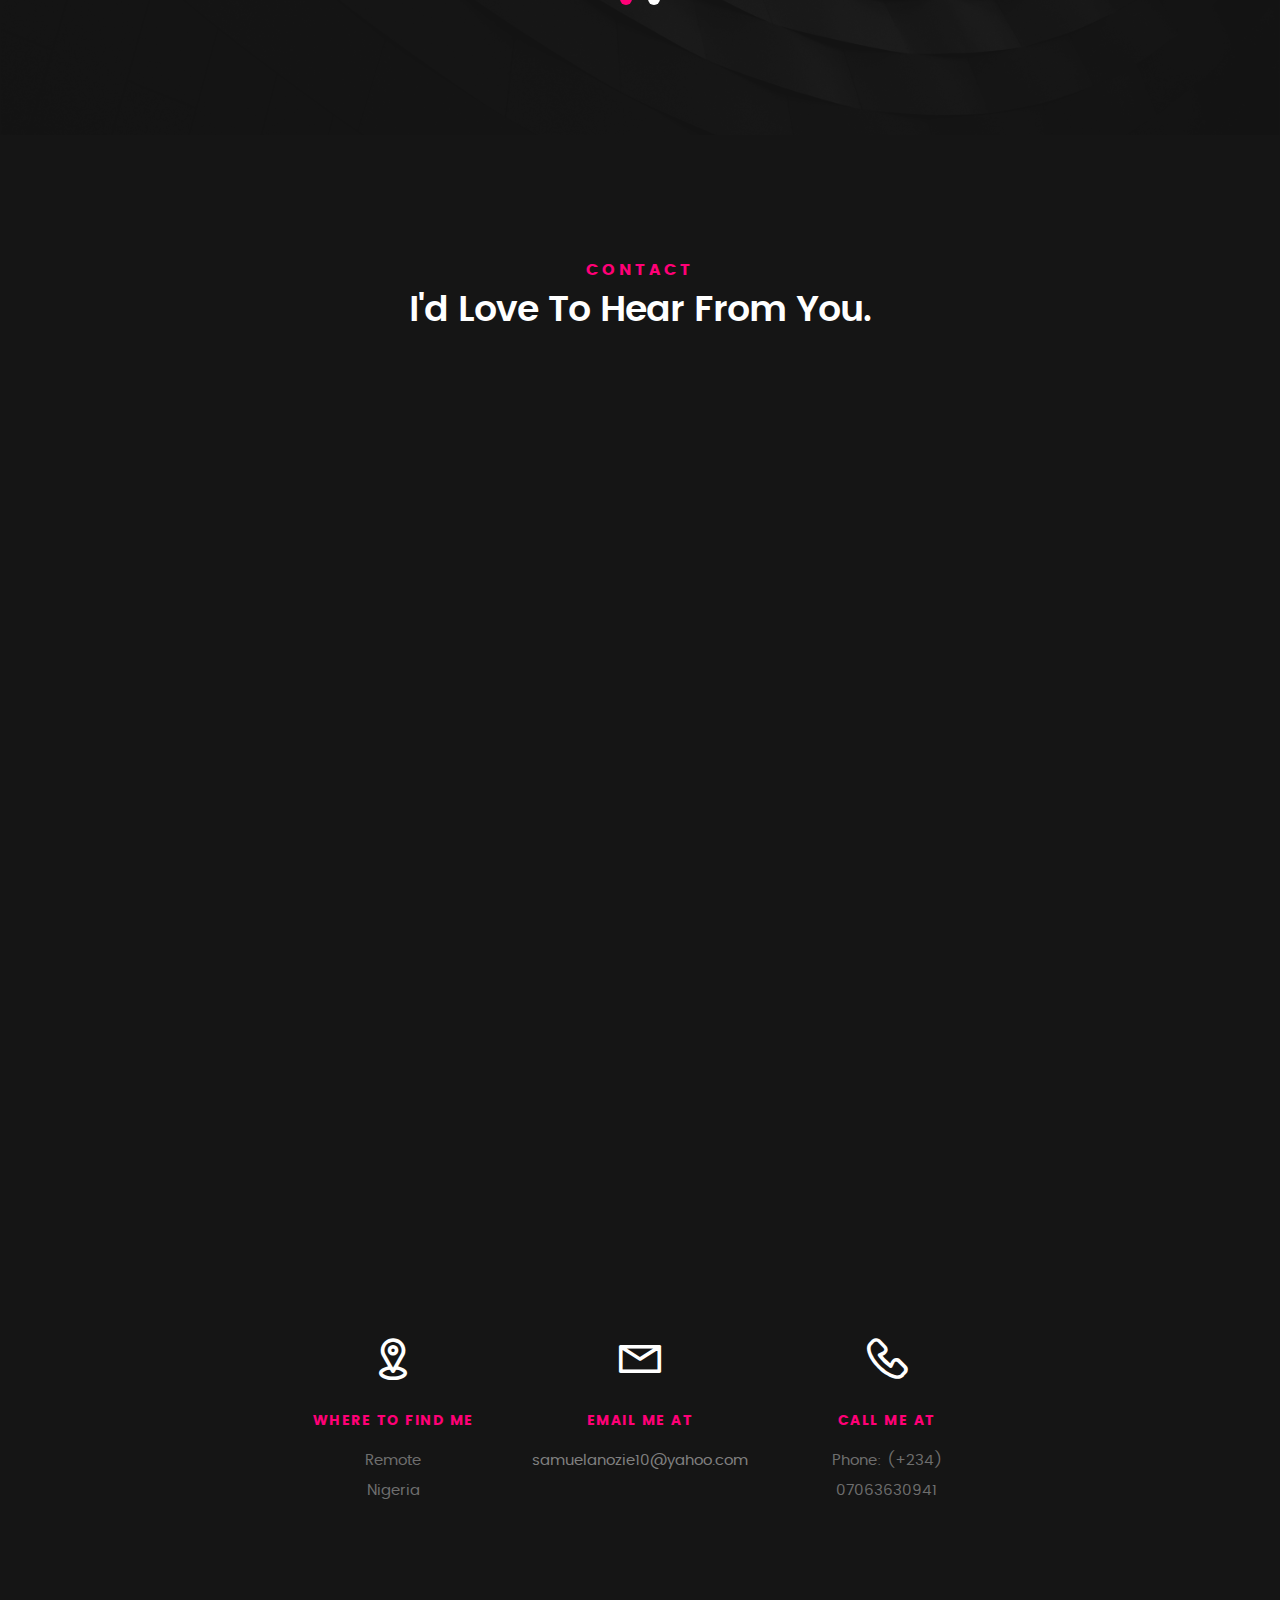
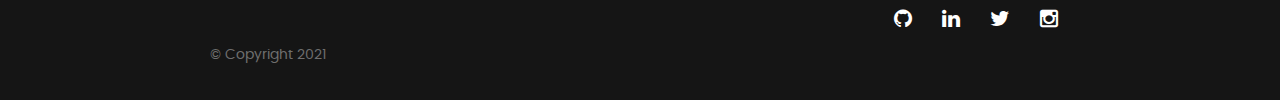
==== commit 0a5341db: "Update index.html" ====
--- a/index.html
+++ b/index.html
@@ -171,7 +171,7 @@
             <strong>Frontend: HTML5, CSS3, JavaScript, React, NextJS.</strong>
           </li>
           <li>
-            <strong>Backend: JavaScript (NodeJS, ExpressJS, Typescript), PHP (Laravel, Codeigniter).</strong>
+            <strong>Backend: JavaScript (NodeJS, ExpressJS, Typescript), GoLang, PHP (Laravel, Codeigniter).</strong>
           </li>
           <li>
             <strong>Database: MySQL, PostgreSQL, MongoDB.</strong>
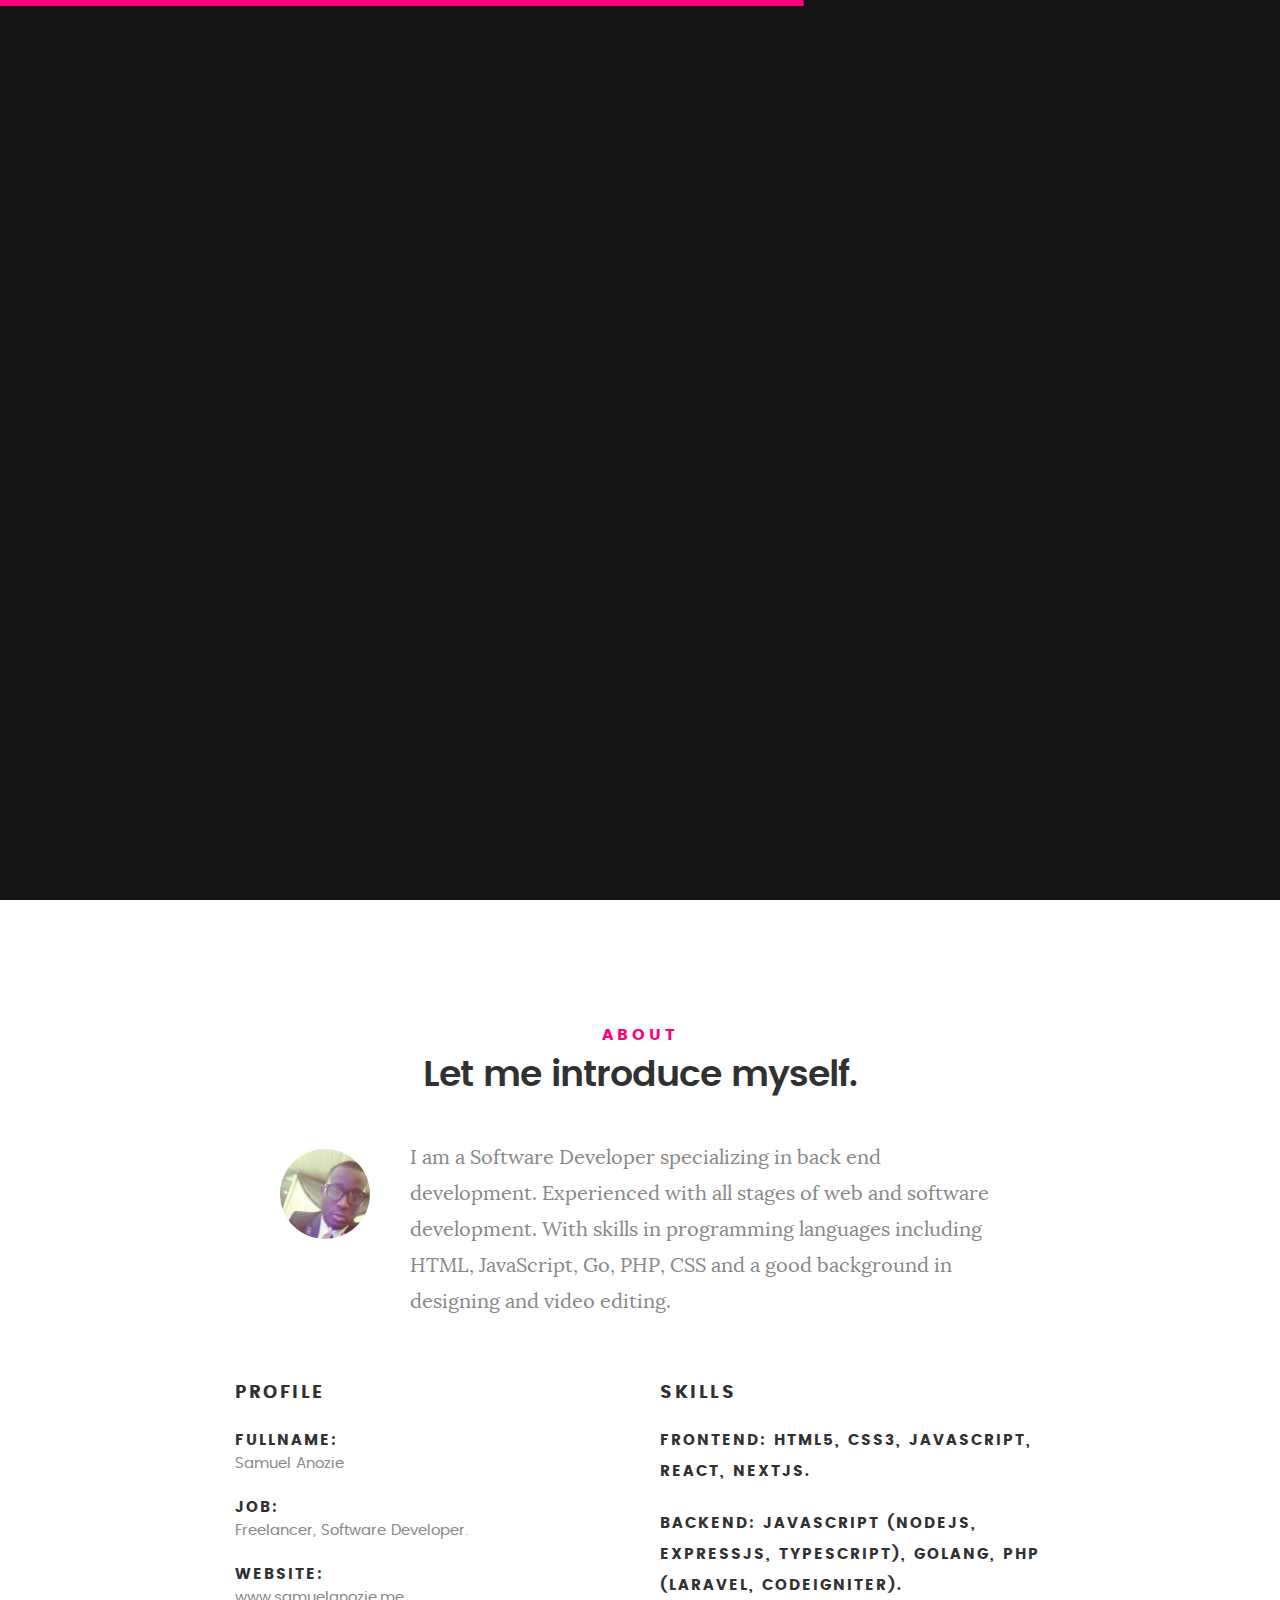
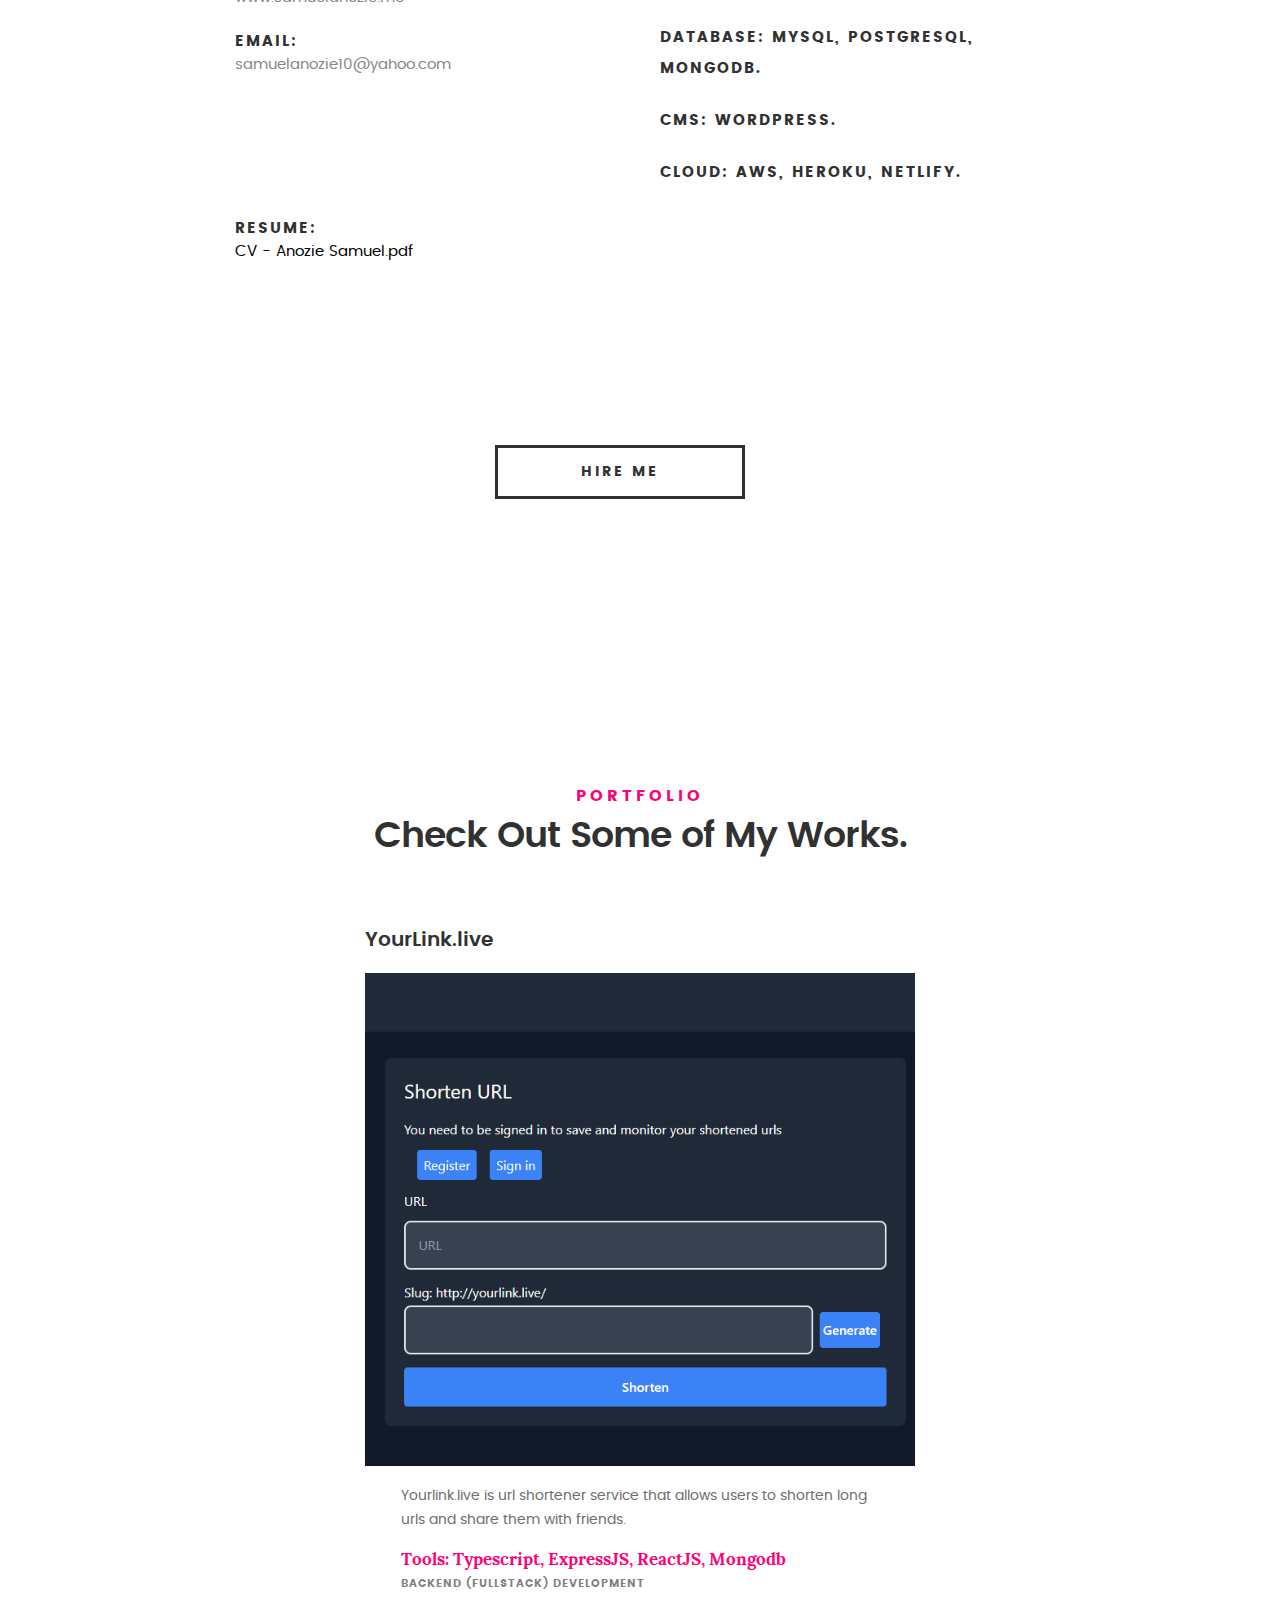
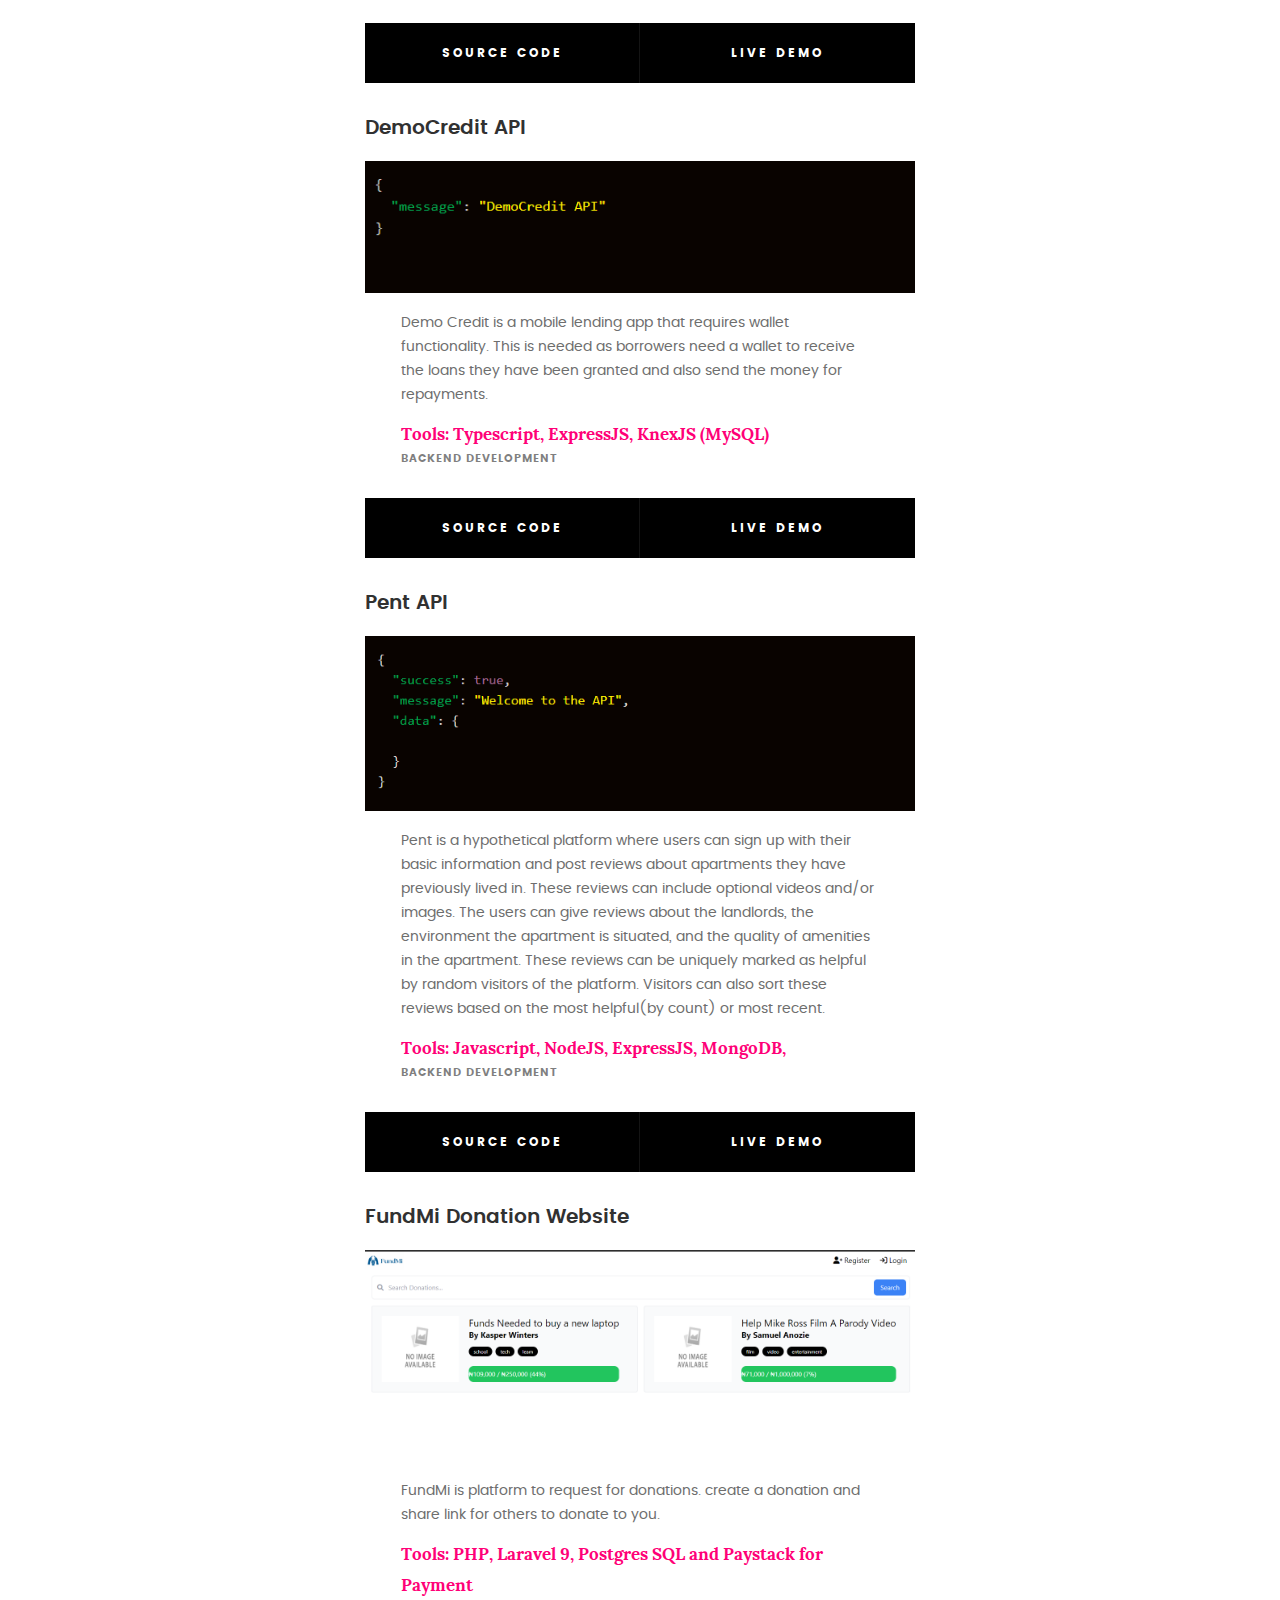
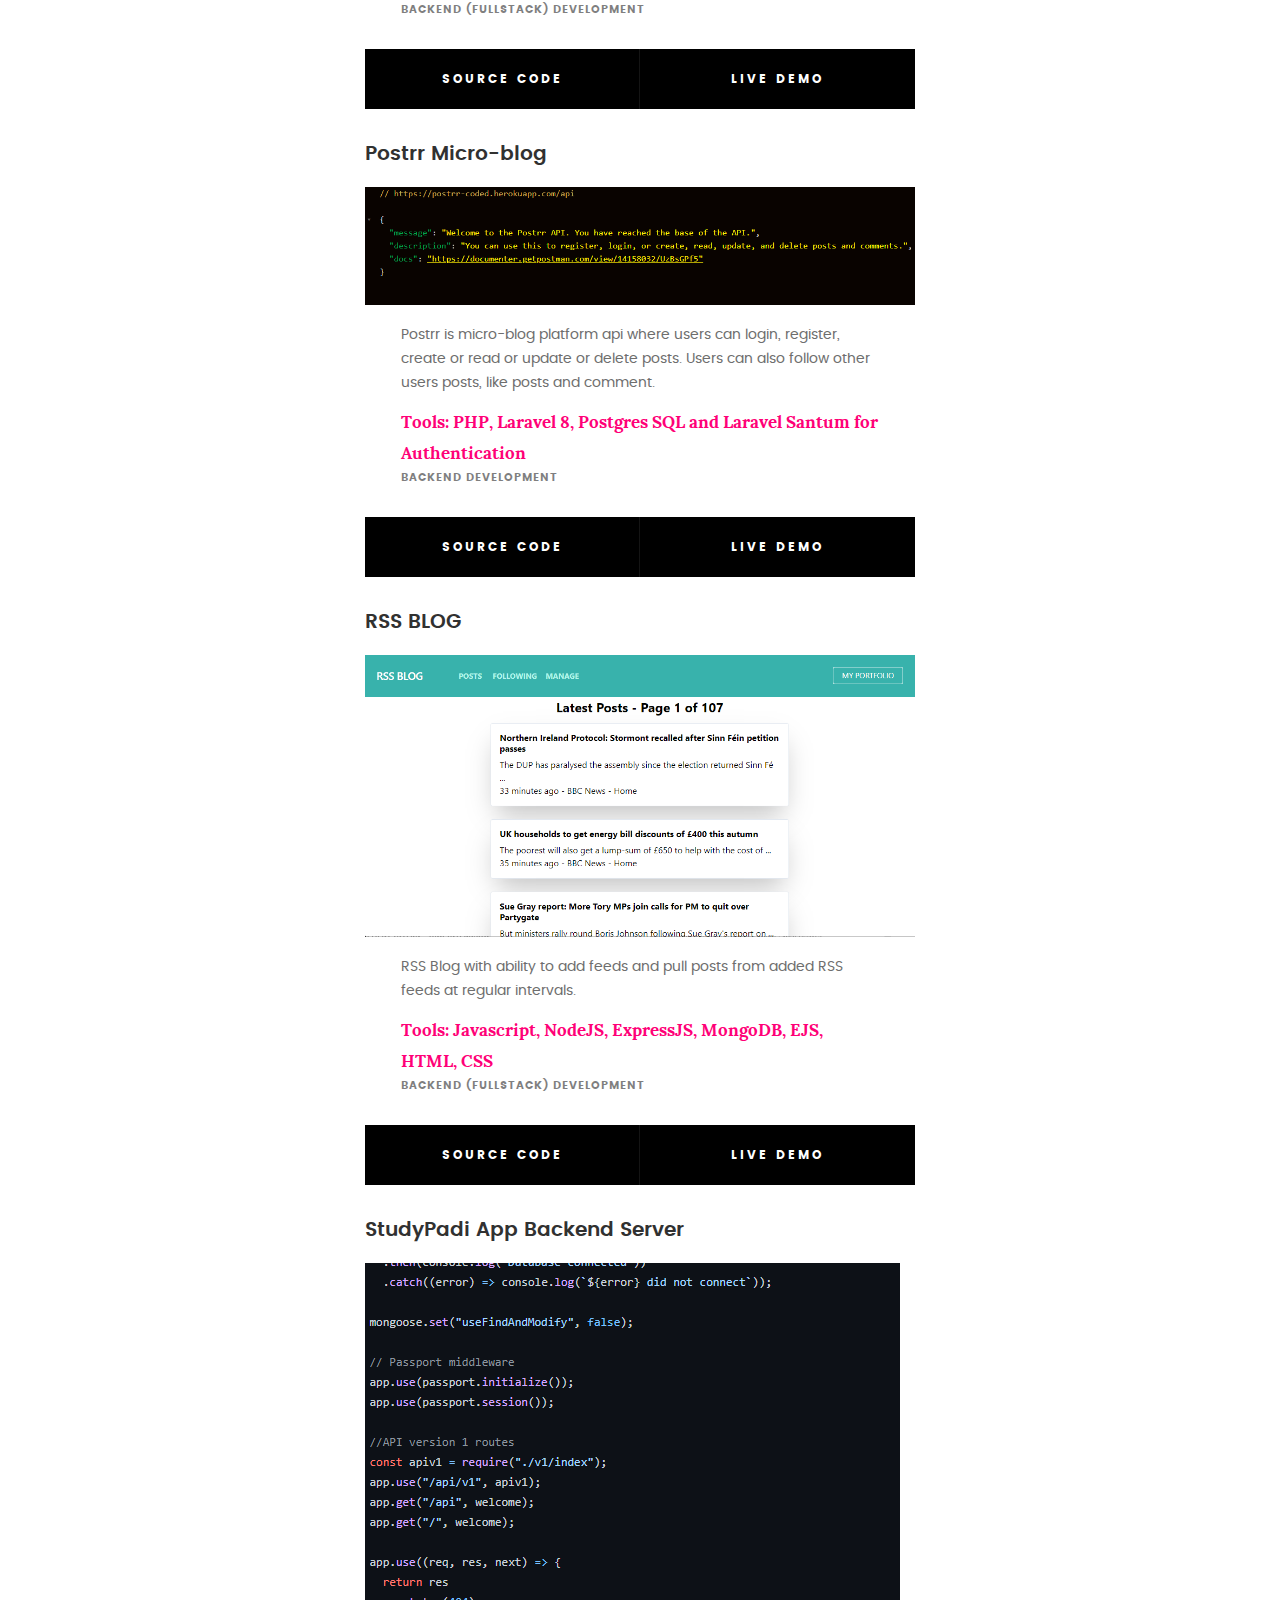
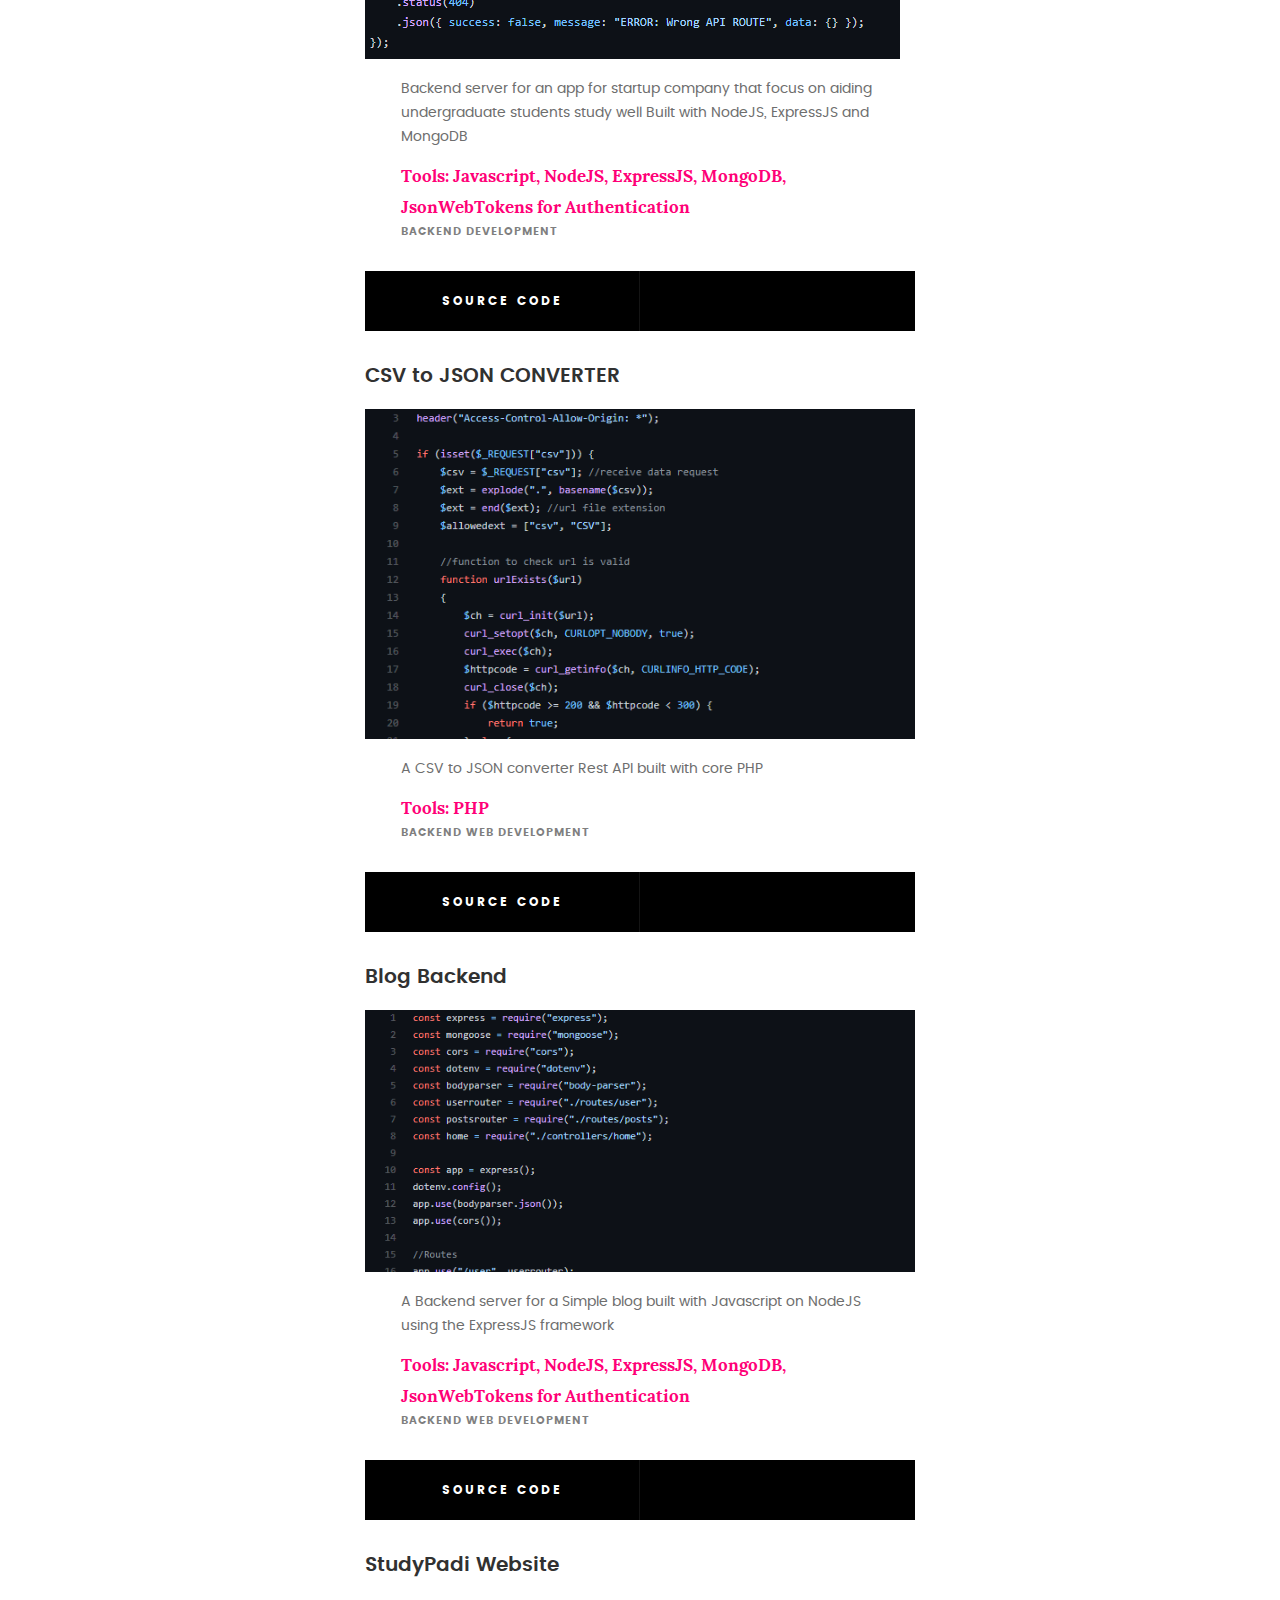
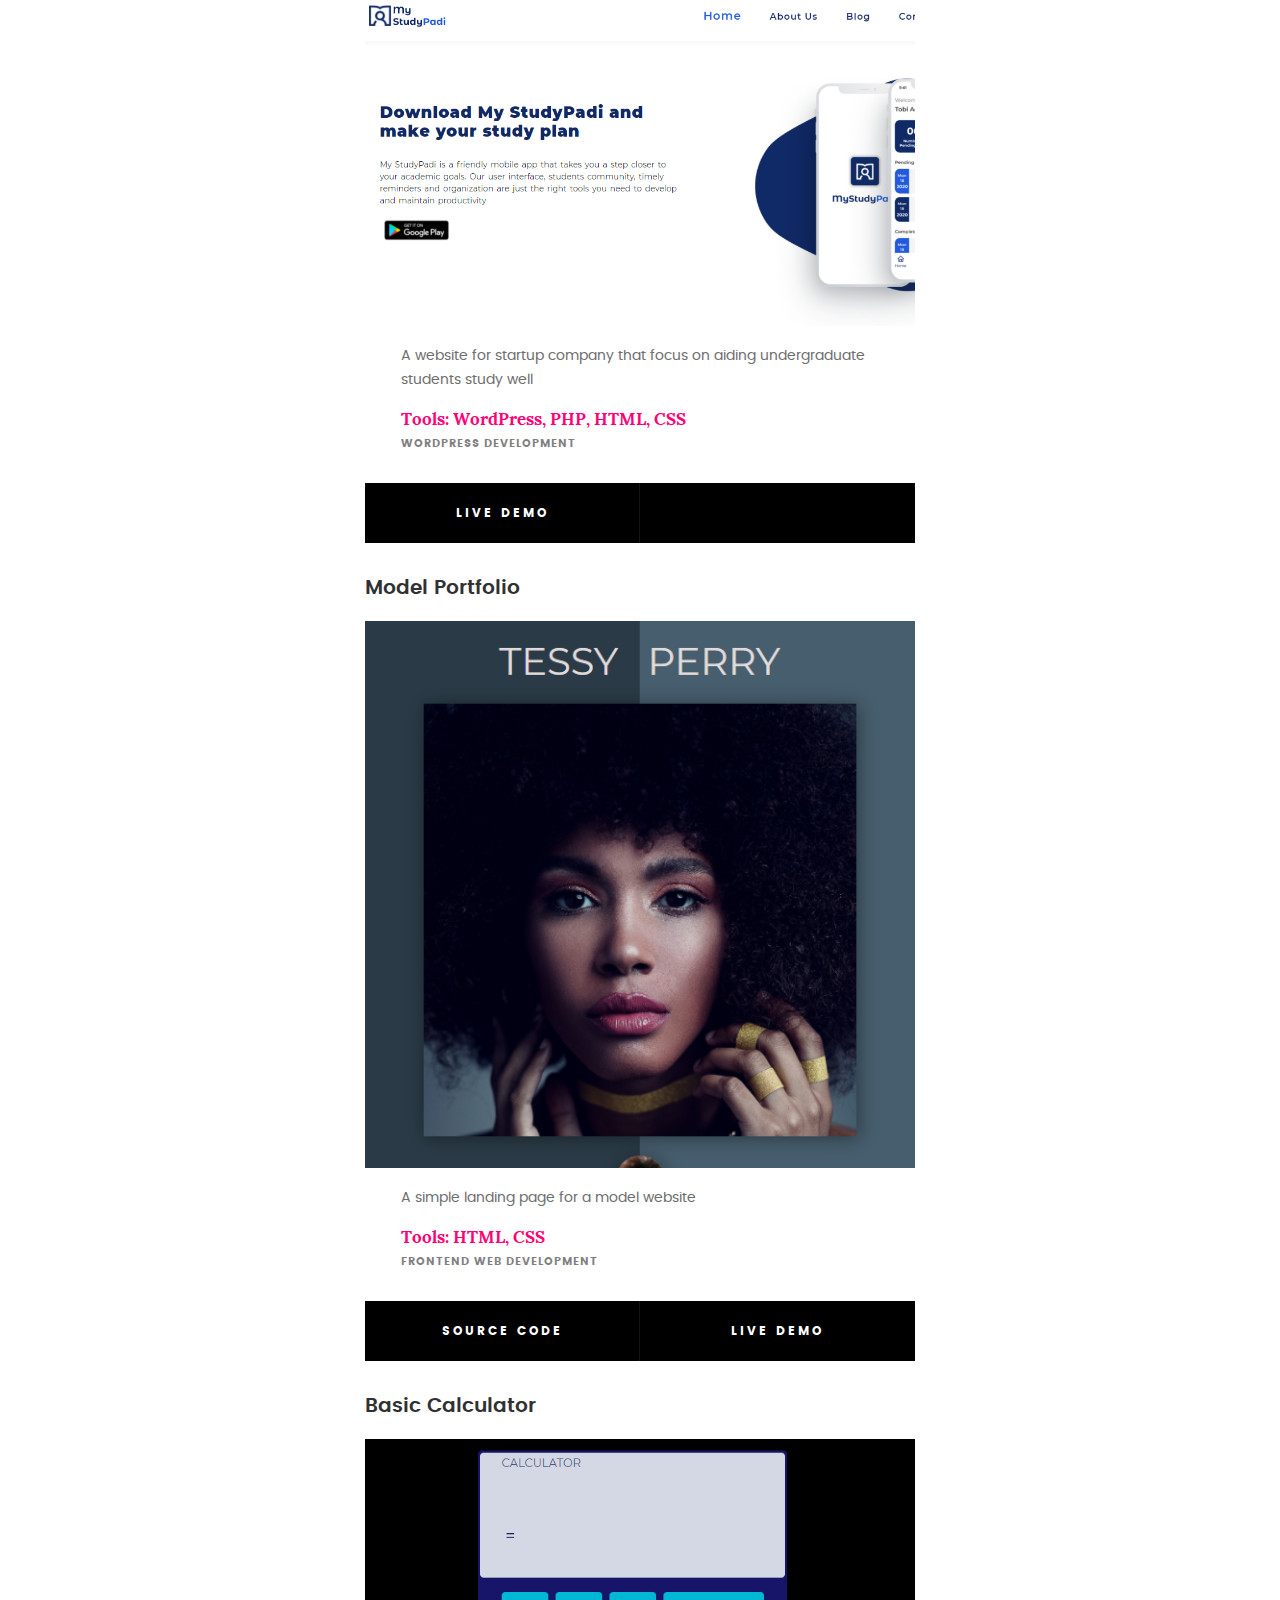
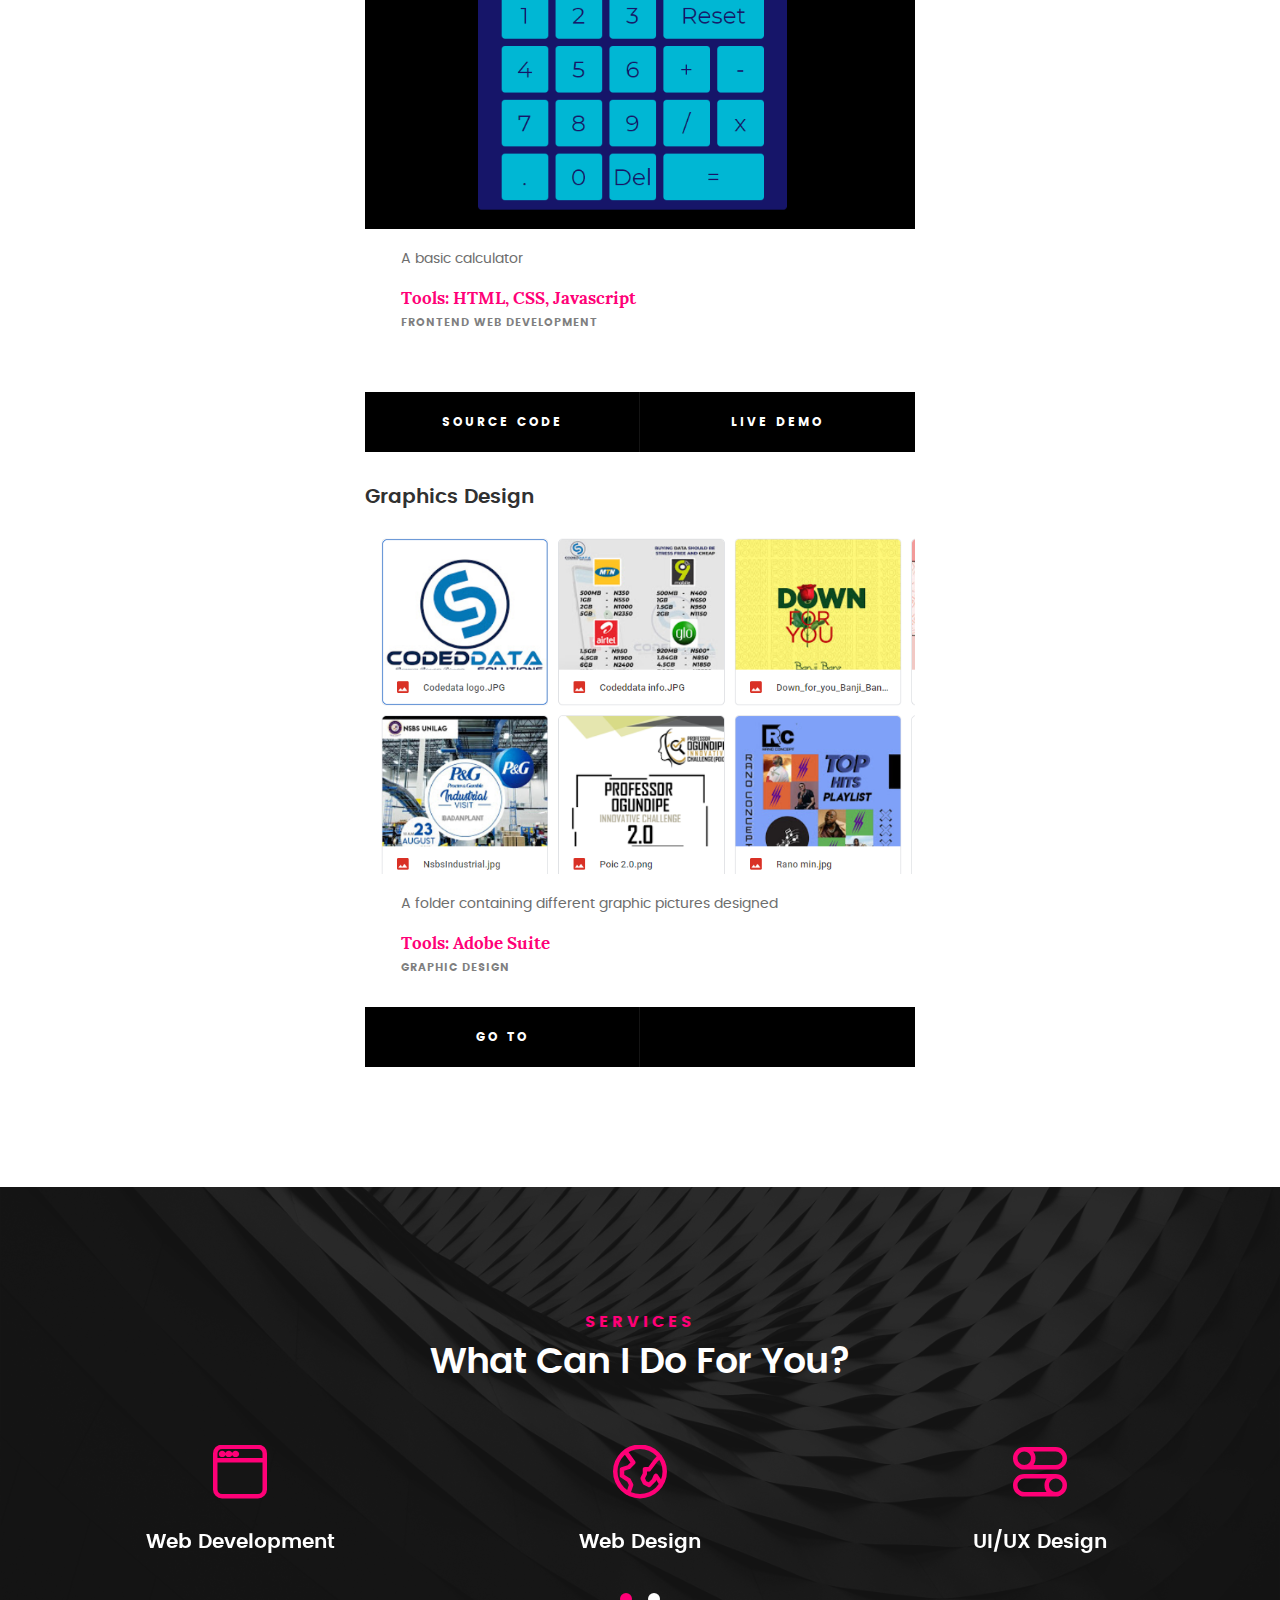
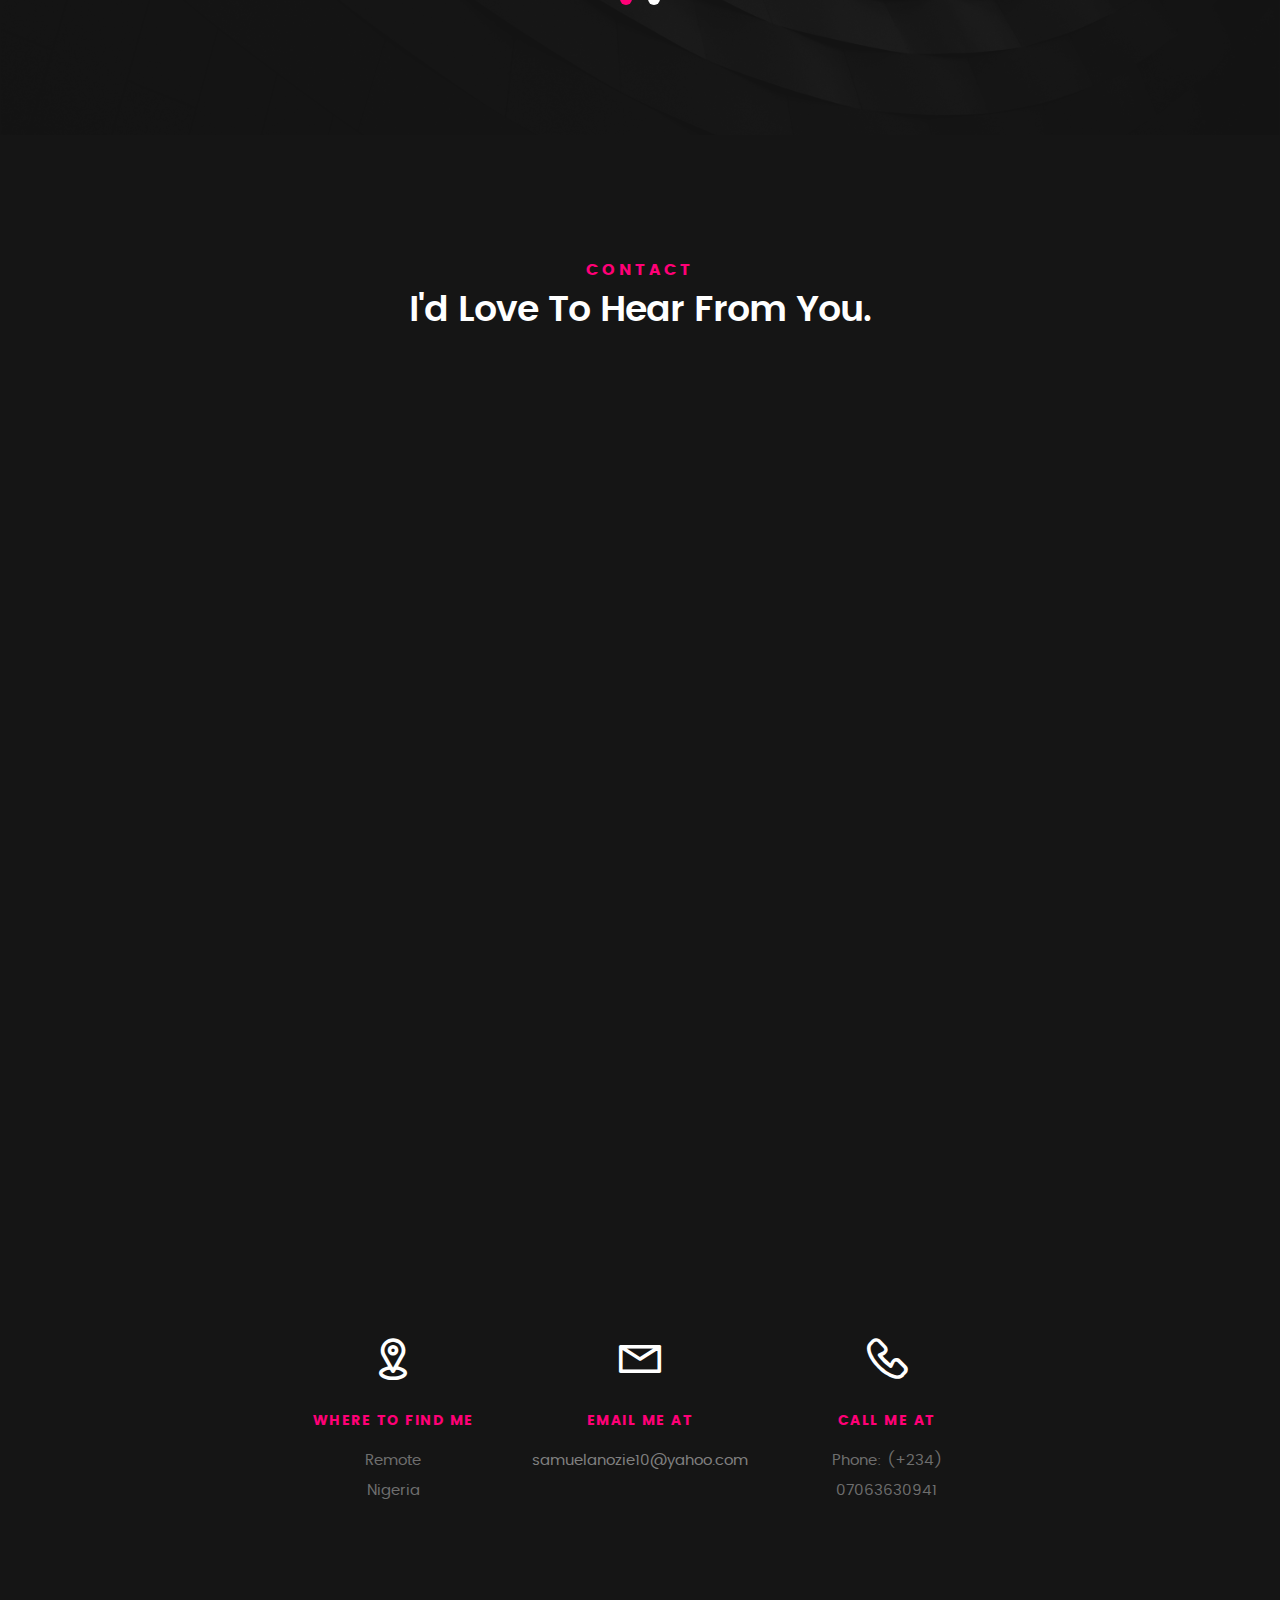
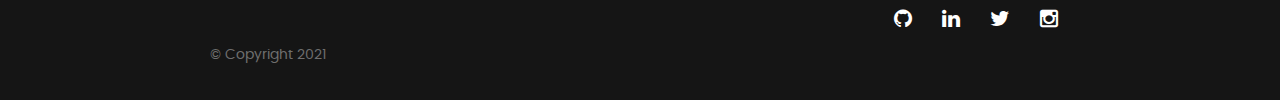
==== commit e3f70723: "Update index.html" ====
--- a/index.html
+++ b/index.html
@@ -126,7 +126,7 @@
           <p class="lead">
             I am a Software Developer specializing in back end development.
             Experienced with all stages of web and software development. With
-            skills in programming languages including HTML, JavaScript, PHP,
+            skills in programming languages including HTML, JavaScript, Go, PHP,
             CSS and a good background in designing and video
             editing.
           </p>
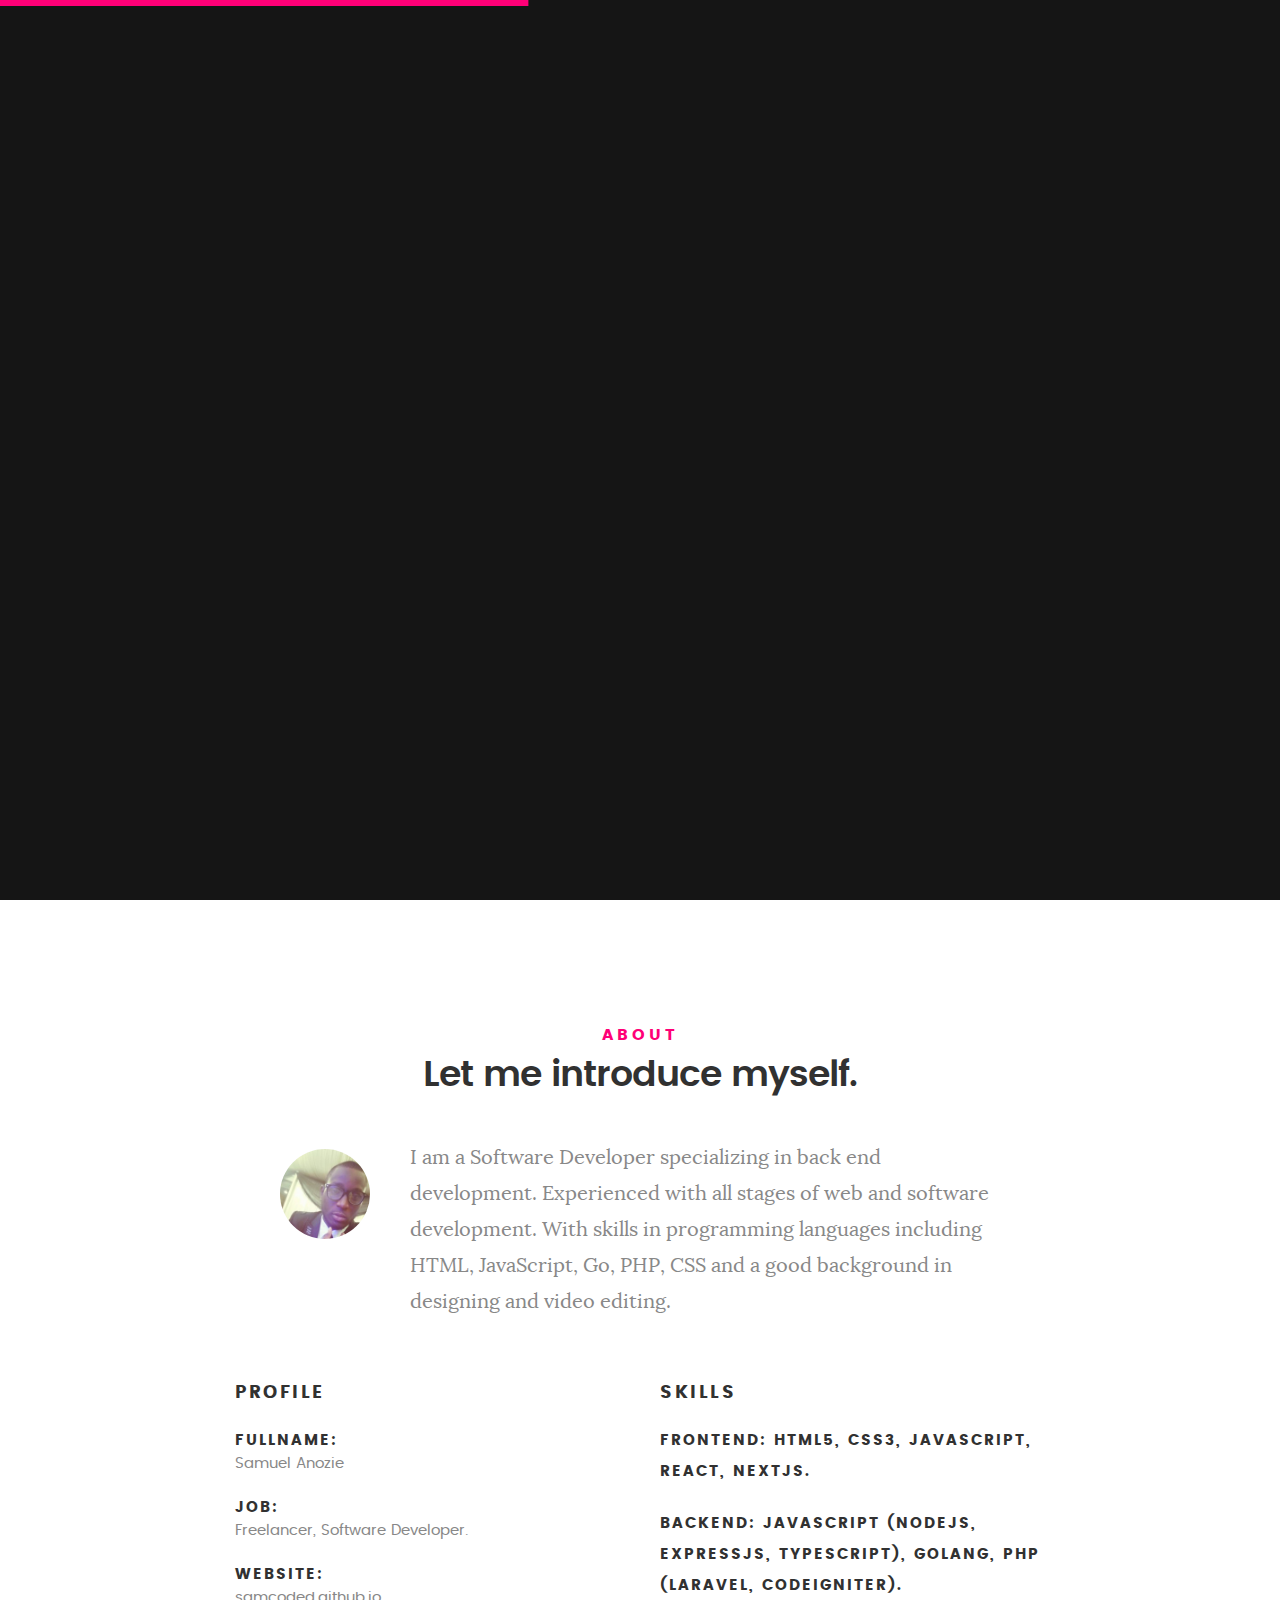
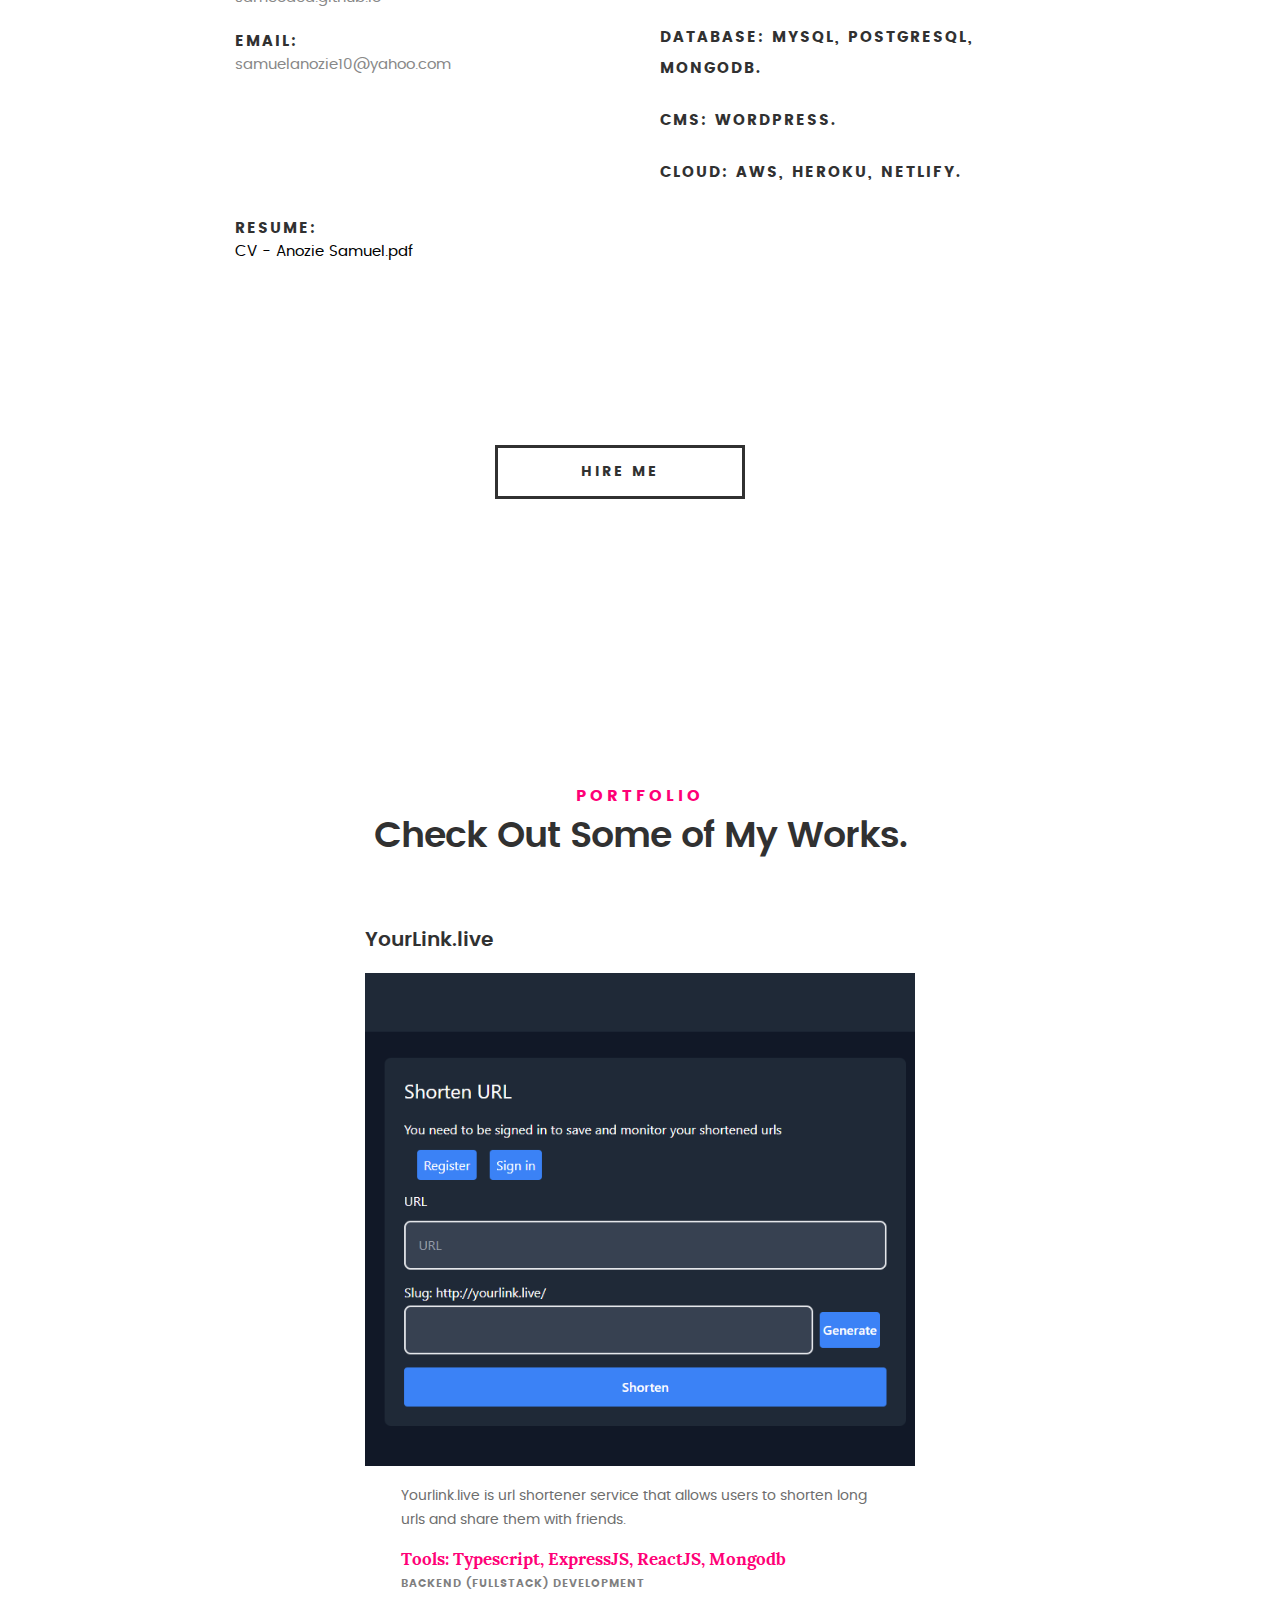
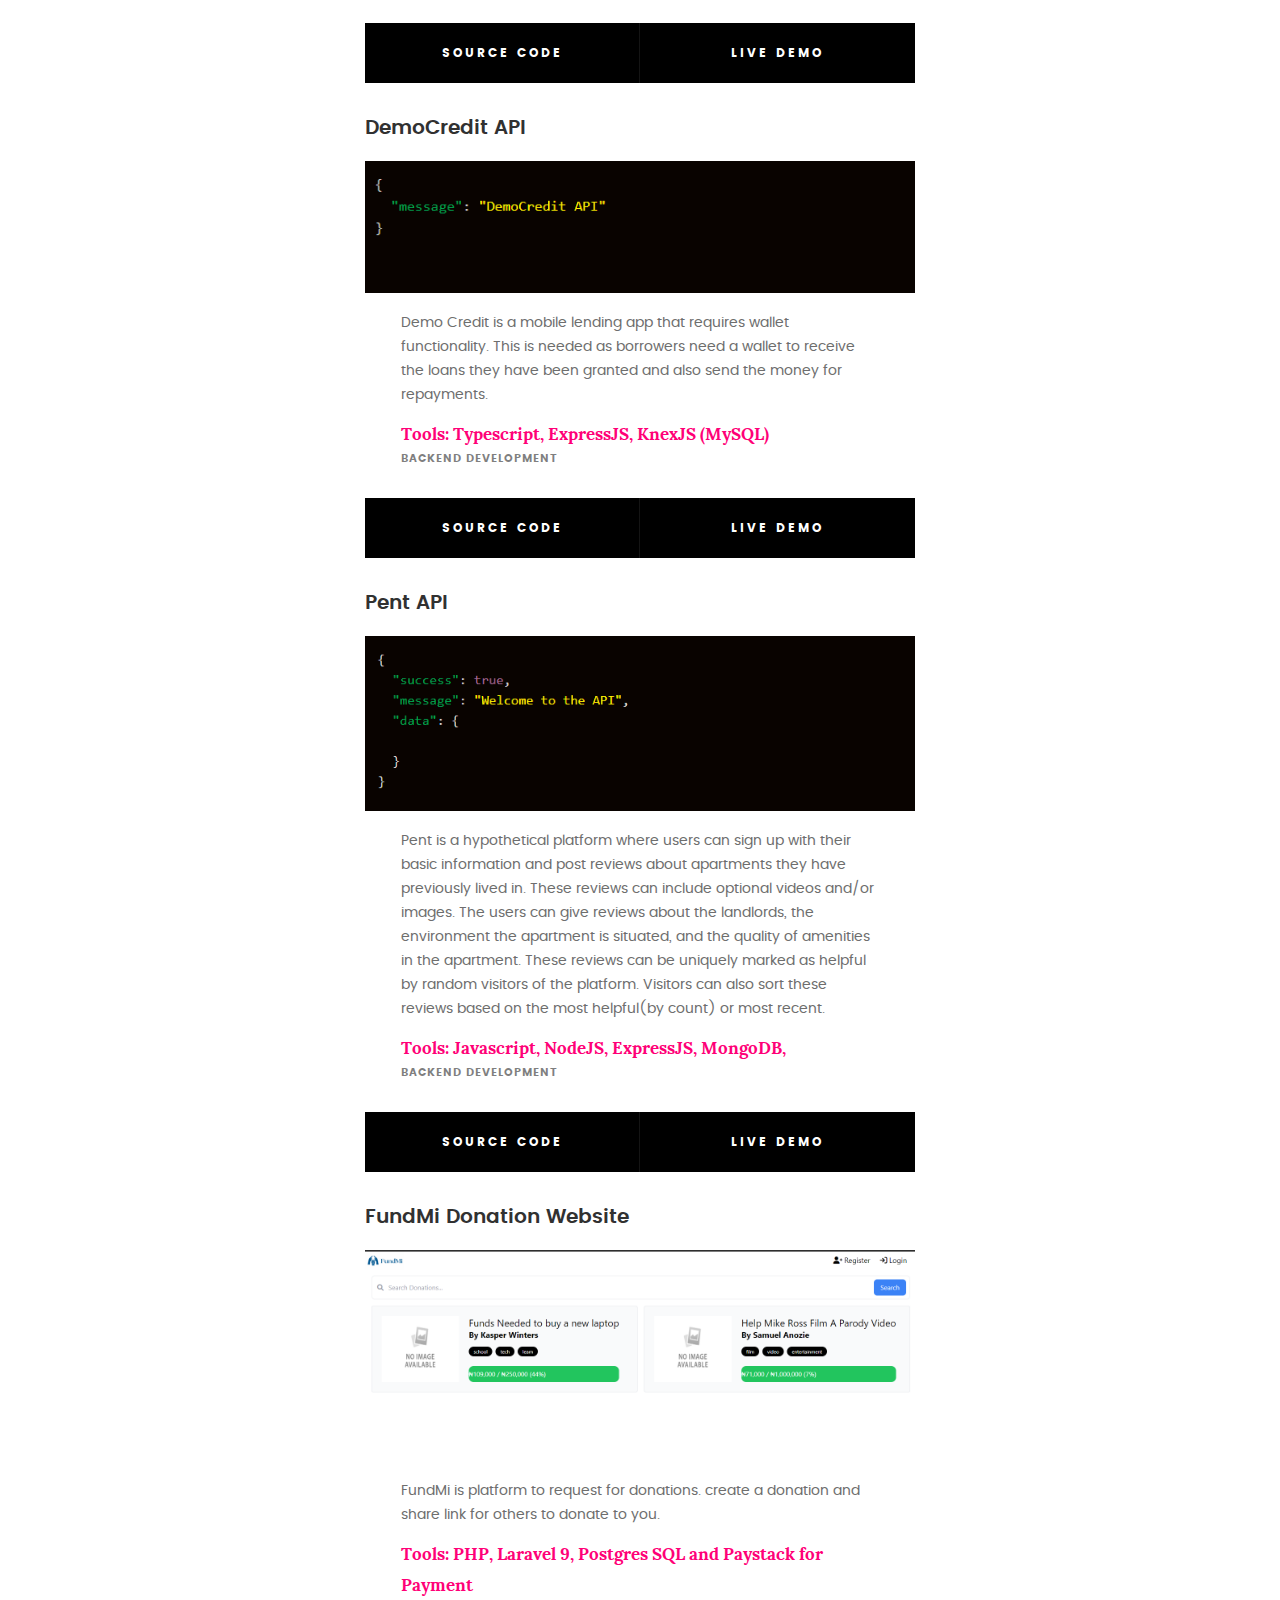
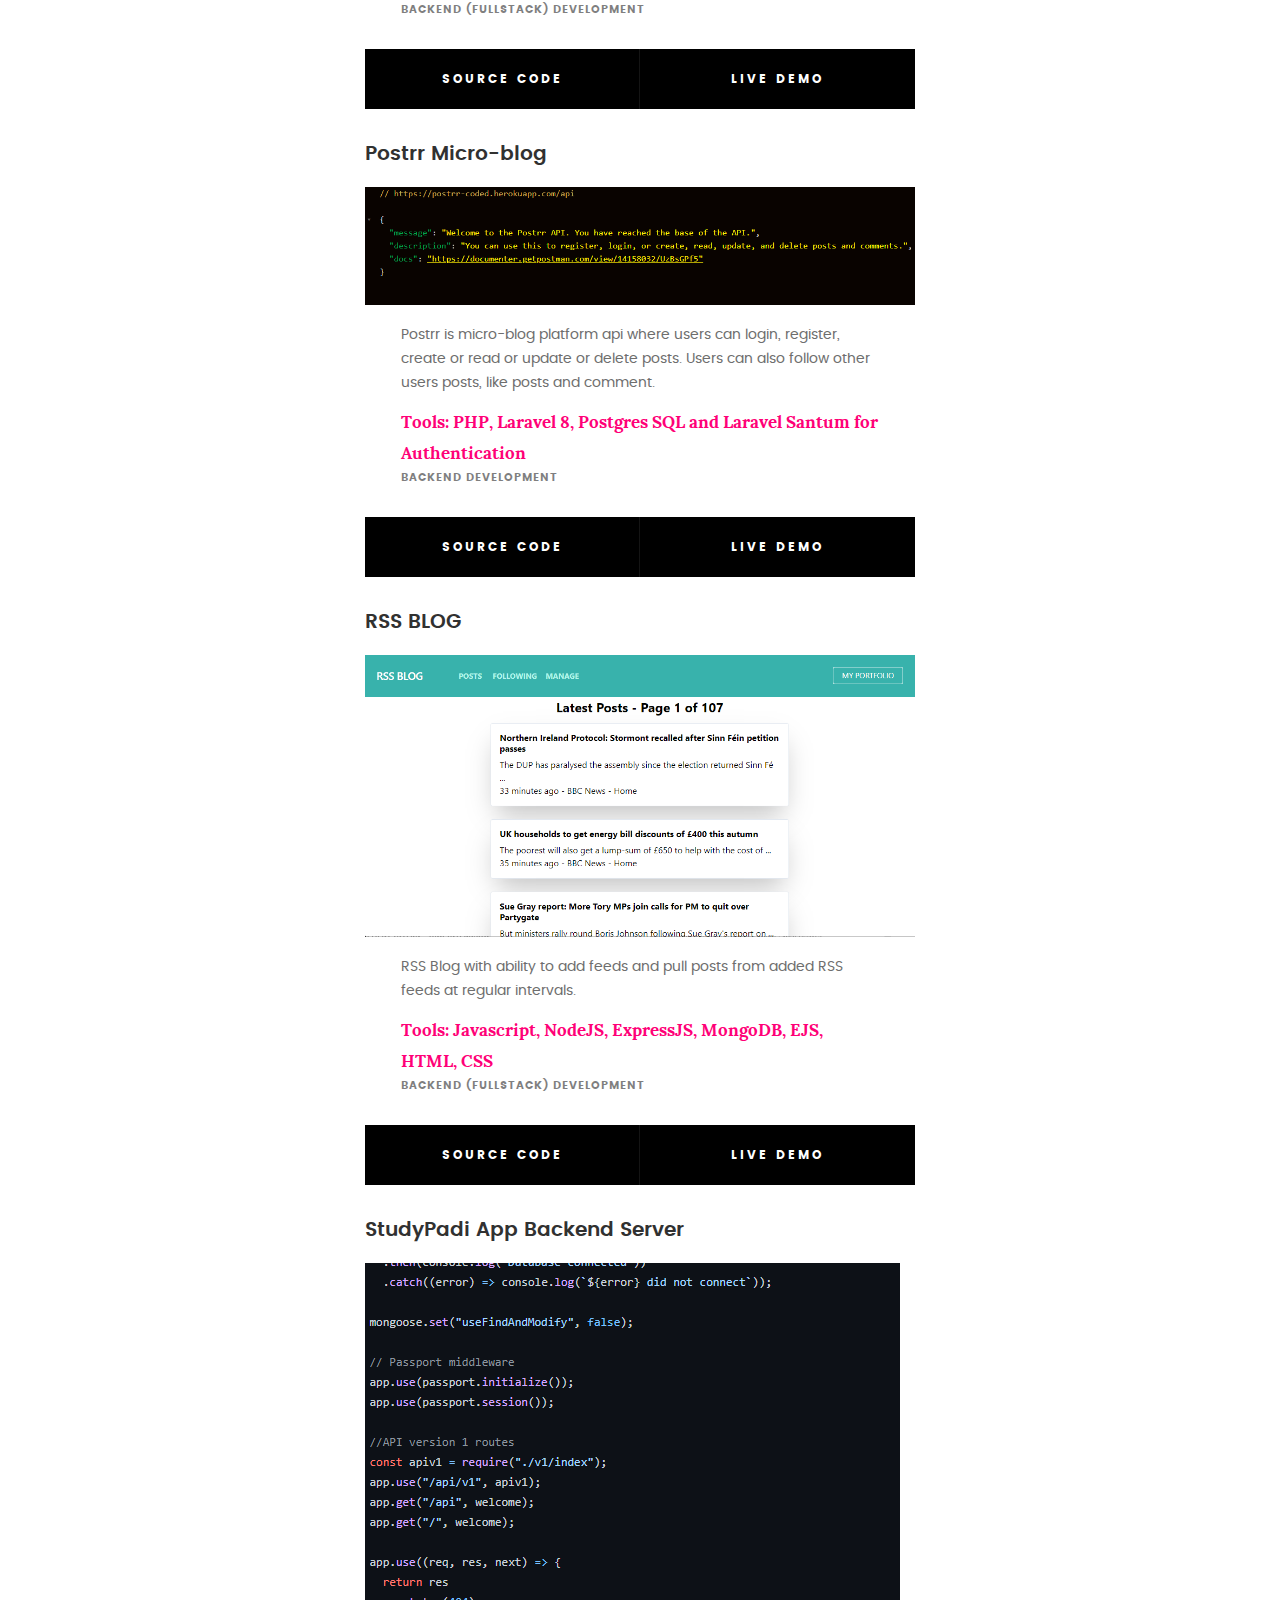
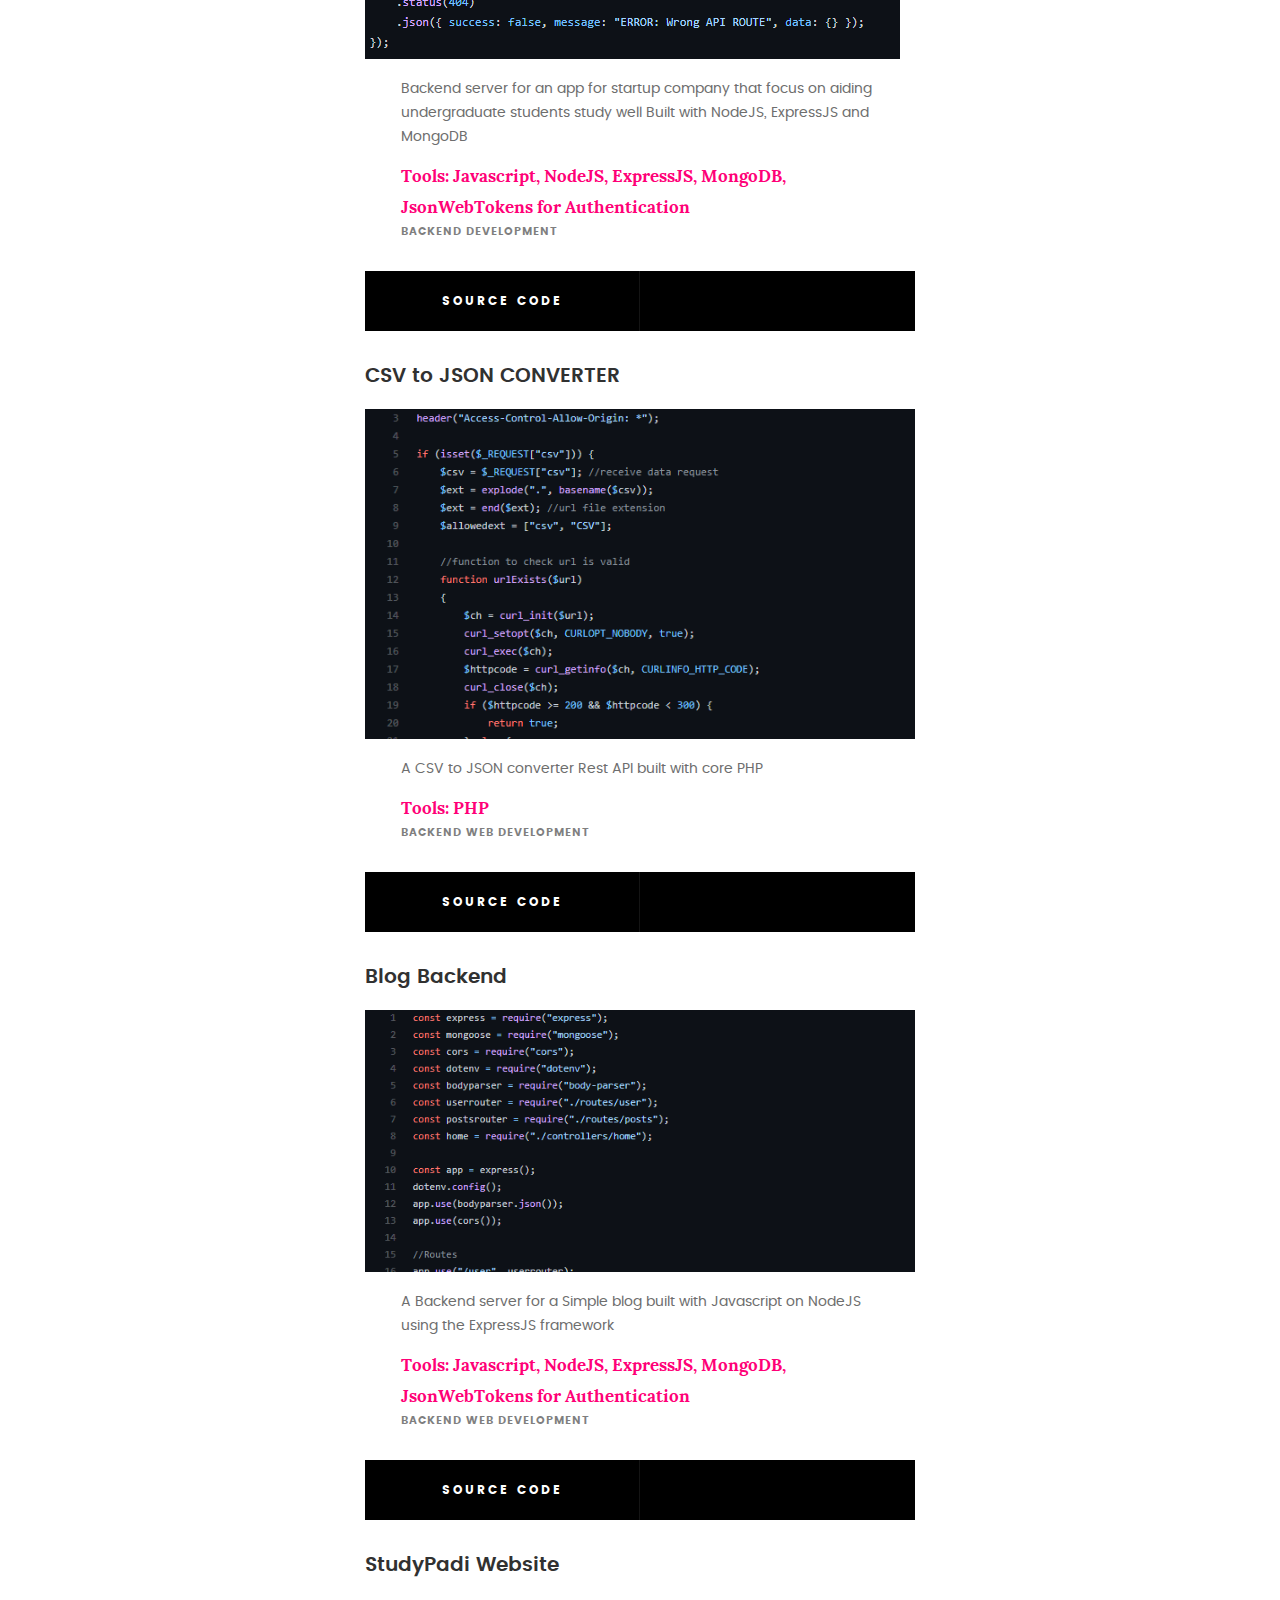
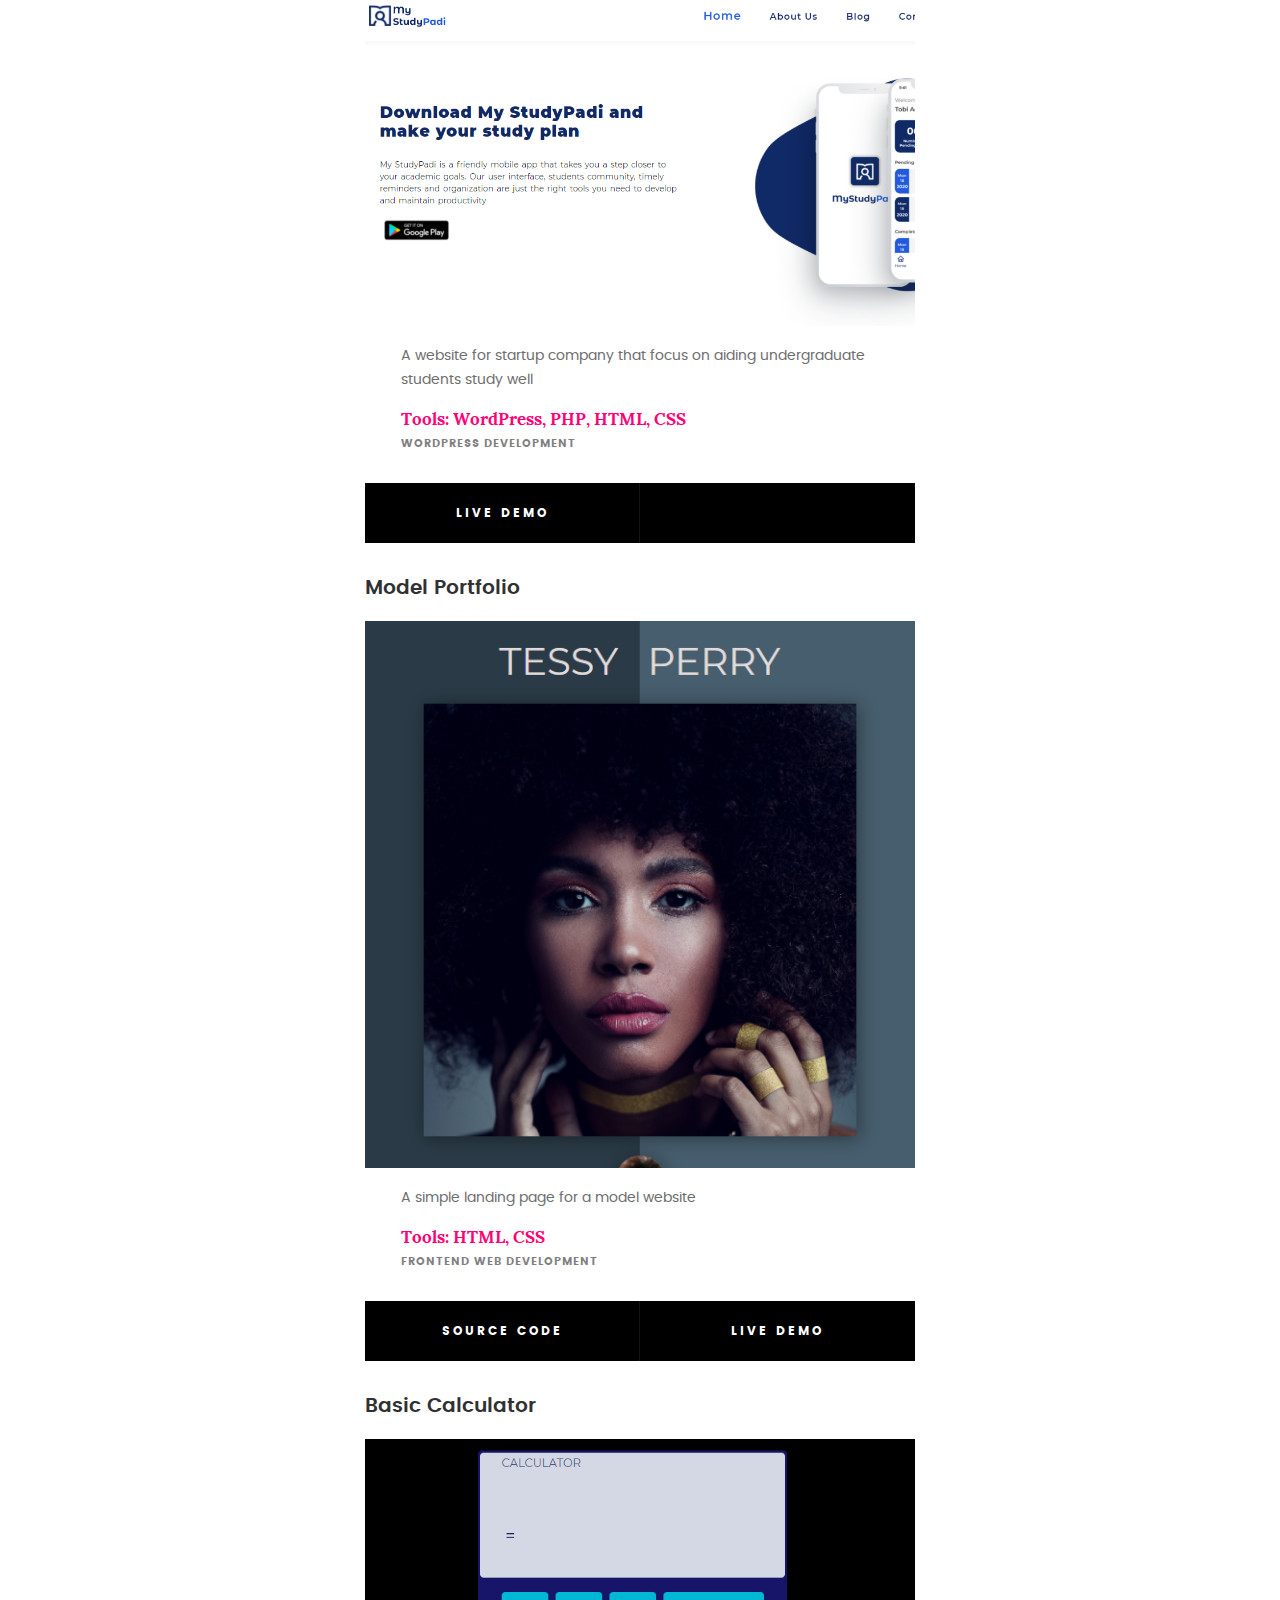
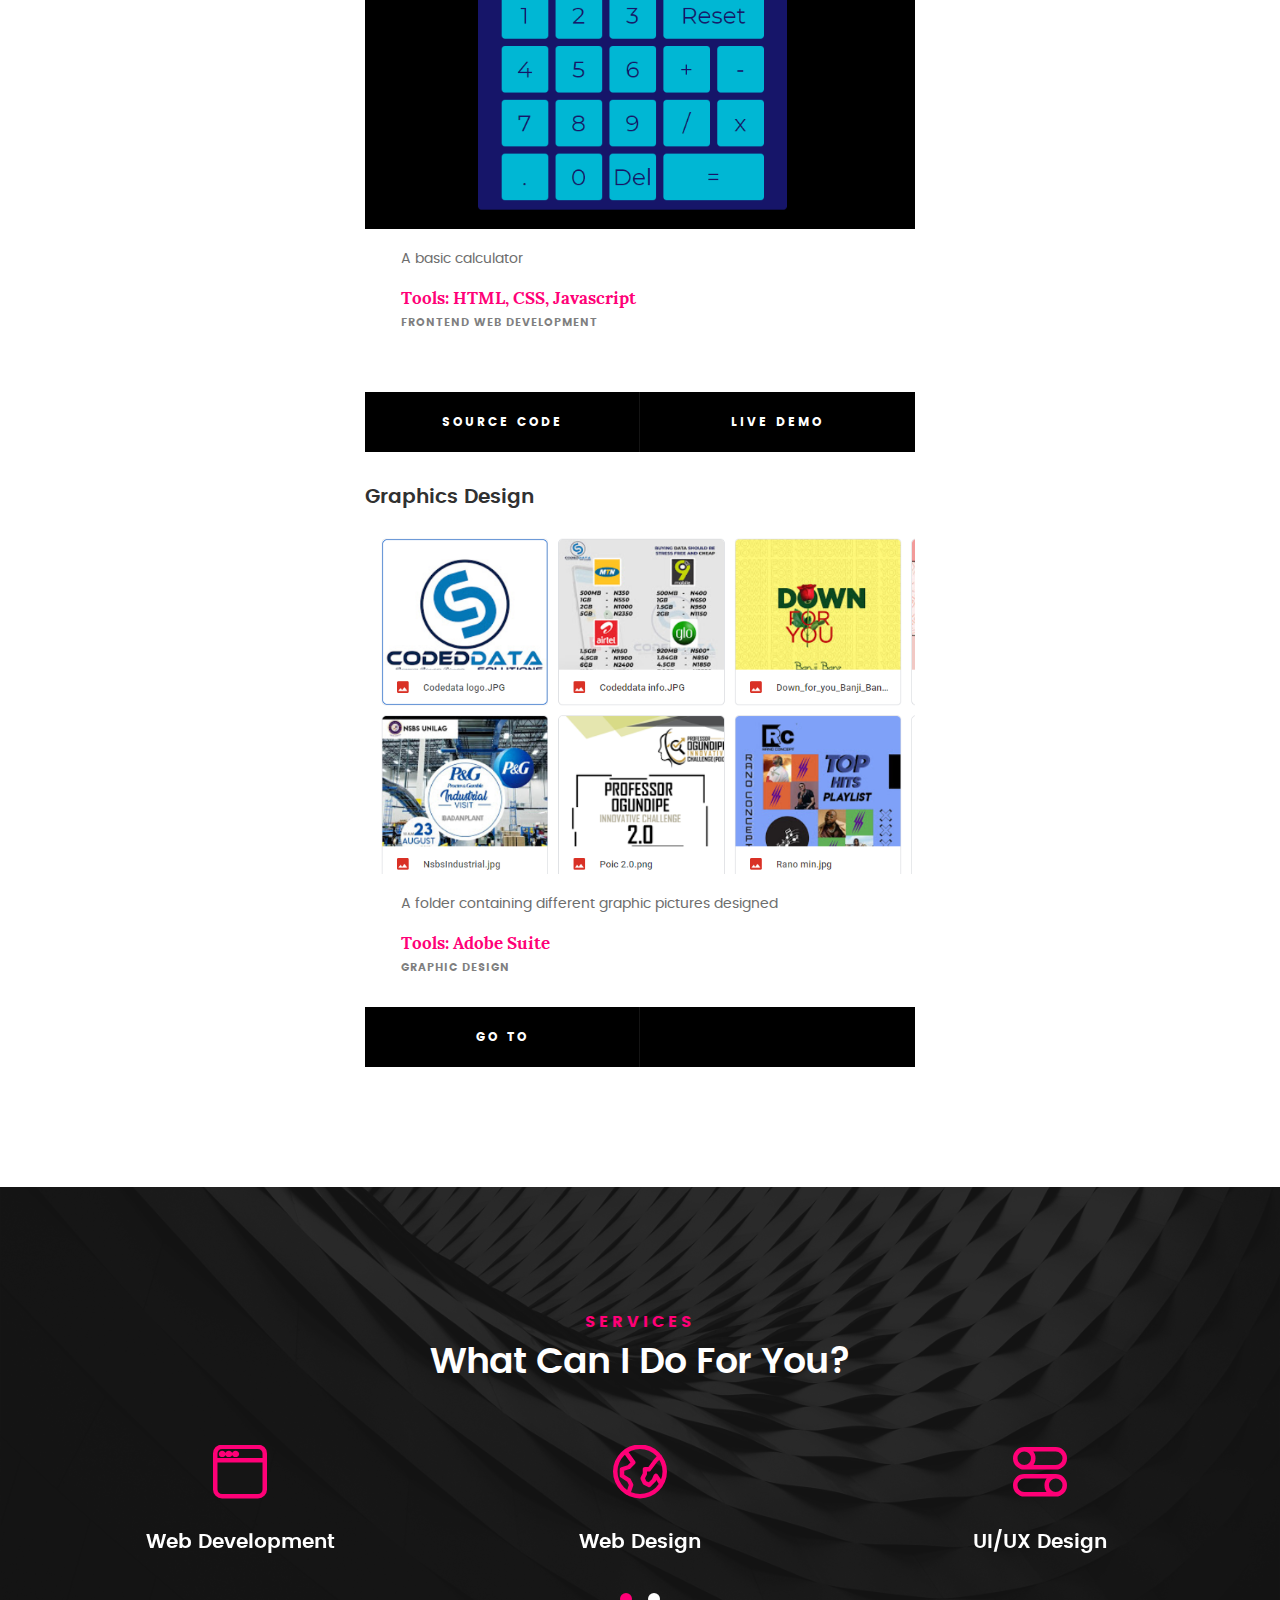
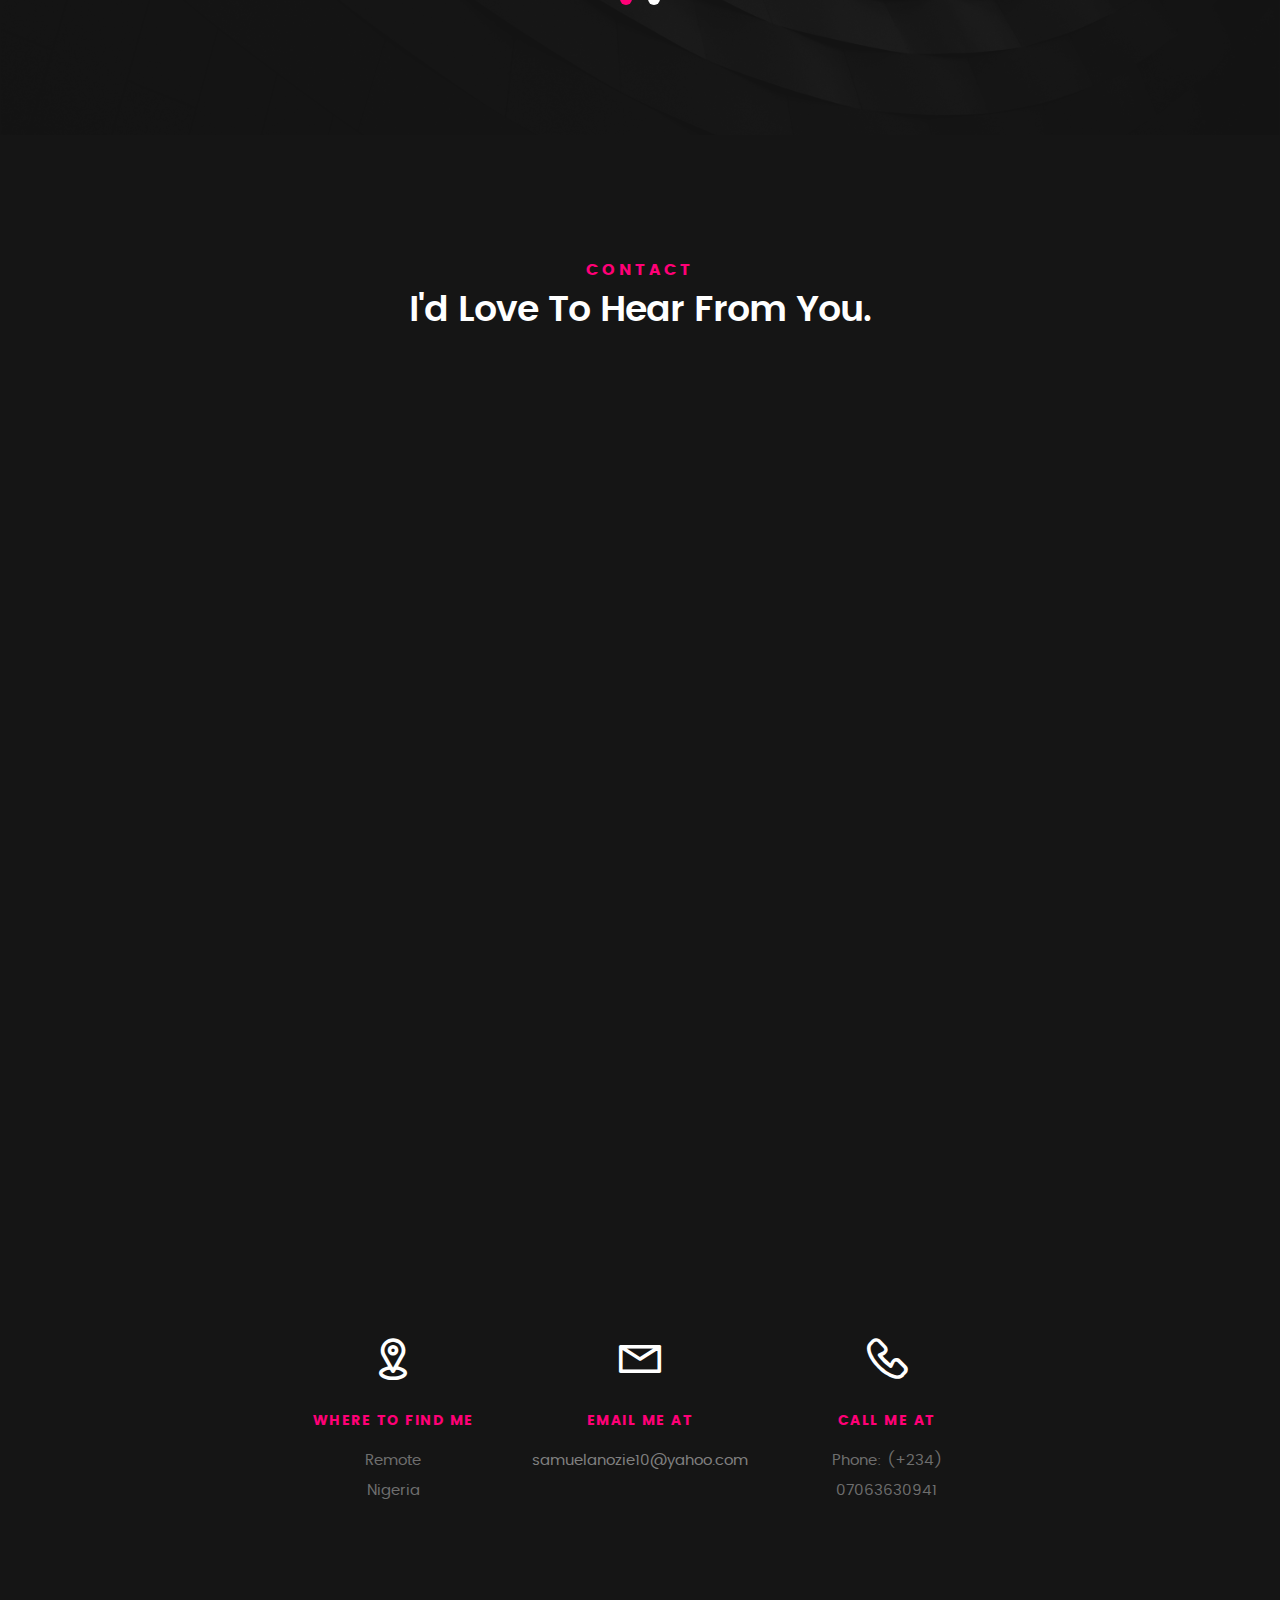
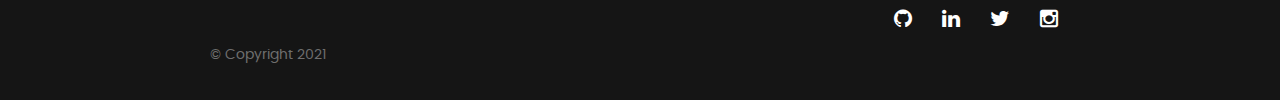
==== commit a610dfde: "modified base url" ====
--- a/index.html
+++ b/index.html
@@ -149,7 +149,7 @@
           </li>
           <li>
             <strong>Website:</strong>
-            <span>www.samuelanozie.me</span>
+            <span>samcoded.github.io</span>
           </li>
           <li>
             <strong>Email:</strong>
@@ -238,7 +238,7 @@
 
           <div class="link-box">
             <a href="https://github.com/samcoded/yourlink" target="_blank">Source Code</a>
-            <a href="http://yourlink.live" target="_blank">Live Demo</a>
+            <a href="https://yourlink.herokuapp.com/" target="_blank">Live Demo</a>
           </div>
         </div>
         <br />
@@ -453,7 +453,7 @@
 
           <div class="link-box">
             <a href="https://github.com/samcoded/model-portfolio" target="_blank">Source Code</a>
-            <a href="https://samuelanozie.me/model-portfolio" target="_blank">Live Demo</a>
+            <a href="/model-portfolio" target="_blank">Live Demo</a>
           </div>
         </div>
         <br />
@@ -476,7 +476,7 @@
 
           <div class="link-box">
             <a href="https://github.com/samcoded/Simple-Calculator" target="_blank">Source Code</a>
-            <a href="https://samuelanozie.me/Simple-Calculator" target="_blank">Live Demo</a>
+            <a href="/Simple-Calculator" target="_blank">Live Demo</a>
           </div>
         </div>
         <br />
